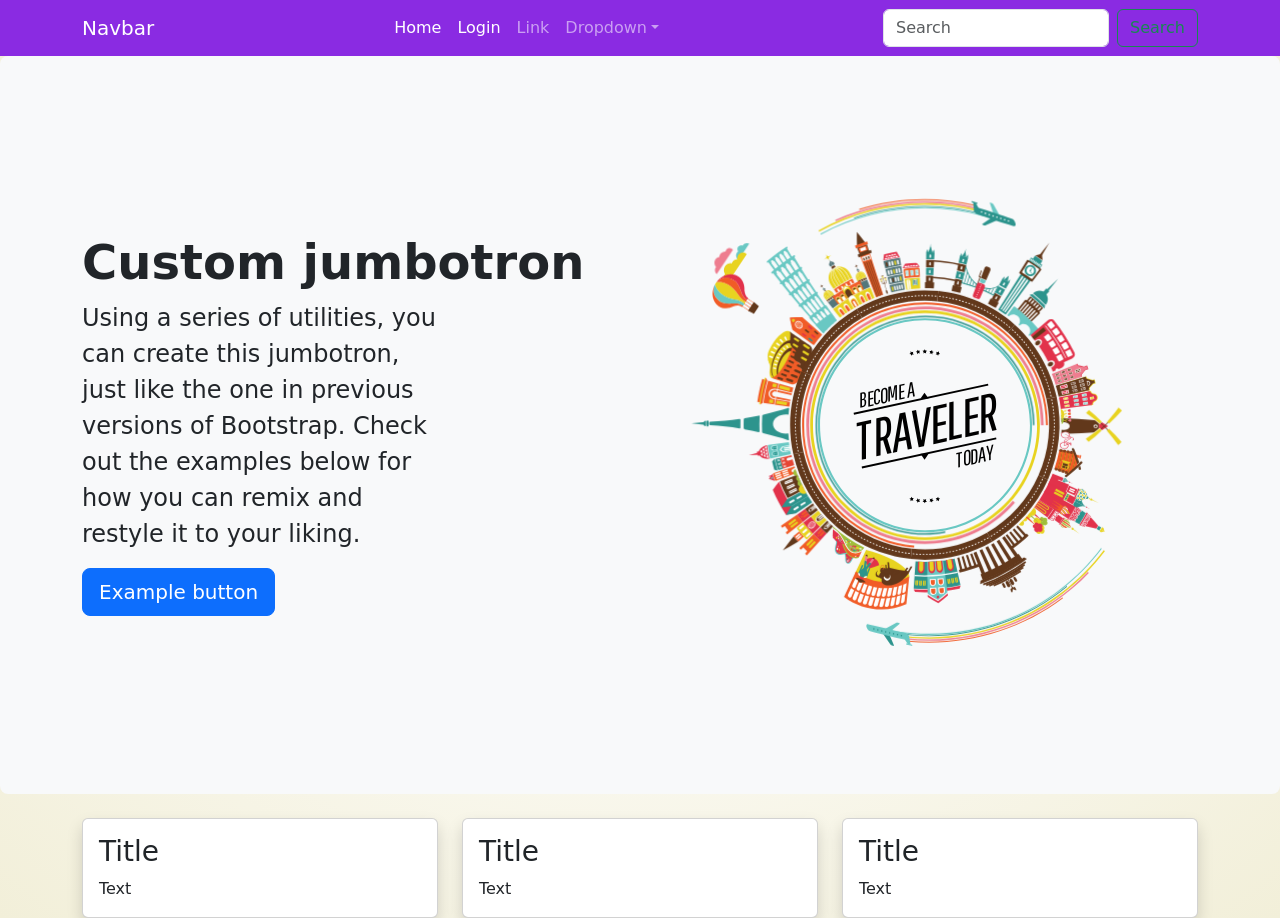
==== Section 1/bootstrapexample2.html @ 13982d4a "added animation" ====
<!doctype html>
<html lang="en">

<head>
    <title>Title</title>
    <!-- Required meta tags -->
    <meta charset="utf-8" />
    <meta name="viewport" content="width=device-width, initial-scale=1, shrink-to-fit=no" />

    <link rel="stylesheet" href="animation.css">

    <!-- Bootstrap CSS v5.2.1 -->
    <link href="https://cdn.jsdelivr.net/npm/bootstrap@5.3.2/dist/css/bootstrap.min.css" rel="stylesheet"
        integrity="sha384-T3c6CoIi6uLrA9TneNEoa7RxnatzjcDSCmG1MXxSR1GAsXEV/Dwwykc2MPK8M2HN" crossorigin="anonymous" />

    <style>
        nav {
            background-color: blueviolet;
        }
    </style>

</head>

<body>
    <header>
        <nav class="navbar navbar-expand-md navbar-dark">
            <div class="container">
                <a class="navbar-brand" href="#">Navbar</a>
                <button class="navbar-toggler d-lg-none" type="button" data-bs-toggle="collapse"
                    data-bs-target="#collapsibleNavId" aria-controls="collapsibleNavId" aria-expanded="false"
                    aria-label="Toggle navigation">
                    <span class="navbar-toggler-icon"></span>
                </button>
                <div class="collapse navbar-collapse" id="collapsibleNavId">
                    <ul class="navbar-nav mx-auto mt-2 mt-lg-0">
                        <li class="nav-item">
                            <a class="nav-link active" href="#" aria-current="page">Home
                                <span class="visually-hidden">(current)</span></a>
                        </li>
                        <li class="nav-item">
                            <a class="nav-link active" href="#" aria-current="page">Login
                                <span class="visually-hidden">(current)</span></a>
                        </li>
                        <li class="nav-item">
                            <a class="nav-link" href="#">Link</a>
                        </li>
                        <li class="nav-item dropdown">
                            <a class="nav-link dropdown-toggle" href="#" id="dropdownId" data-bs-toggle="dropdown"
                                aria-haspopup="true" aria-expanded="false">Dropdown</a>
                            <div class="dropdown-menu" aria-labelledby="dropdownId">
                                <a class="dropdown-item" href="#">Action 1</a>
                                <a class="dropdown-item" href="#">Action 2</a>
                                <a class="dropdown-item" href="#">Action 3</a>
                            </div>
                        </li>
                    </ul>
                    <form class="d-flex my-2 my-lg-0">
                        <input class="form-control me-sm-2" type="text" placeholder="Search" />
                        <button class="btn btn-outline-success my-2 my-sm-0" type="submit">
                            Search
                        </button>
                    </form>
                </div>
            </div>
        </nav>


    </header>
    <main>

        <section>

            <div class="p-5 mb-4 bg-light rounded-3">
                <div class="container py-5">

                    <div class="row">
                        <div class="col-md-6 my-auto">
                            <h1 class="display-5 fw-bold">Custom jumbotron</h1>
                            <p class="col-md-8 fs-4">
                                Using a series of utilities, you can create this jumbotron, just
                                like the one in previous versions of Bootstrap. Check out the
                                examples below for how you can remix and restyle it to your liking.
                            </p>
                            <button class="btn btn-primary btn-lg" type="button">
                                Example button
                            </button>

                        </div>
                        <div class="col-md-6">
                            <?xml version="1.0" encoding="utf-8"?>
<!-- Generator: Adobe Illustrator 16.2.1, SVG Export Plug-In . SVG Version: 6.00 Build 0)  -->
<!DOCTYPE svg PUBLIC "-//W3C//DTD SVG 1.1//EN" "http://www.w3.org/Graphics/SVG/1.1/DTD/svg11.dtd">
<svg version="1.1" id="Layer_1" xmlns="http://www.w3.org/2000/svg" xmlns:xlink="http://www.w3.org/1999/xlink" x="0px" y="0px"
 viewBox="0 0 400 400" enable-background="new 0 0 400 400" xml:space="preserve">
<g id="jjperezaguinaga">
	<g id="countryObjects">
		<path fill="#F15C27" d="M124.467,134.068c-2.028,2.304-3.916,4.723-5.74,7.187c-0.104,0.155-0.359,0.16-0.568,0.012l-14.95-10.734
			c-0.208-0.149-0.431-0.462-0.492-0.699c-0.699-2.659-1.231-5.311-1.771-8.085c-0.046-0.243,0.114-0.458,0.359-0.476
			c2.819-0.201,5.698-0.233,8.443-0.247c0.239,0,0.59,0.138,0.781,0.308l13.809,12.168
			C124.531,133.671,124.588,133.925,124.467,134.068z"/>
		<polygon fill="#FFFFFF" points="109.465,128.355 107.582,126.629 109.685,128.071 		"/>
		<polygon fill="#FFFFFF" points="109.95,127.335 107.582,126.629 109.983,126.959 		"/>
		<path fill="#FFFFFF" d="M109.84,126.14c-0.774,0.136-1.513,0.311-2.258,0.489l2.092-0.86L109.84,126.14z"/>
		<path fill="#FFFFFF" d="M109.129,125.058l-1.547,1.571c0.38-0.634,0.787-1.249,1.219-1.843L109.129,125.058z"/>
		<path fill="#FFFFFF" d="M107.994,124.383c-0.166,0.732-0.298,1.487-0.412,2.246c-0.016-0.782-0.027-1.573,0.005-2.34
			L107.994,124.383z"/>
		<polygon fill="#FFFFFF" points="106.726,124.312 107.582,126.629 106.356,124.43 		"/>
		<polygon fill="#FFFFFF" points="105.703,124.895 107.582,126.629 105.475,125.193 		"/>
		<polygon fill="#FFFFFF" points="105.189,125.95 107.582,126.629 105.159,126.337 		"/>
		<polygon fill="#FFFFFF" points="105.323,127.175 107.582,126.629 105.502,127.547 		"/>
		<polygon fill="#FFFFFF" points="106.073,128.24 107.582,126.629 106.412,128.5 		"/>
		<polygon fill="#FFFFFF" points="107.229,128.873 107.582,126.629 107.632,128.954 		"/>
		<polygon fill="#FFFFFF" points="108.472,128.915 107.582,126.629 108.83,128.797 		"/>
		<path fill="#FFFFFF" d="M105.982,128.708c1.341,1.008,3.124,0.926,3.979-0.188c0.83-1.134,0.584-2.828-0.718-3.921
			c-1.27-1.063-3.153-1.063-4.039,0.14C104.294,125.922,104.642,127.698,105.982,128.708z M106.258,128.35
			c-1.105-0.844-1.393-2.31-0.646-3.286c0.733-0.989,2.273-1.002,3.336-0.122c1.074,0.896,1.294,2.308,0.603,3.251
			C108.838,129.121,107.366,129.189,106.258,128.35z"/>
		<path fill="#E2324B" d="M110.884,132.913c-0.336-0.255-0.778-0.236-0.989,0.036c-0.212,0.272-0.109,0.695,0.229,0.944l2.261,1.664
			l0.741-0.955L110.884,132.913z"/>
		<path fill="#62381B" d="M113.064,130.075c-0.327-0.264-0.762-0.255-0.971,0.02c-0.21,0.273-0.113,0.707,0.218,0.965l2.205,1.735
			l0.734-0.96L113.064,130.075z"/>
		<path fill="#E2324B" d="M115.377,127.342c-0.318-0.273-0.757-0.282-0.981-0.02c-0.224,0.264-0.146,0.695,0.176,0.965l2.147,1.807
			l0.785-0.922L115.377,127.342z"/>
		<path fill="#2D948D" d="M115.571,136.443c-0.335-0.253-0.77-0.248-0.971,0.01c-0.201,0.259-0.089,0.67,0.25,0.92l2.26,1.663
			l0.702-0.902L115.571,136.443z"/>
		<path fill="#E2324B" d="M117.635,133.756c-0.327-0.264-0.753-0.267-0.951-0.006c-0.199,0.26-0.092,0.681,0.238,0.94l2.205,1.736
			l0.693-0.908L117.635,133.756z"/>
		<path fill="#62381B" d="M119.826,131.17c-0.318-0.273-0.748-0.294-0.96-0.045c-0.213,0.249-0.124,0.669,0.198,0.94l2.147,1.806
			l0.741-0.87L119.826,131.17z"/>
		<path fill="#E8D320" d="M104.14,122.559c-0.496-0.403-1.187-0.355-1.542,0.106s-0.235,1.156,0.27,1.547l0.763,0.596l1.261-1.642
			L104.14,122.559z"/>
		<path fill="#E8D320" d="M106.461,275.036c-0.349,0.277-0.433,0.754-0.188,1.066c2.043,2.535,4.219,4.961,6.444,7.338
			c0.278,0.279,0.764,0.256,1.084-0.055l4.005-3.871c-2.444-2.554-4.806-5.189-6.999-7.963L106.461,275.036z"/>
		<path fill="#E2324B" d="M110.794,271.563c2.193,2.774,4.557,5.41,7.001,7.961l5.168-4.996c-2.289-2.391-4.504-4.859-6.56-7.459
			L110.794,271.563z"/>
		<path fill="#E2324B" d="M106.249,265.622c1.323,1.861,2.651,3.722,4.097,5.492l5.635-4.465c-1.355-1.656-2.597-3.404-3.841-5.146
			L106.249,265.622z"/>
		<path fill="#F15C27" d="M94.775,273.646c-0.244,0.172-0.312,0.498-0.153,0.729l0.438,0.625c0.168,0.228,0.499,0.269,0.74,0.095
			l1.094-0.787c0.241-0.174,0.57-0.136,0.734,0.086l1.831,2.479c0.16,0.226,0.114,0.543-0.123,0.726l-1.068,0.821
			c-0.236,0.183-0.285,0.509-0.108,0.728l0.475,0.6c0.176,0.222,0.506,0.248,0.74,0.062l10.986-8.703
			c-1.443-1.771-2.771-3.633-4.097-5.49L94.775,273.646z"/>
		<path fill="#F15C27" d="M103.539,281.53c1.147,1.35,2.296,2.699,3.517,3.986l4.103-3.771c-1.167-1.227-2.265-2.518-3.361-3.809
			L103.539,281.53z"/>
		<path fill="#62381B" d="M107.03,285.444c-3.688,2.236-7.458,4.43-11.241,6.52c2.566-3.51,5.191-6.954,7.873-10.336
			C104.76,282.923,105.861,284.214,107.03,285.444z"/>
		<polygon fill="#FFFFFF" points="118.952,271.771 116.99,273.282 118.739,271.521 		"/>
		<polygon fill="#FFFFFF" points="118.13,271.157 116.99,273.282 117.789,271.077 		"/>
		<polygon fill="#FFFFFF" points="116.993,271.104 116.99,273.282 116.614,271.21 		"/>
		<polygon fill="#FFFFFF" points="115.846,271.622 116.99,273.282 115.531,271.892 		"/>
		<polygon fill="#FFFFFF" points="115.003,272.583 116.99,273.282 114.842,272.946 		"/>
		<polygon fill="#FFFFFF" points="114.703,273.739 116.99,273.282 114.739,274.101 		"/>
		<polygon fill="#FFFFFF" points="115.024,274.788 116.99,273.282 115.246,275.048 		"/>
		<polygon fill="#FFFFFF" points="115.889,275.419 116.99,273.282 116.243,275.497 		"/>
		<polygon fill="#FFFFFF" points="117.052,275.454 116.99,273.282 117.432,275.339 		"/>
		<polygon fill="#FFFFFF" points="118.186,274.903 116.99,273.282 118.492,274.624 		"/>
		<polygon fill="#FFFFFF" points="118.995,273.915 116.99,273.282 119.147,273.552 		"/>
		<polygon fill="#FFFFFF" points="119.272,272.769 116.99,273.282 119.233,272.423 		"/>
		<path fill="#FFFFFF" d="M118.603,275.048c1.199-1.112,1.449-2.76,0.603-3.719c-0.83-0.975-2.519-0.912-3.769,0.133
			c-1.25,1.048-1.543,2.734-0.66,3.771C115.679,276.253,117.412,276.153,118.603,275.048z M118.323,274.745
			c-0.989,0.908-2.424,0.996-3.165,0.154c-0.727-0.857-0.483-2.25,0.546-3.123c1.03-0.871,2.427-0.922,3.118-0.111
			C119.524,272.469,119.32,273.825,118.323,274.745z"/>
		<path fill="#E8D320" d="M101.849,273.831c-0.39,0.293-0.494,0.816-0.231,1.172c0.258,0.361,0.802,0.392,1.186,0.097l4.284-3.31
			l-0.912-1.209L101.849,273.831z"/>
		<path fill="#E8D320" d="M100.407,271.882c-0.396,0.283-0.504,0.802-0.241,1.156c0.263,0.355,0.792,0.408,1.184,0.117l4.35-3.221
			l-0.902-1.22L100.407,271.882z"/>
		<path fill="#FFFFFF" d="M106.376,282.931c-0.23,0.203-0.263,0.549-0.061,0.764c0.201,0.217,0.546,0.227,0.774,0.02l2.529-2.274
			l-0.695-0.764L106.376,282.931z"/>
		<path fill="#FFFFFF" d="M105.322,281.696c-0.232,0.199-0.266,0.543-0.073,0.768c0.191,0.226,0.532,0.242,0.764,0.041l2.558-2.243
			l-0.671-0.787L105.322,281.696z"/>
		<path fill="#FFFFFF" d="M112.992,280.753c-0.357,0.332-0.413,0.853-0.124,1.168c0.289,0.314,0.808,0.298,1.16-0.039l2.358-2.243
			l-1.008-1.099L112.992,280.753z"/>
		<path fill="#FFFFFF" d="M110.485,277.969c-0.367,0.317-0.44,0.84-0.164,1.165c0.273,0.328,0.808,0.314,1.169-0.01l2.428-2.166
			l-0.979-1.127L110.485,277.969z"/>
		<path fill="#FFFFFF" d="M108.065,275.104c-0.376,0.309-0.472,0.832-0.199,1.158c0.278,0.325,0.806,0.336,1.18,0.021l2.494-2.088
			l-0.952-1.15L108.065,275.104z"/>
		<path fill="#62381B" d="M121.234,267.339l-0.083,0.072l0.007,0.006l-0.288,0.41c-0.441,0.892-0.27,2.26-0.27,2.262
			c-0.01,0.011,1.33,0.349,2.273,0.019l0.443-0.236l0.008,0.008l0.079-0.071l0.747-0.681l1.736-1.58l-0.336-0.362l-2.271,2.047
			c-0.35,0.313-0.776,0.418-0.953,0.227c-0.181-0.188-0.031-0.602,0.323-0.916l2.29-2.024l-0.224-0.267l-2.297,2.021
			c-0.354,0.311-0.777,0.404-0.947,0.205c-0.168-0.197-0.015-0.607,0.342-0.916l2.314-1.998l-0.343-0.402l-1.829,1.562
			L121.234,267.339z"/>
		<path fill="#E8D320" d="M127.929,269.729c-0.619-0.597-1.168-1.26-1.76-1.885l-2.82,2.59l-0.093,0.086l-0.007-0.008
			c-1.025,0.789-3.277,0.161-3.263,0.141c-0.003-0.004-0.368-2.297,0.548-3.217l-0.008-0.011l0.097-0.079l2.92-2.476
			c-0.608-0.686-1.188-1.396-1.749-2.123l-5.399,4.326c2.056,2.604,4.271,5.07,6.561,7.463L127.929,269.729z"/>
		<path fill="#62381B" d="M116.292,260.702l-0.082,0.06l0.004,0.006l-0.318,0.334c-0.537,0.711-0.653,1.739-0.653,1.739
			s1.018,0.191,1.854-0.116l0.412-0.205l0.003,0.006l0.08-0.062l0.753-0.567l1.744-1.32l-0.195-0.266l-2.276,1.711
			c-0.354,0.266-0.723,0.367-0.825,0.229c-0.104-0.139,0.101-0.465,0.456-0.727l2.289-1.699l-0.139-0.188l-2.292,1.692
			c-0.354,0.262-0.726,0.363-0.829,0.224c-0.103-0.14,0.104-0.462,0.458-0.724l2.305-1.678l-0.211-0.285l-1.814,1.314
			L116.292,260.702z"/>
		<path fill="#62381B" d="M112.188,261.472c1.243,1.737,2.484,3.483,3.839,5.143l5.424-4.299l-1.199-1.521l-2.84,2.16l-0.094,0.072
			l-0.005-0.008c-1.006,0.674-2.688,0.297-2.689,0.295c-0.001-0.002,0.132-1.726,1.068-2.49l-0.005-0.008l0.096-0.068l2.896-2.086
			l-0.82-1.158L112.188,261.472z"/>
		<path fill="#F15C27" d="M111.109,266.483c-0.391,0.291-0.515,0.787-0.278,1.109c0.237,0.321,0.74,0.344,1.13,0.045l2.581-1.98
			l-0.825-1.123L111.109,266.483z"/>
		<path fill="#F15C27" d="M109.871,264.81c-0.396,0.283-0.523,0.772-0.286,1.094c0.237,0.322,0.749,0.35,1.14,0.059l2.619-1.934
			l-0.828-1.119L109.871,264.81z"/>
		<path fill="#F15C27" d="M109.154,266.923c0.301-0.221,0.69-0.198,0.872,0.048c0.183,0.245,0.087,0.627-0.21,0.85
			c-0.298,0.225-0.688,0.203-0.871-0.047C108.76,267.524,108.854,267.144,109.154,266.923z"/>
		<path fill="#E2324B" d="M118.194,280.028c1.581,1.65,3.253,3.201,4.918,4.762l4.829-5.326c-1.558-1.463-3.126-2.916-4.605-4.461
			L118.194,280.028z"/>
		<path fill="#F15C27" d="M108.184,289.817c-0.213,0.207-0.225,0.539-0.026,0.74l0.537,0.541c0.197,0.198,0.528,0.19,0.738-0.021
			l0.95-0.955c0.211-0.211,0.538-0.223,0.73-0.026c0.709,0.743,1.484,1.42,2.226,2.131c0.201,0.188,0.199,0.518-0.004,0.735
			l-0.919,0.984c-0.203,0.219-0.201,0.553,0.004,0.744l0.556,0.522c0.205,0.191,0.533,0.168,0.733-0.051l9.416-10.387
			c-1.665-1.56-3.337-3.111-4.917-4.76L108.184,289.817z"/>
		<path fill="#E8D320" d="M115.188,288.845c-0.336,0.354-0.349,0.883-0.026,1.186c0.321,0.303,0.852,0.258,1.184-0.1l3.686-3.961
			l-1.104-1.037L115.188,288.845z"/>
		<path fill="#E8D320" d="M113.452,287.155c-0.345,0.346-0.371,0.879-0.061,1.193c0.306,0.317,0.85,0.272,1.186-0.076l3.764-3.89
			l-1.075-1.067L113.452,287.155z"/>
		<path fill="#62381B" d="M127.295,273.536l-0.071,0.072l0.004,0.004l-0.261,0.383c-0.422,0.797-0.377,1.838-0.37,1.83
			c0.001,0,1.045,0.012,1.823-0.432l0.373-0.273l0.005,0.004l0.069-0.071l0.649-0.685l1.505-1.588l-0.241-0.225l-1.967,2.061
			c-0.304,0.318-0.653,0.482-0.779,0.365s0.02-0.472,0.326-0.787l1.98-2.051l-0.169-0.156l-1.984,2.045
			c-0.306,0.314-0.664,0.482-0.782,0.357c-0.121-0.125,0.031-0.479,0.342-0.795l1.997-2.033l-0.247-0.25l-1.575,1.594
			L127.295,273.536z"/>
		<path fill="#62381B" d="M123.377,274.964c1.479,1.541,3.046,2.994,4.604,4.457l4.647-5.125l-1.407-1.327l-2.449,2.598l-0.08,0.084
			l-0.006-0.006c-0.883,0.832-2.621,0.756-2.624,0.754c-0.014,0.008-0.138-1.734,0.664-2.646l-0.005-0.004l0.082-0.084l2.517-2.531
			l-0.995-1.006L123.377,274.964z"/>
		<path fill="#F15C27" d="M123.12,280.089c-0.338,0.353-0.376,0.857-0.084,1.13c0.291,0.272,0.796,0.206,1.128-0.15l2.224-2.375
			l-1.014-0.951L123.12,280.089z"/>
		<path fill="#F15C27" d="M121.637,278.63c-0.343,0.347-0.396,0.855-0.116,1.142c0.279,0.285,0.784,0.229,1.126-0.123l2.269-2.336
			l-0.979-0.986L121.637,278.63z"/>
		<path fill="#F15C27" d="M121.253,280.854c0.259-0.267,0.651-0.314,0.874-0.105s0.194,0.597-0.062,0.865
			c-0.257,0.271-0.646,0.316-0.874,0.105C120.965,281.51,120.992,281.122,121.253,280.854z"/>
		<path fill="#2D948D" d="M41.903,198.584l-0.006,0.608c-0.005,0.535,0.365,0.984,0.825,1.005
			c7.396,0.355,14.521,1.205,21.257,2.297c0.456,0.076,0.816-0.233,0.806-0.688c-0.041-1.834,0.022-3.669,0.031-5.503
			c0.002-0.458-0.336-0.771-0.798-0.703c-6.737,0.995-13.85,1.744-21.267,1.99C42.29,197.606,41.909,198.048,41.903,198.584z"/>
		<path fill="#2D948D" d="M99.486,192.356l0.25,0.026c0.139,0.016,0.274-0.242,0.304-0.58c0.098-1.289,0.216-2.576,0.396-3.856
			c0.042-0.335-0.256-0.5-0.666-0.372c-5.291,1.642-11.348,3.272-18.204,4.779c-0.442,0.096-0.815,0.502-0.835,0.903
			c-0.257,3.937-0.219,7.881-0.1,11.82c0.015,0.404,0.404,0.812,0.846,0.918c6.792,1.611,12.883,3.322,18.113,5.045
			c0.406,0.136,0.708-0.026,0.676-0.362c-0.112-1.287-0.289-2.57-0.338-3.863c-0.021-0.336-0.149-0.599-0.288-0.586l-0.251,0.024
			c-5.836,0.439-10.819-2.705-10.773-7.025C88.631,194.903,93.665,191.833,99.486,192.356z"/>
		<path fill="#2D948D" d="M67.169,195.928c-0.018,2.095-0.098,4.189-0.031,6.285c0.011,0.449,0.388,0.877,0.842,0.957
			c3.48,0.636,6.827,1.324,10.03,2.043c0.446,0.099,0.794-0.151,0.785-0.559c-0.105-3.666-0.148-7.337,0.09-11
			c0.019-0.408-0.325-0.662-0.772-0.57c-3.222,0.672-6.584,1.314-10.079,1.896C67.578,195.055,67.191,195.478,67.169,195.928z"/>
		<path fill="#2D948D" d="M41.474,197.614l-0.027,2.545c-0.005,0.533-0.355,0.971-0.785,0.976c-0.431,0.004-0.775-0.435-0.771-0.976
			l0.027-2.569c0.007-0.542,0.36-0.974,0.791-0.963C41.137,196.637,41.48,197.079,41.474,197.614z"/>
		<path fill="#2D948D" d="M38.765,200.782c0.427,0.197,0.811-0.207,0.814-0.75l0.024-2.321c0.006-0.542-0.368-0.954-0.799-0.764
			c-0.795,0.353-1.344,1.07-1.353,1.909C37.444,199.696,37.977,200.421,38.765,200.782z"/>
		<path fill="#2D948D" d="M37.364,199.745l-7.718-0.854c-0.46-0.055-0.459-0.136,0.002-0.182l7.735-0.743
			c0.46-0.042,0.829,0.358,0.823,0.895C38.2,199.396,37.824,199.794,37.364,199.745z"/>
		<path fill="#F15C27" d="M80.706,166.266c-1.572,5.52-2.765,11.145-3.562,16.823l3.004,0.417c0.777-5.539,1.94-11.024,3.475-16.411
			L80.706,166.266z"/>
		<path fill="#F15C27" d="M89.963,185.023l10.649,1.465c0.145-1.125,0.36-2.242,0.528-3.366l-10.594-1.83
			C90.359,182.537,90.124,183.774,89.963,185.023z"/>
		<path fill="#F15C27" d="M92.115,173.806l10.443,2.554c0.267-1.228,0.624-2.433,0.963-3.644l-10.34-2.94
			C92.805,171.115,92.413,172.45,92.115,173.806z"/>
		<polygon fill="#F15C27" points="90.652,180.642 101.234,182.534 101.467,181.352 90.907,179.333 		"/>
		<polygon fill="#F15C27" points="91.647,175.745 102.135,178.113 102.418,176.942 91.961,174.449 		"/>
		<path fill="#F15C27" d="M85.068,167.467c-1.533,5.386-2.692,10.869-3.46,16.405l7.864,1.082c0.161-1.253,0.398-2.496,0.587-3.746
			l-0.73-0.127c-2.584-0.428-4.335-2.561-3.879-4.756c0.423-2.201,2.966-3.439,5.463-2.812l0.72,0.176
			c0.3-1.361,0.692-2.704,1.072-4.048L85.068,167.467z"/>
		<path fill="#F15C27" d="M91.083,174.239c-2.15-0.521-4.405,0.419-4.752,2.271c-0.354,1.848,1.207,3.586,3.433,3.974l0.4,0.072
			l0.257-1.314l-0.399-0.077c-0.694-0.132-1.271-0.466-1.645-0.894c-0.373-0.428-0.537-0.933-0.438-1.427
			c0.101-0.496,0.442-0.894,0.951-1.136c0.521-0.239,1.189-0.315,1.878-0.159l0.397,0.089l0.313-1.303L91.083,174.239z"/>
		<path fill="#F15C27" d="M83.365,165.575c-1.87,6.332-3.229,12.807-4.052,19.348l1.722-1.128
			c0.771-5.563,1.936-11.075,3.477-16.484L83.365,165.575z"/>
		<path fill="#E8D320" d="M82.592,165.367c-1.879,6.364-3.243,12.87-4.072,19.444l0.809,0.103
			c0.822-6.531,2.179-12.994,4.045-19.315L82.592,165.367z"/>
		<path fill="#E8D320" d="M88.863,181.877l-0.316,1.951c-0.02,0.111-0.144,0.186-0.279,0.165l-2.375-0.343
			c-0.134-0.021-0.229-0.128-0.21-0.243l0.325-2c0.018-0.115,0.143-0.19,0.276-0.167l2.366,0.396
			C88.786,181.657,88.88,181.766,88.863,181.877z"/>
		<path fill="#E8D320" d="M98.899,183.531l-0.29,1.773c-0.017,0.101-0.14,0.168-0.274,0.146l-7.203-1.044
			c-0.136-0.019-0.231-0.123-0.213-0.232l0.311-1.908c0.019-0.109,0.142-0.179,0.276-0.156l7.178,1.197
			C98.819,183.329,98.916,183.43,98.899,183.531z"/>
		<path fill="#E8D320" d="M91.367,170.427c-0.171,0.637-0.379,1.265-0.518,1.909c-0.025,0.11-0.155,0.172-0.288,0.14l-2.326-0.589
			c-0.131-0.033-0.217-0.152-0.189-0.265c0.143-0.663,0.354-1.306,0.53-1.96c0.03-0.113,0.162-0.173,0.294-0.136l2.312,0.636
			C91.315,170.199,91.397,170.318,91.367,170.427z"/>
		<path fill="#E8D320" d="M101.178,173.113c-0.154,0.58-0.347,1.151-0.471,1.738c-0.024,0.101-0.15,0.154-0.283,0.121l-7.055-1.787
			c-0.134-0.034-0.221-0.148-0.194-0.255c0.135-0.632,0.339-1.247,0.506-1.871c0.03-0.108,0.161-0.163,0.293-0.128l7.015,1.934
			C101.123,172.903,101.206,173.013,101.178,173.113z"/>
		<path fill="#F15C27" d="M89.136,235.317c-0.405,0.127-0.643,0.514-0.529,0.859c0.443,1.426,0.94,2.831,1.468,4.229
			c0.126,0.344,0.549,0.5,0.946,0.352l15.057-5.646l-0.354-0.967l-0.061,0.022c-1.662,0.609-3.24,0.468-3.531-0.315
			c-0.265-0.791,0.896-1.883,2.575-2.435l0.062-0.021l-0.318-0.978L89.136,235.317z"/>
		<path fill="#E2324B" d="M89.951,240.964c-1.441-0.432-2.894-0.891-4.355-1.373c0.84-1.28,1.707-2.543,2.57-3.772
			C88.706,237.552,89.31,239.263,89.951,240.964z"/>
		<path fill="#69C8C3" d="M86.757,239.19c0.086,0.231,0.878,0.184,2.007-0.08l-0.386-1.105
			C87.329,238.499,86.67,238.956,86.757,239.19z"/>
		<path fill="#E2324B" d="M88.074,236.606l0.156,0.483c0.021,0.062-0.021,0.134-0.094,0.158l-2.143,0.715
			c-0.072,0.023-0.147-0.008-0.168-0.071l-0.16-0.494c-0.021-0.062,0.021-0.133,0.093-0.156l2.146-0.705
			C87.979,236.515,88.054,236.544,88.074,236.606z"/>
		<path fill="#FFFFFF" d="M95.016,237.544l0.238,0.65c0.032,0.088-0.029,0.188-0.137,0.229l-3.633,1.334
			c-0.106,0.039-0.22-0.004-0.254-0.092l-0.247-0.676c-0.033-0.092,0.027-0.195,0.135-0.234l3.645-1.301
			C94.869,237.417,94.984,237.458,95.016,237.544z"/>
		<path fill="#FFFFFF" d="M94.487,236.079l0.229,0.652c0.032,0.088-0.029,0.188-0.136,0.227l-3.651,1.283
			c-0.108,0.039-0.222-0.004-0.256-0.094l-0.237-0.68c-0.03-0.091,0.034-0.195,0.142-0.234l3.662-1.248
			C94.347,235.948,94.459,235.989,94.487,236.079z"/>
		<path fill="#FFFFFF" d="M94.007,234.597l0.214,0.657c0.028,0.089-0.037,0.189-0.145,0.228l-3.668,1.231
			c-0.108,0.037-0.221-0.01-0.25-0.1l-0.223-0.684c-0.03-0.093,0.034-0.197,0.143-0.23l3.679-1.201
			C93.866,234.466,93.978,234.507,94.007,234.597z"/>
		<path fill="#FFFFFF" d="M100.199,235.687l0.227,0.617c0.03,0.082-0.032,0.182-0.139,0.221l-3.634,1.334
			c-0.107,0.041-0.221,0.002-0.252-0.084l-0.234-0.646c-0.032-0.086,0.028-0.188,0.137-0.225l3.646-1.301
			C100.057,235.565,100.169,235.603,100.199,235.687z"/>
		<path fill="#FFFFFF" d="M99.697,234.292l0.218,0.619c0.03,0.084-0.031,0.185-0.14,0.219l-3.65,1.285
			c-0.108,0.037-0.222-0.002-0.253-0.09l-0.227-0.643c-0.028-0.088,0.036-0.189,0.145-0.228l3.663-1.252
			C99.559,234.169,99.67,234.206,99.697,234.292z"/>
		<path fill="#FFFFFF" d="M99.24,232.882l0.203,0.625c0.027,0.084-0.038,0.183-0.146,0.22l-3.667,1.233
			c-0.109,0.035-0.22-0.006-0.249-0.094l-0.211-0.65c-0.029-0.088,0.037-0.188,0.146-0.225l3.68-1.199
			C99.103,232.757,99.212,232.798,99.24,232.882z"/>
		<path fill="#2D948D" d="M90.992,224.729c-0.494,0.11-0.812,0.526-0.709,0.928c0.531,2.262,1.137,4.502,1.801,6.728
			c0.107,0.397,0.6,0.6,1.083,0.448l2.83-0.873c-0.793-2.606-1.495-5.239-2.117-7.891L90.992,224.729z"/>
		<path fill="#2D948D" d="M89.848,232.829l1.927,0.531c0.167,0.051,0.265-0.025,0.215-0.17c-0.82-2.697-1.546-5.42-2.19-8.162
			c-0.03-0.152-0.152-0.17-0.271-0.041l-1.398,1.422c-0.114,0.129-0.175,0.359-0.138,0.512c0.436,1.859,0.935,3.703,1.481,5.533
			C89.517,232.604,89.684,232.772,89.848,232.829z"/>
		<path fill="#E64534" d="M93.882,224.069c0.621,2.65,1.322,5.283,2.116,7.889l8.132-2.51c-0.397-1.383-0.814-2.762-1.179-4.154
			l-2.714,0.711c-0.749,0.197-1.469-0.108-1.611-0.688c-0.144-0.576,0.351-1.188,1.103-1.365l2.728-0.656l-0.277-1.121
			L93.882,224.069z"/>
		<polygon fill="#FFFFFF" points="94.957,230.827 95.075,231.243 93.177,231.812 93.056,231.388 		"/>
		<polygon fill="#FFFFFF" points="94.767,230.165 94.886,230.577 92.984,231.136 92.863,230.712 		"/>
		<polygon fill="#FFFFFF" points="94.24,228.337 94.36,228.751 92.449,229.274 92.327,228.853 		"/>
		<polygon fill="#FFFFFF" points="94.067,227.669 94.171,228.087 92.257,228.597 92.152,228.171 		"/>
		<polygon fill="#FFFFFF" points="93.612,225.823 93.716,226.243 91.793,226.72 91.687,226.294 		"/>
		<polygon fill="#FFFFFF" points="93.444,225.153 93.549,225.573 91.624,226.036 91.517,225.61 		"/>
		<polygon fill="#FFFFFF" points="98.16,229.885 98.274,230.286 96.376,230.854 96.259,230.444 		"/>
		<polygon fill="#FFFFFF" points="97.976,229.239 98.091,229.642 96.189,230.198 96.071,229.788 		"/>
		<polygon fill="#FFFFFF" points="97.465,227.469 97.582,227.872 95.67,228.394 95.551,227.983 		"/>
		<polygon fill="#FFFFFF" points="97.298,226.821 97.398,227.228 95.482,227.737 95.381,227.321 		"/>
		<polygon fill="#FFFFFF" points="96.856,225.032 96.958,225.438 95.035,225.915 94.932,225.503 		"/>
		<polygon fill="#FFFFFF" points="96.694,224.382 96.795,224.788 94.869,225.255 94.766,224.839 		"/>
		<path fill="#69C8C3" d="M85.183,214.507c-0.254,0.033-0.435,0.234-0.406,0.447c0.4,3.129,0.932,6.244,1.609,9.326
			c0.045,0.213,0.283,0.342,0.533,0.287l14.81-3.236c-0.641-2.887-1.136-5.807-1.509-8.735L85.183,214.507z"/>
		<path fill="#E2324B" d="M78.142,220.901c0.434,2.734,3.943,4.313,7.835,3.795c-0.729-3.305-1.298-6.641-1.726-9.996
			C80.414,215.515,77.628,218.181,78.142,220.901z"/>
		<path fill="#E2324B" d="M80.478,221.567c-3.156,0.215-6.317,0.404-9.483,0.565c3.036-0.905,6.078-1.786,9.125-2.643
			L80.478,221.567z"/>
		<polygon fill="#E2324B" points="76.847,219.614 77.355,222.548 79.974,222.063 79.477,219.192 		"/>
		<polygon fill="#FFFFFF" points="96.847,219.974 96.992,219.944 96.844,219.96 		"/>
		<path fill="#FFFFFF" d="M96.225,215.485c0.618-0.092,1.209-0.021,1.71,0.172l2.836-0.438l-0.053-0.41L96.225,215.485z"/>
		<path fill="#FFFFFF" d="M98.609,219.159c-0.426,0.373-0.971,0.658-1.616,0.785l4.458-0.869l-0.089-0.438L98.609,219.159z"/>
		<polygon fill="#FFFFFF" points="96.08,215.519 96.225,215.485 96.078,215.51 		"/>
		<path fill="#FFFFFF" d="M94.508,218.058c0-0.002,0.665-1.392,1.652-1.978l-0.081-0.562c-1.522,0.352-2.527,2.717-2.535,2.725
			c0.008,0.006,1.756,1.896,3.3,1.717l-0.115-0.596C95.601,219.142,94.509,218.06,94.508,218.058z"/>
		<path fill="#FFFFFF" d="M96.16,216.081c0.171-0.104,0.353-0.178,0.542-0.225l-0.001-0.01l0.125-0.019l1.107-0.172
			c-0.5-0.191-1.092-0.264-1.71-0.172l-0.145,0.033L96.16,216.081z"/>
		<path fill="#FFFFFF" d="M97.441,219.38l-0.125,0.025l-0.002-0.012c-0.192,0.021-0.389,0.01-0.585-0.029l0.115,0.596l0.148-0.016
			c0.646-0.127,1.19-0.412,1.616-0.785L97.441,219.38z"/>
		<path fill="#FFFFFF" d="M97.524,217.757c-0.548,0.095-0.953,0.398-0.904,0.681c0.048,0.281,0.529,0.428,1.076,0.328l3.65-0.677
			l-0.167-0.971L97.524,217.757z"/>
		<path fill="#FFFFFF" d="M97.281,216.362c-0.55,0.086-0.953,0.385-0.904,0.668c0.049,0.281,0.533,0.434,1.081,0.34l3.659-0.625
			l-0.171-0.973L97.281,216.362z"/>
		<path fill="#FFFFFF" d="M92.725,222.239c-0.252-1.125-0.473-2.254-0.652-3.393l-2.438,0.43c-1.203,0.213-2.034,1.053-1.846,2.152
			c0.235,1.09,1.314,1.563,2.512,1.313L92.725,222.239z M90.246,222.478c-0.988,0.203-1.927-0.15-2.131-1.111
			c-0.169-0.971,0.574-1.646,1.566-1.822l2.112-0.377c0.15,0.968,0.339,1.924,0.553,2.879L90.246,222.478z"/>
		<path fill="#2D948D" d="M89.856,221.265c-0.29,0.057-0.482,0.293-0.432,0.528c0.05,0.24,0.325,0.384,0.614,0.326l1.924-0.391
			l-0.178-0.84L89.856,221.265z"/>
		<path fill="#2D948D" d="M89.621,219.954c-0.29,0.053-0.492,0.287-0.451,0.527s0.309,0.389,0.598,0.334l1.93-0.367l-0.145-0.846
			L89.621,219.954z"/>
		<path fill="#2D948D" d="M88.785,220.894c0.221-0.041,0.423,0.074,0.458,0.256c0.037,0.18-0.109,0.363-0.33,0.406
			c-0.222,0.043-0.432-0.07-0.471-0.254C88.409,221.118,88.564,220.935,88.785,220.894z"/>
		<path fill="#FFFFFF" d="M91.941,218.081c-0.216-1.131-0.372-2.27-0.519-3.412l-2.453,0.334c-1.211,0.164-2.069,0.974-1.925,2.078
			c0.176,1.101,1.253,1.613,2.455,1.41L91.941,218.081z M89.453,218.226c-0.99,0.164-1.93-0.226-2.081-1.195
			c-0.129-0.975,0.635-1.621,1.634-1.758l2.125-0.295c0.126,0.969,0.254,1.938,0.438,2.896L89.453,218.226z"/>
		<path fill="#2D948D" d="M89.107,216.999c-0.292,0.045-0.493,0.273-0.451,0.515c0.042,0.237,0.312,0.395,0.603,0.348l1.938-0.316
			l-0.146-0.846L89.107,216.999z"/>
		<path fill="#2D948D" d="M88.93,215.677c-0.291,0.043-0.501,0.271-0.469,0.514c0.032,0.238,0.294,0.397,0.585,0.354l1.942-0.293
			l-0.113-0.852L88.93,215.677z"/>
		<path fill="#2D948D" d="M88.061,216.585c0.224-0.032,0.423,0.09,0.447,0.273c0.021,0.184-0.134,0.358-0.354,0.395
			c-0.224,0.033-0.428-0.086-0.449-0.272C87.679,216.796,87.839,216.618,88.061,216.585z"/>
		<path fill="#FFFFFF" d="M81.818,222.628c0.108,0.511,0.697,0.832,1.373,0.783l-0.391-2.02
			C82.156,221.597,81.723,222.116,81.818,222.628z"/>
		<path fill="#FFFFFF" d="M81.42,220.337c0.089,0.513,0.664,0.849,1.338,0.812l-0.351-2.027
			C81.761,219.315,81.331,219.823,81.42,220.337z"/>
		<path fill="#FFFFFF" d="M81.029,218.042c0.073,0.517,0.663,0.859,1.336,0.836c-0.129-0.674-0.216-1.354-0.306-2.032
			C81.407,217.024,80.959,217.526,81.029,218.042z"/>
		<path fill="#FFFFFF" d="M79.816,221.812c0.09,0.52,0.665,0.856,1.339,0.815l-0.354-2.059
			C80.154,220.769,79.727,221.29,79.816,221.812z"/>
		<path fill="#FFFFFF" d="M79.415,219.485c0.09,0.52,0.667,0.865,1.343,0.838l-0.355-2.059
			C79.748,218.454,79.325,218.962,79.415,219.485z"/>
		<path fill="#FFFFFF" d="M83.854,223.403c0.106,0.502,0.692,0.812,1.365,0.756l-0.418-1.981
			C84.159,222.388,83.749,222.899,83.854,223.403z"/>
		<path fill="#FFFFFF" d="M83.419,221.153c0.086,0.506,0.659,0.828,1.331,0.787l-0.343-1.998
			C83.762,220.142,83.332,220.647,83.419,221.153z"/>
		<path fill="#FFFFFF" d="M83.029,218.896c0.088,0.506,0.662,0.838,1.339,0.809l-0.346-1.996
			C83.367,217.894,82.941,218.39,83.029,218.896z"/>
		<path fill="#FFFFFF" d="M82.687,216.63c0.068,0.511,0.629,0.854,1.303,0.839l-0.271-2.009
			C83.066,215.635,82.618,216.122,82.687,216.63z"/>
		<path fill="#E2324B" d="M98.192,265.872c-3.744-5.811-7.009-11.932-9.741-18.283c1.497-2.094,3.021-4.118,4.569-6.073
			c3.167,8.053,7.182,15.787,12.061,22.934L98.192,265.872z"/>
		<path fill="#2D948D" d="M114.332,252.128c0.981,1.519,1.905,3.07,2.957,4.539l-11.94,8.174c-2.357,0.396-4.777,0.761-7.156,1.031
			c1.229-2.127,2.486-4.203,3.778-6.229L114.332,252.128z"/>
		<path fill="#2D948D" d="M111.69,247.472c0.825,1.608,1.78,3.145,2.679,4.715l-12.357,7.524c-2.366,0.263-4.759,0.476-7.184,0.64
			c1.305-2.041,2.708-4.066,4.118-6.027L111.69,247.472z"/>
		<path fill="#62381B" d="M94.036,241.219c-0.232,0.092-0.355,0.319-0.277,0.514c1.531,3.957,3.354,7.799,5.315,11.561
			c0.099,0.183,0.355,0.236,0.575,0.119l11.837-6.301c-1.847-3.492-3.527-7.078-4.957-10.764L94.036,241.219z"/>
		<path fill="#FFFFFF" d="M100.938,255.989c-0.434,0.246-0.624,0.721-0.423,1.061c0.2,0.343,0.712,0.419,1.143,0.164l2.879-1.672
			l-0.699-1.19L100.938,255.989z"/>
		<path fill="#FFFFFF" d="M106.239,252.993c-0.434,0.246-0.632,0.705-0.441,1.029c0.189,0.324,0.691,0.383,1.124,0.133l2.878-1.678
			l-0.66-1.121L106.239,252.993z"/>
		<path fill="#FFFFFF" d="M104.045,261.14c-0.42,0.266-0.59,0.754-0.378,1.09c0.212,0.334,0.722,0.385,1.138,0.11l2.787-1.823
			l-0.736-1.166L104.045,261.14z"/>
		<path fill="#FFFFFF" d="M109.182,257.868c-0.42,0.267-0.6,0.742-0.398,1.06c0.2,0.316,0.699,0.352,1.116,0.079l2.787-1.823
			l-0.695-1.103L109.182,257.868z"/>
		<path fill="#FFFFFF" d="M100.392,249.925c0.221,0.451,0.899,0.562,1.516,0.244l4.5-2.303l-0.393-0.801l-5.639,2.824
			L100.392,249.925z"/>
		<path fill="#FFFFFF" d="M100.242,249.618c-0.224-0.451,0.103-1.061,0.725-1.361l4.543-2.217l0.395,0.801l-5.646,2.812
			L100.242,249.618z"/>
		<path fill="#FFFFFF" d="M98.718,246.44c0.205,0.457,0.877,0.592,1.504,0.297l4.576-2.148l-0.363-0.813l-5.732,2.631L98.718,246.44
			z"/>
		<path fill="#FFFFFF" d="M98.578,246.128c-0.206-0.459,0.141-1.055,0.772-1.338l4.617-2.059l0.365,0.815l-5.739,2.617
			L98.578,246.128z"/>
		<path fill="#FFFFFF" d="M97.164,242.899c0.188,0.467,0.855,0.621,1.491,0.346l4.647-1.983l-0.333-0.828l-5.821,2.432
			L97.164,242.899z"/>
		<path fill="#FFFFFF" d="M97.035,242.583c-0.188-0.465,0.179-1.053,0.819-1.311l4.687-1.898l0.335,0.828l-5.826,2.416
			L97.035,242.583z"/>
		<path fill="#A0BF3B" d="M106.783,243.644c0.578,1.19,2.098,1.653,3.487,1.123c-0.758-1.484-1.454-2.996-2.123-4.523
			C106.849,240.974,106.245,242.431,106.783,243.644z"/>
		<path fill="#E8D320" d="M107.914,248.618c0.916,1.74,3.168,2.312,5.175,1.398c-1.22-2.107-2.354-4.267-3.413-6.461
			C107.832,244.681,106.971,246.894,107.914,248.618z"/>
		<path fill="#A0BF3B" d="M103.476,235.714c0.437,1.25,1.936,1.828,3.369,1.414c-0.654-1.532-1.167-3.121-1.75-4.68
			C103.72,233.077,103.028,234.466,103.476,235.714z"/>
		<path fill="#A0BF3B" d="M106.763,236.923c-1.002,0.744-1.447,1.974-1.018,3.035c0.454,1.058,1.667,1.578,2.895,1.375
			C107.961,239.888,107.355,238.407,106.763,236.923z"/>
		<g id="pisa">
			<path fill="#69C8C3" d="M98.803,70.664c-0.266-0.447-0.863-0.557-1.337-0.239c-4.167,2.75-8.183,5.753-12.088,8.916
				c-0.444,0.367-0.553,1.005-0.243,1.426l4.449,5.97l1.038-0.847L87.4,81.504l0.305-0.248l-0.323-0.444
				c-0.333-0.46-0.295-1.086,0.083-1.396l0.076-0.062c0.379-0.312,0.951-0.186,1.28,0.282l0.317,0.447l0.305-0.244l3.152,4.438
				l0.898-0.7l-3.109-4.444l0.312-0.234l-0.31-0.45c-0.322-0.467-0.264-1.085,0.129-1.376l0.076-0.06
				c0.393-0.295,0.966-0.148,1.283,0.322l0.306,0.457l0.313-0.234l3.042,4.502l0.911-0.677l-3.012-4.526l0.312-0.232l-0.301-0.458
				c-0.312-0.475-0.245-1.096,0.146-1.387l0.079-0.058c0.392-0.291,0.957-0.136,1.264,0.342l0.296,0.464l0.313-0.23l2.946,4.58
				l0.92-0.661l-2.9-4.583l0.324-0.218l-0.29-0.465c-0.301-0.479-0.215-1.093,0.189-1.367l0.08-0.053
				c0.404-0.273,0.971-0.1,1.265,0.386l0.283,0.468l0.322-0.217l2.833,4.635l1.106-0.738L98.803,70.664z"/>
			<path fill="#69C8C3" d="M99.231,69.736c0.157,0.271,0.058,0.642-0.225,0.829c-4.829,3.195-9.551,6.62-14.031,10.371
				c-0.264,0.217-0.628,0.189-0.814-0.061l-0.031-0.042c-0.187-0.25-0.122-0.632,0.145-0.852c4.515-3.774,9.271-7.222,14.134-10.439
				c0.282-0.188,0.641-0.124,0.798,0.147L99.231,69.736z"/>
			<path fill="#69C8C3" d="M104.246,77.101c-0.321-0.541-1.021-0.687-1.563-0.325c-4.788,3.113-9.364,6.583-13.794,10.266
				c-0.51,0.418-0.61,1.162-0.226,1.656l6.178,7.842l1.166-0.953l-4.637-5.985l0.346-0.283l-0.398-0.523
				c-0.414-0.543-0.395-1.272,0.04-1.627l0.085-0.07c0.436-0.355,1.115-0.194,1.521,0.354l0.392,0.53l0.347-0.281l4.53,6.084
				l0.994-0.802l-4.483-6.127l0.345-0.279l-0.384-0.537c-0.403-0.561-0.36-1.28,0.091-1.616l0.087-0.065
				c0.451-0.333,1.128-0.15,1.519,0.412l0.375,0.538l0.358-0.265l4.351,6.194l1.027-0.753l-4.301-6.237l0.356-0.263l-0.367-0.547
				c-0.384-0.565-0.328-1.294,0.12-1.626l0.09-0.065c0.449-0.331,1.115-0.132,1.49,0.44l0.361,0.551l0.357-0.263l4.19,6.331
				l1.026-0.747l-4.13-6.357l0.369-0.247l-0.354-0.555c-0.366-0.575-0.286-1.293,0.177-1.604l0.093-0.062
				c0.464-0.308,1.128-0.087,1.484,0.494l0.347,0.56l0.367-0.245l4.004,6.431l1.244-0.82L104.246,77.101z"/>
			<path fill="#69C8C3" d="M104.719,76.015c0.19,0.325,0.083,0.761-0.238,0.974c-5.568,3.579-10.867,7.609-15.999,11.904
				c-0.302,0.25-0.733,0.212-0.967-0.081l-0.039-0.052c-0.23-0.295-0.171-0.738,0.134-0.989c5.168-4.342,10.532-8.392,16.144-12.009
				c0.326-0.215,0.742-0.126,0.933,0.197L104.719,76.015z"/>
			<path fill="#69C8C3" d="M109.448,85.681c-0.329-0.536-1.008-0.696-1.519-0.359c-4.476,2.933-8.747,6.203-12.913,9.643
				c-0.479,0.393-0.555,1.103-0.158,1.595l6.323,7.762l1.059-0.917l-4.723-5.9l0.325-0.263l-0.406-0.518
				c-0.421-0.534-0.43-1.239-0.021-1.569l0.081-0.064c0.408-0.332,1.073-0.157,1.486,0.387l0.4,0.521l0.325-0.262l4.618,6.001
				l0.93-0.743l-4.57-6.044l0.324-0.262l-0.394-0.529c-0.406-0.547-0.404-1.26,0.003-1.587l0.081-0.065
				c0.413-0.322,1.084-0.117,1.479,0.434l0.384,0.532l0.335-0.245l4.439,6.114l0.964-0.696l-4.391-6.159l0.335-0.245l-0.376-0.538
				c-0.393-0.56-0.366-1.262,0.056-1.572l0.085-0.059c0.422-0.311,1.073-0.099,1.456,0.465l0.37,0.546l0.336-0.245l4.282,6.253
				l0.96-0.691l-4.233-6.294l0.335-0.243l-0.363-0.552c-0.381-0.575-0.332-1.271,0.105-1.559l0.086-0.058
				c0.436-0.288,1.085-0.054,1.451,0.521l0.354,0.555l0.347-0.229l4.096,6.355l1.165-0.756L109.448,85.681z"/>
			<path fill="#69C8C3" d="M109.865,84.638c0.194,0.32,0.107,0.741-0.194,0.94c-5.235,3.329-10.146,7.169-14.973,11.173
				c-0.273,0.245-0.688,0.205-0.924-0.088l-0.041-0.048c-0.235-0.292-0.204-0.728,0.072-0.974c4.88-4.035,9.832-7.918,15.121-11.275
				c0.305-0.202,0.71-0.104,0.906,0.216L109.865,84.638z"/>
			<path fill="#69C8C3" d="M121.044,103.783c-0.344-0.519-0.982-0.715-1.425-0.432c-3.779,2.575-7.482,5.318-11.017,8.305
				c-0.397,0.348-0.393,1.015,0.017,1.488l7.383,8.443l0.893-0.76l-5.744-6.679l0.27-0.232l-0.423-0.504
				c-0.438-0.518-0.527-1.188-0.176-1.471l0.069-0.055c0.355-0.278,0.99-0.076,1.419,0.452l0.415,0.507l0.282-0.221l5.595,6.771
				l0.792-0.606l-5.542-6.823l0.28-0.217l-0.41-0.514c-0.424-0.533-0.48-1.19-0.128-1.465l0.071-0.056
				c0.353-0.276,0.974-0.062,1.391,0.479l0.403,0.52l0.279-0.218l5.423,6.941l0.784-0.604l-5.367-6.994l0.281-0.214l-0.393-0.523
				c-0.408-0.542-0.44-1.192-0.076-1.45l0.072-0.052c0.366-0.26,0.983-0.021,1.386,0.527l0.387,0.531l0.29-0.203l5.214,7.074
				l0.816-0.564l-5.159-7.125l0.287-0.203l-0.38-0.536c-0.393-0.557-0.417-1.218-0.053-1.474l0.071-0.05
				c0.363-0.258,0.969-0.009,1.354,0.553l0.374,0.542l0.287-0.201l5.034,7.233l0.949-0.658L121.044,103.783z"/>
			<path fill="#69C8C3" d="M121.343,102.837c0.204,0.312,0.16,0.701-0.102,0.868c-4.417,2.913-8.716,6.088-12.757,9.606
				c-0.235,0.205-0.628,0.143-0.874-0.141l-0.042-0.048c-0.246-0.282-0.251-0.681-0.01-0.89c4.089-3.553,8.428-6.773,12.9-9.712
				c0.264-0.169,0.644-0.052,0.848,0.261L121.343,102.837z"/>
			<path fill="#69C8C3" d="M115.042,94.58c-0.337-0.526-0.996-0.707-1.475-0.395c-4.146,2.747-8.11,5.791-11.998,8.979
				c-0.43,0.379-0.455,1.079-0.054,1.562l6.439,7.643l0.978-0.848l-4.839-5.838l0.302-0.247l-0.414-0.509
				c-0.429-0.527-0.465-1.203-0.083-1.508l0.075-0.061c0.383-0.305,1.033-0.118,1.453,0.417l0.409,0.516l0.303-0.24l4.709,5.913
				l0.865-0.681l-4.661-5.958l0.302-0.242l-0.399-0.521c-0.416-0.539-0.443-1.227-0.062-1.529l0.075-0.059
				c0.381-0.304,1.02-0.104,1.427,0.442l0.396,0.528l0.302-0.239l4.556,6.059l0.865-0.672l-4.484-6.074l0.314-0.226l-0.386-0.531
				c-0.399-0.553-0.402-1.229-0.007-1.514l0.077-0.057c0.396-0.284,1.03-0.062,1.421,0.497l0.38,0.538l0.312-0.228l4.377,6.172
				l0.894-0.633l-4.328-6.213l0.312-0.223l-0.372-0.543c-0.385-0.563-0.377-1.25,0.017-1.532l0.077-0.056
				c0.393-0.282,1.034-0.023,1.407,0.54l0.362,0.547l0.323-0.208l4.192,6.275l1.083-0.69L115.042,94.58z"/>
			<path fill="#69C8C3" d="M115.4,93.584c0.2,0.317,0.134,0.722-0.148,0.905c-4.839,3.123-9.447,6.641-13.882,10.418
				c-0.256,0.224-0.658,0.173-0.899-0.115l-0.042-0.048c-0.241-0.287-0.227-0.706,0.031-0.934
				c4.487-3.809,9.136-7.369,14.028-10.521c0.285-0.184,0.679-0.078,0.879,0.239L115.4,93.584z"/>
			<path fill="#69C8C3" d="M127.997,112.859c-0.384-0.563-1.061-0.806-1.496-0.521c-3.751,2.579-7.508,5.254-10.983,8.29
				c-0.401,0.345-0.357,1.035,0.101,1.542c3.25,3.621,6.537,7.2,9.863,10.734l0.773-0.816c-2.662-2.895-5.299-5.819-7.91-8.771
				l0.271-0.228l-0.477-0.538c-0.493-0.56-0.615-1.248-0.273-1.537l0.066-0.058c0.341-0.291,1.007-0.063,1.491,0.504l0.469,0.547
				l0.27-0.229c2.495,2.942,5.016,5.858,7.561,8.748l0.652-0.701c-2.499-2.89-4.94-5.775-7.375-8.702l0.28-0.213l-0.458-0.553
				c-0.475-0.571-0.569-1.256-0.216-1.527l0.071-0.055c0.354-0.271,1.018-0.021,1.483,0.561l0.45,0.562l0.279-0.215l7.023,8.653
				l0.688-0.665l-6.872-8.632l0.279-0.213l-0.443-0.565c-0.457-0.587-0.55-1.292-0.188-1.552l0.073-0.049
				c0.366-0.254,1.025,0.025,1.473,0.617l0.432,0.573l0.29-0.198l6.499,8.534l0.726-0.627l-6.353-8.506l0.289-0.198l-0.423-0.58
				c-0.44-0.603-0.5-1.294-0.136-1.545l0.071-0.051c0.365-0.253,1.007,0.038,1.437,0.646l0.416,0.586l0.288-0.197l6.025,8.436
				l0.843-0.746C132.835,119.901,130.399,116.394,127.997,112.859z"/>
			<path fill="#69C8C3" d="M131.418,117.836c-4.022,2.703-8.032,5.552-11.733,8.809l5.796,6.259c3.078-3.363,6.362-6.537,9.84-9.497
				L131.418,117.836z"/>
		</g>
		<path fill="#62381B" d="M148.952,82.071c0.542,1.335,0.438,1.641-0.765,2.231c-0.282,0.14-0.284,0.135,0.004,0.011
			c1.23-0.529,1.52-0.407,2.119,0.902c0.142,0.308,0.136,0.311,0.009-0.003c-0.544-1.337-0.435-1.63,0.792-2.164
			c0.29-0.126,0.291-0.12-0.003-0.01c-1.254,0.471-1.548,0.333-2.148-0.973C148.819,81.758,148.824,81.756,148.952,82.071z"/>
		<path fill="#62381B" d="M123.29,96.888c0.837,1.185,0.778,1.471-0.258,2.313c-0.242,0.202-0.245,0.2,0.007,0.009
			c1.081-0.791,1.415-0.701,2.292,0.429c0.208,0.269,0.204,0.271,0.007-0.005c-0.833-1.177-0.795-1.488,0.271-2.298
			c0.252-0.188,0.253-0.187-0.006-0.01c-1.105,0.753-1.421,0.692-2.306-0.446C123.09,96.613,123.094,96.61,123.29,96.888z"/>
		<path fill="#E8D320" d="M127.104,74.512c1.25,2.292,1.081,2.875-1.228,4.295c-0.543,0.335-0.547,0.327,0.011,0.017
			c2.376-1.315,2.967-1.168,4.329,1.058c0.321,0.523,0.312,0.528,0.017-0.012c-1.253-2.285-1.089-2.876,1.232-4.286
			c0.56-0.307,0.563-0.3-0.009-0.017c-2.379,1.297-2.967,1.16-4.333-1.065C126.801,73.979,126.811,73.974,127.104,74.512z"/>
		<path fill="#54777B" d="M129.942,83.312c0.181,0.311,0.628,0.57,0.896,0.625l1.358-0.79l-2.345-4.051
			C130.783,81.102,129.154,81.944,129.942,83.312z"/>
		<path fill="#54777B" d="M133.455,81.27c0.181,0.311,0.162,0.817,0.097,1.087l-1.359,0.791l-2.344-4.05
			C131.089,80.948,132.661,79.904,133.455,81.27z"/>
		<polygon fill="#62381B" points="135.036,85.273 132.625,86.675 131.203,84.277 133.665,82.845 		"/>
		<path fill="#E8D320" d="M145.096,89.116c-2.125-4.443-7.497-6.428-11.72-3.926c-4.288,2.391-5.217,8.078-2.43,12.126l1.998,2.979
			c4.396-2.957,9.014-5.571,13.74-7.963L145.096,89.116z"/>
		<path fill="#FFFFFF" d="M144.687,93.445l-1.679-3.243c-1.128-2.187-2.74-3.856-4.466-4.762c-1.739-0.929-3.528-1.008-4.958-0.167
			c-1.426,0.845-2.273,2.4-2.341,4.365c-0.077,1.953,0.566,4.188,1.896,6.259l1.934,3.021l-0.283,0.186l-1.942-3.017
			c-1.368-2.121-2.04-4.409-1.964-6.447c0.054-2.062,0.957-3.737,2.525-4.673c1.569-0.935,3.51-0.809,5.312,0.159
			c1.8,0.945,3.444,2.668,4.597,4.914l1.67,3.248l0,0L144.687,93.445z"/>
		<path fill="#FFFFFF" d="M142.572,94.543l-1.743-3.21c-1.762-3.268-4.111-5.633-5.87-6.097c-0.585-0.162-1.089-0.127-1.494,0.107
			c-0.402,0.234-0.685,0.656-0.833,1.248c-0.149,0.589-0.162,1.34-0.031,2.189c0.256,1.705,1.083,3.811,2.383,5.921l1.88,3.054
			l-0.261,0.169l-1.888-3.049c-1.994-3.215-2.915-6.438-2.419-8.381c0.164-0.648,0.491-1.166,0.993-1.458s1.111-0.321,1.754-0.141
			c0.645,0.179,1.332,0.565,2.029,1.122c1.409,1.137,2.851,2.957,4.042,5.167l1.735,3.214h0.001L142.572,94.543z"/>
		<path fill="#FFFFFF" d="M140.855,95.504l-1.794-3.179c-1.066-1.894-2.16-3.563-3.118-4.797c-0.95-1.234-1.799-2.034-2.243-2.176
			c-0.127-0.043-0.196-0.032-0.235-0.009c-0.038,0.021-0.082,0.075-0.107,0.208c-0.025,0.128-0.025,0.314,0.004,0.55
			c0.062,0.469,0.243,1.117,0.53,1.885c0.574,1.537,1.573,3.558,2.841,5.693l1.83,3.084l-0.27,0.156l-1.838-3.08
			c-1.122-1.88-2.037-3.669-2.644-5.136c-0.603-1.472-0.911-2.592-0.796-3.229c0.035-0.183,0.117-0.349,0.271-0.438
			c0.154-0.088,0.337-0.079,0.513-0.019c0.179,0.062,0.366,0.174,0.573,0.332c0.411,0.312,0.893,0.809,1.423,1.454
			c1.062,1.288,2.318,3.176,3.542,5.358l1.786,3.186v-0.001L140.855,95.504z"/>
		<path fill="#F15C27" d="M148.224,95.641c-4.531,2.296-8.959,4.803-13.176,7.638l-1.792-2.678c4.332-2.915,8.881-5.49,13.538-7.849
			L148.224,95.641z"/>
		<path fill="#FFFFFF" d="M137.793,102.078l-1.062,0.688l-1.109-1.71c-0.224-0.346-0.161-0.782,0.139-0.978
			c0.3-0.194,0.723-0.071,0.942,0.275L137.793,102.078z"/>
		<path fill="#FFFFFF" d="M140.791,100.246l-1.095,0.636l-1.057-1.743c-0.214-0.352-0.135-0.782,0.174-0.961
			c0.31-0.18,0.729-0.038,0.938,0.315L140.791,100.246z"/>
		<path fill="#FFFFFF" d="M143.826,98.477l-1.092,0.638l-1.005-1.775c-0.202-0.357-0.115-0.793,0.193-0.974s0.721-0.036,0.918,0.325
			L143.826,98.477z"/>
		<path fill="#FFFFFF" d="M146.945,96.854l-1.123,0.583l-0.95-1.805c-0.191-0.36-0.09-0.791,0.229-0.955
			c0.317-0.166,0.727-0.001,0.914,0.361L146.945,96.854z"/>
		<path fill="#54777B" d="M151.333,96.312c2.062-0.99,4.158-1.904,6.294-2.722l2.092,5.26c-2.032,0.776-4.024,1.646-5.985,2.588
			L151.333,96.312z"/>
		<path fill="#54777B" d="M150.02,86.745c0.063,0.151,0.242,0.295,0.353,0.337l0.596-0.274l-0.849-1.963
			C150.444,85.802,149.739,86.081,150.02,86.745z"/>
		<path fill="#54777B" d="M151.569,86.072c0.066,0.151,0.041,0.374,0.003,0.487l-0.606,0.248l-0.849-1.963
			C150.573,85.748,151.278,85.415,151.569,86.072z"/>
		<polygon fill="#62381B" points="152.103,87.953 151.024,88.423 150.513,87.256 151.604,86.782 		"/>
		<path fill="#E8D320" d="M156.342,90.243c-0.829-2.119-3.045-3.219-4.947-2.447c-1.863,0.862-2.583,3.225-1.604,5.281l0.694,1.482
			c2.117-1.016,4.27-1.952,6.462-2.792L156.342,90.243z"/>
		<path fill="#FFFFFF" d="M156.019,92.173l-0.628-1.546c-0.424-1.04-1.073-1.875-1.785-2.375c-0.713-0.501-1.479-0.667-2.127-0.406
			c-0.633,0.293-1.039,0.965-1.162,1.827c-0.123,0.86,0.039,1.905,0.507,2.929l0.682,1.49l-0.136,0.062l-0.684-1.488
			c-0.48-1.046-0.65-2.12-0.522-3.017c0.126-0.897,0.556-1.627,1.252-1.948c0.712-0.288,1.537-0.1,2.275,0.423
			c0.742,0.522,1.405,1.381,1.839,2.45l0.627,1.545L156.019,92.173z"/>
		<path fill="#FFFFFF" d="M155.04,92.567l-0.645-1.539c-0.648-1.564-1.581-2.755-2.323-3.098c-0.245-0.114-0.466-0.141-0.646-0.062
			c-0.179,0.083-0.312,0.255-0.397,0.516c-0.085,0.256-0.118,0.595-0.098,0.988c0.042,0.787,0.302,1.792,0.763,2.824l0.668,1.494
			l-0.125,0.06l-0.671-1.496c-0.704-1.571-0.955-3.083-0.676-3.934c0.093-0.286,0.25-0.499,0.471-0.601
			c0.225-0.097,0.488-0.061,0.76,0.066c0.27,0.125,0.554,0.348,0.836,0.643c0.564,0.593,1.127,1.485,1.567,2.545l0.643,1.54
			L155.04,92.567z"/>
		<path fill="#FFFFFF" d="M154.23,92.892l-0.653-1.534c-0.391-0.914-0.8-1.73-1.166-2.343c-0.365-0.615-0.698-1.031-0.886-1.127
			l-0.099-0.019l-0.052,0.086c-0.017,0.058-0.023,0.142-0.02,0.25c0.009,0.215,0.062,0.519,0.156,0.882
			c0.186,0.729,0.531,1.699,0.987,2.739l0.657,1.499l-0.125,0.061l-0.659-1.5c-0.403-0.917-0.721-1.779-0.92-2.479
			c-0.199-0.7-0.288-1.224-0.218-1.506c0.021-0.081,0.062-0.149,0.129-0.182c0.067-0.033,0.147-0.013,0.22,0.026l0.233,0.188
			c0.166,0.17,0.354,0.424,0.56,0.748c0.411,0.646,0.884,1.569,1.332,2.623l0.651,1.532L154.23,92.892z"/>
		<path fill="#62381B" d="M157.525,93.329c-2.137,0.82-4.233,1.734-6.299,2.725l-0.624-1.334c2.091-1.004,4.214-1.928,6.379-2.759
			L157.525,93.329z"/>
		<path fill="#FFFFFF" d="M152.53,95.695l-0.519,0.239l-0.39-0.847c-0.078-0.17-0.025-0.362,0.12-0.43
			c0.145-0.067,0.325,0.019,0.402,0.188L152.53,95.695z"/>
		<path fill="#FFFFFF" d="M153.97,95.029l-0.518,0.24l-0.379-0.851c-0.076-0.172-0.021-0.364,0.125-0.432s0.323,0.018,0.398,0.189
			L153.97,95.029z"/>
		<path fill="#FFFFFF" d="M155.43,94.412l-0.53,0.212l-0.365-0.856c-0.074-0.173-0.014-0.361,0.135-0.421
			c0.147-0.06,0.327,0.032,0.398,0.207L155.43,94.412z"/>
		<path fill="#FFFFFF" d="M156.902,93.818l-0.528,0.214l-0.354-0.861c-0.071-0.174-0.009-0.363,0.14-0.422
			c0.146-0.061,0.324,0.033,0.395,0.206L156.902,93.818z"/>
		<path fill="#54777B" d="M134.375,106.078c-1.833,1.334-3.713,2.606-5.454,4.059l3.503,4.446c1.654-1.382,3.443-2.59,5.185-3.857
			L134.375,106.078z"/>
		<path fill="#54777B" d="M126.816,100.135c0.099,0.13,0.135,0.356,0.115,0.475l-0.533,0.381l-1.273-1.719
			C125.789,100.034,126.381,99.559,126.816,100.135z"/>
		<path fill="#54777B" d="M125.442,101.118c0.098,0.134,0.306,0.227,0.425,0.255l0.532-0.383l-1.271-1.718
			C125.682,100.122,125.019,100.536,125.442,101.118z"/>
		<polygon fill="#62381B" points="126.807,102.53 127.765,101.846 127.011,100.818 126.044,101.512 		"/>
		<path fill="#E8D320" d="M126.668,107.347c-1.404-1.761-1.304-4.304,0.372-5.49c1.669-1.195,4.063-0.646,5.354,1.23l0.936,1.345
			c-1.898,1.379-3.843,2.698-5.646,4.2L126.668,107.347z"/>
		<path fill="#FFFFFF" d="M128.493,108.028l-1.021-1.319c-0.688-0.89-1.087-1.872-1.167-2.742c-0.086-0.879,0.164-1.612,0.736-2.014
			c0.565-0.407,1.348-0.425,2.152-0.101c0.805,0.32,1.626,0.982,2.275,1.899l0.947,1.336l0.122-0.088l-0.945-1.336
			c-0.666-0.94-1.507-1.625-2.344-1.961c-0.836-0.336-1.681-0.326-2.305,0.122c-0.631,0.438-0.887,1.241-0.795,2.154
			c0.083,0.906,0.497,1.914,1.203,2.824l1.023,1.317l0,0L128.493,108.028z"/>
		<path fill="#FFFFFF" d="M129.318,107.369l-1.009-1.327c-1.027-1.345-1.6-2.759-1.504-3.547c0.028-0.265,0.123-0.458,0.283-0.572
			s0.376-0.146,0.642-0.09c0.264,0.054,0.573,0.193,0.902,0.408c0.659,0.428,1.397,1.156,2.059,2.071l0.958,1.329l0.113-0.081
			l-0.957-1.329c-1.007-1.397-2.187-2.369-3.061-2.55c-0.292-0.062-0.555-0.032-0.751,0.111c-0.199,0.141-0.309,0.376-0.339,0.668
			s0.011,0.639,0.126,1.031c0.23,0.788,0.725,1.724,1.421,2.636l1.01,1.328L129.318,107.369z"/>
		<path fill="#FFFFFF" d="M130.016,106.847l-1-1.335c-0.595-0.797-1.094-1.558-1.438-2.18c-0.348-0.62-0.536-1.111-0.522-1.316
			l0.033-0.095l0.102-0.002l0.225,0.109c0.181,0.114,0.416,0.312,0.684,0.574c0.536,0.523,1.204,1.31,1.875,2.225l0.967,1.322
			l0.112-0.081l-0.966-1.321c-0.59-0.807-1.177-1.513-1.682-2.038c-0.506-0.521-0.912-0.859-1.19-0.939
			c-0.081-0.021-0.16-0.021-0.222,0.022s-0.086,0.119-0.09,0.201l0.043,0.291c0.062,0.226,0.186,0.513,0.36,0.853
			c0.351,0.674,0.912,1.543,1.597,2.458l1,1.333L130.016,106.847z"/>
		<path fill="#62381B" d="M128.745,109.918c1.757-1.465,3.653-2.749,5.503-4.093l-0.841-1.21c-1.874,1.362-3.794,2.663-5.573,4.146
			L128.745,109.918z"/>
		<path fill="#FFFFFF" d="M133.293,106.783l0.463-0.333l-0.537-0.761c-0.108-0.155-0.301-0.203-0.43-0.11
			c-0.129,0.094-0.146,0.294-0.038,0.446L133.293,106.783z"/>
		<path fill="#FFFFFF" d="M132.005,107.707l0.464-0.333l-0.548-0.752c-0.11-0.151-0.305-0.2-0.435-0.107
			c-0.13,0.094-0.144,0.292-0.034,0.441L132.005,107.707z"/>
		<path fill="#FFFFFF" d="M130.716,108.629l0.463-0.332l-0.558-0.747c-0.112-0.148-0.31-0.196-0.438-0.104
			c-0.129,0.092-0.143,0.288-0.029,0.44L130.716,108.629z"/>
		<path fill="#FFFFFF" d="M129.477,109.617l0.446-0.354l-0.568-0.737c-0.113-0.149-0.308-0.19-0.433-0.09
			c-0.125,0.099-0.131,0.299-0.018,0.446L129.477,109.617z"/>
		<path fill="#F15C27" d="M155.228,100.771c-6.66,3.003-13.02,6.671-18.947,10.933l-4.127-5.743
			c6.312-4.537,13.081-8.442,20.17-11.638L155.228,100.771z"/>
		<path fill="#E8D320" d="M144.869,99.332c-0.798-1.488-3.788-1.011-4.337-1.804l-0.003-0.002v0.001l0,0l0.001,0.001
			c0.409,0.864-1.473,3.257-0.601,4.656l3.075,5.021l4.686-2.706L144.869,99.332z"/>
		<path fill="#FFFFFF" d="M144.04,99.309c-0.456-0.293-1.241-0.433-1.86-0.537c-0.374-0.062-0.729-0.122-1.049-0.21
			c-0.081,0.321-0.206,0.661-0.338,1.019c-0.255,0.695-0.583,1.616-0.414,2.154C141.127,100.382,142.526,99.511,144.04,99.309z"/>
		<path fill="#62381B" d="M145.305,101.647c-0.591-1.073-1.886-1.464-2.896-0.875c-1.011,0.589-1.314,1.91-0.679,2.958l1.886,3.124
			l3.457-2.015L145.305,101.647z"/>
		<path fill="#E8D320" d="M149.687,99.901c-0.389-0.782-1.299-1.108-2.032-0.729c-0.731,0.383-0.99,1.315-0.576,2.084l1.492,2.793
			l2.537-1.318L149.687,99.901z"/>
		<path fill="#FFFFFF" d="M149.708,100.054c0.146-0.088,0.226-0.293,0.089-0.503c-0.121-0.219-0.356-0.227-0.462-0.087
			C149.5,99.622,149.585,99.815,149.708,100.054z"/>
		<path fill="#FFFFFF" d="M149.331,99.47c0.121-0.14,0.087-0.4-0.108-0.528c-0.187-0.132-0.384-0.023-0.416,0.162
			C148.998,99.19,149.187,99.302,149.331,99.47z"/>
		<path fill="#FFFFFF" d="M148.805,99.112c0.044-0.205-0.088-0.409-0.297-0.458c-0.205-0.019-0.339,0.146-0.301,0.347
			C148.408,99.004,148.611,99.031,148.805,99.112z"/>
		<path fill="#FFFFFF" d="M148.207,99.01c-0.03-0.207-0.219-0.355-0.416-0.317c-0.185,0.071-0.25,0.278-0.151,0.466
			C147.82,99.076,148.008,99.026,148.207,99.01z"/>
		<path fill="#FFFFFF" d="M147.644,99.167c-0.096-0.19-0.309-0.262-0.474-0.148c-0.14,0.144-0.132,0.372,0.02,0.521
			C147.318,99.385,147.472,99.263,147.644,99.167z"/>
		<path fill="#FFFFFF" d="M147.195,99.543c-0.144-0.148-0.363-0.139-0.462,0.047c-0.082,0.196,0.012,0.418,0.199,0.5
			C146.98,99.886,147.079,99.705,147.195,99.543z"/>
		<path fill="#FFFFFF" d="M146.939,100.095c-0.171-0.083-0.381,0.015-0.376,0.25c-0.009,0.229,0.188,0.404,0.364,0.388
			C146.875,100.517,146.895,100.296,146.939,100.095z"/>
		<path fill="#FFFFFF" d="M146.935,100.732c-0.181,0.006-0.307,0.206-0.197,0.432c0.093,0.228,0.301,0.282,0.456,0.218
			C147.071,101.141,146.966,100.955,146.935,100.732z"/>
		<path fill="#62381B" d="M149.321,100.092c-0.269-0.531-0.911-0.742-1.436-0.472c-0.523,0.271-0.722,0.921-0.441,1.448l0.082,0.155
			l1.874-0.977L149.321,100.092z"/>
		<polygon fill="#FFFFFF" points="147.617,101.395 148.93,103.872 150.755,102.924 149.488,100.422 		"/>
		<path fill="#E8D320" d="M153.064,98.293c-0.362-0.796-1.267-1.161-2.018-0.816c-0.752,0.341-1.043,1.261-0.65,2.054l1.399,2.841
			l2.593-1.202L153.064,98.293z"/>
		<path fill="#FFFFFF" d="M153.081,98.445c0.148-0.08,0.236-0.281,0.106-0.494c-0.111-0.222-0.349-0.241-0.461-0.106
			C152.886,98.006,152.965,98.202,153.081,98.445z"/>
		<path fill="#FFFFFF" d="M152.722,97.848c0.126-0.133,0.103-0.394-0.09-0.529c-0.185-0.141-0.385-0.041-0.425,0.14
			C152.397,97.555,152.583,97.675,152.722,97.848z"/>
		<path fill="#FFFFFF" d="M152.206,97.467c0.052-0.199-0.074-0.408-0.283-0.468c-0.204-0.028-0.345,0.13-0.315,0.331
			C151.811,97.341,152.013,97.378,152.206,97.467z"/>
		<path fill="#FFFFFF" d="M151.609,97.338c-0.023-0.206-0.208-0.36-0.407-0.333c-0.187,0.063-0.262,0.266-0.167,0.458
			C151.215,97.387,151.408,97.345,151.609,97.338z"/>
		<path fill="#FFFFFF" d="M151.037,97.469c-0.091-0.196-0.303-0.275-0.472-0.173c-0.145,0.137-0.146,0.364,0,0.519
			C150.701,97.669,150.86,97.555,151.037,97.469z"/>
		<path fill="#FFFFFF" d="M150.571,97.822c-0.139-0.155-0.36-0.155-0.467,0.024c-0.088,0.188-0.003,0.417,0.184,0.506
			C150.342,98.151,150.448,97.977,150.571,97.822z"/>
		<path fill="#FFFFFF" d="M150.293,98.356c-0.171-0.095-0.38,0.005-0.38,0.245c-0.015,0.233,0.173,0.412,0.349,0.396
			C150.215,98.775,150.241,98.553,150.293,98.356z"/>
		<path fill="#FFFFFF" d="M150.269,98.995c-0.179,0.005-0.307,0.208-0.205,0.438c0.084,0.229,0.288,0.287,0.443,0.221
			C150.394,99.413,150.295,99.22,150.269,98.995z"/>
		<path fill="#62381B" d="M152.689,98.466c-0.25-0.542-0.89-0.781-1.426-0.534c-0.536,0.245-0.759,0.88-0.497,1.416l0.077,0.156
			l1.921-0.879L152.689,98.466z"/>
		<polygon fill="#FFFFFF" points="150.928,99.677 152.158,102.198 154.028,101.342 152.845,98.8 		"/>
		<path fill="#E8D320" d="M137.63,106.914c-0.479-0.722-1.45-0.972-2.124-0.496c-0.668,0.484-0.801,1.454-0.295,2.167l1.826,2.586
			c0.771-0.559,1.537-1.127,2.35-1.624L137.63,106.914z"/>
		<path fill="#FFFFFF" d="M137.669,107.061c0.137-0.101,0.193-0.311,0.031-0.5c-0.146-0.202-0.385-0.188-0.476-0.039
			C137.41,106.657,137.517,106.838,137.669,107.061z"/>
		<path fill="#FFFFFF" d="M137.221,106.526c0.106-0.147,0.042-0.4-0.169-0.506c-0.204-0.11-0.39,0.015-0.401,0.199
			C136.853,106.285,137.056,106.376,137.221,106.526z"/>
		<path fill="#FFFFFF" d="M136.649,106.227c0.021-0.203-0.136-0.393-0.353-0.419c-0.208,0.002-0.324,0.177-0.263,0.372
			C136.236,106.161,136.444,106.167,136.649,106.227z"/>
		<path fill="#FFFFFF" d="M136.035,106.187c-0.056-0.2-0.262-0.326-0.457-0.271c-0.17,0.099-0.209,0.314-0.087,0.489
			C135.655,106.297,135.834,106.219,136.035,106.187z"/>
		<path fill="#FFFFFF" d="M135.496,106.412c-0.119-0.178-0.337-0.218-0.483-0.083c-0.12,0.163-0.083,0.392,0.085,0.519
			C135.205,106.675,135.34,106.533,135.496,106.412z"/>
		<path fill="#FFFFFF" d="M135.104,106.852c-0.161-0.13-0.375-0.088-0.446,0.109c-0.056,0.208,0.064,0.419,0.259,0.475
			C134.938,107.224,135.011,107.03,135.104,106.852z"/>
		<path fill="#FFFFFF" d="M134.925,107.438c-0.179-0.059-0.372,0.069-0.336,0.303c0.021,0.231,0.235,0.379,0.408,0.339
			C134.917,107.87,134.908,107.646,134.925,107.438z"/>
		<path fill="#FFFFFF" d="M135.004,108.079c-0.178,0.031-0.275,0.249-0.14,0.46c0.12,0.212,0.331,0.239,0.476,0.153
			C135.19,108.469,135.063,108.296,135.004,108.079z"/>
		<path fill="#62381B" d="M137.283,107.136c-0.326-0.487-1.016-0.655-1.491-0.304c-0.479,0.346-0.588,1.022-0.246,1.511l0.101,0.144
			c0.573-0.408,1.132-0.837,1.734-1.204L137.283,107.136z"/>
		<path fill="#FFFFFF" d="M135.758,108.645l1.609,2.296c0.558-0.396,1.102-0.814,1.688-1.172l-1.566-2.327
			C136.888,107.808,136.33,108.238,135.758,108.645z"/>
		<path fill="#E8D320" d="M140.769,104.879c-0.459-0.745-1.394-0.982-2.085-0.534c-0.691,0.449-0.863,1.405-0.381,2.135l1.74,2.646
			l2.396-1.556L140.769,104.879z"/>
		<path fill="#FFFFFF" d="M140.804,105.029c0.136-0.101,0.196-0.315,0.041-0.51c-0.138-0.206-0.374-0.192-0.465-0.043
			C140.558,104.617,140.66,104.802,140.804,105.029z"/>
		<path fill="#FFFFFF" d="M140.375,104.48c0.107-0.149,0.05-0.407-0.155-0.516c-0.199-0.113-0.384,0.014-0.399,0.201
			C140.019,104.234,140.216,104.328,140.375,104.48z"/>
		<path fill="#FFFFFF" d="M139.819,104.174c0.026-0.208-0.125-0.398-0.337-0.428c-0.204,0-0.321,0.177-0.267,0.375
			C139.416,104.104,139.619,104.112,139.819,104.174z"/>
		<path fill="#FFFFFF" d="M139.217,104.128c-0.05-0.203-0.25-0.332-0.442-0.275c-0.176,0.089-0.223,0.302-0.105,0.479
			C138.838,104.233,139.021,104.164,139.217,104.128z"/>
		<path fill="#FFFFFF" d="M138.672,104.339c-0.112-0.182-0.33-0.231-0.483-0.104c-0.126,0.155-0.098,0.383,0.066,0.517
			C138.369,104.587,138.51,104.452,138.672,104.339z"/>
		<path fill="#FFFFFF" d="M138.262,104.757c-0.157-0.135-0.375-0.104-0.456,0.091c-0.062,0.204,0.051,0.418,0.245,0.48
			C138.08,105.12,138.16,104.93,138.262,104.757z"/>
		<path fill="#FFFFFF" d="M138.058,105.33c-0.178-0.065-0.377,0.053-0.35,0.286c0.012,0.231,0.221,0.387,0.396,0.354
			C138.033,105.76,138.032,105.537,138.058,105.33z"/>
		<path fill="#FFFFFF" d="M138.112,105.969c-0.179,0.022-0.285,0.233-0.155,0.449c0.11,0.217,0.324,0.251,0.472,0.172
			C138.286,106.363,138.164,106.188,138.112,105.969z"/>
		<path fill="#62381B" d="M140.423,105.104c-0.315-0.506-0.974-0.655-1.468-0.335c-0.495,0.32-0.633,0.987-0.306,1.486l0.097,0.146
			l1.771-1.149L140.423,105.104z"/>
		<polygon fill="#FFFFFF" points="138.85,106.565 140.383,108.914 142.106,107.793 140.619,105.416 		"/>
		<path fill="#E8D320" d="M162.99,106.831c-9.1,3.6-17.7,8.53-25.347,14.622l-5.038-6.375c8.267-6.582,17.557-11.911,27.39-15.798
			L162.99,106.831z"/>
		<path fill="#FFFFFF" d="M149.078,106.736c-0.792-1.473-2.485-2.048-3.779-1.284c-1.298,0.756-1.652,2.504-0.786,3.91l3.114,5.104
			c1.443-0.813,2.854-1.684,4.309-2.479L149.078,106.736z"/>
		<path fill="#E8D320" d="M149.46,108.612c-0.621-1.134-1.924-1.579-2.917-1.002c-0.992,0.579-1.254,1.938-0.583,3.044l2.136,3.544
			l3.362-1.962L149.46,108.612z"/>
		<path fill="#F15C27" d="M148.996,108.885c-0.438-0.788-1.379-1.088-2.102-0.666c-0.722,0.421-0.932,1.391-0.468,2.165l2.118,3.556
			l2.467-1.44L148.996,108.885z"/>
		<path fill="#FFFFFF" d="M149.903,112.118l-1.604-2.824c-0.136-0.238-0.54-0.359-0.877-0.163c-0.338,0.197-0.436,0.61-0.296,0.849
			l2.091,3.57l1.127-0.657L149.903,112.118z"/>
		<path fill="#FFFFFF" d="M139.279,114.899c-0.646-0.915-1.746-1.241-2.461-0.731c-0.712,0.514-0.748,1.643-0.063,2.541l2.614,3.458
			l2.422-1.732L139.279,114.899z"/>
		<path fill="#F15C27" d="M141.302,118.639l-1.585,1.13l-2.176-2.908c-0.439-0.583-0.421-1.325,0.039-1.654
			c0.46-0.328,1.179-0.112,1.604,0.481L141.302,118.639z"/>
		<path fill="#FFFFFF" d="M143.442,112.088c-0.602-0.944-1.687-1.32-2.424-0.846c-0.735,0.478-0.826,1.603-0.186,2.534l2.445,3.579
			l2.503-1.617L143.442,112.088z"/>
		<path fill="#F15C27" d="M145.283,115.92l-1.639,1.056l-2.034-3.011c-0.41-0.604-0.355-1.344,0.118-1.648
			c0.476-0.306,1.184-0.058,1.579,0.557L145.283,115.92z"/>
		<path fill="#FFFFFF" d="M154.832,105.734c-0.475-0.998-1.532-1.565-2.304-1.143c-0.776,0.408-0.99,1.541-0.476,2.536l1.984,3.854
			c0.885-0.451,1.748-0.949,2.665-1.335L154.832,105.734z"/>
		<path fill="#F15C27" d="M156.18,109.754c-0.599,0.255-1.156,0.595-1.738,0.885l-1.645-3.238c-0.333-0.652-0.196-1.395,0.305-1.655
			c0.495-0.273,1.178,0.083,1.495,0.739L156.18,109.754z"/>
		<path fill="#FFFFFF" d="M159.417,103.675c-0.425-1.019-1.455-1.635-2.246-1.251c-0.796,0.371-1.063,1.494-0.596,2.511l1.798,3.945
			c0.904-0.407,1.791-0.863,2.725-1.208L159.417,103.675z"/>
		<path fill="#F15C27" d="M160.571,107.755c-0.609,0.226-1.183,0.538-1.776,0.801l-1.489-3.314
			c-0.302-0.666-0.128-1.397,0.384-1.637c0.508-0.25,1.172,0.139,1.457,0.811L160.571,107.755z"/>
		<path fill="#62381B" d="M150.134,68.807c-0.116-3.428-0.138-6.822-0.099-10.273c2.195,2.66,4.32,5.349,6.374,8.062
			C154.317,67.332,152.213,68.038,150.134,68.807z"/>
		<path fill="#F15C27" d="M157.563,65.545c-2.983,0.987-5.975,1.977-8.891,3.148l0.749,1.918c2.874-1.156,5.821-2.13,8.761-3.102
			L157.563,65.545z"/>
		<path fill="#F15C27" d="M159.116,72.853c-2.333,0.816-4.686,1.589-6.991,2.478l11.946,31.14c1.732-0.671,3.505-1.235,5.251-1.866
			L159.116,72.853z"/>
		<path fill="#62381B" d="M157.467,67.725c-2.427,0.848-4.872,1.652-7.272,2.576l1.842,4.797c2.31-0.893,4.667-1.664,7.003-2.484
			L157.467,67.725z"/>
		<polygon fill="#F15C27" points="158.126,71.753 152.269,73.81 151.062,70.613 157.066,68.506 		"/>
		<polygon fill="#FFFFFF" points="156.903,71.516 153.09,72.848 152.325,70.772 156.2,69.417 		"/>
		<polygon fill="#FFFFFF" points="160.261,78.269 154.7,80.221 153.492,77.026 159.2,75.022 		"/>
		<path fill="#62381B" d="M160.369,71.812c-3.29,1.031-6.566,2.134-9.761,3.438l0.758,1.916c3.144-1.285,6.37-2.372,9.61-3.387
			L160.369,71.812z"/>
		<path fill="#62381B" d="M156.071,79.267l-0.945,0.33l-0.579-1.555c-0.104-0.274,0.03-0.574,0.296-0.668
			c0.265-0.09,0.562,0.058,0.663,0.334L156.071,79.267z"/>
		<path fill="#62381B" d="M157.805,78.661l-0.946,0.331l-0.557-1.562c-0.1-0.278,0.037-0.577,0.303-0.67s0.56,0.058,0.655,0.336
			L157.805,78.661z"/>
		<path fill="#62381B" d="M159.539,78.056l-0.947,0.331l-0.534-1.57c-0.095-0.278,0.044-0.579,0.312-0.672
			c0.265-0.094,0.557,0.058,0.648,0.336L159.539,78.056z"/>
		<path fill="#62381B" d="M155.904,80.94c-0.058-0.154-0.238-0.234-0.402-0.177c-0.165,0.058-0.251,0.229-0.193,0.385l9.411,25.045
			l0.471-0.16L155.904,80.94z"/>
		<path fill="#62381B" d="M157.393,80.422c-0.055-0.156-0.234-0.236-0.398-0.178c-0.165,0.058-0.253,0.229-0.197,0.385l9.101,25.161
			l0.472-0.163L157.393,80.422z"/>
		<path fill="#62381B" d="M158.882,79.902c-0.054-0.157-0.23-0.238-0.396-0.18c-0.164,0.057-0.254,0.23-0.199,0.386l8.788,25.271
			l0.471-0.165L158.882,79.902z"/>
		<path fill="#62381B" d="M160.371,79.379c-0.053-0.156-0.229-0.236-0.393-0.179c-0.165,0.057-0.256,0.231-0.204,0.387l8.476,25.378
			l0.47-0.167L160.371,79.379z"/>
		<path fill="#F15C27" d="M184.239,86.84c-0.096-0.684,0.296-1.307,0.875-1.391c3.254-0.392,6.52-0.738,9.797-0.834
			c0.584-0.026,1.075,0.511,1.099,1.201l0.192,5.622c-3.74,0.137-7.479,0.428-11.187,0.974L184.239,86.84z"/>
		<path fill="#E8D320" d="M196.222,92.079l0.268,7.807c-3.444,0.128-6.893,0.393-10.31,0.897l-1.076-7.735
			C188.788,92.504,192.505,92.215,196.222,92.079z"/>
		<path fill="#E2324B" d="M194.133,81.516l1.784,2.255c0.147,0.188,0.09,0.353-0.127,0.362c-3.979,0.146-7.957,0.464-11.898,1.049
			c-0.214,0.03-0.3-0.118-0.187-0.332l1.361-2.56c0.117-0.214,0.392-0.417,0.613-0.449c2.59-0.212,5.171-0.59,7.771-0.65
			C193.675,81.181,193.98,81.326,194.133,81.516z"/>
		<path fill="#FFFFFF" d="M193.753,82.685c0.438-0.021,0.841,0.376,1.08,0.987l-2.053,0.093
			C192.957,83.135,193.316,82.703,193.753,82.685z"/>
		<path fill="#FFFFFF" d="M191.737,82.772c0.438-0.019,0.85,0.378,1.102,0.99c-0.687,0.018-1.37,0.062-2.051,0.143
			C190.951,83.265,191.301,82.812,191.737,82.772z"/>
		<path fill="#FFFFFF" d="M189.728,82.963c0.438-0.04,0.854,0.336,1.114,0.938l-2.045,0.196
			C188.949,83.457,189.292,83.007,189.728,82.963z"/>
		<path fill="#FFFFFF" d="M187.649,83.162c0.437-0.042,0.86,0.336,1.131,0.936l-2.045,0.19
			C186.877,83.65,187.214,83.203,187.649,83.162z"/>
		<path fill="#FFFFFF" d="M185.642,83.37c0.434-0.073,0.865,0.319,1.148,0.914c-0.685,0.046-1.359,0.17-2.038,0.264
			C184.882,83.9,185.209,83.433,185.642,83.37z"/>
		<path fill="#FFFFFF" d="M187.785,93.29c0.656-0.06,1.261,0.591,1.348,1.454l0.573,5.561l-1.155,0.105l-0.817-7.115L187.785,93.29z
			"/>
		<path fill="#FFFFFF" d="M187.336,93.331c-0.655,0.084-1.092,0.87-0.979,1.728l0.721,5.545l1.148-0.165l-0.84-7.111L187.336,93.331
			z"/>
		<polygon fill="#FFFFFF" points="192.939,90.333 195.292,90.229 195.119,86.112 192.675,86.221 		"/>
		
			<rect x="193.984" y="86.443" transform="matrix(0.999 -0.0448 0.0448 0.999 -3.6844 8.7999)" fill="#69C8C3" width="0.893" height="0.267"/>
		
			<rect x="193.997" y="86.844" transform="matrix(0.9989 -0.0459 0.0459 0.9989 -3.7876 9.0173)" fill="#69C8C3" width="0.894" height="0.267"/>
		
			<rect x="194.012" y="87.255" transform="matrix(0.9989 -0.0461 0.0461 0.9989 -3.8223 9.0583)" fill="#69C8C3" width="0.89" height="0.268"/>
		
			<rect x="194.042" y="87.651" transform="matrix(0.999 -0.0452 0.0452 0.999 -3.7657 8.8721)" fill="#69C8C3" width="0.887" height="0.266"/>
		
			<rect x="194.073" y="88.068" transform="matrix(0.9989 -0.0465 0.0465 0.9989 -3.892 9.1428)" fill="#69C8C3" width="0.882" height="0.267"/>
		
			<rect x="194.096" y="88.46" transform="matrix(0.9989 -0.0467 0.0467 0.9989 -3.9225 9.175)" fill="#69C8C3" width="0.879" height="0.266"/>
		
			<rect x="194.109" y="88.861" transform="matrix(0.999 -0.0445 0.0445 0.999 -3.7715 8.7552)" fill="#69C8C3" width="0.877" height="0.267"/>
		
			<rect x="194.138" y="89.27" transform="matrix(0.999 -0.0437 0.0437 0.999 -3.7195 8.5844)" fill="#69C8C3" width="0.872" height="0.268"/>
		
			<rect x="194.149" y="89.667" transform="matrix(0.999 -0.0449 0.0449 0.999 -3.8356 8.8271)" fill="#69C8C3" width="0.87" height="0.265"/>
		<polygon fill="#69C8C3" points="192.925,86.78 193.818,86.741 193.803,86.475 192.908,86.514 		"/>
		<polygon fill="#69C8C3" points="192.949,87.182 193.839,87.143 193.826,86.876 192.932,86.916 		"/>
		<polygon fill="#69C8C3" points="192.974,87.583 193.861,87.544 193.847,87.279 192.958,87.317 		"/>
		<polygon fill="#69C8C3" points="192.999,87.985 193.884,87.947 193.869,87.681 192.982,87.719 		"/>
		<polygon fill="#69C8C3" points="193.024,88.388 193.905,88.35 193.89,88.083 193.007,88.122 		"/>
		<polygon fill="#69C8C3" points="193.048,88.791 193.926,88.752 193.913,88.487 193.031,88.524 		"/>
		<polygon fill="#69C8C3" points="193.074,89.192 193.949,89.154 193.934,88.889 193.057,88.927 		"/>
		<polygon fill="#69C8C3" points="193.099,89.595 193.97,89.556 193.956,89.29 193.082,89.328 		"/>
		<polygon fill="#69C8C3" points="193.124,89.996 193.992,89.958 193.978,89.693 193.107,89.73 		"/>
		<polygon fill="#FFFFFF" points="189.402,90.637 191.748,90.411 191.441,86.302 189.006,86.536 		"/>
		<polygon fill="#69C8C3" points="190.333,86.982 191.224,86.895 191.204,86.63 190.31,86.716 		"/>
		<polygon fill="#69C8C3" points="190.367,87.383 191.255,87.297 191.234,87.031 190.344,87.118 		"/>
		<polygon fill="#69C8C3" points="190.402,87.785 191.287,87.699 191.265,87.432 190.378,87.519 		"/>
		<polygon fill="#69C8C3" points="190.435,88.185 191.317,88.1 191.296,87.835 190.414,87.919 		"/>
		<polygon fill="#69C8C3" points="190.47,88.588 191.348,88.502 191.328,88.234 190.447,88.32 		"/>
		<polygon fill="#69C8C3" points="190.503,88.988 191.378,88.902 191.359,88.637 190.482,88.722 		"/>
		<polygon fill="#69C8C3" points="190.538,89.389 191.41,89.306 191.39,89.039 190.515,89.124 		"/>
		<polygon fill="#69C8C3" points="190.572,89.791 191.441,89.708 191.42,89.439 190.55,89.525 		"/>
		<polygon fill="#69C8C3" points="190.607,90.192 191.472,90.108 191.452,89.842 190.583,89.927 		"/>
		
			<rect x="189.258" y="86.765" transform="matrix(0.9954 -0.0959 0.0959 0.9954 -7.462 18.6014)" fill="#69C8C3" width="0.896" height="0.266"/>
		
			<rect x="189.298" y="87.175" transform="matrix(0.9957 -0.0931 0.0931 0.9957 -7.3047 18.045)" fill="#69C8C3" width="0.892" height="0.269"/>
		
			<rect x="189.339" y="87.573" transform="matrix(0.9953 -0.0968 0.0968 0.9953 -7.5974 18.7791)" fill="#69C8C3" width="0.888" height="0.266"/>
		
			<rect x="189.37" y="87.977" transform="matrix(0.9954 -0.0959 0.0959 0.9954 -7.575 18.6095)" fill="#69C8C3" width="0.886" height="0.266"/>
		
			<rect x="189.402" y="88.38" transform="matrix(0.9956 -0.0941 0.0941 0.9956 -7.4888 18.2629)" fill="#69C8C3" width="0.882" height="0.267"/>
		
			<rect x="189.459" y="88.777" transform="matrix(0.9956 -0.0932 0.0932 0.9956 -7.4626 18.093)" fill="#69C8C3" width="0.88" height="0.266"/>
		
			<rect x="189.478" y="89.176" transform="matrix(0.9955 -0.0947 0.0947 0.9955 -7.6007 18.3768)" fill="#69C8C3" width="0.877" height="0.267"/>
		
			<rect x="189.526" y="89.589" transform="matrix(0.9955 -0.095 0.095 0.9955 -7.6621 18.4457)" fill="#69C8C3" width="0.874" height="0.268"/>
		
			<rect x="189.568" y="89.988" transform="matrix(0.9955 -0.0944 0.0944 0.9955 -7.658 18.3357)" fill="#69C8C3" width="0.869" height="0.268"/>
		<path fill="#FFFFFF" d="M185.874,91.024c0.774-0.132,1.557-0.211,2.34-0.275l-0.441-4.097c-0.812,0.067-1.623,0.15-2.428,0.284
			L185.874,91.024z"/>
		<polygon fill="#69C8C3" points="186.683,87.323 187.574,87.241 187.545,86.977 186.652,87.059 		"/>
		<polygon fill="#69C8C3" points="186.73,87.724 187.618,87.643 187.589,87.378 186.7,87.459 		"/>
		<polygon fill="#69C8C3" points="186.777,88.125 187.663,88.042 187.634,87.778 186.747,87.859 		"/>
		<polygon fill="#69C8C3" points="186.825,88.524 187.707,88.442 187.678,88.179 186.793,88.26 		"/>
		<polygon fill="#69C8C3" points="186.871,88.924 187.75,88.844 187.721,88.578 186.841,88.659 		"/>
		<polygon fill="#69C8C3" points="186.919,89.323 187.795,89.245 187.766,88.979 186.888,89.059 		"/>
		<polygon fill="#69C8C3" points="186.966,89.724 187.839,89.645 187.809,89.379 186.935,89.46 		"/>
		<polygon fill="#69C8C3" points="187.014,90.124 187.883,90.046 187.854,89.781 186.982,89.859 		"/>
		<polygon fill="#69C8C3" points="187.061,90.524 187.927,90.445 187.897,90.181 187.029,90.26 		"/>
		<polygon fill="#69C8C3" points="185.627,87.47 186.512,87.34 186.481,87.075 185.594,87.206 		"/>
		<polygon fill="#69C8C3" points="185.678,87.871 186.562,87.739 186.529,87.474 185.644,87.605 		"/>
		<polygon fill="#69C8C3" points="185.729,88.27 186.608,88.138 186.577,87.875 185.695,88.004 		"/>
		<polygon fill="#69C8C3" points="185.78,88.669 186.656,88.54 186.625,88.274 185.747,88.404 		"/>
		<polygon fill="#69C8C3" points="185.831,89.069 186.704,88.939 186.673,88.674 185.797,88.803 		"/>
		<polygon fill="#69C8C3" points="185.882,89.467 186.752,89.338 186.72,89.076 185.848,89.205 		"/>
		<polygon fill="#69C8C3" points="185.934,89.867 186.8,89.74 186.768,89.475 185.899,89.604 		"/>
		<polygon fill="#69C8C3" points="185.984,90.268 186.848,90.14 186.816,89.874 185.951,90.002 		"/>
		<polygon fill="#69C8C3" points="186.035,90.667 186.896,90.539 186.864,90.276 186.001,90.402 		"/>
		<path fill="#FFFFFF" d="M191.726,97.555c0.729-0.089,1.461-0.129,2.195-0.149l-0.241-4.113c-0.763,0.021-1.525,0.064-2.285,0.155
			L191.726,97.555z"/>
		<polygon fill="#54777B" points="192.906,97.146 193.627,97.117 193.416,93.684 192.671,93.715 		"/>
		<polygon fill="#54777B" points="191.923,97.233 192.642,97.16 192.398,93.73 191.656,93.803 		"/>
		<polygon fill="#69C8C3" points="191.052,98.12 191.717,97.554 191.39,93.495 190.593,92.854 		"/>
		<polygon fill="#69C8C3" points="194.669,97.87 193.935,97.402 193.697,93.337 194.398,92.592 		"/>
		<path fill="#54777B" d="M169.495,79.902c4.008-1.021,8.066-1.86,12.161-2.446l0.816,5.453c-3.912,0.562-7.791,1.362-11.621,2.337
			L169.495,79.902z"/>
		<path fill="#E2324B" d="M179.223,73.067l2.211,4.015c-4.039,0.59-8.047,1.413-12.002,2.422l0.486-4.533
			C172.98,74.157,176.112,73.645,179.223,73.067z"/>
		<path fill="#FFFFFF" d="M179.37,79.81c-0.065-0.383,0.156-0.756,0.505-0.799c0.346-0.05,0.677,0.221,0.738,0.604l0.413,2.566
			l-1.217,0.187L179.37,79.81z"/>
		<path fill="#E8D320" d="M177.304,80.212c-0.073-0.382,0.146-0.746,0.489-0.812c0.344-0.067,0.678,0.188,0.746,0.572l0.458,2.558
			l-1.209,0.236L177.304,80.212z"/>
		<path fill="#FFFFFF" d="M175.237,80.612c-0.08-0.38,0.136-0.743,0.479-0.809c0.344-0.066,0.683,0.188,0.758,0.57l0.502,2.549
			l-1.21,0.235L175.237,80.612z"/>
		<path fill="#FFFFFF" d="M173.178,81.047c-0.086-0.38,0.121-0.754,0.46-0.837c0.343-0.075,0.688,0.186,0.769,0.563l0.547,2.542
			l-1.203,0.268L173.178,81.047z"/>
		<path fill="#62381B" d="M171.133,81.549c-0.092-0.376,0.108-0.75,0.449-0.834c0.34-0.083,0.687,0.155,0.773,0.535l0.59,2.532
			l-1.196,0.293L171.133,81.549z"/>
		<path fill="#54777B" d="M170.99,85.789c3.812-0.97,7.673-1.769,11.565-2.324l0.816,5.451c-3.709,0.53-7.39,1.291-11.023,2.219
			L170.99,85.789z"/>
		<path fill="#FFFFFF" d="M180.397,85.793c-0.065-0.38,0.145-0.752,0.475-0.793c0.329-0.045,0.646,0.229,0.708,0.613l0.414,2.566
			l-1.155,0.179L180.397,85.793z"/>
		<path fill="#FFFFFF" d="M178.435,86.179c-0.073-0.382,0.133-0.744,0.458-0.808c0.327-0.062,0.646,0.196,0.716,0.579l0.457,2.561
			l-1.146,0.224L178.435,86.179z"/>
		<path fill="#E8D320" d="M176.471,86.559c-0.08-0.38,0.121-0.74,0.447-0.805c0.327-0.062,0.651,0.196,0.727,0.578l0.503,2.55
			L177,89.106L176.471,86.559z"/>
		<path fill="#FFFFFF" d="M174.515,86.972c-0.086-0.379,0.107-0.753,0.429-0.833c0.325-0.07,0.658,0.192,0.738,0.57l0.547,2.543
			l-1.141,0.254L174.515,86.972z"/>
		<path fill="#FFFFFF" d="M172.572,87.45c-0.092-0.378,0.095-0.75,0.418-0.828c0.323-0.08,0.656,0.165,0.744,0.542l0.591,2.533
			l-1.137,0.279L172.572,87.45z"/>
		<path fill="#54777B" d="M172.486,91.675c3.616-0.92,7.277-1.678,10.97-2.204l0.814,5.451c-3.509,0.499-6.989,1.221-10.427,2.098
			L172.486,91.675z"/>
		<path fill="#E8D320" d="M181.425,91.782c-0.065-0.382,0.129-0.75,0.443-0.789c0.312-0.044,0.614,0.232,0.676,0.615l0.414,2.566
			l-1.092,0.169L181.425,91.782z"/>
		<path fill="#FFFFFF" d="M179.566,92.147c-0.071-0.382,0.119-0.741,0.429-0.801c0.311-0.062,0.616,0.2,0.684,0.583l0.458,2.56
			l-1.085,0.214L179.566,92.147z"/>
		<path fill="#FFFFFF" d="M177.706,92.507c-0.08-0.381,0.106-0.737,0.417-0.797c0.309-0.061,0.621,0.201,0.694,0.582l0.501,2.553
			l-1.086,0.21L177.706,92.507z"/>
		<path fill="#62381B" d="M175.852,92.897c-0.086-0.38,0.093-0.749,0.398-0.825c0.309-0.067,0.627,0.2,0.708,0.577l0.546,2.542
			l-1.08,0.241L175.852,92.897z"/>
		<path fill="#FFFFFF" d="M174.011,93.351c-0.092-0.378,0.082-0.745,0.388-0.819c0.308-0.077,0.625,0.17,0.713,0.549l0.591,2.532
			l-1.075,0.265L174.011,93.351z"/>
		<path fill="#54777B" d="M173.981,97.563c3.42-0.872,6.882-1.589,10.372-2.084l0.815,5.451c-3.308,0.469-6.588,1.149-9.829,1.976
			L173.981,97.563z"/>
		<path fill="#FFFFFF" d="M182.454,97.767c-0.066-0.381,0.115-0.748,0.412-0.783c0.294-0.04,0.582,0.238,0.646,0.622l0.413,2.566
			l-1.031,0.158L182.454,97.767z"/>
		<path fill="#FFFFFF" d="M180.697,98.115c-0.071-0.383,0.105-0.738,0.398-0.794c0.292-0.058,0.584,0.205,0.653,0.589l0.458,2.559
			l-1.023,0.203L180.697,98.115z"/>
		<path fill="#FFFFFF" d="M178.939,98.455c-0.08-0.382,0.095-0.735,0.388-0.791c0.292-0.057,0.59,0.207,0.664,0.588l0.503,2.553
			L179.468,101L178.939,98.455z"/>
		<path fill="#FFFFFF" d="M177.188,98.822c-0.086-0.38,0.079-0.745,0.368-0.817c0.292-0.063,0.596,0.205,0.677,0.583l0.546,2.542
			l-1.018,0.229L177.188,98.822z"/>
		<path fill="#E8D320" d="M175.45,99.253c-0.093-0.379,0.067-0.742,0.355-0.812c0.29-0.071,0.595,0.177,0.684,0.557l0.591,2.532
			l-1.015,0.251L175.45,99.253z"/>
		<path fill="#FFFFFF" d="M179.046,76.01c0.427-0.062,0.863,0.263,1.162,0.798c-0.671,0.086-1.337,0.195-1.998,0.336
			C178.316,76.542,178.623,76.091,179.046,76.01z"/>
		<path fill="#FFFFFF" d="M177.095,76.391c0.424-0.082,0.862,0.221,1.168,0.744l-1.99,0.388
			C176.372,76.92,176.671,76.473,177.095,76.391z"/>
		<path fill="#FFFFFF" d="M175.144,76.77c0.422-0.082,0.867,0.22,1.184,0.743l-1.989,0.385
			C174.426,77.296,174.72,76.852,175.144,76.77z"/>
		<path fill="#FFFFFF" d="M173.124,77.16c0.422-0.081,0.874,0.219,1.198,0.74c-0.666,0.119-1.326,0.258-1.979,0.433
			C172.421,77.725,172.703,77.257,173.124,77.16z"/>
		<path fill="#FFFFFF" d="M171.191,77.631c0.419-0.103,0.873,0.181,1.204,0.688l-1.97,0.483
			C170.495,78.196,170.773,77.733,171.191,77.631z"/>
		<path fill="#FFFFFF" d="M177.833,74.558c0.429-0.082,0.868,0.214,1.174,0.748l-2.018,0.388
			C177.096,75.089,177.403,74.641,177.833,74.558z"/>
		<path fill="#FFFFFF" d="M175.854,74.941c0.431-0.083,0.876,0.219,1.189,0.742l-2.018,0.392
			C175.125,75.472,175.426,75.025,175.854,74.941z"/>
		<path fill="#FFFFFF" d="M173.877,75.326c0.429-0.083,0.882,0.217,1.205,0.738l-2.018,0.392
			C173.152,75.854,173.448,75.408,173.877,75.326z"/>
		<path fill="#FFFFFF" d="M171.841,75.765c0.425-0.102,0.878,0.169,1.21,0.691l-1.997,0.482
			C171.13,76.333,171.417,75.869,171.841,75.765z"/>
		<path fill="#62381B" d="M169.085,92.838c0.099,0.01,0.208-0.021,0.298-0.072l3.088,10.816l-0.263,0.078L169.085,92.838z"/>
		<path fill="#62381B" d="M168.395,95.118l0.05,0.199c0.144,0.48,0.471,1.014,0.857,1.129c0.092,0.029,0.17,0.029,0.238,0.008
			c0.252-0.066,0.407-0.471,0.328-0.864c-0.021-0.101,0.028-0.192,0.11-0.207c0.081-0.013,0.164,0.059,0.184,0.16
			c0.106,0.553-0.084,1.134-0.518,1.271l0,0c-0.115,0.034-0.245,0.033-0.383-0.011c-0.565-0.188-0.934-0.848-1.104-1.401
			l-0.054-0.204L168.395,95.118z"/>
		<path fill="#62381B" d="M169.973,95.386c0.076-0.034,0.167,0.017,0.203,0.111c0.14,0.375,0.485,0.63,0.733,0.548
			c0.067-0.021,0.134-0.062,0.195-0.139c0.267-0.308,0.258-0.938,0.125-1.421l-0.08-0.241l-0.008-0.021h0.002
			c0.092-0.005,0.206-0.019,0.293-0.067l0.08,0.248c0.148,0.557,0.186,1.314-0.191,1.783c-0.093,0.111-0.201,0.187-0.316,0.22
			h-0.001c-0.437,0.124-0.903-0.259-1.106-0.785C169.866,95.525,169.896,95.42,169.973,95.386z"/>
		<polygon fill="#E8D320" points="167.888,93.281 168.303,95.023 168.098,95.084 167.48,93.401 		"/>
		<polygon fill="#E8D320" points="167.378,93.432 167.999,95.114 167.811,95.17 167.139,93.502 		"/>
		<polygon fill="#E8D320" points="168.288,93.164 168.652,94.921 168.408,94.993 167.997,93.249 		"/>
		<polygon fill="#62381B" points="168.149,92.719 168.503,93.113 166.931,93.579 167.007,93.058 		"/>
		
			<rect x="167.599" y="94.958" transform="matrix(0.9589 -0.2837 0.2837 0.9589 -20.06 51.6432)" fill="#62381B" width="1.27" height="0.215"/>
		<polygon fill="#E8D320" points="171.009,92.355 171.374,94.108 171.168,94.169 170.601,92.473 		"/>
		<polygon fill="#E8D320" points="170.499,92.503 171.07,94.2 170.881,94.257 170.259,92.575 		"/>
		<polygon fill="#E8D320" points="171.415,92.258 171.728,94.022 171.48,94.083 171.12,92.33 		"/>
		<path fill="#62381B" d="M171.29,91.811l0.342,0.41c-0.533,0.117-1.059,0.268-1.58,0.431l0.088-0.527L171.29,91.811z"/>
		
			<rect x="170.679" y="94.064" transform="matrix(0.9646 -0.2638 0.2638 0.9646 -18.7758 48.5349)" fill="#62381B" width="1.27" height="0.217"/>
		<polygon fill="#E8D320" points="168.934,90.984 169.323,92.734 169.113,92.797 168.52,91.107 		"/>
		<polygon fill="#E8D320" points="168.417,91.137 169.014,92.828 168.822,92.883 168.173,91.211 		"/>
		<polygon fill="#E8D320" points="169.34,90.862 169.678,92.629 169.43,92.703 169.046,90.951 		"/>
		<polygon fill="#62381B" points="169.209,90.417 169.56,90.812 167.962,91.289 168.048,90.764 		"/>
		
			<rect x="168.601" y="92.668" transform="matrix(0.9585 -0.2852 0.2852 0.9585 -19.4302 52.1213)" fill="#62381B" width="1.291" height="0.215"/>
		<path fill="#62381B" d="M171.314,101.997c-0.109-0.374,0.03-0.744,0.312-0.829c0.281-0.083,0.595,0.152,0.7,0.526l0.525,1.87
			l-0.992,0.297L171.314,101.997z"/>
		<path fill="#E8D320" d="M87.329,165.424c0.041,0.01-1.955-1.37-1.021-6.473c0.678-3.402-0.723-3.957-1.083-6.165
			c-0.372-2.236,2.139-0.417,2.139-0.419l3.359,3.428c0.168,3.54,0.332,6.962,0.774,10.361L87.329,165.424z"/>
		<path fill="#E8D320" d="M85.931,144.824c-0.858,1.66-1.335,3.583-1.241,5.313c0.105,1.853,0.622,3.27,1.372,4.96
			c1.392,2.261,1.188,4.596,1.626,6.928c0.189,0.755,0.58,1.353,1.104,1.834c2.938-2.25,6.255-7.221,9.157-13.234
			c4.136-8.604,5.977-16.876,3.008-19.05C97.986,129.39,90.667,135.018,85.931,144.824z"/>
		<path fill="#62381B" d="M102.019,138.396c2.656,1.749,1.299,8.33-1.889,15.332c-3.231,6.979-7.444,12.291-10.49,11.391
			c-2.989-0.864-3.463-8.329,0.156-16.169C93.389,141.096,99.431,136.677,102.019,138.396z"/>
		<path fill="#E8D320" d="M101.628,140.482c2.565,1.625,1.646,7.927-1.332,14.452c-2.989,6.529-6.999,11.468-9.977,10.588
			c-2.914-0.842-3.491-7.836-0.156-15.157C93.507,143.054,99.014,138.818,101.628,140.482z"/>
		<path fill="#62381B" d="M102.963,143.604c2.265,1.371,1.471,6.816-1.079,12.535c-2.589,5.701-6.09,9.982-8.615,9.205
			c-2.48-0.75-2.893-6.768-0.042-13.065C96.048,145.963,100.753,142.26,102.963,143.604z"/>
		<path fill="#E8D320" d="M102.449,146.106c1.987,1.138,1.402,5.951-0.771,11.021c-2.228,5.043-5.362,8.782-7.57,8.09
			c-2.197-0.678-2.519-5.914-0.092-11.425C96.396,148.26,100.436,144.948,102.449,146.106z"/>
		<path fill="#F15C27" d="M108.539,157.399c-0.345-2.246,1.057-2.241-1.74-3.623c-2.408-1.193-0.054-2.818,0.801-5.087
			c0.823-2.591,0.479-6.468-2.197-9.057c-1.476-1.408-2.686,4.764-6.002,11.609c-3.965,8.011-8.564,14.359-12.116,14.185
			c-0.001,0.002,14.696,4.594,14.886,4.647c3.062,0.893,6.963-3.17,10.246-8.843C110.478,160.18,108.797,158.894,108.539,157.399z"
			/>
		<path fill="#FFFFFF" d="M86.488,149.198c-0.354-0.139-0.732,0.005-0.846,0.322c-0.111,0.318,0.093,0.68,0.452,0.808l2.291,0.837
			l0.374-1.064L86.488,149.198z"/>
		<path fill="#FFFFFF" d="M87.943,145.877c-0.34-0.169-0.746-0.063-0.892,0.24c-0.147,0.304,0.015,0.678,0.363,0.835l2.215,1.024
			l0.501-1.008L87.943,145.877z"/>
		<path fill="#FFFFFF" d="M89.708,142.702c-0.324-0.205-0.731-0.135-0.902,0.158c-0.171,0.292-0.045,0.682,0.289,0.873l2.111,1.226
			l0.574-0.955L89.708,142.702z"/>
		<path fill="#FFFFFF" d="M91.935,139.794c-0.293-0.241-0.712-0.227-0.937,0.036c-0.229,0.262-0.148,0.667,0.156,0.893l1.947,1.456
			l0.713-0.835L91.935,139.794z"/>
		<path fill="#FFFFFF" d="M94.646,137.281c-0.235-0.29-0.666-0.354-0.96-0.144c-0.291,0.216-0.27,0.638-0.01,0.905l1.689,1.749
			l0.819-0.665L94.646,137.281z"/>
		<path fill="#FFFFFF" d="M98.134,135.625c-0.128-0.34-0.533-0.528-0.907-0.413c-0.377,0.109-0.499,0.518-0.325,0.831l1.128,2.062
			c0.312-0.144,0.638-0.217,0.953-0.319L98.134,135.625z"/>
		<path fill="#FFFFFF" d="M89.186,157.786c-0.276-0.066-0.539,0.081-0.584,0.329c-0.045,0.249,0.147,0.499,0.425,0.56l1.781,0.4
			l0.151-0.852L89.186,157.786z"/>
		<path fill="#FFFFFF" d="M89.796,155.12c-0.274-0.086-0.554,0.043-0.626,0.283c-0.074,0.24,0.117,0.508,0.386,0.583l1.751,0.509
			l0.239-0.827L89.796,155.12z"/>
		<path fill="#FFFFFF" d="M90.651,152.521c-0.268-0.104-0.552,0.01-0.638,0.249c-0.086,0.237,0.068,0.509,0.337,0.604l1.722,0.623
			l0.288-0.812L90.651,152.521z"/>
		<path fill="#FFFFFF" d="M91.67,149.973c-0.261-0.124-0.556-0.034-0.654,0.2c-0.104,0.232,0.035,0.52,0.295,0.633l1.673,0.744
			l0.342-0.788L91.67,149.973z"/>
		<path fill="#FFFFFF" d="M93.014,147.57c-0.246-0.144-0.554-0.084-0.688,0.134c-0.135,0.22-0.027,0.512,0.223,0.648l1.602,0.88
			l0.441-0.729L93.014,147.57z"/>
		<path fill="#FFFFFF" d="M94.604,145.312c-0.227-0.173-0.545-0.15-0.705,0.053c-0.152,0.208-0.086,0.51,0.149,0.672l1.502,1.043
			l0.514-0.662L94.604,145.312z"/>
		<path fill="#FFFFFF" d="M96.631,143.363c-0.192-0.203-0.524-0.237-0.733-0.068c-0.198,0.178-0.19,0.478,0.016,0.669l1.317,1.229
			l0.643-0.528L96.631,143.363z"/>
		<path fill="#FFFFFF" d="M99.114,141.901c-0.136-0.239-0.455-0.344-0.717-0.23c-0.261,0.111-0.313,0.418-0.155,0.641l1.022,1.448
			l0.734-0.34L99.114,141.901z"/>
		<path fill="#62381B" d="M92.841,164.849c-0.502-0.162-1.011,0.026-1.134,0.421c-0.125,0.394,0.182,0.846,0.685,1.01l3.209,1.065
			l0.459-1.441L92.841,164.849z"/>
		<path fill="#62381B" d="M95.657,162.166c-0.498-0.177-1.016-0.011-1.155,0.37c-0.139,0.383,0.15,0.837,0.646,1.018l3.176,1.159
			l0.517-1.395L95.657,162.166z"/>
		<path fill="#62381B" d="M97.684,159.059c-0.491-0.193-1.001-0.042-1.138,0.338c-0.136,0.381,0.149,0.847,0.641,1.041l3.14,1.264
			l0.504-1.389L97.684,159.059z"/>
		<path fill="#62381B" d="M99.467,155.833c-0.485-0.21-1.004-0.078-1.16,0.292s0.11,0.844,0.593,1.053l3.095,1.363l0.575-1.351
			L99.467,155.833z"/>
		<path fill="#62381B" d="M101.074,152.523c-0.479-0.228-1.008-0.117-1.184,0.245c-0.175,0.36,0.069,0.837,0.545,1.064l3.046,1.465
			l0.647-1.314L101.074,152.523z"/>
		<path fill="#62381B" d="M102.575,149.163c-0.471-0.241-0.991-0.143-1.165,0.22c-0.174,0.363,0.066,0.854,0.534,1.096l2.998,1.568
			l0.639-1.321L102.575,149.163z"/>
		<path fill="#62381B" d="M104.105,145.836c-0.461-0.256-0.992-0.178-1.184,0.175c-0.193,0.353,0.022,0.849,0.482,1.107l2.943,1.667
			l0.709-1.287L104.105,145.836z"/>
		<path fill="#62381B" d="M99.553,165.806c-0.611-0.204-1.222-0.001-1.365,0.454c-0.142,0.458,0.239,0.992,0.852,1.195l3.915,1.331
			l0.52-1.646L99.553,165.806z"/>
		<path fill="#62381B" d="M102.963,162.819c-0.604-0.229-1.224-0.056-1.382,0.384c-0.158,0.44,0.202,0.98,0.806,1.208l3.861,1.475
			l0.583-1.588L102.963,162.819z"/>
		<path fill="#62381B" d="M105.461,159.365c-0.595-0.251-1.224-0.111-1.403,0.315c-0.179,0.426,0.155,0.974,0.75,1.225l3.8,1.621
			l0.659-1.531L105.461,159.365z"/>
		<path fill="#62381B" d="M107.58,155.736c-0.583-0.276-1.221-0.165-1.42,0.248c-0.205,0.412,0.111,0.973,0.701,1.251l3.734,1.772
			l0.722-1.489L107.58,155.736z"/>
		<path fill="#62381B" d="M109.54,152.03c-0.566-0.296-1.234-0.228-1.421,0.191c-0.196,0.417,0.106,0.994,0.68,1.293l3.658,1.926
			c0.246-0.494,0.46-1.005,0.744-1.479L109.54,152.03z"/>
		<path fill="#62381B" d="M111.436,148.293c-0.56-0.322-1.188-0.258-1.408,0.146c-0.219,0.404,0.058,0.992,0.617,1.313l3.576,2.073
			l0.792-1.452L111.436,148.293z"/>
		<path fill="#62381B" d="M113.337,144.571c-0.545-0.344-1.184-0.304-1.422,0.087c-0.24,0.394,0.008,0.991,0.553,1.335l3.488,2.218
			l0.871-1.412L113.337,144.571z"/>
		<path fill="#62381B" d="M100.665,131.367c1.212,1.364,0.522,4.153,0.421,7.864c-0.082,1.827,1.06,3.467,2.637,4.837
			c2.79,2.426,1.43,2.09,0.484,4.729c-0.815,2.388,0.197,3.799,2.592,4.979c2.797,1.382,1.396,1.377,1.74,3.623
			c0.258,1.495,1.938,2.781,3.877,3.832c0.496-0.954,1.033-1.929,1.553-2.943c3.491-7.247,4.877-14.314,1.909-16.486
			C115.718,141.686,100.667,131.365,100.665,131.367z"/>
		<path fill="#E8D320" d="M104.333,140.488c-0.45-0.277-0.989-0.217-1.205,0.134c-0.214,0.351-0.025,0.86,0.424,1.136l2.867,1.793
			l0.792-1.277L104.333,140.488z"/>
		<path fill="#E8D320" d="M105.208,136.241c-0.44-0.293-0.989-0.253-1.225,0.091c-0.244,0.338-0.055,0.873,0.381,1.166l2.804,1.897
			c0.254-0.442,0.568-0.844,0.851-1.269L105.208,136.241z"/>
		<path fill="#E8D320" d="M110.574,150.152c-0.565-0.312-1.202-0.236-1.423,0.166c-0.22,0.403,0.061,0.979,0.625,1.29l3.616,2.001
			l0.8-1.445L110.574,150.152z"/>
		<path fill="#E8D320" d="M111.728,145.743c-0.552-0.335-1.195-0.287-1.439,0.107c-0.243,0.394,0.006,0.983,0.559,1.319l3.524,2.154
			l0.886-1.418L111.728,145.743z"/>
		<path fill="#E8D320" d="M112.228,140.982c-0.539-0.357-1.191-0.331-1.46,0.057c-0.266,0.394-0.014,1.021,0.521,1.375l3.435,2.301
			c0.285-0.494,0.614-0.959,0.942-1.425L112.228,140.982z"/>
		<path fill="#62381B" d="M283.931,118.51c0.291-0.284,0.332-0.721,0.088-0.974c-3.11-3.241-6.492-6.204-9.931-9.089
			c-0.277-0.216-0.711-0.129-0.965,0.19l-6.271,7.822c3.441,2.833,6.808,5.776,9.872,9.023L283.931,118.51z"/>
		<path fill="#62381B" d="M286.081,114.767c0.246-0.241,0.271-0.615,0.059-0.836c-2.772-2.765-5.668-5.406-8.682-7.903
			c-0.234-0.2-0.601-0.146-0.816,0.12l-2.802,3.426c3.15,2.632,6.218,5.368,9.093,8.304L286.081,114.767z"/>
		<path fill="#2D948D" d="M278.819,104.171c-0.752,0.168-1.483,0.321-2.243,0.521c3.813,3.151,7.538,6.424,10.952,10.013
			l0.373-2.256C285.009,109.544,281.974,106.789,278.819,104.171z"/>
		<path fill="#2D948D" d="M287.989,103.179c-2.547-2.313-6.473-1.986-8.87,0.498c3.192,2.651,6.272,5.439,9.198,8.386
			C290.62,109.385,290.505,105.528,287.989,103.179z"/>
		<polygon fill="#2D948D" points="297.526,92.737 289.062,100.857 290.187,101.913 		"/>
		<polygon fill="#2D948D" points="288.077,105.292 285.897,103.267 288.853,99.945 291.108,102.04 		"/>
		<path fill="#FFFFFF" d="M276.132,109.744l-0.295-0.252c-0.128-0.109-0.134-0.315-0.012-0.462l1.473-1.764
			c0.125-0.148,0.328-0.177,0.461-0.063l0.303,0.259c0.131,0.111,0.137,0.32,0.015,0.467l-1.486,1.751
			C276.464,109.825,276.261,109.853,276.132,109.744z"/>
		<path fill="#FFFFFF" d="M277.862,111.215l-0.297-0.251c-0.127-0.108-0.129-0.313-0.004-0.459l1.506-1.733
			c0.125-0.145,0.332-0.17,0.466-0.059l0.303,0.259c0.131,0.11,0.137,0.317,0.01,0.461l-1.521,1.723
			C278.196,111.298,277.991,111.324,277.862,111.215z"/>
		<path fill="#FFFFFF" d="M279.554,112.733l-0.283-0.269c-0.125-0.114-0.119-0.323,0.01-0.465l1.539-1.705
			c0.13-0.142,0.332-0.162,0.459-0.042l0.289,0.274c0.127,0.117,0.125,0.329-0.006,0.469l-1.555,1.691
			C279.88,112.829,279.675,112.848,279.554,112.733z"/>
		<path fill="#FFFFFF" d="M281.208,114.29l-0.285-0.266c-0.121-0.116-0.117-0.321,0.014-0.461l1.574-1.677
			c0.131-0.14,0.338-0.155,0.465-0.037l0.289,0.272c0.127,0.117,0.121,0.325-0.01,0.463l-1.588,1.663
			C281.534,114.387,281.329,114.404,281.208,114.29z"/>
		<path fill="#FFFFFF" d="M282.864,115.844l-0.284-0.268c-0.121-0.115-0.113-0.318,0.02-0.454l1.605-1.645
			c0.133-0.138,0.344-0.153,0.469-0.035l0.293,0.273c0.119,0.124,0.104,0.334-0.027,0.471l-1.621,1.631
			C283.185,115.955,282.981,115.965,282.864,115.844z"/>
		<polygon fill="#FFFFFF" points="269.318,116.844 268.594,116.222 273.729,109.962 274.508,110.628 		"/>
		<polygon fill="#FFFFFF" points="270.865,118.163 270.139,117.544 275.393,111.382 276.173,112.045 		"/>
		<polygon fill="#FFFFFF" points="272.404,119.492 271.689,118.86 277.06,112.798 277.825,113.478 		"/>
		<polygon fill="#FFFFFF" points="273.883,120.889 273.188,120.235 278.671,114.274 279.417,114.978 		"/>
		<polygon fill="#FFFFFF" points="275.367,122.28 274.67,121.628 280.263,115.772 281.013,116.475 		"/>
		<polygon fill="#FFFFFF" points="276.806,123.716 276.146,123.028 281.849,117.281 282.56,118.019 		"/>
		<path fill="#62381B" d="M285.558,74.606c-1.596,0.349-3.135,0.659-4.717,1.084c1.801,1.157,3.535,2.418,5.301,3.628
			L285.558,74.606z"/>
		<polygon fill="#62381B" points="291.069,66.427 283.737,75.603 285.163,76.589 		"/>
		<path fill="#2D948D" d="M280.524,75.962l-5.909,9.106c1.729,1.101,3.383,2.316,5.073,3.472l6.316-8.831
			C284.179,78.458,282.392,77.152,280.524,75.962z"/>
		<path fill="#2D948D" d="M259.082,119.146c-1.836-1.196-3.547-2.577-5.447-3.671l17.441-27.5c2.508,1.478,4.812,3.266,7.229,4.885
			L259.082,119.146z"/>
		<path fill="#FFFFFF" d="M255.939,115.542l-0.483-0.319c-0.078-0.049-0.076-0.187,0.004-0.309l15.518-23.812
			c0.08-0.123,0.228-0.172,0.324-0.109l0.625,0.412c0.098,0.067,0.109,0.22,0.027,0.342l-15.732,23.67
			C256.139,115.54,256.014,115.596,255.939,115.542z"/>
		<path fill="#FFFFFF" d="M257.311,116.502l-0.477-0.333c-0.074-0.05-0.068-0.191,0.012-0.312l15.912-23.55
			c0.082-0.121,0.229-0.166,0.324-0.1l0.614,0.425c0.097,0.069,0.107,0.221,0.023,0.341l-16.125,23.405
			C257.512,116.499,257.385,116.553,257.311,116.502z"/>
		<path fill="#FFFFFF" d="M258.686,117.454l-0.479-0.33c-0.074-0.052-0.068-0.19,0.016-0.309l16.303-23.282
			c0.084-0.122,0.23-0.163,0.328-0.096l0.613,0.427c0.098,0.067,0.107,0.217,0.021,0.337l-16.514,23.132
			C258.891,117.452,258.762,117.506,258.686,117.454z"/>
		<path fill="#2D948D" d="M279.286,91.76c-2.513-1.705-4.93-3.556-7.546-5.102l5.996-9.478c2.832,1.683,5.462,3.678,8.181,5.534
			L279.286,91.76z"/>
		<path fill="#FFFFFF" d="M277.405,79.762l-0.266-0.167c-0.117-0.071-0.162-0.206-0.102-0.302l0.729-1.139
			c0.062-0.096,0.203-0.114,0.32-0.041l0.271,0.169c0.115,0.072,0.162,0.208,0.101,0.302l-0.734,1.138
			C277.665,79.817,277.521,79.835,277.405,79.762z"/>
		<path fill="#FFFFFF" d="M278.515,80.456l-0.266-0.166c-0.115-0.073-0.16-0.208-0.099-0.301l0.738-1.135
			c0.062-0.093,0.203-0.111,0.32-0.038l0.27,0.169c0.119,0.071,0.158,0.215,0.099,0.307l-0.746,1.13
			C278.769,80.518,278.632,80.525,278.515,80.456z"/>
		<path fill="#FFFFFF" d="M279.595,81.196l-0.26-0.178c-0.111-0.079-0.152-0.216-0.092-0.31l0.75-1.128
			c0.062-0.093,0.204-0.104,0.317-0.025l0.262,0.181c0.113,0.078,0.154,0.217,0.093,0.31l-0.754,1.123
			C279.847,81.262,279.706,81.275,279.595,81.196z"/>
		<path fill="#FFFFFF" d="M280.671,81.941l-0.258-0.179c-0.113-0.077-0.152-0.215-0.091-0.309l0.761-1.12
			c0.062-0.092,0.205-0.104,0.317-0.025l0.263,0.182c0.11,0.078,0.153,0.217,0.09,0.309l-0.767,1.116
			C280.925,82.007,280.782,82.019,280.671,81.941z"/>
		<path fill="#FFFFFF" d="M281.747,82.687l-0.261-0.18c-0.11-0.077-0.149-0.214-0.088-0.307l0.771-1.112
			c0.062-0.092,0.205-0.104,0.317-0.024l0.263,0.182c0.112,0.078,0.151,0.216,0.088,0.31l-0.773,1.108
			C282.001,82.754,281.856,82.764,281.747,82.687z"/>
		<path fill="#FFFFFF" d="M282.821,83.434l-0.26-0.18c-0.11-0.076-0.147-0.214-0.084-0.306l0.777-1.105
			c0.065-0.093,0.209-0.103,0.324-0.024l0.26,0.182c0.113,0.079,0.152,0.218,0.088,0.31l-0.787,1.101
			C283.075,83.5,282.931,83.512,282.821,83.434z"/>
		<path fill="#FFFFFF" d="M283.896,84.183l-0.26-0.182c-0.111-0.077-0.148-0.214-0.082-0.304l0.787-1.099
			c0.068-0.093,0.211-0.102,0.324-0.021l0.262,0.183c0.113,0.077,0.152,0.214,0.084,0.305l-0.795,1.095
			C284.151,84.25,284.007,84.26,283.896,84.183z"/>
		<path fill="#62381B" d="M278.052,94.946c-2.88-2.078-5.767-4.161-8.819-5.988c-0.215-0.136-0.276-0.428-0.137-0.652l5.576-9.021
			c0.141-0.226,0.442-0.291,0.68-0.143c3.319,1.994,6.47,4.255,9.604,6.521c0.221,0.169,0.27,0.48,0.108,0.692l-6.356,8.49
			C278.548,95.057,278.255,95.102,278.052,94.946z"/>
		<path fill="#FFFFFF" d="M278.089,92.934c-2.271-1.53-4.45-3.199-6.8-4.61c-0.207-0.13-0.269-0.409-0.134-0.622l4.314-6.812
			c0.137-0.213,0.425-0.274,0.649-0.137c2.506,1.513,4.842,3.287,7.264,4.928c0.215,0.146,0.258,0.45,0.109,0.652l-4.775,6.497
			C278.565,93.036,278.292,93.071,278.089,92.934z"/>
		<path fill="#2D948D" d="M280.562,89.232c-1.365,1.853-3.955,2.326-5.786,1.057c-1.807-1.303-2.373-3.794-1.143-5.749
			c1.221-1.939,3.89-2.534,5.839-1.14C281.438,84.767,281.925,87.378,280.562,89.232z"/>
		<path fill="#FFFFFF" d="M279.394,88.42c-0.887,1.234-2.596,1.546-3.818,0.697c-1.218-0.854-1.55-2.562-0.734-3.824
			c0.836-1.29,2.554-1.616,3.833-0.722C279.956,85.463,280.278,87.186,279.394,88.42z"/>
		<path fill="#2D948D" d="M277.571,87.243c-0.18,0.264-0.538,0.33-0.801,0.148c-0.264-0.183-0.33-0.543-0.151-0.81
			c0.178-0.264,0.536-0.331,0.803-0.146C277.685,86.617,277.753,86.981,277.571,87.243z"/>
		<polygon fill="#2D948D" points="277.161,86.991 276.858,86.782 278.202,84.803 278.511,85.017 		"/>
		
			<rect x="277.22" y="86.777" transform="matrix(0.9294 -0.3691 0.3691 0.9294 -12.8831 108.6015)" fill="#2D948D" width="0.368" height="2.391"/>
		<path fill="#69C8C3" d="M265.844,113.257c-0.314-0.241-0.807-0.115-1.104,0.279l-4.549,6.069l1.076,0.831
			c1.555-1.818,4.504-2.064,6.51-0.279c2.08,1.697,2.318,4.639,0.771,6.472l0.604,0.565c1.763-1.671,4.675-1.562,6.506,0.403
			c1.915,1.886,1.801,4.887,0.099,6.521l0.546,0.622c0.705-0.533,1.537-0.823,2.396-0.875l4.683-3.919
			C278.159,123.76,272.271,118.151,265.844,113.257z"/>
		<polygon fill="#2D948D" points="256.67,92.767 254.25,97.355 259.162,100.097 261.803,95.632 		"/>
		<polygon fill="#2D948D" points="253.797,98.21 251.377,102.799 256.027,105.396 258.668,100.931 		"/>
		<polygon fill="#62381B" points="251.123,103.279 248.701,107.868 253.109,110.327 255.752,105.863 		"/>
		<polygon fill="#2D948D" points="261.326,90.539 257.902,93.48 260.555,94.953 		"/>
		<polygon fill="#2D948D" points="258.34,91.165 256.66,92.792 257.877,93.471 		"/>
		<polygon fill="#2D948D" points="262.328,93.379 260.576,94.969 261.787,95.655 		"/>
		<path fill="#FFFFFF" d="M258.586,96.507c0.174-0.309,0.098-0.679-0.176-0.828c-0.271-0.151-0.63-0.022-0.8,0.286l-0.819,1.483
			l0.961,0.534L258.586,96.507z"/>
		<path fill="#FFFFFF" d="M255.639,101.719c0.174-0.309,0.107-0.674-0.15-0.816c-0.256-0.143-0.604-0.007-0.776,0.304l-0.818,1.482
			l0.912,0.506L255.639,101.719z"/>
		<path fill="#FFFFFF" d="M252.912,106.54c0.176-0.309,0.116-0.667-0.127-0.804c-0.246-0.136-0.582,0.005-0.755,0.316l-0.817,1.479
			l0.867,0.481L252.912,106.54z"/>
		<path fill="#62381B" d="M248.078,107.288l-1.982,3.828c1.893,1.051,3.822,2.044,5.658,3.188l2.229-3.692
			C252.064,109.419,250.053,108.382,248.078,107.288z"/>
		<path fill="#2D948D" d="M200.871,73.372l-0.042,5.188c1.962-0.034,3.921,0.072,5.878,0.189L207,73.571
			C204.959,73.45,202.918,73.338,200.871,73.372z"/>
		<path fill="#62381B" d="M200.826,79.102l-0.041,5.188c1.867-0.034,3.732,0.071,5.596,0.183l0.295-5.181
			C204.729,79.177,202.777,79.067,200.826,79.102z"/>
		<path fill="#2D948D" d="M200.781,84.833l-0.042,5.188c1.777-0.035,3.547,0.066,5.318,0.172l0.293-5.18
			C204.496,84.902,202.641,84.798,200.781,84.833z"/>
		<path fill="#62381B" d="M200.736,90.564l-0.042,5.188c1.682-0.037,3.361,0.063,5.039,0.164l0.293-5.181
			C204.264,90.629,202.502,90.527,200.736,90.564z"/>
		<path fill="#62381B" d="M199.957,95.416l-0.004,4.312c2.167-0.044,4.328,0.082,6.49,0.208l0.285-4.304
			C204.473,95.501,202.217,95.371,199.957,95.416z"/>
		<path fill="#2D948D" d="M204.111,69.201c-0.602,1.37-1.188,2.794-1.758,4.202c1.058-0.021,2.111,0.061,3.162,0.114L204.111,69.201
			z"/>
		<polygon fill="#2D948D" points="204.146,67.22 203.66,71.018 204.367,71.054 		"/>
		<polygon fill="#2D948D" points="201.648,71.162 200.873,73.399 202.328,73.404 		"/>
		<polygon fill="#2D948D" points="206.402,71.323 205.545,73.521 206.996,73.598 		"/>
		<path fill="#FFFFFF" d="M204.443,75.775c0.015-0.355-0.235-0.655-0.561-0.673c-0.324-0.02-0.592,0.256-0.603,0.613l-0.047,1.694
			l1.148,0.057L204.443,75.775z"/>
		<path fill="#FFFFFF" d="M204.238,81.31c0.017-0.354-0.225-0.654-0.532-0.671c-0.31-0.02-0.568,0.256-0.578,0.613l-0.047,1.694
			l1.098,0.056L204.238,81.31z"/>
		<path fill="#FFFFFF" d="M204.025,87.059c0.015-0.354-0.213-0.651-0.508-0.669c-0.295-0.019-0.539,0.258-0.549,0.615l-0.047,1.693
			l1.041,0.055L204.025,87.059z"/>
		<path fill="#FFFFFF" d="M203.82,92.595c0.015-0.354-0.2-0.652-0.479-0.669c-0.279-0.019-0.514,0.259-0.523,0.615l-0.047,1.693
			l0.988,0.053L203.82,92.595z"/>
		<path fill="#2D948D" d="M225.625,76.036l-1.062,5.078c1.933,0.359,3.838,0.823,5.73,1.344l1.305-5.021
			C229.625,76.895,227.639,76.412,225.625,76.036z"/>
		<path fill="#62381B" d="M224.455,81.645l-1.062,5.08c1.84,0.34,3.658,0.781,5.461,1.279l1.306-5.021
			C228.273,82.463,226.377,82.002,224.455,81.645z"/>
		<path fill="#2D948D" d="M223.283,87.254l-1.062,5.079c1.75,0.321,3.477,0.744,5.193,1.219l1.305-5.021
			C226.922,88.033,225.113,87.592,223.283,87.254z"/>
		<path fill="#62381B" d="M222.111,92.863l-1.061,5.08c1.656,0.302,3.293,0.704,4.922,1.153l1.303-5.021
			C225.568,93.604,223.85,93.184,222.111,92.863z"/>
		<path fill="#2D948D" d="M229.627,72.574l-2.553,3.786c1.038,0.192,2.062,0.45,3.081,0.727L229.627,72.574z"/>
		<polygon fill="#2D948D" points="230.049,70.639 228.826,74.273 229.512,74.442 		"/>
		<polygon fill="#2D948D" points="226.824,74.023 225.623,76.062 227.047,76.356 		"/>
		<polygon fill="#2D948D" points="231.455,75.111 230.182,77.096 231.59,77.46 		"/>
		<path fill="#FFFFFF" d="M228.66,79.086c0.082-0.345-0.104-0.688-0.418-0.771c-0.312-0.083-0.638,0.155-0.716,0.498l-0.379,1.65
			l1.117,0.27L228.66,79.086z"/>
		<path fill="#FFFFFF" d="M227.373,84.472c0.082-0.343-0.095-0.686-0.396-0.764c-0.299-0.08-0.61,0.162-0.688,0.503l-0.379,1.651
			l1.067,0.259L227.373,84.472z"/>
		<path fill="#FFFFFF" d="M226.033,90.071c0.081-0.346-0.08-0.686-0.367-0.76c-0.285-0.076-0.586,0.169-0.662,0.51l-0.381,1.65
			l1.018,0.245L226.033,90.071z"/>
		<path fill="#FFFFFF" d="M224.744,95.457c0.082-0.344-0.07-0.681-0.343-0.753c-0.271-0.074-0.561,0.174-0.639,0.516l-0.379,1.65
			l0.965,0.233L224.744,95.457z"/>
		<path fill="#62381B" d="M220.289,97.555l-0.851,4.227c2.135,0.393,4.244,0.907,6.34,1.485l1.121-4.164
			C224.713,98.502,222.514,97.966,220.289,97.555z"/>
		<path fill="#62381B" d="M222.227,94.549c-5.447-1.216-10.996-1.904-16.555-2.202l0.057-1.075
			c5.617,0.302,11.222,0.998,16.724,2.226L222.227,94.549z"/>
		<path fill="#62381B" d="M224.729,82.824c-6.055-1.346-12.223-2.118-18.406-2.45l0.06-1.074c6.24,0.336,12.465,1.115,18.572,2.474
			L224.729,82.824z"/>
		<path fill="#2D948D" d="M226.566,96.067l3.383-13.113l0.255,1.218c0.854,4.009,2.961,8.074,6.114,11.022l-0.192,0.263
			l-0.191,0.264c-2.945-2.735-4.994-6.473-6.041-10.227l-2.646,10.06c7.899,2.077,15.596,5.036,22.825,8.783l2.824-5.405
			c-3.688,1.937-7.746,1.964-11.521,0.426c-1.885-0.814-3.76-1.915-5.441-3.637l0.191-0.264l0.192-0.263
			c1.644,1.677,3.478,2.748,5.312,3.545c3.953,1.611,8.199,1.439,11.858-0.825l0.851-0.51l-4.117,7.784
			C242.766,101.224,234.76,98.199,226.566,96.067z"/>
		<polygon fill="#2D948D" points="228.467,96.098 230.76,87.796 231.324,87.94 228.99,96.23 		"/>
		<polygon fill="#2D948D" points="230.49,96.677 232.229,90.816 232.773,90.99 231.004,96.84 		"/>
		<polygon fill="#2D948D" points="232.498,97.31 233.818,93.156 234.354,93.323 233.014,97.472 		"/>
		<polygon fill="#2D948D" points="234.508,97.937 235.508,94.993 236.033,95.17 235.02,98.109 		"/>
		<polygon fill="#2D948D" points="236.486,98.658 237.314,96.364 237.832,96.556 236.992,98.846 		"/>
		<polygon fill="#2D948D" points="238.461,99.391 239.006,97.966 239.52,98.155 238.969,99.578 		"/>
		<polygon fill="#2D948D" points="240.428,100.139 241,98.725 241.502,98.942 240.924,100.355 		"/>
		<polygon fill="#2D948D" points="242.357,100.974 242.973,99.534 243.475,99.75 242.854,101.186 		"/>
		<polygon fill="#2D948D" points="244.289,101.8 245.104,99.992 245.609,100.207 244.785,102.012 		"/>
		<polygon fill="#2D948D" points="246.193,102.688 247.508,99.917 248.002,100.16 246.676,102.925 		"/>
		<polygon fill="#2D948D" points="248.078,103.614 250.094,99.562 250.598,99.809 248.561,103.851 		"/>
		<path fill="#E2324B" d="M297.735,159.149l1.947-0.815c1.814-0.748,2.83-2.59,2.123-4.047l-0.529-1.146l-8.881,4.991
			c0.424,0.905,0.855,1.809,1.205,2.748l2.146-0.896c-0.168-0.421,0.141-0.953,0.688-1.188
			C296.979,158.561,297.562,158.719,297.735,159.149z"/>
		<path fill="#FFFFFF" d="M296.433,158.795c0.547-0.233,1.129-0.076,1.303,0.354l-1.989,0.833
			C295.577,159.561,295.886,159.029,296.433,158.795z"/>
		<path fill="#62381B" d="M291.202,154.012c1.02-0.518,2.221-0.319,2.588,0.486c0.369,0.81-0.181,1.854-1.229,2.34
			c-1.047,0.484-2.182,0.256-2.531-0.516C289.681,155.555,290.163,154.539,291.202,154.012z"/>
		<path fill="#E2324B" d="M307.587,151.399c1.795-0.802,2.651-2.75,1.916-4.354c-4.027-8.381-9.082-16.254-14.892-23.502
			c-1.073-1.398-3.229-1.433-4.729-0.147l-12.662,10.757c1.193,1.341,2.242,2.806,3.389,4.191l0.515-0.464
			c1.467-1.128,3.332-1.104,4.151,0.062c0.83,1.16,0.281,2.933-1.229,3.964l-0.603,0.349c2.433,3.65,4.796,7.364,6.742,11.307
			l0.59-0.367c1.613-0.84,3.498-0.515,4.119,0.77c0.59,1.299-0.278,2.958-1.949,3.709l-0.649,0.237l0.147,0.326L307.587,151.399z"/>
		<path fill="#62381B" d="M281.681,138.615c0.924-0.695,2.086-0.672,2.604,0.049c0.516,0.721,0.17,1.838-0.777,2.499
			c-0.945,0.66-2.115,0.643-2.607-0.045C280.409,140.432,280.761,139.309,281.681,138.615z"/>
		<path fill="#FFFFFF" d="M302.581,146.335c0.606,1.203,1.309,2.36,1.848,3.598c0.133,0.291,0.518,0.396,0.857,0.235l2.387-1.131
			c0.34-0.159,0.504-0.534,0.364-0.835c-0.469-1.094-1.065-2.127-1.602-3.188c-0.154-0.294-0.547-0.392-0.881-0.216L302.581,146.335
			z"/>
		<path fill="#FFFFFF" d="M299.653,141.063c0.673,1.167,1.396,2.307,2.037,3.493c0.146,0.283,0.535,0.372,0.867,0.192l2.324-1.251
			c0.33-0.178,0.477-0.562,0.324-0.855c-0.55-1.056-1.187-2.062-1.773-3.097c-0.166-0.285-0.562-0.363-0.887-0.172L299.653,141.063z
			"/>
		<path fill="#FFFFFF" d="M296.46,135.95l2.221,3.379c0.158,0.277,0.551,0.344,0.873,0.148l2.256-1.37
			c0.322-0.194,0.449-0.585,0.283-0.872l-1.939-2.997c-0.182-0.278-0.579-0.333-0.893-0.126L296.46,135.95z"/>
		<path fill="#FFFFFF" d="M293.007,131.01l2.381,3.267c0.191,0.256,0.584,0.302,0.896,0.091l2.184-1.482
			c0.312-0.214,0.42-0.61,0.223-0.875l-2.082-2.896c-0.192-0.27-0.596-0.306-0.897-0.083L293.007,131.01z"/>
		<path fill="#FFFFFF" d="M289.306,126.253l2.531,3.149c0.201,0.249,0.604,0.268,0.906,0.04l2.104-1.595
			c0.299-0.228,0.377-0.622,0.17-0.881l-2.219-2.795c-0.205-0.259-0.607-0.275-0.898-0.035L289.306,126.253z"/>
		<path fill="#FFFFFF" d="M296.007,149.77c0.568,1.125,1.229,2.207,1.729,3.367c0.125,0.271,0.502,0.363,0.845,0.201l2.387-1.129
			c0.34-0.161,0.512-0.521,0.383-0.803c-0.438-1.028-1.002-1.995-1.506-2.992c-0.143-0.274-0.529-0.357-0.865-0.184L296.007,149.77z
			"/>
		<path fill="#FFFFFF" d="M293.267,144.833c0.629,1.096,1.31,2.159,1.908,3.271c0.137,0.266,0.518,0.337,0.85,0.159l2.326-1.251
			c0.33-0.179,0.484-0.548,0.342-0.823c-0.516-0.991-1.114-1.935-1.666-2.906c-0.155-0.268-0.545-0.331-0.871-0.139L293.267,144.833
			z"/>
		<path fill="#FFFFFF" d="M290.276,140.046l2.08,3.164c0.148,0.26,0.531,0.31,0.855,0.115l2.256-1.369
			c0.322-0.195,0.459-0.571,0.303-0.841l-1.821-2.81c-0.169-0.264-0.562-0.307-0.873-0.099L290.276,140.046z"/>
		<path fill="#FFFFFF" d="M287.044,135.418l2.229,3.058c0.181,0.239,0.564,0.271,0.875,0.062l2.183-1.482
			c0.313-0.214,0.43-0.597,0.244-0.847l-1.957-2.718c-0.181-0.251-0.572-0.276-0.875-0.051L287.044,135.418z"/>
		<polygon fill="#62381B" points="286.702,128.504 288.526,130.809 279.954,137.489 278.306,135.406 		"/>
		<path fill="#FFFFFF" d="M287.86,127.386c5.896,7.276,11.074,15.188,15.045,23.693l0.478-0.227
			c-3.988-8.545-9.187-16.493-15.111-23.804L287.86,127.386z"/>
		<path fill="#62381B" d="M237.074,99.483l2.895-7.84l-0.682-0.253l1.571-4.338c0.072-0.199,0.271-0.308,0.447-0.243
			c0.176,0.065,0.26,0.277,0.187,0.478l-1.33,3.609l0.688,0.255l-3.209,8.541c-0.074,0.199-0.262,0.313-0.418,0.255
			C237.066,99.89,237.002,99.681,237.074,99.483z"/>
		<path fill="#E2324B" d="M243.777,99.071c0.355-0.819,0.099-1.717-0.573-2.007c-1.103-0.5-2.224-0.954-3.367-1.351
			c-0.688-0.254-1.496,0.219-1.806,1.057l-2.872,7.793c-0.31,0.838-0.06,1.703,0.559,1.929c1.031,0.354,2.035,0.761,3.022,1.211
			c0.601,0.26,1.378-0.192,1.732-1.012L243.777,99.071z"/>
		<path fill="#69C8C3" d="M240.725,92.645l-0.428,1.128c-0.314,0.837-0.014,1.719,0.676,1.973l1.389,0.559
			c0.673,0.292,1.498-0.141,1.849-0.964l0.469-1.11C243.385,93.644,242.068,93.111,240.725,92.645z"/>
		<path fill="#62381B" d="M247.867,86.675c0.35-0.821,0.022-1.751-0.729-2.073l-1.543-0.62c-0.768-0.285-1.646,0.163-1.961,0.998
			l-2.783,7.334c1.349,0.469,2.668,1.003,3.965,1.59L247.867,86.675z"/>
		<path fill="#FFFFFF" d="M241.369,97.605c-0.08,0.197-0.271,0.301-0.429,0.232c-0.16-0.062-0.229-0.268-0.149-0.466
			c0.078-0.195,0.274-0.312,0.436-0.248C241.385,97.194,241.449,97.41,241.369,97.605z"/>
		<path fill="#FFFFFF" d="M240.803,99.01c-0.08,0.196-0.271,0.302-0.426,0.234c-0.158-0.062-0.226-0.267-0.146-0.466
			c0.078-0.196,0.271-0.312,0.431-0.249C240.818,98.599,240.881,98.813,240.803,99.01z"/>
		<path fill="#FFFFFF" d="M240.234,100.414c-0.078,0.199-0.268,0.306-0.422,0.237c-0.153-0.062-0.219-0.265-0.141-0.464
			c0.078-0.196,0.271-0.312,0.428-0.249C240.252,100.005,240.314,100.219,240.234,100.414z"/>
		<path fill="#FFFFFF" d="M239.668,101.82c-0.08,0.197-0.269,0.303-0.418,0.237c-0.152-0.062-0.217-0.264-0.138-0.462
			c0.078-0.197,0.269-0.314,0.423-0.254C239.688,101.41,239.746,101.623,239.668,101.82z"/>
		<path fill="#FFFFFF" d="M239.1,103.225c-0.08,0.196-0.264,0.304-0.414,0.238c-0.149-0.061-0.211-0.262-0.133-0.461
			c0.078-0.194,0.268-0.313,0.42-0.252C239.123,102.816,239.18,103.028,239.1,103.225z"/>
		<path fill="#FFFFFF" d="M238.533,104.63c-0.08,0.197-0.265,0.305-0.41,0.24c-0.148-0.06-0.209-0.26-0.129-0.459
			c0.077-0.197,0.266-0.313,0.416-0.255C238.557,104.22,238.613,104.432,238.533,104.63z"/>
		<path fill="#FFFFFF" d="M237.967,106.034c-0.082,0.198-0.262,0.305-0.406,0.242c-0.146-0.061-0.205-0.259-0.127-0.458
			c0.08-0.195,0.267-0.314,0.412-0.255C237.992,105.625,238.045,105.836,237.967,106.034z"/>
		<path fill="#E2324B" d="M328.022,199.462l-0.279-0.241l-0.395-0.334l-0.016,3.687l0.307-0.256l0.283-0.236l0.27,0.258l1.445,1.406
			c1.498-0.906,2.985-1.846,4.481-2.82c-1.522-1.004-3.049-1.974-4.575-2.909l-1.248,1.19L328.022,199.462z"/>
		<polygon fill="#62381B" points="327.349,198.886 327.308,198.851 327.294,202.606 327.332,202.573 		"/>
		<path fill="#62381B" d="M300.239,205.969l-0.387,0.463l0.158-2.922l0.66,0.043c3.26,0.131,5.305-1.117,5.287-2.755
			c0.004-1.638-1.988-2.917-5.228-2.835l-0.662,0.032l-0.139-2.923c8.17,0.313,16.352,0.801,24.537,1.466
			c0.987,0.754,1.905,1.526,2.84,2.313l-0.015,3.755c-1.125,0.951-2.346,1.873-3.53,2.771c-6.08,0.42-12.154,0.738-18.223,0.955
			c-0.457-0.748-1.236-1.301-2.142-1.342C302.253,204.938,300.731,205.202,300.239,205.969z M324.94,202.237
			c0.781,0.016,1.416-0.561,1.418-1.285c0.002-0.724-0.627-1.309-1.408-1.305c-0.778,0.004-1.416,0.578-1.418,1.283
			S324.16,202.222,324.94,202.237z"/>
		<g id="windmill">
			<path fill="#62381B" d="M342.354,213.683l0.406-0.349c-3.592-4.551-7.33-8.772-11.354-12.639l-0.369,0.35
				C335.033,204.913,338.798,209.136,342.354,213.683z"/>
			<path fill="#E8D320" d="M333.246,204.233c0.527-0.461,1.005-0.93,1.5-1.404c3.168,3.004,6.275,6.23,9.248,9.654l-2.549,2.195
				C338.903,210.997,336.048,207.507,333.246,204.233z"/>
			<path fill="#62381B" d="M319.487,190.436l-0.336,0.35c4.137,3.119,8.25,6.587,12.096,10.396l0.369-0.351
				C327.765,197.021,323.642,193.552,319.487,190.436z"/>
			<path fill="#E8D320" d="M329.489,197.536l-1.477,1.406c-3.234-2.766-6.695-5.312-10.066-7.646l2.109-2.202
				C323.358,191.683,326.36,194.505,329.489,197.536z"/>
			<path fill="#62381B" d="M318.69,210.899l0.332,0.354c4.23-3.043,8.381-6.444,12.289-10.188l-0.365-0.357
				C327.063,204.45,322.89,207.853,318.69,210.899z"/>
			<path fill="#E8D320" d="M327.908,202.601c0.48,0.469,0.992,0.942,1.449,1.422c-3.15,2.99-6.213,5.771-9.533,8.317l-2.092-2.229
				C321.187,207.829,324.58,205.321,327.908,202.601z"/>
			<path fill="#62381B" d="M342.728,188.82l-0.4-0.354c-3.602,4.409-7.317,8.497-11.307,12.24l0.367,0.355
				C335.378,197.318,339.108,193.232,342.728,188.82z"/>
			<path fill="#E8D320" d="M334.851,198.974l-1.465-1.427c2.826-3.232,5.762-6.692,8.34-10.341l2.529,2.232
				C341.164,192.829,338.138,196.006,334.851,198.974z"/>
		</g>
		<path fill="#62381B" d="M324.942,201.685c-0.449-0.006-0.811-0.345-0.807-0.748c0-0.408,0.364-0.738,0.812-0.738
			c0.449,0,0.81,0.336,0.81,0.75C325.755,201.36,325.392,201.692,324.942,201.685z"/>
		<path fill="#E2324B" d="M314.328,164.747c-1.006-3.182-2.063-6.356-3.36-9.436l0.668-0.27c1.305,3.098,2.369,6.291,3.383,9.491
			L314.328,164.747z"/>
		<path fill="#E2324B" d="M314.091,163.798c1.155-1.294,2.217-2.59,3.312-3.931l2.262-0.773l-0.967-2.771l-2.244,0.826
			c-1.655-0.365-3.393-0.665-5.084-0.947C312.414,158.683,313.21,161.26,314.091,163.798z"/>
		<path fill="#EE7D8F" d="M313.642,163.831c-0.867-2.433-1.648-4.902-2.654-7.283c1.781,0.292,3.574,0.616,5.316,1l0.141,0.029
			l0.144-0.053l1.807-0.658l0.697,1.994l-1.818,0.629l-0.145,0.05l-0.091,0.113C315.912,161.08,314.817,162.462,313.642,163.831z"/>
		<path fill="#EE7D8F" d="M295.681,170.51c-0.846-2.663-1.723-5.326-2.818-7.903l18.396-7.412c1.299,3.086,2.36,6.27,3.369,9.46
			L295.681,170.51z"/>
		<polygon fill="#FFFFFF" points="310.462,162.079 309.673,159.814 313.56,158.389 314.378,160.732 		"/>
		<polygon fill="#62381B" points="310.757,161.686 310.144,159.935 313.285,158.79 313.912,160.591 		"/>
		<polygon fill="#FFFFFF" points="310.269,161.012 310.185,160.767 313.731,159.501 313.821,159.755 		"/>
		
			<rect x="311.571" y="159.894" transform="matrix(-0.3292 -0.9443 0.9443 -0.3292 264.4806 507.955)" fill="#FFFFFF" width="2.183" height="0.283"/>
		
			<rect x="310.533" y="160.266" transform="matrix(-0.3297 -0.9441 0.9441 -0.3297 262.9308 507.4868)" fill="#FFFFFF" width="2.162" height="0.284"/>
		<polygon fill="#FFFFFF" points="304.632,160.724 304.03,159.245 306.714,158.192 307.326,159.711 		"/>
		<polygon fill="#62381B" points="304.831,160.454 304.364,159.311 306.53,158.465 307.005,159.632 		"/>
		<polygon fill="#FFFFFF" points="304.476,160.022 304.409,159.861 306.856,158.92 306.923,159.084 		"/>
		<polygon fill="#FFFFFF" points="305.573,163.44 305.048,161.933 307.757,160.95 308.296,162.495 		"/>
		<polygon fill="#62381B" points="305.78,163.174 305.374,162.01 307.562,161.219 307.976,162.408 		"/>
		
			<rect x="306.565" y="160.892" transform="matrix(-0.3381 -0.9411 0.9411 -0.3381 257.6869 505.6384)" fill="#FFFFFF" width="0.173" height="2.623"/>
		<path fill="#FFFFFF" d="M306.507,166.158c-0.138-0.514-0.343-1.008-0.51-1.512l2.729-0.914c0.174,0.517,0.383,1.022,0.523,1.551
			L306.507,166.158z"/>
		<polygon fill="#62381B" points="306.724,165.896 306.324,164.729 308.531,163.995 308.938,165.187 		"/>
		<polygon fill="#FFFFFF" points="306.405,165.444 306.347,165.279 308.837,164.464 308.896,164.632 		"/>
		<polygon fill="#FFFFFF" points="300.192,162.392 299.618,160.976 302.3,159.923 302.892,161.378 		"/>
		<polygon fill="#62381B" points="300.396,162.129 299.948,161.035 302.114,160.188 302.569,161.308 		"/>
		<polygon fill="#FFFFFF" points="300.048,161.717 299.985,161.565 302.431,160.623 302.495,160.781 		"/>
		<polygon fill="#FFFFFF" points="301.095,164.993 300.593,163.55 303.3,162.567 303.815,164.049 		"/>
		<polygon fill="#62381B" points="301.304,164.735 300.915,163.619 303.104,162.829 303.501,163.969 		"/>
		
			<rect x="302.121" y="162.477" transform="matrix(-0.3322 -0.9432 0.9432 -0.3322 248.1099 503.2378)" fill="#FFFFFF" width="0.165" height="2.619"/>
		<path fill="#FFFFFF" d="M301.989,167.597c-0.129-0.492-0.327-0.966-0.487-1.448l2.731-0.914c0.164,0.495,0.367,0.979,0.5,1.487
			L301.989,167.597z"/>
		<polygon fill="#62381B" points="302.21,167.344 301.829,166.225 304.034,165.489 304.425,166.633 		"/>
		<polygon fill="#FFFFFF" points="301.896,166.911 301.841,166.754 304.331,165.939 304.388,166.1 		"/>
		<polygon fill="#FFFFFF" points="295.757,164.063 295.206,162.708 298.124,161.564 298.69,162.96 		"/>
		<polygon fill="#62381B" points="295.96,163.807 295.532,162.76 297.122,162.139 297.556,163.203 		"/>
		<path fill="#62381B" d="M298.269,162.315c-0.117-0.284-0.545-0.388-0.99-0.262l0.453,1.108
			C298.147,162.959,298.386,162.599,298.269,162.315z"/>
		<polygon fill="#FFFFFF" points="295.622,163.417 295.562,163.27 298.347,162.197 298.409,162.349 		"/>
		<polygon fill="#FFFFFF" points="296.616,166.552 296.136,165.17 299.085,164.101 299.577,165.522 		"/>
		<polygon fill="#62381B" points="296.829,166.299 296.458,165.232 298.063,164.652 298.44,165.737 		"/>
		<path fill="#62381B" d="M299.19,164.861c-0.102-0.289-0.52-0.408-0.969-0.29l0.393,1.129
			C299.038,165.507,299.29,165.151,299.19,164.861z"/>
		
			<rect x="297.819" y="163.844" transform="matrix(-0.3162 -0.9487 0.9487 -0.3162 235.2531 500.2312)" fill="#FFFFFF" width="0.161" height="2.983"/>
		<path fill="#FFFFFF" d="M297.472,169.04c-0.121-0.473-0.312-0.922-0.467-1.385l2.973-0.993c0.16,0.476,0.355,0.939,0.482,1.426
			L297.472,169.04z"/>
		<polygon fill="#62381B" points="297.696,168.792 297.329,167.723 298.95,167.185 299.321,168.272 		"/>
		<path fill="#62381B" d="M300.087,167.417c-0.103-0.29-0.523-0.414-0.979-0.309l0.388,1.132
			C299.925,168.057,300.196,167.706,300.087,167.417z"/>
		<polygon fill="#FFFFFF" points="297.388,168.381 297.335,168.232 300.171,167.303 300.228,167.458 		"/>
		<path fill="#E8D320" d="M324.662,182.656l0.179-0.068c1.116-0.468,1.813-1.754,1.612-3.145c-0.219-1.498-1.5-2.526-2.809-2.472
			c-0.631-0.05-2.057-0.326-2.09-1.986l-1.906,0.394c-0.061,0.034,0.299,1.304,0.564,2.205l-0.06,0.011
			c0.402,1.853,0.644,3.731,0.914,5.606l0.062-0.009c0.047,0.937,0.125,2.263,0.192,2.272l1.933-0.232
			C322.714,183.572,324.132,182.863,324.662,182.656z"/>
		<path fill="#E2324B" d="M321.789,184.915l0.812-0.101c-0.199-1.683,1.367-2.43,1.854-2.623l0.021-0.008l0.014-0.004l0.131-0.049
			h-0.002c0.91-0.386,1.453-1.48,1.291-2.598c-0.164-1.221-1.203-2.096-2.256-2.056h-0.033l-0.034-0.001
			c-1.339-0.105-2.271-0.802-2.515-1.885l-1.711,0.348c0.644,3.007,1.084,6.047,1.506,9.092L321.789,184.915z"/>
		<path fill="#E2324B" d="M321.265,185.472c-0.465-3.375-0.959-6.746-1.672-10.08l0.881-0.182c0.719,3.358,1.217,6.752,1.686,10.152
			L321.265,185.472z"/>
		<path fill="#E2324B" d="M299.456,188.101c-0.39-2.766-0.785-5.528-1.375-8.263l21.745-4.493c0.711,3.341,1.211,6.716,1.677,10.099
			L299.456,188.101z"/>
		<polygon fill="#FFFFFF" points="315.041,179.227 314.685,177.395 318.158,176.707 318.526,178.594 		"/>
		<polygon fill="#69C8C3" points="315.343,178.954 315.067,177.538 317.873,176.985 318.156,178.438 		"/>
		<polygon fill="#FFFFFF" points="315.024,178.383 314.985,178.184 318.151,177.58 318.192,177.785 		"/>
		
			<rect x="316.338" y="177.751" transform="matrix(-0.1915 -0.9815 0.9815 -0.1915 203.3279 523.2456)" fill="#FFFFFF" width="1.693" height="0.246"/>
		
			<rect x="315.401" y="177.92" transform="matrix(-0.1919 -0.9814 0.9814 -0.1919 202.1822 522.5669)" fill="#FFFFFF" width="1.68" height="0.243"/>
		<polygon fill="#FFFFFF" points="315.541,182.225 315.269,180.38 318.761,179.783 319.044,181.684 		"/>
		<polygon fill="#69C8C3" points="315.856,181.96 315.653,180.532 318.472,180.054 318.683,181.518 		"/>
		<polygon fill="#FFFFFF" points="315.567,181.38 315.539,181.179 318.72,180.657 318.751,180.863 		"/>
		<polygon fill="#FFFFFF" points="317.746,181.784 317.503,180.108 317.74,180.067 317.987,181.746 		"/>
		<polygon fill="#FFFFFF" points="316.789,181.933 316.548,180.271 316.785,180.23 317.03,181.896 		"/>
		<polygon fill="#FFFFFF" points="315.978,185.235 315.71,183.39 319.216,182.883 319.49,184.786 		"/>
		<polygon fill="#69C8C3" points="316.291,184.979 316.085,183.552 318.916,183.147 319.13,184.612 		"/>
		
			<rect x="317.485" y="182.47" transform="matrix(-0.1347 -0.9909 0.9909 -0.1347 177.9563 523.566)" fill="#FFFFFF" width="0.203" height="3.221"/>
		
			<rect x="317.348" y="183.869" transform="matrix(-0.143 -0.9897 0.9897 -0.143 181.5811 525.2192)" fill="#FFFFFF" width="1.694" height="0.243"/>
		
			<rect x="316.397" y="184.013" transform="matrix(-0.1438 -0.9896 0.9896 -0.1438 180.6289 524.5483)" fill="#FFFFFF" width="1.678" height="0.242"/>
		<polygon fill="#FFFFFF" points="308.606,180.394 308.269,178.667 311.742,177.978 312.093,179.763 		"/>
		<polygon fill="#69C8C3" points="308.908,180.135 308.649,178.797 311.455,178.247 311.722,179.618 		"/>
		
			<rect x="310.078" y="177.608" transform="matrix(-0.1951 -0.9808 0.9808 -0.1951 194.9222 518.4012)" fill="#FFFFFF" width="0.19" height="3.223"/>
		
			<rect x="309.968" y="178.977" transform="matrix(-0.1905 -0.9817 0.9817 -0.1905 194.1427 518.2908)" fill="#FFFFFF" width="1.6" height="0.243"/>
		
			<rect x="309.026" y="179.156" transform="matrix(-0.1921 -0.9814 0.9814 -0.1921 193.3924 517.7649)" fill="#FFFFFF" width="1.586" height="0.244"/>
		<polygon fill="#FFFFFF" points="309.078,183.226 308.821,181.483 312.313,180.887 312.578,182.683 		"/>
		<polygon fill="#69C8C3" points="309.394,182.971 309.203,181.624 312.024,181.146 312.22,182.529 		"/>
		<polygon fill="#FFFFFF" points="309.112,182.427 309.085,182.236 312.267,181.715 312.294,181.91 		"/>
		<polygon fill="#FFFFFF" points="311.283,182.79 311.056,181.205 311.294,181.165 311.524,182.752 		"/>
		<polygon fill="#FFFFFF" points="310.326,182.938 310.099,181.368 310.339,181.328 310.567,182.9 		"/>
		<polygon fill="#FFFFFF" points="309.49,186.066 309.235,184.324 312.742,183.818 313.005,185.617 		"/>
		<polygon fill="#69C8C3" points="309.808,185.823 309.61,184.475 312.442,184.071 312.642,185.454 		"/>
		
			<rect x="311.001" y="183.323" transform="matrix(-0.1436 -0.9896 0.9896 -0.1436 172.7431 519.359)" fill="#FFFFFF" width="0.19" height="3.222"/>
		<polygon fill="#FFFFFF" points="311.703,185.688 311.472,184.104 311.714,184.07 311.944,185.659 		"/>
		
			<rect x="309.952" y="184.886" transform="matrix(-0.1446 -0.9895 0.9895 -0.1446 172.6188 519.2413)" fill="#FFFFFF" width="1.587" height="0.245"/>
		<polygon fill="#FFFFFF" points="301.546,181.678 301.231,180.06 304.706,179.371 305.032,181.044 		"/>
		<polygon fill="#E8D320" points="301.853,181.429 301.608,180.178 304.415,179.628 304.665,180.913 		"/>
		<polygon fill="#FFFFFF" points="301.548,180.928 301.513,180.753 304.679,180.149 304.714,180.331 		"/>
		
			<rect x="302.97" y="180.327" transform="matrix(-0.1917 -0.9814 0.9814 -0.1917 184.8485 513.1296)" fill="#FFFFFF" width="1.498" height="0.243"/>
		
			<rect x="302.034" y="180.491" transform="matrix(-0.1908 -0.9816 0.9816 -0.1908 183.2516 512.2876)" fill="#FFFFFF" width="1.484" height="0.243"/>
		<polygon fill="#FFFFFF" points="301.989,184.323 301.749,182.694 305.239,182.096 305.489,183.781 		"/>
		<polygon fill="#E8D320" points="302.308,184.083 302.13,182.821 304.95,182.344 305.132,183.64 		"/>
		<polygon fill="#FFFFFF" points="302.028,183.573 302.003,183.396 305.187,182.875 305.21,183.058 		"/>
		<polygon fill="#FFFFFF" points="304.194,183.892 303.981,182.41 304.222,182.37 304.435,183.854 		"/>
		<polygon fill="#FFFFFF" points="303.237,184.042 303.026,182.572 303.265,182.531 303.476,184.004 		"/>
		<polygon fill="#FFFFFF" points="302.374,186.979 302.136,185.351 305.642,184.844 305.888,186.529 		"/>
		<polygon fill="#E8D320" points="302.692,186.747 302.507,185.488 305.339,185.083 305.528,186.379 		"/>
		
			<rect x="303.896" y="184.303" transform="matrix(-0.1314 -0.9913 0.9913 -0.1314 159.6426 511.6995)" fill="#FFFFFF" width="0.178" height="3.221"/>
		<polygon fill="#FFFFFF" points="304.587,186.607 304.37,185.125 304.612,185.09 304.829,186.576 		"/>
		
			<rect x="302.895" y="185.866" transform="matrix(-0.1447 -0.9895 0.9895 -0.1447 163.5552 513.3475)" fill="#FFFFFF" width="1.484" height="0.244"/>
		<polygon fill="#FFFFFF" points="320.896,181.397 320.63,179.575 323.646,179.062 323.919,180.93 		"/>
		<polygon fill="#E8D320" points="321.164,181.142 320.962,179.733 323.397,179.323 323.603,180.761 		"/>
		<polygon fill="#FFFFFF" points="320.903,180.565 320.876,180.368 323.621,179.919 323.651,180.121 		"/>
		<path fill="#E8D320" d="M299.942,178.809c-0.639-2.778-1.285-5.559-2.147-8.279l20.352-6.152c1.037,3.287,1.834,6.641,2.594,9.998
			L299.942,178.809z"/>
		<path fill="#E8D320" d="M319.888,173.483c1.158-1.182,2.307-2.396,3.447-3.64l1.622-0.397l-0.709-2.898l-1.612,0.437
			c-1.619-0.532-3.236-1.032-4.84-1.503C318.642,168.108,319.21,170.811,319.888,173.483z"/>
		<path fill="#62381B" d="M319.449,173.473c-0.67-2.566-1.221-5.162-2.051-7.683c1.674,0.495,3.396,1.014,5.059,1.582l0.134,0.047
			l0.143-0.038l1.183-0.313l0.51,2.086l-1.188,0.295l-0.141,0.034l-0.098,0.104C321.824,170.916,320.644,172.211,319.449,173.473z"
			/>
		<path fill="#62381B" d="M297.897,179.244c-0.625-2.719-1.258-5.441-2.104-8.108l21.979-6.645c1.031,3.277,1.826,6.62,2.584,9.965
			L297.897,179.244z"/>
		<polygon fill="#FFFFFF" points="313.037,169.08 312.528,167.37 315.737,166.437 316.261,168.196 		"/>
		<polygon fill="#62381B" points="313.271,168.803 312.878,167.482 314.626,166.978 315.024,168.319 		"/>
		<path fill="#62381B" d="M315.845,167.36c-0.105-0.359-0.558-0.546-1.047-0.461l0.416,1.396
			C315.673,168.114,315.951,167.719,315.845,167.36z"/>
		<polygon fill="#FFFFFF" points="312.933,168.284 312.878,168.099 315.937,167.23 315.994,167.421 		"/>
		<polygon fill="#FFFFFF" points="313.737,171.861 313.315,170.129 316.546,169.275 316.981,171.056 		"/>
		<polygon fill="#62381B" points="313.981,171.59 313.655,170.25 315.414,169.788 315.746,171.148 		"/>
		<path fill="#62381B" d="M316.608,170.204c-0.088-0.362-0.527-0.562-1.018-0.49l0.346,1.415
			C316.403,170.958,316.696,170.568,316.608,170.204z"/>
		
			<rect x="315.088" y="168.97" transform="matrix(-0.2402 -0.9707 0.9707 -0.2402 225.3193 517.4843)" fill="#FFFFFF" width="0.195" height="3.179"/>
		<polygon fill="#FFFFFF" points="314.423,174.646 313.996,172.916 317.244,172.14 317.685,173.92 		"/>
		<polygon fill="#62381B" points="314.669,174.382 314.339,173.044 316.11,172.625 316.444,173.984 		"/>
		<path fill="#62381B" d="M317.31,173.067c-0.09-0.364-0.531-0.574-1.023-0.513l0.349,1.416
			C317.103,173.811,317.399,173.429,317.31,173.067z"/>
		<polygon fill="#FFFFFF" points="314.356,173.847 314.31,173.658 317.406,172.942 317.453,173.135 		"/>
		<polygon fill="#FFFFFF" points="307.108,170.707 306.621,169.087 309.832,168.155 310.328,169.822 		"/>
		<polygon fill="#62381B" points="307.343,170.442 306.97,169.19 308.718,168.683 309.099,169.957 		"/>
		<path fill="#62381B" d="M309.927,169.032c-0.103-0.34-0.549-0.513-1.037-0.424l0.396,1.324
			C309.746,169.751,310.028,169.373,309.927,169.032z"/>
		<polygon fill="#FFFFFF" points="307.015,169.952 306.96,169.776 310.021,168.908 310.073,169.088 		"/>
		<polygon fill="#FFFFFF" points="307.769,173.344 307.369,171.702 310.601,170.847 311.013,172.538 		"/>
		<polygon fill="#62381B" points="308.017,173.083 307.707,171.812 309.47,171.351 309.781,172.64 		"/>
		<path fill="#62381B" d="M310.651,171.731c-0.084-0.345-0.52-0.53-1.008-0.453l0.326,1.343
			C310.437,172.453,310.735,172.077,310.651,171.731z"/>
		<polygon fill="#FFFFFF" points="307.714,172.58 307.671,172.403 310.751,171.609 310.794,171.792 		"/>
		<polygon fill="#FFFFFF" points="308.421,175.982 308.015,174.344 311.265,173.567 311.683,175.256 		"/>
		<polygon fill="#62381B" points="308.669,175.729 308.354,174.461 310.126,174.042 310.444,175.331 		"/>
		<path fill="#62381B" d="M311.317,174.449c-0.084-0.345-0.522-0.541-1.016-0.476l0.33,1.343
			C311.103,175.159,311.403,174.792,311.317,174.449z"/>
		
			<rect x="309.8" y="173.198" transform="matrix(-0.2326 -0.9726 0.9726 -0.2326 211.9697 516.8352)" fill="#FFFFFF" width="0.185" height="3.181"/>
		<path fill="#FFFFFF" d="M299.429,173.81c-0.178-0.827-0.473-1.624-0.697-2.438l5.193-1.509c0.238,0.855,0.543,1.693,0.731,2.562
			L299.429,173.81z"/>
		<path fill="#E2324B" d="M299.833,173.4c-0.156-0.634-0.371-1.253-0.551-1.883l2.829-0.815c0.187,0.647,0.404,1.285,0.566,1.938
			L299.833,173.4z"/>
		<path fill="#E2324B" d="M304.058,171.21c-0.156-0.521-0.875-0.779-1.662-0.63c0.191,0.673,0.422,1.338,0.586,2.021
			C303.741,172.319,304.222,171.729,304.058,171.21z"/>
		<polygon fill="#FFFFFF" points="299.331,172.665 299.251,172.401 304.212,171.017 304.296,171.293 		"/>
		<polygon fill="#FFFFFF" points="300.399,177.768 299.79,175.309 305.04,174.004 305.679,176.594 		"/>
		<polygon fill="#E2324B" points="300.804,177.38 300.333,175.475 303.194,174.772 303.679,176.732 		"/>
		<path fill="#E2324B" d="M305.106,175.359c-0.129-0.528-0.832-0.815-1.627-0.699l0.506,2.044
			C304.745,176.455,305.237,175.887,305.106,175.359z"/>
		<polygon fill="#FFFFFF" points="300.323,176.626 300.259,176.359 305.271,175.171 305.341,175.452 		"/>
		<path fill="#FFFFFF" d="M320.953,169.015c-0.231-0.949-1.34-1.478-2.586-1.276c0.33,1.21,0.603,2.433,0.908,3.648
			C320.448,170.966,321.187,169.964,320.953,169.015z"/>
		<path fill="#62381B" d="M319.526,170.903l-0.705-2.887c0.814,0.072,1.457,0.5,1.609,1.122
			C320.582,169.757,320.21,170.443,319.526,170.903z"/>
		<polygon fill="#E8D320" points="299.991,189.862 300.005,189.986 304.778,189.503 304.767,189.374 		"/>
		<path fill="#E2324B" d="M305.69,189.814c0.535-0.051,0.977-0.289,1.164-0.591c-0.24-0.259-0.717-0.4-1.252-0.346
			c-0.535,0.059-0.977,0.297-1.162,0.593C304.677,189.719,305.155,189.867,305.69,189.814z"/>
		<path fill="#E2324B" d="M305.388,190.163c0.512,0.11,1.026,0.021,1.34-0.205c-0.094-0.314-0.457-0.599-0.967-0.705
			c-0.51-0.104-1.025-0.01-1.338,0.218C304.515,189.776,304.876,190.053,305.388,190.163z"/>
		<path fill="#E2324B" d="M305.241,188.597c0.479-0.211,1.003-0.228,1.352-0.067c-0.031,0.327-0.336,0.679-0.816,0.886
			c-0.481,0.206-1.004,0.215-1.352,0.058C304.458,189.153,304.761,188.808,305.241,188.597z"/>
		<path fill="#E8D320" d="M302.89,189.432c0.58-0.242,0.91-0.521,1.176-0.756c-0.422,0.041-0.858,0.109-1.438,0.355
			c-0.578,0.244-1.023,0.531-1.176,0.743C301.757,189.797,302.31,189.675,302.89,189.432z"/>
		<path fill="#E8D320" d="M302.206,190.188c0.455,0.101,1.172,0.176,1.43,0.134c-0.172-0.148-0.824-0.364-1.279-0.464
			c-0.455-0.102-0.877-0.118-1.102-0.062C301.392,189.932,301.751,190.084,302.206,190.188z"/>
		<path fill="#FFFFFF" d="M305.784,189.342c0.444,0.095,0.778,0.316,0.93,0.577c-0.109-0.299-0.466-0.562-0.953-0.667
			c-0.51-0.104-1.025-0.01-1.338,0.218l0.024,0.066C304.771,189.324,305.278,189.238,305.784,189.342z"/>
		<polygon fill="#E8D320" points="300.21,192.135 300.224,192.255 305.009,191.883 304.995,191.754 		"/>
		<path fill="#F15C27" d="M305.923,192.213c0.537-0.039,0.979-0.265,1.164-0.562c-0.24-0.263-0.72-0.417-1.256-0.372
			c-0.537,0.045-0.979,0.273-1.162,0.562C304.907,192.098,305.386,192.254,305.923,192.213z"/>
		<path fill="#F15C27" d="M305.622,192.555c0.512,0.121,1.028,0.044,1.34-0.177c-0.095-0.314-0.459-0.604-0.971-0.725
			c-0.513-0.117-1.027-0.03-1.341,0.187C304.745,192.15,305.11,192.434,305.622,192.555z"/>
		<path fill="#F15C27" d="M305.468,190.991c0.479-0.199,1.004-0.205,1.354-0.037c-0.033,0.327-0.336,0.67-0.815,0.866
			c-0.48,0.194-1.004,0.191-1.355,0.025C304.683,191.527,304.987,191.191,305.468,190.991z"/>
		<path fill="#E8D320" d="M303.112,191.77c0.58-0.229,0.912-0.497,1.177-0.728c-0.422,0.031-0.859,0.09-1.441,0.321
			c-0.58,0.231-1.023,0.508-1.174,0.716C301.981,192.109,302.534,191.999,303.112,191.77z"/>
		<path fill="#E8D320" d="M302.431,192.508c0.459,0.11,1.178,0.2,1.438,0.166c-0.177-0.151-0.83-0.382-1.287-0.491
			s-0.879-0.138-1.104-0.084C301.612,192.237,301.976,192.396,302.431,192.508z"/>
		<path fill="#FFFFFF" d="M306.015,191.747c0.445,0.104,0.783,0.332,0.936,0.597c-0.11-0.303-0.467-0.572-0.958-0.688
			c-0.513-0.117-1.027-0.03-1.341,0.187l0.025,0.067C304.999,191.706,305.509,191.629,306.015,191.747z"/>
		<polygon fill="#E8D320" points="300.356,194.41 300.36,194.533 305.153,194.269 305.147,194.14 		"/>
		<path fill="#E2324B" d="M306.048,194.622c0.539-0.026,0.989-0.244,1.19-0.536c-0.225-0.269-0.692-0.435-1.231-0.401
			c-0.535,0.033-0.99,0.251-1.191,0.537C305.04,194.482,305.511,194.65,306.048,194.622z"/>
		<path fill="#E2324B" d="M305.728,194.955c0.506,0.135,1.025,0.069,1.35-0.144c-0.077-0.318-0.428-0.616-0.93-0.746
			c-0.504-0.131-1.022-0.058-1.348,0.153C304.876,194.53,305.224,194.823,305.728,194.955z"/>
		<path fill="#E2324B" d="M305.661,193.386c0.489-0.188,1.012-0.184,1.354-0.008c-0.051,0.327-0.371,0.664-0.861,0.85
			c-0.489,0.185-1.014,0.169-1.354-0.004C304.849,193.907,305.171,193.576,305.661,193.386z"/>
		<path fill="#E8D320" d="M303.271,194.113c0.59-0.216,0.937-0.478,1.211-0.701c-0.422,0.021-0.86,0.071-1.453,0.29
			c-0.592,0.216-1.049,0.484-1.213,0.688C302.122,194.425,302.679,194.329,303.271,194.113z"/>
		<path fill="#E8D320" d="M302.552,194.834c0.447,0.123,1.16,0.229,1.42,0.199c-0.166-0.154-0.807-0.398-1.254-0.521
			c-0.451-0.121-0.871-0.156-1.098-0.109C301.749,194.543,302.101,194.713,302.552,194.834z"/>
		<path fill="#FFFFFF" d="M306.164,194.155c0.438,0.113,0.765,0.351,0.898,0.619c-0.092-0.304-0.434-0.585-0.916-0.709
			c-0.504-0.131-1.022-0.058-1.348,0.153l0.021,0.066C305.153,194.091,305.667,194.027,306.164,194.155z"/>
		<polygon fill="#E8D320" points="300.46,196.687 300.468,196.811 305.263,196.658 305.257,196.528 		"/>
		<path fill="#EE7D8F" d="M306.16,197.03c0.539-0.015,0.99-0.222,1.189-0.51c-0.228-0.272-0.697-0.448-1.234-0.428
			c-0.538,0.021-0.991,0.228-1.19,0.508C305.151,196.867,305.624,197.044,306.16,197.03z"/>
		<path fill="#EE7D8F" d="M305.845,197.356c0.504,0.146,1.024,0.092,1.348-0.113c-0.08-0.319-0.43-0.626-0.936-0.768
			s-1.025-0.078-1.348,0.123C304.987,196.911,305.339,197.211,305.845,197.356z"/>
		<path fill="#EE7D8F" d="M305.767,195.787c0.49-0.177,1.014-0.156,1.354,0.024c-0.049,0.326-0.366,0.653-0.856,0.827
			c-0.49,0.175-1.014,0.146-1.354-0.034C304.958,196.288,305.276,195.965,305.767,195.787z"/>
		<path fill="#E8D320" d="M303.378,196.458c0.59-0.202,0.934-0.455,1.209-0.672c-0.424,0.012-0.865,0.05-1.455,0.256
			c-0.59,0.204-1.049,0.461-1.209,0.659C302.229,196.744,302.786,196.659,303.378,196.458z"/>
		<path fill="#E8D320" d="M302.659,197.164c0.45,0.132,1.166,0.255,1.426,0.23c-0.166-0.16-0.81-0.417-1.26-0.548
			c-0.449-0.134-0.871-0.179-1.099-0.138C301.856,196.856,302.21,197.03,302.659,197.164z"/>
		<path fill="#FFFFFF" d="M306.274,196.567c0.441,0.121,0.768,0.368,0.904,0.639c-0.094-0.308-0.437-0.595-0.922-0.729
			c-0.506-0.142-1.025-0.078-1.348,0.123l0.021,0.068C305.263,196.479,305.774,196.427,306.274,196.567z"/>
		<path fill="#A0BF3B" d="M301.708,195.811c-0.088-1.482-0.761-2.76-1.916-3.458c0.129,2.35,0.315,4.705,0.278,7.062
			C301.146,198.623,301.806,197.293,301.708,195.811z"/>
		<path fill="#E8D320" d="M302.089,191.809c-0.164-1.633-1.213-2.981-2.693-3.646c0.224,2.559,0.533,5.109,0.586,7.677
			C301.323,194.949,302.282,193.442,302.089,191.809z"/>
		<path fill="#E2324B" d="M302.573,209.591c1.734,0.171,3.349-0.795,3.402-2.176c0.066-1.379-1.303-2.557-3.063-2.633
			c-1.765-0.074-3.254,0.902-3.314,2.184C299.55,208.247,300.794,209.415,302.573,209.591z M302.606,209.278
			c-1.549-0.15-2.617-1.164-2.594-2.285c0.057-1.117,1.35-1.965,2.881-1.896c1.533,0.073,2.721,1.096,2.664,2.289
			C305.522,208.581,304.114,209.419,302.606,209.278z"/>
		<path fill="#E2324B" d="M301.56,217.319c1.738,0.305,3.312-0.553,3.527-1.918c0.225-1.363-1.043-2.644-2.816-2.854
			c-1.731-0.207-3.297,0.652-3.51,1.918C298.563,215.735,299.819,217.013,301.56,217.319z M301.606,217.01
			c-1.512-0.265-2.602-1.373-2.432-2.482c0.174-1.107,1.563-1.85,3.065-1.664c1.546,0.191,2.609,1.295,2.433,2.477
			C304.487,216.522,303.118,217.267,301.606,217.01z"/>
		<path fill="#E2324B" d="M305.456,208.142c1.374,0.631,2.825,1.344,3.085,1.504c0.104,0.063,0.14,0.156,0.128,0.305
			c-0.025,0.266-0.261,0.617-0.375,0.766l-0.062,0.078l0.269,0.15c0.004-0.008,0.432-0.498,0.487-0.965
			c0.021-0.188-0.033-0.4-0.256-0.537c-0.307-0.182-1.717-0.879-3.129-1.516c-1.406-0.638-2.742-1.203-2.742-1.203l-0.146,0.209
			C302.718,206.935,304.05,207.501,305.456,208.142z"/>
		<path fill="#E2324B" d="M301.786,212.245l-0.013,0.535c-0.01,1.715-0.053,2.271-0.047,2.273l-0.01,0.211
			c1.518-0.531,3.043-1.095,4.569-1.687l-0.161-0.229c-1.342,0.534-2.722,1.037-4.072,1.52c0.004-0.295,0.043-0.928,0.037-2.074
			l0.014-0.512c0.078-0.752,0.39-1.191,0.82-1.494c0.432-0.305,1-0.473,1.602-0.633c1.396-0.371,2.377-1.502,2.389-1.51
			l-0.266-0.146c0,0.002-0.057,0.068-0.168,0.174c-0.106,0.107-0.271,0.257-0.473,0.412c-0.402,0.316-0.967,0.67-1.6,0.838
			c-0.604,0.164-1.222,0.341-1.707,0.683c-0.49,0.342-0.836,0.846-0.914,1.631L301.786,212.245z"/>
		<polygon fill="#E2324B" points="306.444,213.737 306.601,213.524 302.103,211.397 301.952,211.603 		"/>
		<path fill="#E2324B" d="M303.659,212.171c-0.003-0.02,0.045-0.116,0.145-0.233c0.098-0.115,0.24-0.26,0.42-0.414
			c0.357-0.31,0.855-0.666,1.424-0.963c1.205-0.633,1.688-1.715,1.693-1.726l-0.3-0.09c-0.002,0-0.028,0.062-0.092,0.164
			c-0.059,0.107-0.151,0.254-0.28,0.418c-0.257,0.33-0.654,0.736-1.209,1.023c-0.89,0.467-1.604,1.057-1.931,1.444
			c-0.104,0.132-0.176,0.23-0.188,0.338L303.659,212.171z"/>
		<path fill="#E2324B" d="M307.005,212.907c0.098,0.662,0.135,1.32,0.176,1.98l-0.883-0.183c0.125-0.713,0.223-1.43,0.278-2.149
			L307.005,212.907z"/>
		<polygon fill="#E2324B" points="308.476,211.28 309.03,210.286 308.544,210.101 307.987,211.091 		"/>
		<path fill="#E2324B" d="M310.621,253.331l-5.128-2.461c0.153,0.23,0.225,0.457,0.045,0.601c-0.22,0.17-0.771-0.082-1.017-0.177
			c0.474,0.365,1.013,1.021,0.513,1.482c-0.324,0.299-0.861,0.137-1.293,0.045c0.987,0.82,0.59,1.877-0.646,1.617
			c0.623,0.387,0.67,0.916,0.223,1.035l4.902,2.621C309.108,256.554,309.812,254.915,310.621,253.331z"/>
		<path fill="#2D948D" d="M303.097,254.438c1.234,0.26,1.633-0.797,0.646-1.617c0.432,0.092,0.969,0.254,1.293-0.045
			c0.5-0.463-0.039-1.117-0.513-1.482c0.246,0.095,0.797,0.347,1.017,0.177c0.18-0.144,0.108-0.369-0.045-0.601l-1.285-0.617
			c-0.765,1.49-1.424,3.039-2.263,4.486l1.373,0.734C303.767,255.354,303.72,254.825,303.097,254.438z"/>
		<path fill="#E8D320" d="M314.464,253.751c0.336,0.482,0.676,0.9,1.018,1.236l0.646-0.494c-0.304-0.393-0.584-0.844-0.869-1.332
			L314.464,253.751z"/>
		<path fill="#E8D320" d="M313.119,254.249l0.716-0.658l-0.544-0.823l-0.125-0.215c-0.297,0.288-0.557,0.577-0.782,0.854
			L313.119,254.249z"/>
		<polygon fill="#2D948D" points="313.696,252.565 314.169,253.313 314.974,252.665 314.593,251.976 314.267,251.476 
			313.485,252.233 		"/>
		<path fill="#E8D320" d="M320.013,253.731l-0.06,0.113l-0.157,0.248c0.604,0.038,1.272,0.172,2.02,0.44l0.107,0.047l-0.045-0.026
			l0.049,0.02l-0.084-0.039c-0.67-0.377-1.199-0.779-1.627-1.197l-0.195,0.388L320.013,253.731z"/>
		<path fill="#E8D320" d="M312.573,250.411l-0.205,0.283c0.263,0.326,0.531,0.684,0.802,1.07l0.752-0.75l0.008-0.009l0.004-0.004
			c-0.31-0.414-0.627-0.784-0.945-1.112l-0.408,0.516L312.573,250.411z"/>
		<path fill="#2D948D" d="M317.337,253.427l-0.666-1.188l-0.009-0.014l-0.116-0.207l-0.104,0.108l-0.008,0.006l-0.551,0.531
			l-0.289,0.23c0.281,0.518,0.539,0.985,0.799,1.391l0.736-0.633L317.337,253.427z"/>
		<polygon fill="#E8D320" points="317.556,254.044 316.974,254.538 317.869,254.274 317.647,253.942 		"/>
		<path fill="#2D948D" d="M318.397,252.997l-0.008,0.008l-0.506,0.673l0.305,0.524l0.926-0.117l0.336-0.526l0.035-0.064l0.006-0.008
			l0.312-0.588l-0.099-0.117c-0.209-0.139-0.485-0.35-0.805-0.643L318.397,252.997z"/>
		<path fill="#2D948D" d="M313.435,254.567c0.334,0.32,0.658,0.592,0.971,0.783l0.015,0.006l0.821-0.201
			c-0.375-0.305-0.748-0.703-1.104-1.156L313.435,254.567z"/>
		<path fill="#E8D320" d="M314.028,255.401c-0.281-0.154-0.565-0.359-0.854-0.6l-0.451,0.454
			C313.185,255.394,313.61,255.431,314.028,255.401z"/>
		<path fill="#E8D320" d="M317.294,252.519l0.303,0.604l0.271-0.352l0.006-0.006c0.24-0.326,0.451-0.662,0.632-1
			c-0.293-0.295-0.599-0.656-0.927-1.037c-0.215,0.315-0.454,0.637-0.725,0.947l0.432,0.825L317.294,252.519z"/>
		<polygon fill="#2D948D" points="316.319,249.37 315.712,250.052 316.341,250.815 316.565,251.175 317.251,250.349 		"/>
		<polygon fill="#E8D320" points="315.412,250.364 314.587,251.177 314.712,251.356 314.722,251.37 314.987,251.772 
			315.315,252.386 315.483,252.251 315.878,251.886 315.886,251.878 316.253,251.513 315.964,251.052 		"/>
		<path fill="#E8D320" d="M314.681,248.235l-0.621,0.514c0.436,0.248,0.873,0.562,1.283,0.941l0.643-0.619
			C315.558,248.716,315.115,248.442,314.681,248.235z"/>
		<path fill="#2D948D" d="M314.239,250.722l0.806-0.744c-0.402-0.392-0.822-0.722-1.244-0.99l-0.601,0.645
			C313.554,249.944,313.905,250.312,314.239,250.722z"/>
		<path fill="#E8D320" d="M311.71,250.349l-0.548,1.246l0.062,0.114c0.176-0.375,0.356-0.785,0.611-1.186L311.71,250.349z"/>
		<polygon fill="#2D948D" points="312.062,250.175 312.571,249.487 312.21,249.181 311.835,250.054 311.865,250.087 311.88,250.104 
			312.007,250.253 312.056,250.181 		"/>
		<path fill="#2D948D" d="M312.101,253.056c0.221-0.32,0.488-0.64,0.779-0.963c-0.25-0.39-0.492-0.757-0.724-1.097
			c-0.268,0.4-0.496,0.787-0.688,1.142c0.174,0.295,0.379,0.592,0.61,0.891L312.101,253.056z"/>
		<path fill="#E8D320" d="M312.558,248.372l-0.248,0.582l0.449,0.312l0.547-0.564C313.05,248.565,312.8,248.456,312.558,248.372z"/>
		<polygon fill="#E8D320" points="319.416,252.397 319.056,251.821 319.005,251.935 		"/>
		<path fill="#2D948D" d="M310.912,252.706l0.121-0.496l-0.088-0.174l-0.537,1.092c0.146,0.326,0.427,0.777,0.781,1.177
			C311.158,254.229,310.726,253.655,310.912,252.706z"/>
		<path fill="#E8D320" d="M311.853,253.442l-0.146-0.176l-0.45-0.662l-0.068,0.178c-0.307,0.848-0.008,1.453,0.002,1.521
			l0.207,0.213l0.068-0.226C311.55,254.019,311.683,253.733,311.853,253.442z"/>
		<path fill="#2D948D" d="M312.364,255.135l0.492-0.611l-0.74-0.764c-0.153,0.219-0.285,0.436-0.385,0.646l-0.131,0.293
			c0.156,0.127,0.32,0.238,0.49,0.316L312.364,255.135z"/>
		<path fill="#2D948D" d="M316.294,248.769l0.506-0.506l-0.373-0.216l-0.865-0.407l-0.541,0.35
			C315.451,248.187,315.888,248.442,316.294,248.769z"/>
		<path fill="#E8D320" d="M317.498,250.003l0.453-0.707l-0.139-0.295l-0.736-0.559l-0.475,0.592
			C316.946,249.354,317.239,249.683,317.498,250.003z"/>
		<path fill="#2D948D" d="M318.642,251.507l0.121-0.26c-0.236-0.508-0.42-1.004-0.611-1.479l-0.35,0.621
			C318.11,250.792,318.38,251.177,318.642,251.507z"/>
		<path fill="#2D948D" d="M315.94,247.085l-0.234-0.106c-0.698-0.297-1.731-0.246-2.35-0.066c0.535-0.006,1.312,0.045,2.197,0.334
			L315.94,247.085z"/>
		<path fill="#E8D320" d="M315.093,247.462c-0.797-0.27-1.498-0.389-1.953-0.44l-0.183,0.422c0.453,0.031,0.994,0.139,1.562,0.34
			L315.093,247.462z"/>
		<path fill="#2D948D" d="M314.164,248.011c-0.463-0.177-0.907-0.287-1.301-0.355l-0.213,0.5c0.287,0.074,0.588,0.187,0.898,0.33
			L314.164,248.011z"/>
		<path fill="#E8D320" d="M316.617,247.696l0.461,0.283l0.033-0.035c-0.233-0.256-0.516-0.49-0.863-0.695l-0.276,0.148
			L316.617,247.696z"/>
		<path fill="#2D948D" d="M314.522,263.388c-0.189,0.342-0.586,0.521-1.113,0.521c0.213,0.566,0.188,1.146-0.08,1.631
			c-0.303,0.535-0.844,0.877-1.536,0.931c0.262,0.62,0.235,1.271-0.089,1.791c-0.291,0.469-0.778,0.768-1.371,0.856
			c0.255,0.453,0.289,0.881,0.091,1.199c-0.158,0.254-0.438,0.397-0.797,0.436l3.448,1.826c1.672-2.615,3.275-5.266,4.732-8.006
			l-3.31-2.176C314.66,262.755,314.683,263.103,314.522,263.388z"/>
		<path fill="#E2324B" d="M312.179,264.854c0.231-0.418-0.074-1.053-0.668-1.387l-0.045-0.027l-0.843,1.52l0.046,0.025
			C311.259,265.331,311.949,265.271,312.179,264.854z"/>
		<path fill="#E2324B" d="M313.351,262.743c0.143-0.254-0.244-0.744-0.842-1.072l-0.049-0.022l-0.515,0.926l0.045,0.025
			C312.587,262.931,313.21,262.997,313.351,262.743z"/>
		<path fill="#E2324B" d="M309.272,269.638c0.152-0.248-0.205-0.763-0.781-1.125l-0.047-0.027l-0.559,0.898l0.045,0.028
			C308.505,269.78,309.117,269.886,309.272,269.638z"/>
		<path fill="#E2324B" d="M310.574,267.546c0.25-0.403-0.03-1.041-0.617-1.391l-0.045-0.029l-0.916,1.474l0.043,0.026
			C309.621,267.987,310.323,267.95,310.574,267.546z"/>
		<path fill="#E2324B" d="M310.271,263.51c0.26-0.468-0.025-1.146-0.619-1.48l-0.047-0.025l-0.945,1.705l0.045,0.025
			C309.294,264.079,310.013,263.976,310.271,263.51z"/>
		<path fill="#E2324B" d="M311.585,261.142c0.157-0.287-0.218-0.802-0.816-1.125l-0.047-0.025l-0.578,1.039l0.047,0.027
			C310.785,261.386,311.427,261.427,311.585,261.142z"/>
		<path fill="#E2324B" d="M307.009,268.878c0.174-0.274-0.17-0.817-0.746-1.184l-0.045-0.029l-0.627,1.008l0.045,0.031
			C306.205,269.077,306.837,269.157,307.009,268.878z"/>
		<path fill="#E2324B" d="M308.47,266.53c0.283-0.453,0.026-1.135-0.56-1.484l-0.047-0.026l-1.028,1.653l0.045,0.029
			C307.46,267.063,308.188,266.983,308.47,266.53z"/>
		<path fill="#E2324B" d="M310.444,259.651l0.4,0.178c0.797,0.428,1.262,1.105,1.035,1.512c-0.191,0.345-0.81,0.382-1.472,0.121
			c0.188,0.16,0.347,0.336,0.472,0.529c0.696,0.146,1.28,0.027,1.496-0.359c0.325-0.59-0.339-1.562-1.486-2.174l-0.57-0.254
			l-0.942,1.701l0.311,0.111L310.444,259.651z"/>
		<path fill="#E2324B" d="M308.259,264.181l-0.574-0.259l1.521-2.713l0.523,0.34c0.391,0.22,0.787,0.365,1.15,0.441
			c0.424,0.635,0.512,1.414,0.159,2.049c-0.375,0.672-1.127,1.002-1.952,0.9C308.882,264.647,308.603,264.385,308.259,264.181z
			 M308.462,264.116c0.784,0.465,1.717,0.289,2.092-0.385c0.373-0.674,0.035-1.576-0.756-2.019l-0.404-0.172l-1.279,2.312
			L308.462,264.116z"/>
		<path fill="#E2324B" d="M310.88,261.991c-0.125-0.193-0.283-0.369-0.472-0.529l-0.375-0.176l-0.364-0.235l0.018-0.033
			l-0.311-0.111l-0.171,0.305l0.523,0.341C310.119,261.769,310.517,261.915,310.88,261.991z"/>
		<polygon fill="#E2324B" points="309.687,261.017 309.669,261.05 310.033,261.286 310.408,261.462 309.953,261.144 		"/>
		<path fill="#E2324B" d="M306.421,267.132l-0.551-0.297l1.645-2.641l0.5,0.379c0.342,0.203,0.709,0.324,1.072,0.367
			c0.463,0.66,0.543,1.488,0.137,2.141c-0.383,0.613-1.101,0.914-1.855,0.853C307.121,267.647,306.802,267.37,306.421,267.132z
			 M306.621,267.071c0.767,0.48,1.718,0.344,2.125-0.314c0.408-0.651,0.107-1.559-0.672-2.02l-0.399-0.182l-1.396,2.239
			L306.621,267.071z"/>
		<path fill="#E2324B" d="M309.087,264.94c-0.205-0.293-0.484-0.558-0.828-0.76l-0.574-0.259l-0.17,0.271l0.5,0.379
			C308.356,264.776,308.724,264.897,309.087,264.94z"/>
		<path fill="#E2324B" d="M307.791,269.382c0.224-0.36,0.039-0.918-0.424-1.448l-0.58-0.119c0.486,0.438,0.718,0.94,0.527,1.246
			c-0.238,0.383-1.047,0.291-1.805-0.203l-0.35-0.262l0.772-1.246l-0.248-0.222l-0.983,1.586l0.5,0.377
			C306.289,269.804,307.448,269.933,307.791,269.382z"/>
		<path fill="#E2324B" d="M305.978,267.28l0.383,0.211l0.428,0.322l0.58,0.119c-0.246-0.285-0.565-0.562-0.946-0.802l-0.551-0.297
			l-0.185,0.293l0.248,0.222L305.978,267.28z"/>
		<path fill="#E2324B" d="M312.224,261.288l0.395,0.185c0.797,0.432,1.275,1.075,1.074,1.442c-0.17,0.306-0.768,0.31-1.422,0.039
			c0.188,0.154,0.35,0.324,0.48,0.506c0.684,0.168,1.245,0.088,1.438-0.256c0.293-0.526-0.398-1.453-1.541-2.067l-0.568-0.263
			l-0.514,0.951l-0.959-0.102c0.064,0.02,0.25,0.653,0.496,0.877c0.154,0.137,0.406-0.107,0.443-0.093L312.224,261.288z"/>
		<path fill="#E2324B" d="M310.3,265.349c-0.188-0.111-0.843-0.412-1.035-0.479l1.035-0.733l0.789-1.474l0.524,0.336
			c0.387,0.22,0.777,0.377,1.137,0.461c0.443,0.604,0.562,1.324,0.248,1.892c-0.334,0.6-1.053,0.867-1.856,0.733
			C310.927,265.806,310.642,265.548,310.3,265.349z M310.492,265.296c0.785,0.466,1.683,0.349,2.019-0.252
			c0.334-0.602-0.035-1.446-0.826-1.891l-0.4-0.174l-1.141,2.059L310.492,265.296z"/>
		<path fill="#E2324B" d="M312.751,263.46c-0.132-0.182-0.294-0.352-0.48-0.506l-0.375-0.182l-0.365-0.234l0.017-0.029l-0.31-0.116
			l-0.147,0.271l0.524,0.336C312.001,263.219,312.392,263.376,312.751,263.46z"/>
		<polygon fill="#E2324B" points="311.546,262.51 311.53,262.538 311.896,262.772 312.271,262.954 311.813,262.64 		"/>
		<path fill="#E2324B" d="M308.658,267.981l-0.547-0.299c-0.002,0.002,1.224-1.347,1.086-2.533c-0.008-0.08,0.697,0.436,0.883,0.547
			c0.345,0.203,0.705,0.334,1.062,0.389c0.481,0.631,0.6,1.396,0.238,1.979c-0.343,0.547-1.023,0.791-1.761,0.697
			C309.369,268.489,309.041,268.22,308.658,267.981z M308.853,267.933c0.768,0.479,1.684,0.395,2.047-0.189s0.029-1.432-0.752-1.893
			l-0.396-0.185l-1.244,1.998L308.853,267.933z"/>
		<path fill="#E2324B" d="M311.142,266.085c-0.215-0.278-0.5-0.537-0.842-0.735c-0.187-0.111-1.166-0.765-1.359-0.83l0.127,0.744
			c0.15,0.137,0.828,0.323,1.014,0.434C310.425,265.899,310.785,266.03,311.142,266.085z"/>
		<path fill="#E2324B" d="M310.103,270.112c0.197-0.318-0.008-0.84-0.482-1.352l-0.569-0.136c0.494,0.424,0.739,0.896,0.574,1.17
			c-0.214,0.341-1.003,0.224-1.765-0.271l-0.352-0.258l0.918-1.476c-0.088-0.067-0.662,0.082-1.342-0.295
			c0.002-0.002,0.911,1.156-0.017,1.859c-0.076,0.059,0.322,0.254,0.504,0.371C308.664,270.433,309.794,270.606,310.103,270.112z"/>
		<path fill="#E2324B" d="M308.235,268.097l0.383,0.209l0.433,0.319l0.569,0.136c-0.25-0.271-0.578-0.541-0.961-0.779l-0.547-0.299
			l-0.164,0.262l0.25,0.215L308.235,268.097z"/>
		<path fill="#E2324B" d="M304.964,268.747c1.854-2.928,3.674-5.879,5.299-8.946l-22.312-12.052
			c-1.291,2.447-2.746,4.795-4.218,7.133L304.964,268.747z"/>
		<path fill="#E2324B" d="M295.155,245.208c0.931-1.699,1.662-3.498,2.523-5.237l2.75,1.12c0.357-0.786,0.596-1.622,0.9-2.432
			l-7.859-2.988c-0.863,2.445-1.965,4.787-3.018,7.144L295.155,245.208z"/>
		<path fill="#E8D320" d="M321.49,255.282c-0.397-0.182-0.584-0.643-0.416-1.029c0.166-0.391,0.625-0.563,1.025-0.389
			c0.397,0.174,0.584,0.637,0.414,1.031C322.347,255.288,321.886,255.462,321.49,255.282z"/>
		<polygon fill="#E8D320" points="327.53,257.284 322.214,254.497 321.876,254.872 		"/>
		<path fill="#E8D320" d="M307.651,276.597c-0.354-0.257-0.447-0.738-0.207-1.082c0.238-0.347,0.719-0.425,1.078-0.177
			s0.455,0.732,0.211,1.08C308.49,276.771,308.005,276.847,307.651,276.597z"/>
		<polygon fill="#E8D320" points="313.199,279.722 308.515,275.974 308.11,276.271 		"/>
		<path fill="#E2324B" d="M318.044,260.46c-0.199-0.102-0.285-0.338-0.188-0.53c0.092-0.195,0.332-0.269,0.531-0.168
			c0.199,0.098,0.281,0.336,0.186,0.53C318.478,260.487,318.24,260.562,318.044,260.46z"/>
		<polygon fill="#E2324B" points="321.069,261.635 318.431,260.083 318.246,260.263 		"/>
		<path fill="#E2324B" d="M305.642,242.149c-0.205-0.082-0.32-0.291-0.258-0.465c0.063-0.174,0.285-0.248,0.49-0.168
			c0.206,0.082,0.325,0.289,0.26,0.465S305.849,242.231,305.642,242.149z"/>
		<polygon fill="#E2324B" points="308.746,243.073 305.962,241.8 305.813,241.969 		"/>
		<path fill="#2D948D" d="M317.819,259.913c-2.309-1.43-2.551-3.08-3.09-4.459c-0.891,0.24-2.727,0.354-4.092-1.477l-0.881,1.852
			L317.819,259.913z"/>
		<path fill="#2D948D" d="M309.785,259.88c-0.61-0.321-1.116-1.127-1.299-1.6c0.467-0.797,0.873-1.625,1.273-2.457l8.062,4.08
			C313.914,258.237,312.511,261.312,309.785,259.88z"/>
		<path fill="#F15C27" d="M307.63,275.54c-0.67-0.641-1.064-1.274-1.314-1.891l-0.086-0.229c-0.512-0.477-1.321-1.186-2.291-1.891
			c-0.981-0.742-1.938-1.283-2.557-1.604l-0.572,0.825c0.734,0.438,2.039,1.234,3.465,2.23
			C305.755,274.019,306.987,275.005,307.63,275.54z"/>
		<path fill="#A0BF3B" d="M304.206,271.175c-1.025-0.762-2.056-1.17-2.729-1.385l0.566-0.815c0.662,0.184,1.639,0.53,2.565,1.223
			c0.427,0.307,0.795,0.639,1.107,0.965l0.195,1.033l0.028,0.154l0.137,0.596C305.647,272.417,305.024,271.767,304.206,271.175z
			 M302.634,273.595c-1.082-0.699-1.953-1.449-2.465-1.918l0.569-0.822c0.66,0.543,1.855,1.498,3.277,2.498
			c1.379,0.973,2.647,1.752,3.396,2.192c-0.776-0.379-1.462-0.518-2.09-0.539h-0.301
			C304.401,274.683,303.54,274.202,302.634,273.595z M300.253,274.745c-0.351-0.254-0.631-0.692-0.812-1.1
			c-0.104-0.23-0.176-0.453-0.217-0.627l0.209-0.279c0.293,0.639,0.84,1.576,1.947,2.338l0.459,0.273l-0.107-0.013
			C301.253,275.282,300.767,275.114,300.253,274.745z"/>
		<path fill="#F15C27" d="M304.88,269.841c-1.01-0.723-2.019-0.954-2.721-1.032l0.155-0.226c0.17-0.032,0.398-0.039,0.648-0.021
			c0.459,0.041,0.99,0.172,1.352,0.42c0.529,0.361,0.854,0.76,1.068,1.188l0.066,0.146L304.88,269.841z M301.638,274.712
			c-1.041-0.688-1.713-1.549-2.104-2.114l0.551-0.795c0.387,0.508,1.039,1.258,1.975,1.938l0.004,0.004l0.336,0.229
			c0.742,0.5,1.474,0.844,2.084,1.071l-0.514,0.072l-0.16,0.027l-1.084,0.186C302.37,275.163,302.003,274.96,301.638,274.712z"/>
		<path fill="#E8D320" d="M330.354,275.181c-0.254-0.152-0.686-0.136-0.91-0.052l-0.715,1.25l3.328,1.968
			C330.606,277.28,331.468,275.849,330.354,275.181z"/>
		<path fill="#E8D320" d="M328.455,278.374c-0.256-0.147-0.432-0.537-0.481-0.772l0.756-1.226l3.328,1.97
			C330.408,277.522,329.585,279.032,328.455,278.374z"/>
		<path fill="#2D948D" d="M325.729,276.103c0.451-0.729,0.912-1.447,1.316-2.205l1.993,1.156c-0.411,0.768-0.881,1.5-1.34,2.239
			L325.729,276.103z"/>
		<path fill="#E2324B" d="M298.263,272.495l3.225-4.615c0.056-0.077,0.171-0.094,0.257-0.036l0.434,0.288
			c0.088,0.06,0.115,0.169,0.061,0.248l-3.25,4.648c-0.059,0.078-0.174,0.088-0.26,0.023l-0.418-0.31
			C298.226,272.681,298.204,272.569,298.263,272.495z"/>
		<path fill="#E2324B" d="M309.251,253.032c1.125-2.154,2.004-4.424,2.983-6.646l0.883,0.364c-0.987,2.24-1.873,4.525-3.008,6.699
			L309.251,253.032z"/>
		<path fill="#E2324B" d="M289.788,267.989c1.647-2.08,3.084-4.313,4.582-6.502c0.092-0.148,0.309-0.176,0.487-0.062l0.84,0.544
			c0.181,0.114,0.248,0.329,0.154,0.481c-1.52,2.221-2.981,4.492-4.654,6.604c-0.106,0.143-0.331,0.151-0.502,0.022l-0.797-0.606
			C289.729,268.344,289.683,268.128,289.788,267.989z"/>
		<path fill="#E2324B" d="M313.026,273.204c1.916-2.985,3.734-6.022,5.4-9.153l0.844,0.454c-1.678,3.15-3.51,6.216-5.438,9.218
			L313.026,273.204z"/>
		<path fill="#E2324B" d="M303.646,248.716c0.679-1.383,1.229-2.823,1.855-4.229l6.157,2.586c-0.662,1.488-1.248,3.012-1.963,4.475
			L303.646,248.716z"/>
		<path fill="#E2324B" d="M302.841,249.681c1.01-1.916,1.772-3.951,2.656-5.933l-13.078-5.399c-0.783,1.731-1.439,3.524-2.332,5.2
			L302.841,249.681z"/>
		<path fill="#E2324B" d="M300.579,256.272c1.328-2.267,2.455-4.646,3.612-7.004l-13.733-6.465
			c-1.013,2.049-1.982,4.116-3.142,6.082L300.579,256.272z"/>
		<path fill="#E2324B" d="M289.642,267.614c1.549-1.967,2.902-4.082,4.328-6.139l-10.201-6.652
			c-1.276,1.826-2.475,3.715-3.856,5.467L289.642,267.614z"/>
		<path fill="#E2324B" d="M292.03,269.458l-0.418-0.354c1.584-2.015,2.972-4.176,4.431-6.281l0.473,0.273
			c0.951,0.616,1.545,1.459,1.271,1.838c-0.177,0.25-0.662,0.246-1.24,0.037c0.356,0.528,0.436,1.116,0.145,1.532
			c-0.303,0.438-0.932,0.566-1.598,0.384c0.4,0.563,0.502,1.202,0.195,1.641c-0.287,0.412-0.853,0.549-1.478,0.391
			c0.392,0.461,0.551,0.902,0.371,1.136C293.903,270.411,292.938,270.144,292.03,269.458z M295.548,264.077l0.223,0.133l0.381,0.306
			c0.554,0.291,1.062,0.354,1.22,0.131c0.188-0.262-0.216-0.842-0.879-1.277l-0.33-0.19L295.548,264.077z M294.554,266.177
			c0.648,0.457,1.424,0.467,1.73,0.026c0.305-0.438,0.02-1.156-0.642-1.6l-0.336-0.185l-1.049,1.509L294.554,266.177z
			 M293.175,268.169c0.641,0.472,1.406,0.492,1.713,0.054c0.303-0.443,0.025-1.17-0.625-1.627l-0.334-0.189l-1.041,1.51
			L293.175,268.169z M292.284,269.331c0.635,0.478,1.305,0.662,1.497,0.414c0.15-0.197-0.049-0.606-0.452-0.998l-0.361-0.303
			l-0.318-0.209l-0.657,0.85L292.284,269.331z"/>
		<path fill="#E8D320" d="M302.069,255.026l-0.42-0.246c0.902-1.535,1.595-3.182,2.406-4.762l0.449,0.188
			c0.916,0.439,1.547,1.029,1.401,1.322c-0.094,0.191-0.493,0.203-1.016,0.059c0.402,0.384,0.588,0.816,0.432,1.132
			c-0.161,0.332-0.653,0.44-1.245,0.323c0.448,0.408,0.659,0.875,0.495,1.207c-0.151,0.312-0.598,0.427-1.149,0.324
			c0.418,0.33,0.645,0.652,0.545,0.828C303.813,255.677,302.964,255.507,302.069,255.026z M303.884,250.95l0.211,0.096l0.377,0.213
			c0.516,0.201,0.951,0.238,1.037,0.068c0.098-0.201-0.34-0.617-0.98-0.922l-0.312-0.133L303.884,250.95z M303.485,252.53
			c0.636,0.32,1.279,0.311,1.441-0.023c0.164-0.329-0.221-0.854-0.857-1.166l-0.313-0.129l-0.562,1.146L303.485,252.53z
			 M302.745,254.04c0.633,0.332,1.272,0.326,1.438-0.006c0.16-0.334-0.219-0.865-0.854-1.186l-0.312-0.134l-0.561,1.144
			L302.745,254.04z M302.249,254.925c0.627,0.335,1.221,0.453,1.326,0.265c0.084-0.15-0.169-0.449-0.589-0.729l-0.358-0.215
			l-0.308-0.145l-0.362,0.651L302.249,254.925z"/>
		<path fill="#F15C27" d="M298.778,263.356l2.435-3.937l-7.117-4.159l-0.211,0.366l0.375,0.218c2.783,1.639,4.828,3.303,4.568,3.721
			c-0.263,0.418-2.705-0.613-5.459-2.301l-0.367-0.229l-0.144,0.229l0.371,0.227c2.752,1.684,4.775,3.391,4.515,3.809
			c-0.259,0.416-2.677-0.651-5.398-2.391l-0.365-0.231l-0.147,0.239L298.778,263.356z"/>
		<path fill="#E8D320" d="M300.735,250.794c0.521,0.261,1.105,0.14,1.306-0.27c0.2-0.41-0.06-0.947-0.584-1.201l-5.461-2.643
			l-0.685,1.391L300.735,250.794z"/>
		<path fill="#E8D320" d="M299.692,252.874c0.511,0.271,1.127,0.181,1.314-0.235c0.201-0.41-0.058-0.957-0.576-1.222l-5.406-2.756
			c-0.231,0.461-0.434,0.939-0.698,1.381L299.692,252.874z"/>
		<path fill="#FFFFFF" d="M309.151,248.333c0.312,0.14,0.654,0.041,0.766-0.221c0.111-0.258-0.053-0.576-0.366-0.711l-3.271-1.41
			l-0.389,0.906L309.151,248.333z"/>
		<path fill="#FFFFFF" d="M308.58,249.663c0.312,0.144,0.65,0.047,0.765-0.211c0.108-0.262-0.054-0.582-0.363-0.721l-3.254-1.449
			l-0.387,0.906L308.58,249.663z"/>
		<path fill="#E8D320" d="M288.942,261.856c0.584,0.408,1.373,0.281,1.767-0.277c0.391-0.563,0.227-1.332-0.371-1.727l-6.881-4.543
			l-0.31,0.44l6.855,4.582c0.27,0.179,0.324,0.568,0.127,0.853c-0.199,0.287-0.588,0.375-0.854,0.19l-6.803-4.664l-0.309,0.443
			L288.942,261.856z"/>
		<path fill="#E8D320" d="M286.868,264.774c0.562,0.422,1.387,0.346,1.774-0.219c0.39-0.562,0.232-1.349-0.35-1.763l-6.728-4.771
			l-0.307,0.445l6.699,4.809c0.264,0.188,0.315,0.584,0.119,0.869c-0.189,0.291-0.595,0.356-0.854,0.166l-6.641-4.888l-0.334,0.427
			L286.868,264.774z"/>
		<path fill="#E2324B" d="M297.005,266.72c-0.273,0.389-0.746,0.6-1.308,0.592c0.199,0.526,0.169,1.049-0.102,1.438
			c-0.221,0.32-0.576,0.517-1,0.57l3.777,2.762l2.731-3.94l-3.94-2.652C297.292,265.942,297.241,266.378,297.005,266.72z"/>
		<path fill="#E8D320" d="M304.274,264.011l0.008,0.014c0.242,0.361,0.479,0.672,0.757,0.893l0.032,0.025
			c0.47,0.066,0.982,0.221,1.551,0.514l0.068,0.041l-0.027-0.021l0.031,0.016l-0.055-0.033c-1.092-0.821-1.51-1.678-1.75-2.487
			l-0.023-0.017c-0.559-0.373-1.182-1.117-1.961-1.686c-0.661-0.496-1.35-0.722-1.928-0.814l-0.238,0.379
			c0.769,0.201,1.668,0.695,2.367,1.488C303.593,262.915,303.938,263.511,304.274,264.011z"/>
		<path fill="#FFFFFF" d="M303.089,261.024c0.777,0.576,1.264,1.229,1.725,1.668c-0.121-0.473-0.188-0.918-0.342-1.353
			c-0.367-0.319-0.893-0.682-1.539-0.948c-0.611-0.261-1.184-0.367-1.654-0.42l-0.182,0.293
			C301.702,260.331,302.431,260.556,303.089,261.024z"/>
		<path fill="#E8D320" d="M304.323,260.97c-0.209-0.466-0.526-0.877-1.098-1.22c-0.496-0.297-1.305-0.323-1.705-0.203l-0.143,0.259
			c0.453-0.002,1.021,0.065,1.646,0.323C303.571,260.358,304.001,260.665,304.323,260.97z"/>
		<path fill="#E8D320" d="M301.388,265.435c-0.389-0.25-0.793-0.586-1.176-0.979c-0.422-0.438-0.713-0.897-0.91-1.313l-0.275,0.444
			c0.121,0.414,0.49,1.129,0.979,1.438C300.497,265.333,300.948,265.437,301.388,265.435z"/>
		<path fill="#FFFFFF" d="M301.767,265.407l0.729-0.145c-0.438-0.328-0.884-0.791-1.287-1.316c-0.5-0.648-0.978-1.229-1.361-1.682
			l-0.406,0.653c0.236,0.418,0.558,0.886,0.992,1.33C300.888,264.719,301.349,265.128,301.767,265.407z"/>
		<path fill="#FFFFFF" d="M303.663,264.985c0.346-0.062,0.711-0.098,1.108-0.07c-0.369-0.297-0.699-0.744-1.045-1.229l-0.008-0.017
			l-0.848-1.153c-0.681-0.771-1.515-1.281-2.238-1.515l-0.26,0.418c0.412,0.23,0.858,0.564,1.287,0.99l0.02,0.021l0.582,0.664
			C302.774,263.844,303.208,264.522,303.663,264.985z"/>
		<path fill="#E8D320" d="M302.757,265.194l0.658-0.162c-0.482-0.445-0.951-1.098-1.4-1.756c-0.562-0.734-1.184-1.322-1.738-1.701
			l-0.33,0.529c0.445,0.42,0.986,0.985,1.507,1.66C301.894,264.339,302.335,264.841,302.757,265.194z"/>
		<path fill="#2D948D" d="M301.421,239.179l0.062-0.175c0.283,0,0.646,0.023,1.045,0.127c0.418,0.107,0.777,0.271,1.039,0.421
			l0.394,0.713c-0.336-0.209-0.717-0.533-1.258-0.8C302.247,239.251,301.784,239.175,301.421,239.179z M302.548,238.987
			c-0.406-0.102-0.756-0.107-1.027-0.078l0.056-0.146c0.229-0.089,0.715-0.121,1.049,0.01c0.383,0.149,0.627,0.354,0.811,0.59
			C303.202,239.219,302.905,239.077,302.548,238.987z M302.907,240.171c-0.529-0.387-1.132-0.6-1.609-0.657l0.082-0.224
			c0.354,0.013,0.789,0.092,1.25,0.318c0.541,0.262,1.02,0.627,1.402,0.795l0.016,0.008c0.262,0.424,0.633,0.857,1.399,1.234
			l0.035,0.012l-0.022-0.006l0.021,0.01l-0.043-0.016c-0.379-0.123-0.701-0.174-0.985-0.179l-0.023-0.012
			c-0.197-0.104-0.383-0.258-0.58-0.438l-0.008-0.009C303.571,240.765,303.278,240.462,302.907,240.171z M302.151,241.067
			c-0.401-0.33-0.807-0.603-1.131-0.803l0.115-0.312c0.385,0.168,0.836,0.449,1.271,0.81c0.363,0.33,0.74,0.651,1.087,0.856
			l-0.378,0.127C302.819,241.587,302.489,241.345,302.151,241.067z M302.53,240.649l-0.442-0.324l-0.017-0.008
			c-0.313-0.205-0.627-0.359-0.899-0.457l0.09-0.246c0.459,0.08,1.025,0.305,1.535,0.678l0.672,0.572l0.006,0.008
			c0.277,0.24,0.537,0.461,0.797,0.601c-0.235,0.008-0.444,0.053-0.637,0.106C303.3,241.36,302.942,241.021,302.53,240.649z
			 M301.599,241.39c-0.318-0.209-0.57-0.438-0.764-0.648l0.153-0.383c0.291,0.223,0.66,0.508,1.039,0.82
			c0.312,0.256,0.636,0.475,0.939,0.621l-0.418,0.122C302.261,241.8,301.933,241.612,301.599,241.39z M301.438,241.829
			c-0.332-0.131-0.645-0.49-0.771-0.705l0.11-0.254c0.173,0.209,0.406,0.437,0.716,0.646c0.28,0.184,0.565,0.34,0.832,0.444
			C302.06,241.989,301.774,241.964,301.438,241.829z"/>
		<path fill="#E2324B" d="M319.384,265.608l0.373,0.174c0.748,0.408,1.192,1.031,0.993,1.394c-0.168,0.305-0.737,0.319-1.354,0.067
			c0.176,0.146,0.322,0.312,0.445,0.486c0.647,0.147,1.186,0.062,1.377-0.279c0.287-0.52-0.351-1.416-1.427-1.998l-0.532-0.246
			l-0.836,1.506l0.289,0.107L319.384,265.608z"/>
		<path fill="#E2324B" d="M317.457,269.626l-0.536-0.241l1.354-2.404l0.492,0.322c0.365,0.207,0.734,0.348,1.074,0.428
			c0.403,0.582,0.508,1.285,0.194,1.844c-0.33,0.596-1.024,0.869-1.789,0.76C318.048,270.06,317.781,269.817,317.457,269.626z
			 M317.646,269.573c0.742,0.439,1.6,0.305,1.934-0.289c0.328-0.596-0.004-1.414-0.748-1.836l-0.377-0.162l-1.139,2.041
			L317.646,269.573z"/>
		<path fill="#E2324B" d="M319.841,267.729c-0.123-0.176-0.271-0.34-0.445-0.486l-0.355-0.172l-0.342-0.223l0.015-0.029
			l-0.289-0.107l-0.148,0.269l0.492,0.322C319.132,267.51,319.501,267.649,319.841,267.729z"/>
		<polygon fill="#E2324B" points="318.712,266.819 318.698,266.849 319.039,267.071 319.396,267.243 318.964,266.942 		"/>
		<path fill="#E2324B" d="M315.832,272.241l-0.518-0.279l1.457-2.342l0.471,0.355c0.322,0.192,0.666,0.311,1.004,0.356
			c0.445,0.604,0.541,1.353,0.185,1.929c-0.34,0.543-0.994,0.795-1.697,0.723C316.496,272.72,316.192,272.464,315.832,272.241z
			 M316.017,272.19c0.725,0.449,1.604,0.346,1.965-0.232c0.357-0.578,0.055-1.397-0.68-1.834l-0.373-0.174l-1.236,1.988
			L316.017,272.19z"/>
		<path fill="#E2324B" d="M318.246,270.333c-0.198-0.272-0.465-0.516-0.789-0.707l-0.536-0.241l-0.148,0.235l0.471,0.355
			C317.565,270.169,317.908,270.286,318.246,270.333z"/>
		<path fill="#E2324B" d="M317.164,274.292c0.199-0.317,0.013-0.821-0.432-1.309l-0.541-0.119c0.463,0.4,0.689,0.857,0.523,1.125
			c-0.211,0.338-0.963,0.24-1.683-0.221l-0.332-0.242l0.687-1.1l-0.234-0.203l-0.873,1.401l0.476,0.349
			C315.781,274.636,316.862,274.78,317.164,274.292z"/>
		<path fill="#E2324B" d="M315.425,272.366l0.36,0.195l0.406,0.303l0.541,0.119c-0.236-0.264-0.541-0.521-0.9-0.742l-0.518-0.279
			l-0.162,0.263l0.234,0.203L315.425,272.366z"/>
		<path fill="#E2324B" d="M319.248,269.095c0.224-0.398-0.055-1.002-0.602-1.312l-0.025-0.014l-0.811,1.461l0.021,0.014
			C318.38,269.562,319.024,269.495,319.248,269.095z"/>
		<path fill="#E2324B" d="M317.655,271.761c0.242-0.388-0.012-0.99-0.553-1.314l-0.023-0.014l-0.883,1.42l0.021,0.014
			C316.755,272.198,317.412,272.149,317.655,271.761z"/>
		<path fill="#E2324B" d="M316.376,273.817c0.092-0.15-0.281-0.562-0.812-0.896l-0.023-0.014l-0.342,0.547l0.021,0.019
			C315.753,273.81,316.281,273.966,316.376,273.817z"/>
		<path fill="#E2324B" d="M320.388,267.04c0.088-0.153-0.308-0.543-0.859-0.848l-0.022-0.012l-0.312,0.563l0.023,0.012
			C319.767,267.065,320.304,267.194,320.388,267.04z"/>
		<path fill="#E2324B" d="M320.49,268.183c0.172,0.545,0.136,1.114-0.127,1.582c-0.295,0.526-0.817,0.875-1.473,0.948
			c0.225,0.599,0.182,1.229-0.137,1.744c-0.285,0.459-0.75,0.765-1.304,0.875c0.146,0.289,0.201,0.566,0.16,0.816
			c2.586,0.643,5.193,1.244,7.826,1.809c0.471-0.76,0.947-1.514,1.367-2.299c-1.746-2.018-3.519-3.996-5.312-5.934
			C321.289,268.007,320.938,268.165,320.49,268.183z"/>
		<polygon fill="#F15C27" points="309.83,223.392 310.19,221.651 313.115,222.231 312.748,224.017 		"/>
		<path fill="#E8D320" d="M295.38,232.085c1.473-4.487,2.684-9.043,3.561-13.655l11.287,2.118c0.484,2.769,1.002,5.613,1.262,8.48
			c-1.608,2.346-3.475,4.551-5.221,6.715L295.38,232.085z"/>
		<polygon fill="#F15C27" points="312.835,224.347 313.323,221.978 314.46,222.2 313.964,224.591 		"/>
		<path fill="#62381B" d="M308.052,233.142c1.004-3.185,1.844-6.418,2.518-9.683l-0.254-0.604
			c-0.729,3.631-1.649,7.229-2.801,10.758L308.052,233.142z"/>
		<path fill="#F15C27" d="M307.515,233.614c1.149-3.527,2.072-7.127,2.801-10.758l-1.113-2.592l-0.491-0.091
			c-0.974,5.142-2.324,10.209-3.963,15.199l0.537,0.181L307.515,233.614z"/>
		<path fill="#F15C27" d="M312.001,227.094c-0.294-0.896-0.64-1.794-1.007-2.685l-0.477-0.104c-0.615,2.748-1.312,5.483-2.133,8.184
			c0.916-0.582,1.83-1.18,2.686-1.809L312.001,227.094z"/>
		<path fill="#62381B" d="M297.187,232.823c1.523-4.637,2.779-9.344,3.683-14.115l-0.363-0.067
			c-0.898,4.754-2.15,9.444-3.668,14.065L297.187,232.823z"/>
		<path fill="#F15C27" d="M300.505,218.64l-2.084-0.39c-0.881,4.654-2.107,9.248-3.592,13.777l2.008,0.678
			C298.354,228.085,299.606,223.394,300.505,218.64z"/>
		<path fill="#62381B" d="M295.753,233.228c-0.666-0.232-1.051-0.836-0.902-1.361c0.162-0.522,0.842-0.771,1.519-0.553
			c0.676,0.218,1.09,0.832,0.922,1.369C297.136,233.226,296.429,233.462,295.753,233.228z"/>
		<path fill="#F15C27" d="M296.294,231.552c-0.506-0.164-1.017,0.021-1.137,0.413c-0.119,0.396,0.188,0.855,0.684,1.025
			c0.512,0.178,1.021-0.008,1.145-0.412C297.11,232.179,296.8,231.719,296.294,231.552z M296.261,231.663
			c0.428,0.142,0.691,0.531,0.586,0.871c-0.104,0.342-0.535,0.498-0.963,0.351c-0.428-0.146-0.689-0.533-0.588-0.871
			C295.401,231.679,295.831,231.522,296.261,231.663z"/>
		<path fill="#F15C27" d="M296.208,231.831c-0.312-0.104-0.623,0.013-0.697,0.254c-0.076,0.242,0.115,0.525,0.424,0.631
			c0.312,0.105,0.621-0.006,0.697-0.254C296.708,232.216,296.517,231.933,296.208,231.831z M296.173,231.94
			c0.234,0.078,0.377,0.291,0.318,0.475c-0.056,0.185-0.289,0.271-0.523,0.191c-0.229-0.08-0.375-0.291-0.318-0.476
			C295.706,231.95,295.942,231.866,296.173,231.94z"/>
		<path fill="#62381B" d="M299.431,219.573c-0.695-0.139-1.172-0.684-1.059-1.217c0.121-0.533,0.766-0.865,1.457-0.744
			c0.709,0.123,1.194,0.672,1.071,1.219C300.784,219.38,300.128,219.714,299.431,219.573z"/>
		<path fill="#F15C27" d="M299.792,217.86c-0.523-0.096-1.021,0.152-1.103,0.555c-0.088,0.402,0.269,0.812,0.791,0.914
			c0.521,0.103,1.017-0.146,1.104-0.557C300.671,218.362,300.315,217.952,299.792,217.86z M299.769,217.97
			c0.445,0.082,0.744,0.428,0.672,0.774c-0.073,0.349-0.489,0.558-0.936,0.471c-0.443-0.086-0.744-0.432-0.672-0.771
			C298.905,218.103,299.325,217.892,299.769,217.97z"/>
		<path fill="#F15C27" d="M299.731,218.142c-0.319-0.058-0.625,0.096-0.676,0.344c-0.053,0.248,0.166,0.498,0.484,0.559
			c0.319,0.062,0.623-0.09,0.676-0.34C300.271,218.454,300.054,218.202,299.731,218.142z M299.708,218.255
			c0.242,0.043,0.405,0.232,0.364,0.42c-0.04,0.189-0.268,0.306-0.51,0.259c-0.237-0.047-0.403-0.234-0.365-0.422
			C299.239,218.325,299.468,218.21,299.708,218.255z"/>
		<path fill="#62381B" d="M299.663,233.659c1.561-4.752,2.85-9.58,3.774-14.471l-0.365-0.068c-0.922,4.875-2.204,9.685-3.76,14.42
			L299.663,233.659z"/>
		<path fill="#F15C27" d="M303.073,219.12l-2.084-0.389c-0.901,4.774-2.161,9.488-3.686,14.131l2.01,0.678
			C300.868,228.804,302.151,223.995,303.073,219.12z"/>
		<path fill="#62381B" d="M298.224,234.083c-0.67-0.231-1.049-0.846-0.895-1.387c0.166-0.535,0.85-0.793,1.524-0.576
			c0.676,0.219,1.082,0.842,0.912,1.396C299.606,234.071,298.897,234.319,298.224,234.083z"/>
		<path fill="#F15C27" d="M298.776,232.366c-0.504-0.164-1.018,0.029-1.143,0.432c-0.123,0.404,0.184,0.871,0.68,1.043
			c0.51,0.177,1.023-0.018,1.148-0.43C299.591,233.001,299.282,232.532,298.776,232.366z M298.743,232.479
			c0.43,0.141,0.688,0.535,0.579,0.887c-0.108,0.348-0.54,0.512-0.969,0.365c-0.426-0.146-0.688-0.543-0.582-0.887
			C297.878,232.5,298.313,232.339,298.743,232.479z"/>
		<path fill="#F15C27" d="M298.688,232.651c-0.309-0.103-0.625,0.018-0.701,0.266c-0.077,0.248,0.113,0.535,0.423,0.642
			c0.309,0.105,0.62-0.013,0.698-0.265S298.999,232.753,298.688,232.651z M298.653,232.765c0.234,0.075,0.375,0.295,0.316,0.481
			c-0.057,0.189-0.295,0.277-0.527,0.199c-0.231-0.08-0.375-0.297-0.313-0.484C298.185,232.776,298.419,232.687,298.653,232.765z"/>
		<path fill="#62381B" d="M301.993,220.081c-0.697-0.139-1.168-0.694-1.054-1.242c0.123-0.547,0.771-0.893,1.461-0.77
			c0.707,0.123,1.193,0.682,1.064,1.246C303.349,219.876,302.688,220.222,301.993,220.081z"/>
		<path fill="#F15C27" d="M302.364,218.321c-0.522-0.092-1.021,0.164-1.108,0.576c-0.086,0.412,0.27,0.83,0.791,0.934
			c0.521,0.103,1.018-0.153,1.106-0.576C303.241,218.833,302.888,218.415,302.364,218.321z M302.339,218.437
			c0.445,0.082,0.742,0.434,0.67,0.791c-0.078,0.354-0.494,0.576-0.939,0.487c-0.44-0.088-0.741-0.438-0.67-0.788
			C301.474,218.575,301.896,218.358,302.339,218.437z"/>
		<path fill="#F15C27" d="M302.302,218.616c-0.32-0.061-0.625,0.098-0.68,0.353c-0.056,0.254,0.164,0.51,0.483,0.569
			c0.32,0.062,0.625-0.094,0.679-0.352C302.841,218.929,302.624,218.673,302.302,218.616z M302.276,218.729
			c0.242,0.045,0.406,0.235,0.365,0.43c-0.041,0.191-0.27,0.312-0.512,0.266c-0.242-0.049-0.402-0.237-0.363-0.432
			C301.808,218.806,302.036,218.685,302.276,218.729z"/>
		<path fill="#62381B" d="M302.142,234.495c1.598-4.869,2.916-9.812,3.865-14.826l-0.365-0.067
			c-0.945,4.996-2.26,9.924-3.852,14.774L302.142,234.495z"/>
		<path fill="#F15C27" d="M305.642,219.601l-2.084-0.39c-0.926,4.896-2.215,9.729-3.774,14.486l2.008,0.678
			C303.382,229.524,304.696,224.597,305.642,219.601z"/>
		<path fill="#62381B" d="M300.69,234.937c-0.666-0.232-1.045-0.855-0.885-1.408c0.17-0.553,0.859-0.816,1.533-0.6
			c0.676,0.217,1.08,0.854,0.904,1.416C302.079,234.915,301.364,235.175,300.69,234.937z"/>
		<path fill="#F15C27" d="M301.261,233.181c-0.506-0.166-1.021,0.034-1.15,0.448c-0.127,0.412,0.179,0.89,0.677,1.062
			c0.508,0.176,1.022-0.023,1.151-0.447C302.069,233.819,301.767,233.345,301.261,233.181z M301.224,233.294
			c0.432,0.144,0.687,0.545,0.578,0.902c-0.113,0.357-0.547,0.529-0.975,0.383c-0.427-0.146-0.687-0.551-0.576-0.904
			C300.36,233.325,300.796,233.155,301.224,233.294z"/>
		<path fill="#F15C27" d="M301.169,233.472c-0.312-0.103-0.627,0.02-0.705,0.274s0.109,0.549,0.418,0.652
			c0.307,0.104,0.625-0.019,0.705-0.275S301.479,233.575,301.169,233.472z M301.134,233.587c0.232,0.078,0.373,0.3,0.312,0.492
			c-0.059,0.193-0.295,0.285-0.528,0.207c-0.232-0.08-0.373-0.299-0.312-0.492C300.663,233.604,300.899,233.51,301.134,233.587z"/>
		<path fill="#62381B" d="M304.556,220.589c-0.695-0.139-1.166-0.704-1.049-1.268c0.127-0.559,0.777-0.916,1.469-0.795
			c0.707,0.123,1.188,0.693,1.062,1.271C305.913,220.374,305.253,220.729,304.556,220.589z"/>
		<path fill="#F15C27" d="M304.935,218.786c-0.521-0.094-1.021,0.174-1.11,0.594c-0.089,0.425,0.264,0.851,0.786,0.953
			c0.521,0.103,1.021-0.164,1.109-0.596C305.81,219.308,305.46,218.88,304.935,218.786z M304.911,218.905
			c0.444,0.08,0.739,0.438,0.664,0.805c-0.078,0.365-0.496,0.59-0.939,0.502c-0.443-0.086-0.742-0.444-0.668-0.803
			C304.046,219.05,304.468,218.825,304.911,218.905z"/>
		<path fill="#F15C27" d="M304.872,219.085c-0.322-0.059-0.627,0.105-0.683,0.365c-0.055,0.26,0.16,0.521,0.482,0.582
			c0.32,0.062,0.625-0.1,0.682-0.363C305.409,219.405,305.192,219.144,304.872,219.085z M304.847,219.202
			c0.242,0.045,0.404,0.242,0.363,0.439c-0.041,0.196-0.271,0.319-0.515,0.274c-0.239-0.049-0.401-0.242-0.36-0.438
			C304.376,219.282,304.604,219.159,304.847,219.202z"/>
		<path fill="#62381B" d="M304.614,235.329c1.638-4.981,2.988-10.047,3.959-15.18l-0.362-0.068
			c-0.968,5.117-2.312,10.164-3.943,15.129L304.614,235.329z"/>
		<path fill="#F15C27" d="M308.21,220.081l-2.085-0.391c-0.948,5.021-2.27,9.969-3.868,14.842l2.01,0.678
			C305.897,230.245,307.242,225.198,308.21,220.081z"/>
		<path fill="#62381B" d="M303.159,235.792c-0.666-0.231-1.041-0.864-0.875-1.434c0.174-0.562,0.862-0.842,1.536-0.623
			c0.679,0.219,1.078,0.863,0.9,1.438C304.552,235.76,303.833,236.028,303.159,235.792z"/>
		<path fill="#F15C27" d="M303.743,233.991c-0.507-0.166-1.023,0.043-1.156,0.471c-0.129,0.425,0.17,0.906,0.67,1.078
			c0.51,0.176,1.027-0.033,1.16-0.465C304.552,234.642,304.249,234.155,303.743,233.991z M303.708,234.112
			c0.428,0.139,0.684,0.551,0.569,0.914c-0.114,0.367-0.553,0.545-0.979,0.396c-0.428-0.145-0.687-0.555-0.572-0.916
			C302.839,234.147,303.278,233.972,303.708,234.112z"/>
		<path fill="#F15C27" d="M303.649,234.292c-0.309-0.102-0.627,0.027-0.709,0.287c-0.08,0.262,0.105,0.56,0.414,0.664
			c0.31,0.104,0.625-0.022,0.707-0.287C304.144,234.69,303.96,234.394,303.649,234.292z M303.614,234.411
			c0.234,0.076,0.371,0.301,0.312,0.496c-0.062,0.199-0.299,0.297-0.533,0.219c-0.233-0.082-0.371-0.303-0.309-0.5
			C303.142,234.429,303.378,234.331,303.614,234.411z"/>
		<path fill="#62381B" d="M307.117,221.097c-0.694-0.14-1.163-0.718-1.043-1.291c0.131-0.576,0.781-0.945,1.472-0.822
			c0.709,0.125,1.188,0.705,1.059,1.297C308.479,220.87,307.815,221.237,307.117,221.097z"/>
		<path fill="#F15C27" d="M307.507,219.249c-0.525-0.094-1.023,0.183-1.115,0.613c-0.09,0.434,0.258,0.867,0.783,0.971
			c0.521,0.104,1.02-0.172,1.112-0.612C308.38,219.778,308.03,219.344,307.507,219.249z M307.481,219.37
			c0.443,0.082,0.74,0.447,0.662,0.822s-0.502,0.606-0.945,0.52c-0.44-0.088-0.74-0.452-0.662-0.819
			C306.612,219.522,307.035,219.292,307.481,219.37z"/>
		<path fill="#F15C27" d="M307.442,219.556c-0.32-0.058-0.627,0.11-0.684,0.377c-0.058,0.268,0.16,0.53,0.479,0.596
			c0.318,0.061,0.623-0.107,0.683-0.377C307.976,219.88,307.763,219.614,307.442,219.556z M307.419,219.677
			c0.239,0.045,0.399,0.243,0.358,0.446c-0.043,0.205-0.272,0.328-0.514,0.281c-0.244-0.045-0.402-0.244-0.361-0.445
			C306.944,219.76,307.175,219.632,307.419,219.677z"/>
		<path fill="#62381B" d="M309.239,217.454c-0.141-0.397-0.627-0.639-1.084-0.539c-0.334,0.072-0.562,0.304-0.604,0.576
			c-0.017,0.103-0.004,0.207,0.035,0.312c1.479,3.491,2.887,7.17,3.979,10.954l1.365-1.338
			C311.813,223.974,310.673,220.659,309.239,217.454z"/>
		<path fill="#62381B" d="M312.574,232.216c0.074,0.431,0.519,0.742,0.99,0.691c0.486-0.049,0.795-0.453,0.697-0.895l-0.637-2.234
			l-1.365,1.336L312.574,232.216z"/>
		<path fill="#62381B" d="M315.007,226.808c-0.382-0.277-0.929-0.226-1.224,0.108c-3.608,3.638-7.297,6.967-11.167,9.929
			c-0.316,0.276-0.287,0.748,0.062,1.059c0.354,0.309,0.895,0.336,1.215,0.057c3.918-2.989,7.641-6.36,11.264-10.039l0.16-0.299
			C315.394,227.331,315.283,227.01,315.007,226.808z"/>
		<path fill="#E8D320" d="M299.673,231.26c0.406-1.306,0.856-2.601,1.162-3.933l4.387,1.193c-0.318,1.389-0.785,2.737-1.211,4.102
			L299.673,231.26z"/>
		<polygon fill="#E8D320" points="300.86,227.222 300.288,225.606 306.554,227.21 305.249,228.411 		"/>
		<path fill="#62381B" d="M300.821,229.313c0.171-0.486,0.271-0.99,0.404-1.484l3.527,0.974c-0.14,0.512-0.246,1.03-0.422,1.532
			L300.821,229.313z"/>
		<polygon fill="#62381B" points="303.763,232.13 304.245,230.61 303.354,230.349 302.876,231.856 		"/>
		<polygon fill="#62381B" points="303.083,230.269 300.735,229.579 300.269,231.046 302.604,231.772 		"/>
		<path fill="#E8D320" d="M305.396,228.644c0.066,0.752,0.168,1.518,0.183,2.266l-1.39,1.812
			C304.606,231.366,305.077,230.024,305.396,228.644z"/>
		<polygon fill="#62381B" points="256.457,282.702 258.268,281.39 268.365,295.501 266.24,297.032 		"/>
		<polygon fill="#62381B" points="252.484,285.274 254.357,284.054 263.779,298.622 261.584,300.05 		"/>
		<polygon fill="#62381B" points="248.395,287.659 250.324,286.528 259.055,301.524 256.791,302.847 		"/>
		<polygon fill="#62381B" points="244.197,289.853 246.178,288.815 254.193,304.202 251.871,305.413 		"/>
		<polygon fill="#62381B" points="239.902,291.844 241.93,290.903 249.217,306.649 246.838,307.749 		"/>
		<polygon fill="#62381B" points="235.518,293.632 237.588,292.788 244.127,308.862 241.701,309.845 		"/>
		<path fill="#62381B" d="M240.68,309.388c9.885-3.763,19.33-8.74,27.863-14.992l2.803,3.856
			c-8.885,6.509-18.711,11.689-28.998,15.603L240.68,309.388z"/>
		<path fill="#62381B" d="M240.656,314.022c11.375-4.043,22.104-9.861,31.796-17.049l2.194,1.168
			c-10.383,7.809-21.932,14.129-34.233,18.35L240.656,314.022z"/>
		<path fill="#62381B" d="M242.426,316.29c11.016-4.055,21.471-9.645,30.924-16.608l0.783,1.065
			c-9.553,7.039-20.119,12.689-31.252,16.787L242.426,316.29z"/>
		<path fill="#62381B" d="M244.539,316.772c9.907-3.863,19.407-8.836,28.035-15.072l0.77,1.078
			c-8.717,6.301-18.318,11.33-28.33,15.232L244.539,316.772z"/>
		<path fill="#62381B" d="M246.83,317.101c8.705-3.508,17.061-7.922,24.778-13.271l0.752,1.088
			c-7.799,5.408-16.243,9.867-25.036,13.416L246.83,317.101z"/>
		<path fill="#62381B" d="M250.008,317.056c6.887-2.968,13.514-6.533,19.779-10.648l0.727,1.107
			c-6.332,4.157-13.025,7.762-19.984,10.758L250.008,317.056z"/>
		<path fill="#62381B" d="M264.803,312.54c-0.258-0.444-0.127-1.004,0.293-1.246c0.42-0.246,0.973-0.084,1.236,0.357l1.051,1.766
			c0.262,0.441,0.125,1.004-0.307,1.254c-0.437,0.254-0.994,0.097-1.248-0.35L264.803,312.54z"/>
		<path fill="#62381B" d="M261.984,314.405c-0.309-0.57-0.11-1.234,0.412-1.541c0.523-0.307,1.205-0.102,1.521,0.457l1.264,2.238
			c0.316,0.561,0.131,1.27-0.416,1.586c-0.543,0.315-1.256,0.076-1.557-0.48L261.984,314.405z"/>
		<path fill="#62381B" d="M259.119,315.892c-0.289-0.57-0.091-1.261,0.446-1.541c0.537-0.277,1.22-0.047,1.521,0.52l1.209,2.271
			c0.301,0.565,0.092,1.26-0.467,1.551c-0.56,0.289-1.248,0.061-1.541-0.508L259.119,315.892z"/>
		<path fill="#62381B" d="M256.473,316.974c-0.227-0.468-0.041-0.99,0.387-1.215c0.433-0.226,0.968-0.035,1.197,0.426l0.92,1.836
			c0.23,0.461,0.058,1.02-0.389,1.25c-0.441,0.231-1,0.01-1.221-0.445L256.473,316.974z"/>
		<path fill="#62381B" d="M263.367,320.073c-0.234-0.441-0.066-0.986,0.37-1.213c0.438-0.229,0.988-0.059,1.228,0.381
			c0.24,0.439,0.074,0.982-0.371,1.213C264.148,320.687,263.6,320.515,263.367,320.073z"/>
		<path fill="#62381B" d="M264.75,319.976c1.059,1.19,2.28,1.297,2.192,0.774c-0.254-0.731-1.606-3.67-2.35-1.285L264.75,319.976z"
			/>
		<path fill="#62381B" d="M264.084,320.321c0.401,1.531-0.193,2.59-0.574,2.242c-0.459-0.599-1.984-3.365,0.234-2.658
			L264.084,320.321z"/>
		<polygon fill="#62381B" points="260.064,312.548 260.588,312.276 264.361,319.26 263.805,319.548 		"/>
		<polygon fill="#62381B" points="233.055,294.507 234.527,293.999 237.809,302.88 236.197,303.438 		"/>
		<path fill="#62381B" d="M229.93,295.571c0.502-0.133,0.992-0.307,1.48-0.486l2.987,8.984c-0.535,0.195-1.069,0.383-1.619,0.531
			L229.93,295.571z"/>
		<polygon fill="#62381B" points="226.764,296.51 228.258,296.062 230.949,305.138 229.314,305.626 		"/>
		<polygon fill="#62381B" points="223.57,297.329 225.084,296.962 227.477,306.122 225.82,306.524 		"/>
		<path fill="#62381B" d="M224.857,306.153c4.81-1.057,9.484-2.643,14.104-4.34l0.719,1.869c-4.701,1.731-9.465,3.346-14.361,4.424
			L224.857,306.153z"/>
		<polygon fill="#62381B" points="260.309,279.937 259.037,280.839 264.621,288.485 266.01,287.493 		"/>
		<polygon fill="#62381B" points="262.891,277.882 261.67,278.849 267.5,286.308 268.834,285.249 		"/>
		<polygon fill="#62381B" points="265.42,275.769 264.254,276.798 270.326,284.062 271.605,282.937 		"/>
		<polygon fill="#62381B" points="267.898,273.597 266.73,274.624 273.037,281.683 274.316,280.556 		"/>
		<path fill="#62381B" d="M274.525,279.532c-3.623,3.322-7.375,6.525-11.43,9.322l1.16,1.635c4.129-2.85,7.951-6.111,11.638-9.492
			L274.525,279.532z"/>
		<path fill="#E2324B" d="M191.651,320.339c11.527,0.802,23.154-0.104,34.443-2.6l-0.756,2.109
			c-10.709,2.246-21.703,3.145-32.623,2.453L191.651,320.339z"/>
		<path fill="#2D948D" d="M193.06,299.966c9.56,0.664,19.198-0.092,28.577-2.157l4.35,19.453
			c-11.241,2.483-22.819,3.387-34.301,2.59L193.06,299.966z"/>
		<path fill="#E2324B" d="M201.93,324.435l0.025,1.559c2.295,1.443,4.668,2.797,7.123,4.183l0.614,0.317l0.562-0.426
			c2.25-1.744,4.432-3.359,6.5-5.228l-0.209-1.538c-2.209,2.02-4.547,3.747-6.965,5.641
			C206.938,327.497,204.385,325.983,201.93,324.435z"/>
		<path fill="#69C8C3" d="M201.514,300.198c3.938-0.107,7.875-0.35,11.781-0.914l3.149,23.166c-2.194,2.021-4.522,3.752-6.93,5.648
			c-2.633-1.451-5.176-2.968-7.621-4.523L201.514,300.198z"/>
		<path fill="#FFFFFF" d="M224.012,308.358l-0.201-0.906c-10.313,2.279-20.926,3.105-31.45,2.375l-0.062,0.926
			C202.91,311.491,213.613,310.655,224.012,308.358z"/>
		<path fill="#FFFFFF" d="M209.867,322.003c0.096,1.216,1.254,2.097,2.586,1.97s2.293-1.201,2.139-2.429l-0.367-3.02l-4.606,0.447
			L209.867,322.003z"/>
		<path fill="#F15C27" d="M210.465,319.642l3.065-0.291l0.263,2.278c0.094,0.802-0.541,1.517-1.416,1.599
			c-0.873,0.082-1.642-0.5-1.709-1.304L210.465,319.642z"/>
		<path fill="#FFFFFF" d="M203.701,322.354c0.034,1.219,1.146,2.156,2.483,2.094c1.34-0.061,2.351-1.092,2.26-2.311l-0.215-3.031
			l-4.623,0.211L203.701,322.354z"/>
		<path fill="#F15C27" d="M204.418,320.026l3.076-0.139l0.146,2.284c0.055,0.808-0.617,1.49-1.492,1.529
			c-0.879,0.039-1.612-0.58-1.643-1.387L204.418,320.026z"/>
		<path fill="#FFFFFF" d="M209.336,315.544c0.096,1.213,1.197,2.103,2.459,1.98c1.266-0.119,2.166-1.188,2.014-2.414l-0.367-3.021
			l-4.354,0.423L209.336,315.544z"/>
		<path fill="#F15C27" d="M209.889,313.187l2.902-0.271l0.262,2.277c0.094,0.801-0.504,1.51-1.334,1.588
			c-0.826,0.08-1.557-0.508-1.625-1.309L209.889,313.187z"/>
		<path fill="#FFFFFF" d="M203.5,315.878c0.033,1.22,1.088,2.156,2.354,2.099c1.271-0.056,2.226-1.082,2.135-2.302l-0.215-3.032
			l-4.373,0.196L203.5,315.878z"/>
		<path fill="#F15C27" d="M204.174,313.55l2.908-0.129l0.146,2.287c0.053,0.806-0.58,1.484-1.41,1.523
			c-0.832,0.037-1.528-0.586-1.559-1.392L204.174,313.55z"/>
		<path fill="#E2324B" d="M216.045,303.985c0.289,1.9,1.69,3.344,3.104,3.035c1.416-0.281,2.242-2.037,1.845-3.935l-1.019-4.938
			c-1.572,0.27-3.121,0.682-4.709,0.854L216.045,303.985z"/>
		<path fill="#E8D320" d="M217.008,303.849c0.193,1.184,1.045,2.014,1.897,1.836c0.855-0.168,1.363-1.25,1.132-2.414l-0.972-4.949
			c-0.963,0.178-1.918,0.396-2.885,0.553L217.008,303.849z"/>
		<path fill="#E2324B" d="M208.146,304.921c0.146,1.933,1.426,3.384,2.863,3.25c1.438-0.108,2.393-1.836,2.137-3.768l-0.641-5.002
			c-1.578,0.238-3.172,0.309-4.758,0.49L208.146,304.921z"/>
		<path fill="#E8D320" d="M209.115,304.825c0.103,1.185,0.89,2.078,1.755,1.996c0.866-0.078,1.457-1.102,1.313-2.279l-0.594-5.01
			l-2.92,0.271L209.115,304.825z"/>
		<path fill="#E2324B" d="M202.385,305.233c0.037,1.936,1.236,3.449,2.676,3.383c1.441-0.072,2.49-1.666,2.342-3.621l-0.36-5.029
			l-4.775,0.226L202.385,305.233z"/>
		<path fill="#E8D320" d="M203.354,305.185c0.037,1.186,0.773,2.117,1.642,2.078c0.871-0.041,1.516-1.031,1.438-2.218l-0.315-5.034
			l-2.929,0.133L203.354,305.185z"/>
		<path fill="#E2324B" d="M194.623,305.097c-0.105,1.93,0.975,3.577,2.414,3.637c1.442,0,2.608-1.566,2.604-3.502l0.013-5.045
			c-1.593,0.02-3.187-0.004-4.775-0.127L194.623,305.097z"/>
		<path fill="#E8D320" d="M195.592,305.151c-0.052,1.18,0.612,2.199,1.48,2.229c0.87-0.002,1.589-0.965,1.599-2.151l0.06-5.043
			c-0.978,0.01-1.955,0.006-2.931-0.074L195.592,305.151z"/>
		<path fill="#E8D320" d="M224.166,314.323l-0.599-2.795l-0.832,0.16l0.781,3.795C223.99,315.351,224.279,314.851,224.166,314.323z"
			/>
		<path fill="#E8D320" d="M222.232,314.696l-0.549-2.805l0.832-0.16l0.773,3.795C222.801,315.581,222.336,315.226,222.232,314.696z"
			/>
		<path fill="#E8D320" d="M221.369,314.864l-0.527-2.809l-0.832,0.162l0.689,3.813C221.172,315.897,221.471,315.396,221.369,314.864
			z"/>
		<path fill="#E8D320" d="M219.438,315.243l-0.479-2.815l0.832-0.164l0.68,3.815C219.982,316.13,219.527,315.774,219.438,315.243z"
			/>
		<path fill="#E8D320" d="M218.57,315.374l-0.461-2.819l-0.84,0.12l0.596,3.828C218.344,316.392,218.656,315.907,218.57,315.374z"/>
		<path fill="#E8D320" d="M216.621,315.653l-0.412-2.828l0.84-0.121l0.586,3.832C217.145,316.563,216.699,316.188,216.621,315.653z"
			/>
		<path fill="#E8D320" d="M200.457,316.868l-0.016-2.856l-0.847-0.005l-0.01,3.875C200.076,317.844,200.458,317.407,200.457,316.868
			z"/>
		<path fill="#E8D320" d="M198.489,316.862l0.036-2.859l0.847,0.002l-0.019,3.875C198.863,317.837,198.483,317.399,198.489,316.862z
			"/>
		<path fill="#E8D320" d="M197.612,316.86l0.057-2.859h-0.848l-0.105,3.873C197.207,317.833,197.601,317.397,197.612,316.86z"/>
		<path fill="#E8D320" d="M195.645,316.804l0.104-2.855l0.848,0.047l-0.114,3.875C195.995,317.8,195.626,317.341,195.645,316.804z"
			/>
		<path fill="#E8D320" d="M194.769,316.755l0.125-2.854l-0.846-0.047l-0.199,3.871C194.341,317.71,194.746,317.294,194.769,316.755z
			"/>
		<path fill="#E8D320" d="M192.804,316.651l0.176-2.855l0.847,0.048l-0.209,3.87C193.13,317.646,192.771,317.188,192.804,316.651z"
			/>
		<path fill="#E2324B" d="M208.525,326.079c-0.039-0.549,0.343-1.028,0.849-1.082c0.506-0.049,0.955,0.361,1,0.912
			c0.049,0.555-0.332,1.041-0.849,1.092C209.009,327.052,208.561,326.64,208.525,326.079z"/>
		<path fill="#A0BF3B" d="M286.642,272.946c-0.858-0.729-1.041-1.92-0.406-2.66c0.615-0.76,1.8-0.838,2.693-0.141
			c0.879,0.688,1.111,1.922,0.469,2.711C288.733,273.635,287.501,273.673,286.642,272.946z"/>
		<path fill="#A0BF3B" d="M287.226,270.46c-0.707-0.575-0.922-1.516-0.473-2.1c0.447-0.584,1.397-0.605,2.123-0.055
			c0.727,0.555,0.938,1.493,0.473,2.098C288.886,271.01,287.937,271.034,287.226,270.46z"/>
		<path fill="#A0BF3B" d="M284.915,269.829c-0.713-0.588-0.875-1.479-0.451-2.063c0.438-0.572,1.379-0.582,2.098-0.021
			c0.722,0.56,0.937,1.496,0.482,2.088C286.603,270.435,285.61,270.403,284.915,269.829z"/>
		<path fill="#A0BF3B" d="M283.812,271.118c0.693,0.592,1.65,0.609,2.138,0.043c0.487-0.565,0.303-1.492-0.419-2.07
			c-0.702-0.565-1.653-0.581-2.129-0.036C282.933,269.603,283.116,270.526,283.812,271.118z"/>
		<path fill="#A0BF3B" d="M284.837,273.274c0.688,0.598,1.649,0.611,2.145,0.031c0.492-0.578,0.322-1.519-0.383-2.097
			c-0.707-0.576-1.668-0.592-2.145-0.03C283.976,271.737,284.147,272.677,284.837,273.274z"/>
		<path fill="#E2324B" d="M278.921,265.038c-0.396-0.326-0.56-0.774-0.363-1.002c0.203-0.225,0.662-0.166,1.066,0.158
			c0.414,0.313,6.756,6.191,6.739,6.193C286.356,270.399,279.31,265.376,278.921,265.038z"/>
		<path fill="#E8D320" d="M279.944,271.298c-0.573-0.516-0.729-1.305-0.346-1.762l1.266-1.485c0.388-0.453,1.188-0.423,1.785,0.067
			l1.949,1.604c0.598,0.489,0.748,1.274,0.34,1.754l-1.33,1.562c-0.405,0.482-1.203,0.455-1.778-0.061L279.944,271.298z"/>
		<path fill="#A0BF3B" d="M276.354,266.118c-0.348-0.299-0.485-0.709-0.311-0.912c0.172-0.205,0.598-0.133,0.944,0.164
			c0.357,0.287,5.863,5.656,5.857,5.664S276.692,266.425,276.354,266.118z"/>
		<path fill="#E8D320" d="M277.116,267.937c0.733-0.865,0.479-2.308-0.554-3.342c-0.939,1.075-1.812,2.211-2.827,3.221
			C274.881,268.696,276.405,268.825,277.116,267.937z"/>
		<path fill="#E8D320" d="M280.79,265.472c1.02-1.341,0.553-3.437-1.035-4.865c-1.244,1.678-2.553,3.305-3.941,4.869
			C277.542,266.728,279.694,266.753,280.79,265.472z"/>
		<path fill="#E8D320" d="M272.041,273.284c0.83-0.777,0.68-2.234-0.289-3.354c-0.98,1.041-2.056,1.989-3.066,2.998
			C269.773,273.901,271.221,274.071,272.041,273.284z"/>
		<path fill="#E8D320" d="M271.623,270.069c1.037,0.625,2.221,0.613,2.896-0.105c0.674-0.717,0.613-1.897-0.076-2.893
			L271.623,270.069z"/>
		<path fill="#E8D320" d="M283.985,278.915c-0.907-0.86-1.032-2.207-0.274-3.008c0.77-0.791,2.069-0.846,3.026-0.012
			c0.933,0.807,1.136,2.225,0.328,3.053C286.272,279.788,284.896,279.774,283.985,278.915z"/>
		<path fill="#E8D320" d="M284.813,276.159c-0.742-0.67-0.922-1.738-0.385-2.369c0.537-0.635,1.6-0.614,2.375,0.041
			c0.773,0.654,0.947,1.717,0.389,2.373C286.634,276.858,285.575,276.849,284.813,276.159z"/>
		<path fill="#E8D320" d="M282.267,275.331c-0.75-0.69-0.887-1.711-0.35-2.319c0.522-0.619,1.571-0.584,2.34,0.075
			c0.766,0.662,0.945,1.722,0.399,2.365C284.099,276.085,283.009,276.013,282.267,275.331z"/>
		<path fill="#E8D320" d="M280.956,276.724c0.731,0.698,1.797,0.768,2.375,0.149c0.58-0.61,0.438-1.655-0.318-2.33
			c-0.756-0.676-1.822-0.746-2.379-0.155C280.077,274.978,280.222,276.024,280.956,276.724z"/>
		<path fill="#E8D320" d="M281.954,279.196c0.727,0.707,1.795,0.77,2.385,0.141c0.59-0.627,0.463-1.688-0.285-2.371
			c-0.75-0.684-1.82-0.747-2.389-0.145C281.099,277.427,281.228,278.491,281.954,279.196z"/>
		<path fill="#E2324B" d="M282.614,277.626c-0.909-0.858-1.043-2.196-0.299-2.983c0.756-0.775,2.049-0.818,3.006,0.014
			c0.931,0.809,1.144,2.213,0.351,3.029C284.89,278.511,283.522,278.485,282.614,277.626z"/>
		<path fill="#E2324B" d="M283.413,274.901c-0.742-0.67-0.931-1.729-0.402-2.353c0.527-0.62,1.584-0.594,2.357,0.062
			c0.772,0.655,0.954,1.707,0.405,2.354C285.226,275.612,284.175,275.589,283.413,274.901z"/>
		<path fill="#E2324B" d="M280.878,274.058c-0.75-0.689-0.896-1.701-0.367-2.299c0.514-0.609,1.555-0.566,2.322,0.096
			c0.766,0.662,0.953,1.711,0.418,2.346C282.702,274.821,281.62,274.741,280.878,274.058z"/>
		<path fill="#E2324B" d="M279.589,275.429c0.733,0.698,1.789,0.774,2.358,0.17c0.568-0.604,0.421-1.64-0.336-2.312
			c-0.758-0.676-1.815-0.754-2.362-0.174S278.856,274.729,279.589,275.429z"/>
		<path fill="#E2324B" d="M280.601,277.89c0.728,0.705,1.787,0.774,2.367,0.157c0.582-0.618,0.445-1.672-0.303-2.354
			c-0.75-0.684-1.812-0.756-2.371-0.162C279.735,276.128,279.874,277.183,280.601,277.89z"/>
		<path fill="#F15C27" d="M274.52,268.388c-0.42-0.386-0.578-0.894-0.352-1.132c0.229-0.237,0.756-0.122,1.184,0.257
			c0.437,0.368,7.11,7.239,7.102,7.252C282.44,274.778,274.928,268.788,274.52,268.388z"/>
		<path fill="#69C8C3" d="M142.007,293.796c0.827,0.281,1.585,0.707,2.373,1.074c0.847,0.424,1.715,0.834,2.506,1.357
			c0.407,0.27,0.795,0.549,1.211,0.778c-0.336,0.304-0.661,0.689-0.871,0.939l-0.144,0.168c-0.188,0.223-0.405,0.609-0.638,1.02
			c-0.554,0.984-1.178,2.104-2.221,2.369c-0.527,0.133-1.012,0.08-1.43-0.151c-1.146-0.644-1.217-2.308-1.234-3.306l-0.004-0.233
			c-0.032-1.646-0.129-3.177-1.161-4.109C140.943,293.597,141.439,293.594,142.007,293.796z"/>
		<path fill="#E2324B" d="M140.415,292.788c1.729,1.082,1.824,3.121,1.896,5.01c0.027,0.964,0.004,3.4,1.701,2.979
			c1.121-0.285,1.809-2.344,2.515-3.152c0.586-0.676,1.617-2.014,2.632-1.785c-2.024-0.872-3.769-1.809-5.345-3.409
			c-1.3-1.349-2.265-3.636-4.644-2.089C139.544,291.198,139.994,291.964,140.415,292.788z"/>
		<path fill="#69C8C3" d="M143.357,294.499c-0.702-0.172-1.379-0.18-2.051-0.022l-0.655,0.155c-1.588,0.371-3.695,0.902-5.146-0.17
			c-0.788-0.553-1.311-1.436-1.527-2.608c-0.209-1.146,0.082-2.328,0.399-3.5c0.56-2.066,0.872-3.383-0.267-4.412l0.097-0.033
			c0.354-0.156,0.71-0.27,1.061-0.342c0.02,0.145,0.092,0.272,0.241,0.348c1.885,0.984,3.317,2.502,4.538,4.33
			C140.878,290.491,141.837,292.735,143.357,294.499z"/>
		<path fill="#E2324B" d="M142.677,293.64c-0.499-0.039-1.01-0.006-1.535,0.112c-2.344,0.595-5.758,1.625-6.428-2.026
			c-0.476-2.545,2.059-5.854,0.16-8.062l0.393-0.096c0.02,0.145,0.093,0.271,0.241,0.346c1.896,0.978,3.236,1.709,4.444,3.517
			C140.609,289.353,141.542,292.011,142.677,293.64z"/>
		<path fill="#A0BF3B" d="M139.897,286.624c0.768,0.621,1.298,1.57,1.914,2.355c1.242,1.623,2.381,3.463,4.035,4.711
			c1.613,1.27,3.73,2.545,5.998,2.604l-0.546,1.123c-1.119,0.308-3.387,0.609-5.744-0.76c-1.375-0.744-2.613-1.908-3.589-3.496
			c-1.645-2.504-2.187-4.465-2.542-5.924c-0.109-0.412-0.201-0.766-0.294-1.072C139.406,286.284,139.666,286.431,139.897,286.624z"
			/>
		<path fill="#F15C27" d="M140.743,286.515c1.064,2.567,2.42,5.133,5.007,6.678c0.404,0.225,0.832,0.416,1.266,0.568
			c2.124,0.795,4.763,0.096,6.728-1.279l-1.997,4.016c0.064,0.043-5.146,2.338-9.17-3.742c-3.843-6.034-1.533-8.502-5.713-9.62
			c-2.745-0.851-1.038-1.476,0.738-1.89c0.959,1.426,1.707,2.984,2.835,4.812L140.743,286.515z"/>
		<path fill="#E2324B" d="M138.784,286.048c0.701,0.222,1.355,0.404,1.971,0.56l0.449,0.889c-0.792-0.19-1.654-0.42-2.609-0.729
			c-1.594-0.48-2.973-1.205-4.094-2.111c-1.276-0.996-1.833-1.807-2.105-2.26l-0.024-1.637l0.483,0.5
			C132.831,281.243,134.076,284.47,138.784,286.048z"/>
		<polygon fill="#E2324B" points="134.181,282.228 136.369,279.425 136.405,279.446 		"/>
		<path fill="#E2324B" d="M135.858,278.985c2.089,1.623,3.185,4.297,4.61,7.043l0.048,0.1l0.238,0.479
			c-0.615-0.154-1.27-0.338-1.971-0.56c-4.708-1.567-5.967-4.403-5.964-4.364l-0.448-0.896l0.152-4.562
			C132.713,276.337,135.664,278.886,135.858,278.985z"/>
		<path fill="#A0BF3B" d="M147.281,293.077c-6.068-2.371-5.554-12.186-14.756-17.799c0.172-0.213,0.006-0.717,0.168-0.902
			c6.889,6.103,14.495,11.402,22.81,15.412C153.999,292.231,150.03,294.142,147.281,293.077z"/>
		<polygon fill="#2D948D" points="147.337,292.45 147.315,291.167 148.499,291.31 148.542,292.515 		"/>
		<polygon fill="#2D948D" points="148.893,292.349 148.993,291.495 150.108,291.788 		"/>
		<polygon fill="#EE7D8F" points="148.762,291.094 147.64,290.802 147.57,289.735 149.12,289.899 		"/>
		<polygon fill="#E8D320" points="149.485,290.558 149.753,289.071 151.858,289.616 151.246,290.972 		"/>
		<polygon fill="#E2324B" points="146.523,289.321 147.682,289.345 147.533,287.862 146.574,288.946 		"/>
		<polygon fill="#E2324B" points="148.084,289.386 147.978,288.45 149.927,288.563 149.061,289.655 		"/>
		<path fill="#E2324B" d="M147.102,290.837l-0.595-0.659l-0.845,0.102C146.126,290.493,146.619,290.657,147.102,290.837z"/>
		<path fill="#E2324B" d="M146.943,291.112c-0.407-0.164-0.833-0.297-1.227-0.488l-0.04,0.906l1.094,0.787L146.943,291.112z"/>
		<polygon fill="#EE7D8F" points="145.32,289.78 144.665,288.896 145.11,287.989 146.227,288.567 146.3,289.649 		"/>
		<polygon fill="#E2324B" points="149.746,291.427 149.859,291.06 151.7,291.478 151.372,292.368 		"/>
		<polygon fill="#EE7D8F" points="150.227,292.013 150.888,292.368 150.075,292.751 149.31,292.544 		"/>
		<polygon fill="#2D948D" points="142.667,284.835 143.297,284.562 142.998,283.731 142.175,283.491 		"/>
		<polygon fill="#E8D320" points="142.935,285.104 142.248,285.536 142.902,286.298 143.811,286.036 		"/>
		<polygon fill="#E2324B" points="144.253,284.624 143.193,285.067 144.769,285.521 		"/>
		<polygon fill="#2D948D" points="143.607,285.399 144.544,285.712 144.791,286.269 144.343,286.413 143.652,285.466 		"/>
		<polygon fill="#FFFFFF" points="142.25,284.181 142.66,285.159 142.008,285.415 141.605,284.521 		"/>
		<path fill="#FFFFFF" d="M141.993,286.188l0.271-0.17c0.302,0.377,0.642,0.703,0.966,1.051l-0.613,0.309L141.993,286.188z"/>
		<polygon fill="#FFFFFF" points="144.834,285.802 145.109,286.487 145.727,286.401 145.194,285.554 		"/>
		<polygon fill="#FFFFFF" points="143.705,299.181 143.078,299.028 142.781,299.724 143.234,300.312 		"/>
		<polygon fill="#EE7D8F" points="143.677,298.866 144.438,298.942 144.453,298.116 143.675,297.808 		"/>
		<polygon fill="#2D948D" points="142.448,298.479 143.466,298.757 142.689,297.628 		"/>
		<polygon fill="#E2324B" points="143.395,298.323 142.967,297.624 143.167,297.14 143.562,297.284 143.408,298.26 		"/>
		<polygon fill="#FFFFFF" points="143.604,299.819 143.909,298.976 144.536,299.14 144.279,299.931 		"/>
		<polygon fill="#A0BF3B" points="145.02,298.653 144.723,298.624 144.734,297.448 145.339,297.569 		"/>
		<polygon fill="#E8D320" points="142.832,297.409 143.097,296.833 142.623,296.556 142.423,297.378 		"/>
		<polygon fill="#E2324B" points="143.924,296.917 144.47,297.331 145.535,297.317 144.713,296.61 		"/>
		<polygon fill="#E2324B" points="136.967,290.31 137.877,289.874 138.25,291.26 		"/>
		<polygon fill="#EE7D8F" points="135.799,289.28 136.089,288.358 136.952,288.278 136.741,289.56 		"/>
		<polygon fill="#FFFFFF" points="136.323,290.22 135.437,289.827 135.156,291.052 136.003,291.815 		"/>
		<polygon fill="#E8D320" points="137.658,291.247 136.538,290.46 137.131,292.456 		"/>
		<polygon fill="#E2324B" points="136.492,291.136 136.799,292.356 136.423,293.024 135.987,292.649 136.457,291.233 		"/>
		<polygon fill="#A0BF3B" points="136.902,292.735 136.425,293.521 136.925,294.13 137.379,292.938 		"/>
		<polygon fill="#FFFFFF" points="151.741,290.819 152.134,290.075 153.831,290.495 153.074,291.216 		"/>
		<path fill="#E8D320" d="M134.513,282.405l0.601,1.053l0.688-0.608c0.046-0.062-0.35-1.088-0.348-1.084L134.513,282.405z"/>
		<polygon fill="#E2324B" points="135.53,283.88 135.937,283.349 136.787,284.405 		"/>
		<polygon fill="#FFFFFF" points="136.21,282.874 136.788,282.278 137.156,283.548 136.799,284.022 		"/>
		<polygon fill="#FFFFFF" points="136.103,282.3 136.824,281.294 136.379,280.589 135.875,281.927 		"/>
		<polygon fill="#A0BF3B" points="136.929,281.897 137.451,281.26 138.331,283.261 137.677,283.86 		"/>
		<path fill="#69C8C3" d="M137.044,284.347l0.263-0.517c0.295,0.469,0.628,0.89,0.952,1.326l-0.554,0.432L137.044,284.347z"/>
		<polygon fill="#FFFFFF" points="137.986,284.091 138.468,283.638 139.1,284.737 		"/>
		<polygon fill="#E2324B" points="138.83,285.868 139.169,285.224 138.576,284.845 		"/>
		<polygon fill="#E2324B" points="149.96,296.323 150.357,295.47 151.464,295.226 151.221,296.47 		"/>
		<polygon fill="#FFFFFF" points="149.409,296.63 149.751,295.724 148.382,296.05 		"/>
		<polygon fill="#E8D320" points="150.138,295.024 150.455,294.499 151.22,294.374 151.097,294.862 		"/>
		<path fill="#E8D320" d="M159.236,314.491c15.361,5.441,28.903,1.947,29.204-3.631c0.323-5.516-9.839-12.074-22.067-16.475
			c-3.348-1.185-6.549-2.201-9.565-2.941l-8.295,17.678C151.563,311.161,155.191,313.062,159.236,314.491z"/>
		<path fill="#F15C27" d="M186.344,331.224l2.123-20.386c-12.729,7.078-28.412,5.271-39.101-3.534l-8.706,18.551
			C153.425,335.644,171.398,338.073,186.344,331.224z"/>
		<path fill="#FFFFFF" d="M182.38,329.782c-0.094,0.674,0.429,1.049,1.16,0.742c0.731-0.31,1.378-1.129,1.457-1.812
			c0.246-2.108,0.367-3.164,0.614-5.272c-0.992,0.477-1.5,0.725-2.517,1.084C182.809,326.628,182.666,327.679,182.38,329.782z"/>
		<path fill="#FFFFFF" d="M178.565,330.933c-0.112,0.682,0.422,1.071,1.184,0.856c0.761-0.219,1.446-0.963,1.544-1.645
			c0.303-2.103,0.455-3.152,0.757-5.254c-1.037,0.35-1.562,0.51-2.625,0.805C179.081,327.79,178.909,328.839,178.565,330.933z"/>
		<path fill="#FFFFFF" d="M174.626,331.719c-0.131,0.678,0.401,1.141,1.183,1.018c0.782-0.129,1.51-0.85,1.624-1.523
			c0.36-2.09,0.541-3.137,0.902-5.229c-1.078,0.283-1.614,0.359-2.702,0.522C175.231,328.591,175.029,329.635,174.626,331.719z"/>
		<path fill="#FFFFFF" d="M170.603,332.114c-0.15,0.67,0.38,1.178,1.182,1.109c0.8-0.066,1.553-0.687,1.688-1.359
			c0.42-2.084,0.629-3.125,1.049-5.205c-1.098,0.137-1.65,0.191-2.762,0.273C171.296,329.005,171.065,330.042,170.603,332.114z"/>
		<path fill="#FFFFFF" d="M166.543,332.099c-0.171,0.666,0.344,1.244,1.147,1.271c0.805,0.023,1.576-0.514,1.732-1.197
			c0.479-2.065,0.72-3.1,1.199-5.168c-1.109,0.017-1.662-0.004-2.775-0.053C167.326,329.013,167.065,330.04,166.543,332.099z"/>
		<path fill="#FFFFFF" d="M162.467,331.741c-0.189,0.662,0.312,1.281,1.121,1.361c0.809,0.08,1.603-0.414,1.775-1.08
			c0.54-2.053,0.81-3.078,1.349-5.133c-1.115-0.074-1.675-0.125-2.79-0.254C163.34,328.677,163.05,329.7,162.467,331.741z"/>
		<path fill="#FFFFFF" d="M158.453,330.935c-0.208,0.655,0.264,1.344,1.058,1.514c0.795,0.17,1.596-0.242,1.79-0.904
			c0.599-2.036,0.897-3.057,1.498-5.092c-1.099-0.205-1.648-0.32-2.741-0.576C159.415,327.897,159.095,328.911,158.453,330.935z"/>
		<path fill="#FFFFFF" d="M154.503,329.812c-0.226,0.641,0.199,1.43,0.988,1.637c0.784,0.223,1.597-0.145,1.809-0.801
			c0.658-2.019,0.987-3.027,1.646-5.045c-1.085-0.291-1.641-0.4-2.691-0.801C155.554,326.808,155.204,327.808,154.503,329.812z"/>
		<path fill="#FFFFFF" d="M150.688,328.29c-0.248,0.646,0.156,1.431,0.91,1.736c0.754,0.311,1.56,0.02,1.791-0.629
			c0.716-2,1.075-2.998,1.793-4.996c-1.049-0.402-1.568-0.617-2.596-1.066C151.827,325.317,151.448,326.31,150.688,328.29z"/>
		<path fill="#FFFFFF" d="M147.029,326.444c-0.266,0.635,0.088,1.479,0.803,1.873c0.712,0.396,1.526,0.119,1.773-0.512
			c0.776-1.978,1.165-2.966,1.94-4.941c-1.023-0.453-1.503-0.758-2.475-1.318C148.254,323.505,147.846,324.485,147.029,326.444z"/>
		<path fill="#FFFFFF" d="M143.563,324.276c-0.284,0.627,0.026,1.502,0.709,1.936c0.684,0.437,1.467,0.263,1.735-0.373
			c0.834-1.952,1.25-2.93,2.085-4.881c-0.954-0.588-1.423-0.891-2.343-1.52C144.875,321.374,144.437,322.341,143.563,324.276z"/>
		<path fill="#FFFFFF" d="M183.413,322.19c-0.094,0.674,0.396,1.043,1.088,0.731c0.691-0.312,1.306-1.137,1.385-1.821
			c0.246-2.107,0.368-3.164,0.615-5.271c-0.936,0.482-1.414,0.732-2.372,1.101C183.843,319.034,183.699,320.085,183.413,322.19z"/>
		<path fill="#FFFFFF" d="M179.805,323.372c-0.112,0.681,0.39,1.066,1.11,0.847c0.719-0.224,1.373-0.976,1.47-1.656
			c0.302-2.103,0.454-3.152,0.757-5.254c-0.978,0.358-1.473,0.522-2.476,0.826C180.321,320.229,180.149,321.278,179.805,323.372z"/>
		<path fill="#FFFFFF" d="M176.079,324.196c-0.132,0.676,0.366,1.133,1.106,1c0.741-0.135,1.436-0.861,1.55-1.533
			c0.36-2.092,0.54-3.137,0.901-5.229c-1.018,0.293-1.524,0.377-2.551,0.553C176.683,321.069,176.481,322.11,176.079,324.196z"/>
		<path fill="#FFFFFF" d="M172.271,324.636c-0.15,0.672,0.347,1.172,1.104,1.094c0.758-0.076,1.477-0.703,1.61-1.379
			c0.421-2.08,0.629-3.119,1.05-5.201c-1.037,0.149-1.561,0.209-2.609,0.305C172.963,321.526,172.733,322.563,172.271,324.636z"/>
		<path fill="#FFFFFF" d="M168.426,324.671c-0.17,0.668,0.311,1.238,1.073,1.252c0.76,0.017,1.499-0.53,1.654-1.213
			c0.479-2.067,0.72-3.104,1.198-5.172c-1.047,0.035-1.57,0.021-2.622-0.014C169.209,321.585,168.948,322.612,168.426,324.671z"/>
		<path fill="#FFFFFF" d="M164.566,324.374c-0.189,0.66,0.278,1.269,1.043,1.338c0.767,0.068,1.526-0.434,1.7-1.1
			c0.54-2.053,0.81-3.082,1.348-5.133c-1.054-0.06-1.582-0.103-2.635-0.213C165.44,321.31,165.149,322.329,164.566,324.374z"/>
		<path fill="#FFFFFF" d="M160.769,323.63c-0.209,0.658,0.229,1.332,0.981,1.49c0.753,0.158,1.52-0.266,1.713-0.928
			c0.6-2.037,0.898-3.057,1.499-5.092c-1.039-0.187-1.558-0.291-2.589-0.529C161.73,320.597,161.41,321.606,160.769,323.63z"/>
		<path fill="#FFFFFF" d="M157.031,322.579c-0.225,0.64,0.165,1.416,0.912,1.611c0.743,0.207,1.521-0.172,1.732-0.826
			c0.659-2.02,0.987-3.025,1.646-5.047c-1.023-0.271-1.549-0.369-2.54-0.748C158.083,319.573,157.732,320.575,157.031,322.579z"/>
		<path fill="#FFFFFF" d="M153.429,321.135c-0.248,0.645,0.123,1.418,0.835,1.709c0.712,0.295,1.484-0.009,1.715-0.658
			c0.718-1.994,1.076-2.996,1.794-4.994c-0.987-0.381-1.478-0.584-2.445-1.012C154.567,318.161,154.187,319.153,153.429,321.135z"/>
		<path fill="#FFFFFF" d="M149.978,319.372c-0.267,0.635,0.054,1.467,0.728,1.842c0.672,0.382,1.455,0.093,1.7-0.538
			c0.776-1.979,1.164-2.968,1.94-4.943c-0.964-0.43-1.414-0.721-2.325-1.26C151.204,316.433,150.794,317.413,149.978,319.372z"/>
		<path fill="#FFFFFF" d="M146.719,317.294c-0.285,0.627-0.006,1.486,0.636,1.902c0.643,0.418,1.393,0.23,1.662-0.404
			c0.833-1.95,1.251-2.93,2.084-4.881c-0.895-0.561-1.335-0.854-2.196-1.455C148.03,314.392,147.593,315.358,146.719,317.294z"/>
		<path fill="#E2324B" d="M159.454,305.04c2.394-0.805,4.666-1.502,6.95-2.475c-0.384-2.142-1.746-4.101-3.824-4.873
			c-2.373-0.803-4.932-0.221-6.725,1.67C156.996,301.231,158.147,303.235,159.454,305.04z"/>
		<path fill="#E2324B" d="M154.561,314.491l0.188-0.375c0.437-1.113-0.016-2.32-0.982-2.76c-0.973-0.42-2.151,0.137-2.632,1.238
			l-0.132,0.397C152.19,313.489,153.353,314.046,154.561,314.491z"/>
		<path fill="#62381B" d="M152.102,315.388c0.888,0.397,1.921-0.011,2.458-0.896c-1.208-0.445-2.37-1.002-3.558-1.498
			C150.764,313.983,151.209,315.001,152.102,315.388z"/>
		<path fill="#62381B" d="M149.39,312.219c0.198-0.437,1.896-0.132,3.788,0.688c1.885,0.84,3.354,1.695,3.176,2.172
			c-0.156,0.424-1.922,0.287-3.839-0.565C150.591,313.681,149.191,312.655,149.39,312.219z"/>
		<path fill="#2D948D" d="M156.037,304.815c-0.377,0.467-0.417,1.117-0.084,1.461c0.333,0.34,0.907,0.236,1.275-0.232l3.508-4.614
			l-1.574-0.589L156.037,304.815z"/>
		<polygon fill="#EE7D8F" points="160.737,301.429 162.788,298.618 162.89,298.45 161.375,297.894 159.163,300.841 		"/>
		<path fill="#62381B" d="M162.89,298.45c0.249-0.457,0.242-1.002-0.033-1.271c-0.308-0.308-0.841-0.158-1.197,0.327l-0.284,0.388
			L162.89,298.45z"/>
		<polygon fill="#EE7D8F" points="155.784,299.38 157.326,300.042 157.837,296.409 156.356,295.774 156.312,295.964 		"/>
		<path fill="#2D948D" d="M155.024,305.087c-0.072,0.599,0.254,1.093,0.726,1.101s0.9-0.476,0.966-1.078l0.611-5.066l-1.542-0.662
			L155.024,305.087z"/>
		<path fill="#62381B" d="M157.837,296.409l0.071-0.473c0.088-0.592-0.189-1.062-0.627-1.056c-0.39,0.011-0.777,0.396-0.926,0.894
			L157.837,296.409z"/>
		<path fill="#2D948D" d="M158.72,305.042c0.125-0.319,0.442-0.498,0.707-0.401c0.266,0.1,0.383,0.438,0.26,0.76l-2.138,5.617
			c-0.123,0.321-0.45,0.496-0.733,0.391c-0.282-0.104-0.41-0.445-0.285-0.768L158.72,305.042z"/>
		<path fill="#2D948D" d="M153.635,302.905c0.141-0.314,0.464-0.479,0.724-0.365c0.26,0.109,0.358,0.455,0.222,0.771l-2.407,5.506
			c-0.138,0.313-0.473,0.473-0.749,0.354c-0.277-0.118-0.387-0.469-0.247-0.782L153.635,302.905z"/>
		<path fill="#2D948D" d="M151.83,308.567c0.528,0.543,0.67,1.387,0.429,2.154l0.12,0.057l2.529,1.092
			c0.371-0.715,1.074-1.223,1.842-1.248c0.316-0.012,0.608,0.062,0.862,0.201c0.139-0.402,0.188-0.887,0.135-1.438l-0.268-3.041
			c-0.153-2.023-1.414-2.601-2.958-1.263l-2.351,1.994c-0.425,0.355-0.731,0.73-0.919,1.107
			C151.462,308.267,151.659,308.392,151.83,308.567z"/>
		<path fill="#FFFFFF" d="M156.749,310.622c-0.768,0.025-1.471,0.533-1.843,1.248l0.06,0.023c1.281,0.475,2.283,0.006,2.646-1.07
			C157.357,310.685,157.065,310.61,156.749,310.622z"/>
		<path fill="#FFFFFF" d="M152.258,310.722c0.241-0.769,0.101-1.611-0.429-2.154c-0.17-0.176-0.367-0.301-0.579-0.385
			C150.753,309.173,151.095,310.167,152.258,310.722z"/>
		<path fill="#62381B" d="M171.02,317.231c4.589,1.19,13.223-1.644,17.727-10.09c-5.387-0.545-10.738-1.498-15.982-2.918
			C167.64,310.481,166.368,316.022,171.02,317.231z"/>
		<path fill="#62381B" d="M172.451,300.368c0.135,1.953,0.303,3.92,0.504,5.894l1.254,0.329c-0.217-1.989-0.4-3.971-0.551-5.938
			L172.451,300.368z"/>
		<path fill="#62381B" d="M190.755,303.757c-0.999,1.765-2.042,3.527-3.131,5.285l-1.289-0.131c1.109-1.766,2.174-3.537,3.192-5.309
			L190.755,303.757z"/>
		<path fill="#62381B" d="M187.78,304.72c-1.062,1.778-2.163,3.51-3.307,5.196l-1.294-0.201c1.164-1.713,2.284-3.428,3.359-5.147
			L187.78,304.72z"/>
		<polygon fill="#62381B" points="170.833,302.247 171.167,306.481 172.079,306.719 171.723,302.452 		"/>
		<path fill="#62381B" d="M167.957,312.575c3.053,0.859,9.07-1.055,13.373-4.611c-3.745-0.659-7.454-1.52-11.13-2.526
			C166.159,308.614,164.911,311.63,167.957,312.575z"/>
		<path fill="#62381B" d="M167.22,305.974c0.333-1.07,1.188-1.756,1.907-1.525c2.122,0.641,4.281,1.139,6.421,1.705
			c0.738,0.148,1.145,1.162,0.909,2.258c-0.236,1.099-1.053,1.857-1.822,1.701c-2.22-0.584-4.458-1.104-6.659-1.766
			C167.225,308.106,166.886,307.046,167.22,305.974z"/>
		<path fill="#F15C27" d="M167.404,305.519l0.276-0.398c-0.09-0.311-0.088-0.694,0.032-1.082c0.246-0.789,0.869-1.295,1.393-1.127
			c0.524,0.166,0.763,0.943,0.534,1.74c-0.141,0.484-0.429,0.861-0.756,1.041c0.008,0.172-0.002,0.34-0.044,0.494
			c0.48-0.207,0.913-0.736,1.113-1.438c0.3-1.055-0.017-2.084-0.706-2.305c-0.691-0.219-1.519,0.451-1.847,1.494
			C167.219,304.515,167.234,305.083,167.404,305.519z"/>
		<path fill="#FFFFFF" d="M171.696,312.446c-0.308-0.133-0.571-0.336-0.776-0.586c-0.362-0.438-0.642-1.012-0.86-1.023
			c-0.22-0.012-0.5,0.802-0.15,1.509c0.323,0.653,0.896,1.207,1.533,1.477c1.255,0.545,2.64-0.172,3.074-1.604
			c0.205-0.664,0.169-1.353-0.048-1.937c-0.279-0.773-0.428-0.816-0.281-0.195c0.094,0.394,0.091,0.808-0.034,1.207
			C173.819,312.368,172.715,312.88,171.696,312.446z"/>
		<path fill="#62381B" d="M166.146,310.37c0.33,0.051,0.658,0.019,0.96-0.084c0.534-0.184,1.067-0.522,1.261-0.418
			c0.191,0.107,0.01,0.947-0.651,1.367c-0.613,0.387-1.381,0.549-2.063,0.441c-1.342-0.214-2.149-1.546-1.789-2.974
			c0.166-0.672,0.556-1.246,1.05-1.649c0.639-0.521,0.782-0.472,0.34-0.021c-0.281,0.285-0.494,0.644-0.594,1.049
			C164.388,309.171,165.058,310.194,166.146,310.37z"/>
		<path fill="#62381B" d="M103.524,221.349c4.369,19.85,15.129,38.293,30.151,51.895l5.126-5.664
			c-13.846-12.537-23.794-29.576-27.823-47.893L103.524,221.349z"/>
		<polygon fill="#FFFFFF" points="128.096,261.444 127.298,260.521 126.83,260.911 127.632,261.841 		"/>
		<polygon fill="#FFFFFF" points="122.145,253.696 121.452,252.688 120.946,253.028 121.643,254.042 		"/>
		<polygon fill="#FFFFFF" points="135.275,269.81 136.087,270.577 136.495,270.128 135.689,269.362 		"/>
		<polygon fill="#FFFFFF" points="120.774,251.671 120.123,250.636 119.608,250.96 120.265,252.003 		"/>
		<polygon fill="#FFFFFF" points="134.8,268.528 133.912,267.694 133.487,268.13 134.38,268.97 		"/>
		<polygon fill="#FFFFFF" points="119.466,249.603 118.834,248.556 118.312,248.866 118.947,249.921 		"/>
		<polygon fill="#FFFFFF" points="126.496,259.526 125.736,258.569 125.257,258.948 126.023,259.909 		"/>
		<polygon fill="#FFFFFF" points="124.972,257.62 124.249,256.63 123.761,256.995 124.489,257.987 		"/>
		<polygon fill="#FFFFFF" points="123.522,255.649 122.801,254.663 122.304,255.015 123.03,256.007 		"/>
		<polygon fill="#FFFFFF" points="129.697,263.288 128.887,262.372 128.429,262.774 129.245,263.694 		"/>
		<polygon fill="#FFFFFF" points="131.349,265.083 130.525,264.183 130.078,264.597 130.907,265.501 		"/>
		<polygon fill="#FFFFFF" points="133.057,266.823 132.199,265.958 131.762,266.382 132.626,267.253 		"/>
		<polygon fill="#FFFFFF" points="108.153,222.636 107.854,221.45 107.262,221.589 107.562,222.782 		"/>
		<polygon fill="#FFFFFF" points="110.189,229.677 109.81,228.517 109.229,228.7 109.612,229.87 		"/>
		<polygon fill="#FFFFFF" points="109.436,227.351 109.103,226.175 108.518,226.345 108.854,227.528 		"/>
		<polygon fill="#FFFFFF" points="110.99,231.989 110.564,230.844 109.989,231.042 110.418,232.196 		"/>
		<polygon fill="#FFFFFF" points="111.838,234.284 111.409,233.14 110.84,233.353 111.271,234.507 		"/>
		<polygon fill="#FFFFFF" points="108.764,224.999 108.444,223.821 107.855,223.978 108.178,225.161 		"/>
		<polygon fill="#FFFFFF" points="114.776,241.015 114.244,239.911 113.692,240.167 114.227,241.278 		"/>
		
			<rect x="115.843" y="244.658" transform="matrix(-0.4725 -0.8813 0.8813 -0.4725 -44.4054 463.3495)" fill="#FFFFFF" width="1.226" height="0.61"/>
		<polygon fill="#FFFFFF" points="112.762,236.552 112.303,235.415 111.738,235.646 112.201,236.786 		"/>
		<polygon fill="#FFFFFF" points="115.854,243.21 115.318,242.112 114.772,242.382 115.312,243.489 		"/>
		<polygon fill="#FFFFFF" points="113.746,238.794 113.242,237.677 112.685,237.921 113.191,239.042 		"/>
		<polygon fill="#FFFFFF" points="118.218,247.497 117.597,246.442 117.067,246.741 117.692,247.804 		"/>
		<path fill="#62381B" d="M103.524,221.349l7.455-1.662c-4.15-18.658-2.316-38.432,5.498-56.104l-7.005-3.047
			C101.025,179.642,99.016,201.126,103.524,221.349z"/>
		<polygon fill="#FFFFFF" points="105.655,207.347 105.583,206.128 104.977,206.169 105.048,207.394 		"/>
		<polygon fill="#FFFFFF" points="105.402,197.611 105.45,196.393 104.842,196.37 104.794,197.594 		"/>
		<polygon fill="#FFFFFF" points="107.412,219.405 107.157,218.21 106.56,218.329 106.816,219.532 		"/>
		<polygon fill="#FFFFFF" points="105.51,195.177 105.565,193.962 104.957,193.921 104.902,195.147 		"/>
		<polygon fill="#FFFFFF" points="106.931,217.013 106.725,215.812 106.125,215.913 106.333,217.122 		"/>
		<polygon fill="#FFFFFF" points="105.665,192.749 105.769,191.536 105.164,191.478 105.058,192.702 		"/>
		<polygon fill="#FFFFFF" points="105.503,204.858 105.444,203.642 104.835,203.665 104.895,204.89 		"/>
		<polygon fill="#FFFFFF" points="105.416,202.427 105.382,201.208 104.773,201.216 104.807,202.44 		"/>
		<polygon fill="#FFFFFF" points="105.377,199.991 105.393,198.774 104.784,198.765 104.769,199.991 		"/>
		<polygon fill="#FFFFFF" points="105.892,209.771 105.771,208.558 105.166,208.614 105.287,209.835 		"/>
		<polygon fill="#FFFFFF" points="106.178,212.192 106.008,210.983 105.403,211.056 105.574,212.271 		"/>
		<polygon fill="#FFFFFF" points="106.513,214.608 106.342,213.401 105.739,213.487 105.912,214.704 		"/>
		<polygon fill="#FFFFFF" points="112.424,164.292 112.913,163.17 112.352,162.932 111.86,164.063 		"/>
		<polygon fill="#FFFFFF" points="109.915,171.221 110.29,170.05 109.712,169.855 109.335,171.035 		"/>
		<polygon fill="#FFFFFF" points="110.689,168.888 111.122,167.738 110.55,167.531 110.114,168.688 		"/>
		<polygon fill="#FFFFFF" points="109.187,173.567 109.536,172.391 108.955,172.211 108.603,173.397 		"/>
		<polygon fill="#FFFFFF" points="108.524,175.929 108.858,174.748 108.272,174.586 107.935,175.771 		"/>
		<polygon fill="#FFFFFF" points="111.549,166.586 111.972,165.433 111.404,165.21 110.98,166.371 		"/>
		<polygon fill="#FFFFFF" points="106.915,183.083 107.16,181.887 106.562,181.769 106.316,182.974 		"/>
		<polygon fill="#FFFFFF" points="106.172,187.904 106.321,186.694 105.718,186.607 105.567,187.824 		"/>
		<polygon fill="#FFFFFF" points="107.939,178.305 108.223,177.115 107.632,176.966 107.347,178.164 		"/>
		<polygon fill="#FFFFFF" points="106.521,185.49 106.714,184.286 106.114,184.184 105.919,185.396 		"/>
		<polygon fill="#FFFFFF" points="107.398,180.69 107.65,179.494 107.056,179.361 106.803,180.564 		"/>
		<polygon fill="#FFFFFF" points="105.868,190.322 106.022,189.113 105.417,189.042 105.263,190.258 		"/>
		<path fill="#62381B" d="M109.472,160.535l7.005,3.047c7.572-17.569,20.779-32.464,37.387-42.098l-3.857-6.592
			C132.023,125.322,117.676,141.493,109.472,160.535z"/>
		<polygon fill="#FFFFFF" points="119.441,150.464 120.085,149.43 119.571,149.104 118.924,150.145 		"/>
		<polygon fill="#FFFFFF" points="124.962,142.447 125.703,141.479 125.226,141.102 124.479,142.075 		"/>
		<path fill="#FFFFFF" d="M113.739,161.24c0.167-0.372,0.3-0.76,0.492-1.119l-0.553-0.256c-0.193,0.361-0.327,0.752-0.495,1.128
			L113.739,161.24z"/>
		<polygon fill="#FFFFFF" points="126.439,140.51 127.236,139.587 126.768,139.198 125.967,140.127 		"/>
		<polygon fill="#FFFFFF" points="114.775,159.026 115.314,157.931 114.769,157.661 114.226,158.763 		"/>
		<polygon fill="#FFFFFF" points="128.027,138.663 128.814,137.732 128.356,137.332 127.564,138.268 		"/>
		<polygon fill="#FFFFFF" points="120.753,148.345 121.432,147.334 120.926,146.996 120.243,148.013 		"/>
		<polygon fill="#FFFFFF" points="122.129,146.337 122.822,145.335 122.326,144.984 121.628,145.991 		"/>
		<polygon fill="#FFFFFF" points="123.511,144.331 124.25,143.365 123.763,143 123.018,143.972 		"/>
		<polygon fill="#FFFFFF" points="118.179,152.547 118.793,151.495 118.271,151.184 117.652,152.242 		"/>
		<polygon fill="#FFFFFF" points="117,154.68 117.591,153.614 117.061,153.317 116.464,154.39 		"/>
		<path fill="#FFFFFF" d="M115.849,156.832c0.18-0.365,0.342-0.74,0.553-1.087l-0.538-0.284c-0.213,0.351-0.375,0.729-0.557,1.096
			L115.849,156.832z"/>
		<polygon fill="#FFFFFF" points="150.171,119.661 151.226,119.041 150.913,118.519 149.851,119.143 		"/>
		<polygon fill="#FFFFFF" points="144.098,123.776 145.092,123.063 144.739,122.567 143.739,123.284 		"/>
		<polygon fill="#FFFFFF" points="146.082,122.345 147.092,121.658 146.752,121.153 145.735,121.845 		"/>
		<path fill="#FFFFFF" d="M142.138,125.235c0.323-0.249,0.623-0.527,0.963-0.752l-0.365-0.486c-0.344,0.226-0.645,0.507-0.97,0.756
			L142.138,125.235z"/>
		<polygon fill="#FFFFFF" points="140.225,126.753 141.183,125.997 140.805,125.519 139.841,126.282 		"/>
		<polygon fill="#FFFFFF" points="148.122,120.998 149.148,120.332 148.822,119.819 147.789,120.487 		"/>
		<polygon fill="#FFFFFF" points="134.73,131.589 135.603,130.739 135.189,130.292 134.311,131.148 		"/>
		<polygon fill="#FFFFFF" points="131.285,135.041 132.117,134.149 131.681,133.725 130.844,134.623 		"/>
		<polygon fill="#FFFFFF" points="138.351,128.319 139.264,127.507 138.874,127.041 137.955,127.856 		"/>
		<polygon fill="#FFFFFF" points="132.971,133.281 133.853,132.438 133.428,132.001 132.54,132.85 		"/>
		<polygon fill="#FFFFFF" points="136.512,129.925 137.434,129.125 137.032,128.667 136.105,129.472 		"/>
		<polygon fill="#FFFFFF" points="129.61,136.812 130.451,135.927 130.003,135.516 129.158,136.404 		"/>
		<path fill="#62381B" d="M150.006,114.892l3.857,6.592c16.525-9.747,36.114-14.067,55.047-12.071l0.764-7.599
			C189.13,99.652,167.901,104.338,150.006,114.892z"/>
		<polygon fill="#FFFFFF" points="164.028,112.624 165.163,112.166 164.938,111.601 163.797,112.061 		"/>
		<polygon fill="#FFFFFF" points="173.253,109.378 174.424,109.029 174.26,108.442 173.082,108.794 		"/>
		<polygon fill="#FFFFFF" points="153.039,117.988 154.093,117.365 153.799,116.834 152.737,117.458 		"/>
		<polygon fill="#FFFFFF" points="175.599,108.689 176.788,108.406 176.638,107.814 175.442,108.102 		"/>
		<polygon fill="#FFFFFF" points="155.176,116.796 156.264,116.234 155.982,115.694 154.888,116.26 		"/>
		<polygon fill="#FFFFFF" points="177.974,108.117 179.159,107.82 179.025,107.226 177.832,107.522 		"/>
		<path fill="#FFFFFF" d="M166.346,111.682c0.374-0.168,0.768-0.278,1.151-0.417l-0.209-0.571c-0.387,0.139-0.783,0.25-1.158,0.418
			L166.346,111.682z"/>
		<polygon fill="#FFFFFF" points="168.653,110.864 169.807,110.46 169.612,109.883 168.452,110.291 		"/>
		<polygon fill="#FFFFFF" points="170.959,110.048 172.133,109.708 171.955,109.127 170.772,109.469 		"/>
		<polygon fill="#FFFFFF" points="161.771,113.57 162.891,113.077 162.653,112.517 161.526,113.013 		"/>
		<polygon fill="#FFFFFF" points="159.549,114.597 160.662,114.086 160.409,113.532 159.289,114.047 		"/>
		<polygon fill="#FFFFFF" points="157.349,115.667 158.435,115.103 158.168,114.555 157.074,115.124 		"/>
		<polygon fill="#FFFFFF" points="207.01,105.761 208.223,105.885 208.277,105.278 207.057,105.153 		"/>
		<polygon fill="#FFFFFF" points="199.71,105.521 200.929,105.524 200.936,104.915 199.71,104.911 		"/>
		<path fill="#FFFFFF" d="M202.146,105.523c0.406-0.016,0.812,0.028,1.215,0.048l0.023-0.609c-0.408-0.021-0.814-0.062-1.225-0.048
			L202.146,105.523z"/>
		<polygon fill="#FFFFFF" points="197.277,105.537 198.494,105.511 198.484,104.902 197.259,104.93 		"/>
		<polygon fill="#FFFFFF" points="194.843,105.653 196.06,105.599 196.035,104.99 194.81,105.045 		"/>
		<polygon fill="#FFFFFF" points="204.578,105.641 205.793,105.704 205.832,105.096 204.607,105.032 		"/>
		<polygon fill="#FFFFFF" points="187.565,106.328 188.772,106.145 188.7,105.539 187.486,105.724 		"/>
		<polygon fill="#FFFFFF" points="182.75,107.097 183.946,106.858 183.843,106.257 182.637,106.5 		"/>
		<path fill="#FFFFFF" d="M192.414,105.806c0.403-0.032,0.806-0.104,1.213-0.105l-0.041-0.605c-0.408,0.001-0.813,0.073-1.222,0.104
			L192.414,105.806z"/>
		<polygon fill="#FFFFFF" points="185.152,106.674 186.359,106.502 186.271,105.901 185.056,106.072 		"/>
		<polygon fill="#FFFFFF" points="189.986,106.039 191.201,105.925 191.143,105.32 189.921,105.433 		"/>
		<polygon fill="#FFFFFF" points="180.351,107.558 181.551,107.331 181.432,106.735 180.225,106.962 		"/>
		<path fill="#62381B" d="M209.674,101.814l-0.764,7.599c18.977,1.895,37.536,9.995,51.651,22.656l5.094-5.694
			C250.318,112.627,230.256,103.869,209.674,101.814z"/>
		<polygon fill="#FFFFFF" points="222.303,108.238 223.486,108.549 223.641,107.958 222.449,107.646 		"/>
		<polygon fill="#FFFFFF" points="231.699,111.066 232.85,111.496 233.061,110.927 231.902,110.494 		"/>
		<polygon fill="#FFFFFF" points="210.297,106.101 211.51,106.219 211.584,105.615 210.365,105.497 		"/>
		<polygon fill="#FFFFFF" points="234.002,111.922 235.156,112.344 235.383,111.779 234.223,111.353 		"/>
		<polygon fill="#FFFFFF" points="212.717,106.393 213.92,106.583 214.012,105.981 212.799,105.79 		"/>
		<polygon fill="#FFFFFF" points="236.277,112.835 237.402,113.32 237.643,112.763 236.51,112.273 		"/>
		<polygon fill="#FFFFFF" points="224.727,108.867 225.912,109.171 226.082,108.586 224.887,108.281 		"/>
		<polygon fill="#FFFFFF" points="227.084,109.548 228.254,109.919 228.438,109.34 227.258,108.966 		"/>
		<polygon fill="#FFFFFF" points="229.428,110.285 230.6,110.651 230.797,110.075 229.617,109.707 		"/>
		<polygon fill="#FFFFFF" points="219.92,107.686 221.117,107.925 221.258,107.332 220.051,107.091 		"/>
		<polygon fill="#FFFFFF" points="217.527,107.192 218.725,107.442 218.846,106.846 217.643,106.594 		"/>
		<polygon fill="#FFFFFF" points="215.125,106.769 216.332,106.947 216.438,106.348 215.225,106.167 		"/>
		<polygon fill="#FFFFFF" points="261.131,128.055 262.059,128.842 262.459,128.383 261.523,127.589 		"/>
		<polygon fill="#FFFFFF" points="255.406,123.518 256.381,124.248 256.744,123.76 255.764,123.025 		"/>
		<polygon fill="#FFFFFF" points="257.342,124.994 258.309,125.735 258.684,125.257 257.713,124.511 		"/>
		<polygon fill="#FFFFFF" points="253.402,122.136 254.402,122.83 254.752,122.332 253.746,121.635 		"/>
		<polygon fill="#FFFFFF" points="251.389,120.769 252.404,121.438 252.742,120.931 251.719,120.258 		"/>
		<polygon fill="#FFFFFF" points="259.277,126.473 260.205,127.261 260.594,126.792 259.66,125.998 		"/>
		<polygon fill="#FFFFFF" points="245.096,117.048 246.16,117.642 246.457,117.111 245.387,116.513 		"/>
		<polygon fill="#FFFFFF" points="240.746,114.83 241.842,115.371 242.111,114.825 241.008,114.282 		"/>
		<polygon fill="#FFFFFF" points="249.316,119.484 250.352,120.13 250.676,119.614 249.635,118.966 		"/>
		<polygon fill="#FFFFFF" points="242.939,115.906 244.033,116.45 244.316,115.911 243.217,115.363 		"/>
		<path fill="#FFFFFF" d="M247.229,118.229c0.355,0.198,0.722,0.379,1.058,0.606l0.312-0.522c-0.34-0.23-0.707-0.412-1.063-0.611
			L247.229,118.229z"/>
		<polygon fill="#FFFFFF" points="238.529,113.802 239.652,114.284 239.908,113.732 238.775,113.246 		"/>
		<path fill="#62381B" d="M265.656,126.375l-5.094,5.694c14.197,12.707,24.333,30.117,28.364,48.81l7.465-1.614
			C292.024,159.004,281.058,140.16,265.656,126.375z"/>
		<polygon fill="#FFFFFF" points="272.064,139.014 272.842,139.955 273.314,139.569 272.531,138.622 		"/>
		<polygon fill="#FFFFFF" points="277.978,146.793 278.636,147.826 279.144,147.49 278.481,146.453 		"/>
		<polygon fill="#FFFFFF" points="263.615,130.231 264.5,131.069 264.918,130.624 264.025,129.78 		"/>
		<polygon fill="#FFFFFF" points="279.3,148.853 279.968,149.877 280.483,149.554 279.812,148.523 		"/>
		<polygon fill="#FFFFFF" points="265.391,131.9 266.281,132.732 266.711,132.299 265.812,131.463 		"/>
		<polygon fill="#FFFFFF" points="280.616,150.914 281.226,151.976 281.749,151.667 281.136,150.6 		"/>
		<polygon fill="#FFFFFF" points="273.633,140.958 274.395,141.915 274.873,141.542 274.107,140.579 		"/>
		<polygon fill="#FFFFFF" points="275.158,142.867 275.872,143.858 276.36,143.499 275.645,142.5 		"/>
		<polygon fill="#FFFFFF" points="276.581,144.854 277.298,145.845 277.796,145.498 277.077,144.499 		"/>
		<polygon fill="#FFFFFF" points="270.453,137.181 271.258,138.099 271.717,137.701 270.908,136.777 		"/>
		<polygon fill="#FFFFFF" points="268.818,135.369 269.654,136.26 270.104,135.847 269.264,134.954 		"/>
		<polygon fill="#FFFFFF" points="267.123,133.616 267.967,134.495 268.408,134.073 267.557,133.189 		"/>
		<polygon fill="#FFFFFF" points="291.753,177.954 292.046,179.138 292.642,179.003 292.343,177.811 		"/>
		<polygon fill="#FFFFFF" points="289.786,170.891 290.138,172.062 290.72,171.88 290.364,170.702 		"/>
		<polygon fill="#FFFFFF" points="290.481,173.235 290.833,174.406 291.419,174.241 291.065,173.062 		"/>
		<polygon fill="#FFFFFF" points="288.972,168.583 289.376,169.738 289.952,169.543 289.546,168.381 		"/>
		<polygon fill="#FFFFFF" points="288.146,166.282 288.571,167.428 289.144,167.217 288.714,166.063 		"/>
		<polygon fill="#FFFFFF" points="291.179,175.578 291.462,176.766 292.052,176.615 291.769,175.419 		"/>
		<polygon fill="#FFFFFF" points="285.245,159.537 285.755,160.651 286.308,160.396 285.794,159.276 		"/>
		<polygon fill="#FFFFFF" points="283.04,155.168 283.601,156.254 284.14,155.974 283.575,154.879 		"/>
		<polygon fill="#FFFFFF" points="287.224,164.014 287.681,165.148 288.247,164.924 287.786,163.782 		"/>
		<polygon fill="#FFFFFF" points="284.167,157.34 284.739,158.422 285.286,158.154 284.71,157.066 		"/>
		<path fill="#FFFFFF" d="M286.271,161.76c0.164,0.372,0.363,0.73,0.5,1.116l0.562-0.238c-0.14-0.389-0.338-0.75-0.504-1.125
			L286.271,161.76z"/>
		<polygon fill="#FFFFFF" points="281.843,153.033 282.462,154.089 282.995,153.792 282.37,152.731 		"/>
		<path fill="#62381B" d="M296.392,179.265l-7.465,1.614c4.037,18.69,1.984,38.429-5.842,56.079l6.985,3.088
			C298.54,220.969,300.776,199.521,296.392,179.265z"/>
		<polygon fill="#FFFFFF" points="294.171,193.253 294.228,194.47 294.837,194.433 294.776,193.209 		"/>
		<polygon fill="#FFFFFF" points="294.36,202.989 294.29,204.206 294.897,204.231 294.97,203.01 		"/>
		<polygon fill="#FFFFFF" points="292.478,181.186 292.71,182.383 293.308,182.269 293.075,181.062 		"/>
		<polygon fill="#FFFFFF" points="294.224,205.421 294.163,206.636 294.771,206.681 294.831,205.456 		"/>
		<path fill="#FFFFFF" d="M292.946,183.58c0.078,0.4,0.173,0.797,0.216,1.202l0.6-0.098c-0.043-0.407-0.137-0.808-0.215-1.208
			L292.946,183.58z"/>
		<polygon fill="#FFFFFF" points="294.071,207.851 293.94,209.062 294.546,209.12 294.679,207.901 		"/>
		<polygon fill="#FFFFFF" points="294.282,195.742 294.341,196.959 294.95,196.939 294.892,195.713 		"/>
		<polygon fill="#FFFFFF" points="294.396,198.174 294.384,199.392 294.993,199.388 295.005,198.165 		"/>
		<polygon fill="#FFFFFF" points="294.378,200.61 294.378,201.827 294.987,201.839 294.987,200.614 		"/>
		<polygon fill="#FFFFFF" points="293.929,190.828 294.046,192.041 294.653,191.989 294.536,190.768 		"/>
		<path fill="#FFFFFF" d="M293.685,188.404c0.07,0.4,0.103,0.806,0.135,1.21l0.605-0.067c-0.033-0.406-0.064-0.814-0.137-1.219
			L293.685,188.404z"/>
		<polygon fill="#FFFFFF" points="293.329,185.991 293.503,187.198 294.106,187.114 293.931,185.898 		"/>
		<polygon fill="#FFFFFF" points="287.126,236.263 286.638,237.388 287.198,237.628 287.687,236.497 		"/>
		<polygon fill="#FFFFFF" points="289.677,229.356 289.317,230.53 289.892,230.726 290.255,229.546 		"/>
		<polygon fill="#FFFFFF" points="288.886,231.681 288.456,232.833 289.026,233.044 289.46,231.885 		"/>
		<polygon fill="#FFFFFF" points="290.415,227.011 290.042,228.183 290.624,228.364 290.999,227.185 		"/>
		<polygon fill="#FFFFFF" points="291.083,224.653 290.784,225.841 291.37,226.007 291.671,224.812 		"/>
		<polygon fill="#FFFFFF" points="288.03,233.985 287.612,235.14 288.177,235.366 288.599,234.204 		"/>
		<polygon fill="#FFFFFF" points="292.741,217.505 292.489,218.702 293.087,218.823 293.339,217.62 		"/>
		<polygon fill="#FFFFFF" points="293.532,212.692 293.341,213.897 293.942,213.987 294.136,212.776 		"/>
		<polygon fill="#FFFFFF" points="291.702,222.282 291.392,223.466 291.979,223.62 292.292,222.427 		"/>
		<polygon fill="#FFFFFF" points="293.157,215.103 292.978,216.308 293.575,216.415 293.757,215.2 		"/>
		<polygon fill="#FFFFFF" points="292.245,219.897 292.005,221.097 292.599,221.233 292.839,220.028 		"/>
		<polygon fill="#FFFFFF" points="293.815,210.274 293.696,211.487 294.3,211.56 294.421,210.341 		"/>
		<path fill="#62381B" d="M290.071,240.046l-6.985-3.088c-7.653,17.537-21.009,32.306-37.651,41.861l3.818,6.617
			C267.273,275.091,281.774,259.054,290.071,240.046z"/>
		<polygon fill="#FFFFFF" points="280.032,250.05 279.392,251.087 279.905,251.415 280.55,250.372 		"/>
		<polygon fill="#FFFFFF" points="274.467,258.036 273.729,259.003 274.205,259.385 274.945,258.409 		"/>
		<path fill="#FFFFFF" d="M285.817,239.319c-0.145,0.383-0.348,0.736-0.524,1.104l0.551,0.261c0.178-0.369,0.381-0.728,0.529-1.111
			L285.817,239.319z"/>
		<polygon fill="#FFFFFF" points="272.963,259.95 272.168,260.874 272.635,261.269 273.434,260.337 		"/>
		<polygon fill="#FFFFFF" points="284.749,241.517 284.214,242.614 284.757,242.888 285.298,241.784 		"/>
		<polygon fill="#FFFFFF" points="271.381,261.802 270.594,262.733 271.051,263.138 271.84,262.2 		"/>
		<polygon fill="#FFFFFF" points="278.718,252.165 278.017,253.161 278.521,253.505 279.226,252.501 		"/>
		<polygon fill="#FFFFFF" points="277.321,254.163 276.632,255.163 277.126,255.521 277.821,254.511 		"/>
		<polygon fill="#FFFFFF" points="275.923,256.153 275.176,257.114 275.662,257.483 276.415,256.517 		"/>
		<polygon fill="#FFFFFF" points="281.325,247.985 280.679,249.019 281.2,249.333 281.851,248.292 		"/>
		<polygon fill="#FFFFFF" points="282.501,245.847 281.911,246.915 282.438,247.216 283.034,246.144 		"/>
		<polygon fill="#FFFFFF" points="283.681,243.714 283.095,244.784 283.632,245.073 284.222,243.995 		"/>
		<polygon fill="#FFFFFF" points="249.113,280.663 248.053,281.274 248.363,281.796 249.43,281.183 		"/>
		<polygon fill="#FFFFFF" points="255.211,276.585 254.219,277.3 254.568,277.8 255.566,277.077 		"/>
		<polygon fill="#FFFFFF" points="253.23,278.021 252.199,278.677 252.535,279.185 253.572,278.522 		"/>
		<polygon fill="#FFFFFF" points="257.191,275.151 256.207,275.876 256.568,276.364 257.559,275.636 		"/>
		<polygon fill="#FFFFFF" points="259.102,273.628 258.145,274.388 258.52,274.868 259.48,274.103 		"/>
		<polygon fill="#FFFFFF" points="251.172,279.341 250.146,280.01 250.469,280.524 251.502,279.853 		"/>
		<polygon fill="#FFFFFF" points="264.637,268.835 263.754,269.681 264.166,270.128 265.053,269.28 		"/>
		<polygon fill="#FFFFFF" points="268.1,265.405 267.271,266.298 267.705,266.726 268.539,265.829 		"/>
		<polygon fill="#FFFFFF" points="260.996,272.089 260.062,272.872 260.449,273.345 261.389,272.554 		"/>
		<polygon fill="#FFFFFF" points="266.391,267.142 265.512,267.987 265.934,268.427 266.82,267.575 		"/>
		<polygon fill="#FFFFFF" points="262.832,270.478 261.912,271.278 262.311,271.741 263.236,270.933 		"/>
		<polygon fill="#FFFFFF" points="269.771,263.63 268.934,264.517 269.379,264.931 270.221,264.04 		"/>
		<path fill="#62381B" d="M249.252,285.437l-3.818-6.617c-16.58,9.668-36.203,13.803-55.116,11.732l-0.812,7.596
			C210.029,300.394,231.297,295.903,249.252,285.437z"/>
		<polygon fill="#FFFFFF" points="235.213,287.616 234.078,288.075 234.301,288.644 235.441,288.179 		"/>
		<polygon fill="#FFFFFF" points="225.971,290.81 224.801,291.163 224.961,291.749 226.139,291.394 		"/>
		<path fill="#FFFFFF" d="M246.242,282.329c-0.355,0.203-0.695,0.431-1.064,0.604l0.291,0.535c0.373-0.177,0.715-0.404,1.07-0.607
			L246.242,282.329z"/>
		<polygon fill="#FFFFFF" points="223.617,291.469 222.43,291.755 222.576,292.345 223.771,292.056 		"/>
		<polygon fill="#FFFFFF" points="244.088,283.493 243.002,284.056 243.279,284.599 244.371,284.032 		"/>
		<polygon fill="#FFFFFF" points="221.244,292.046 220.059,292.345 220.189,292.938 221.383,292.64 		"/>
		<polygon fill="#FFFFFF" points="232.893,288.55 231.734,288.946 231.939,289.521 233.105,289.118 		"/>
		<polygon fill="#FFFFFF" points="230.58,289.349 229.428,289.76 229.617,290.335 230.777,289.925 		"/>
		<polygon fill="#FFFFFF" points="228.264,290.135 227.09,290.478 227.266,291.06 228.447,290.714 		"/>
		<polygon fill="#FFFFFF" points="237.482,286.7 236.35,287.159 236.584,287.722 237.725,287.26 		"/>
		<polygon fill="#FFFFFF" points="239.703,285.667 238.592,286.181 238.84,286.735 239.961,286.22 		"/>
		<polygon fill="#FFFFFF" points="241.918,284.626 240.816,285.159 241.08,285.71 242.188,285.171 		"/>
		<polygon fill="#FFFFFF" points="192.195,294.208 190.984,294.077 190.925,294.681 192.146,294.815 		"/>
		<polygon fill="#FFFFFF" points="199.49,294.499 198.273,294.499 198.263,295.104 199.488,295.108 		"/>
		<polygon fill="#FFFFFF" points="197.056,294.489 195.841,294.417 195.815,295.026 197.039,295.097 		"/>
		<polygon fill="#FFFFFF" points="201.926,294.517 200.708,294.507 200.713,295.114 201.939,295.124 		"/>
		<polygon fill="#FFFFFF" points="204.359,294.394 203.143,294.45 203.164,295.06 204.389,295.003 		"/>
		<polygon fill="#FFFFFF" points="194.625,294.351 193.41,294.29 193.368,294.897 194.591,294.958 		"/>
		<polygon fill="#FFFFFF" points="211.643,293.78 210.434,293.927 210.5,294.53 211.719,294.386 		"/>
		<path fill="#FFFFFF" d="M216.463,293.038c-0.4,0.072-0.795,0.178-1.199,0.224l0.1,0.602c0.406-0.043,0.806-0.152,1.207-0.225
			L216.463,293.038z"/>
		<path fill="#FFFFFF" d="M206.793,294.272c-0.404,0.059-0.812,0.047-1.217,0.07l0.036,0.606c0.408-0.025,0.818-0.014,1.226-0.068
			L206.793,294.272z"/>
		<polygon fill="#FFFFFF" points="214.055,293.429 212.848,293.601 212.932,294.206 214.146,294.03 		"/>
		<polygon fill="#FFFFFF" points="209.219,294.036 208.006,294.151 208.059,294.76 209.279,294.642 		"/>
		<polygon fill="#FFFFFF" points="218.859,292.571 217.66,292.802 217.775,293.399 218.982,293.169 		"/>
		<path fill="#62381B" d="M189.504,298.147l0.812-7.596c-18.978-2.005-37.479-10.22-51.518-22.974l-5.126,5.664
			C148.925,287.091,168.928,295.972,189.504,298.147z"/>
		<polygon fill="#FFFFFF" points="176.916,291.635 175.73,291.327 175.573,291.915 176.767,292.226 		"/>
		<polygon fill="#FFFFFF" points="167.537,288.749 166.386,288.321 166.169,288.89 167.329,289.321 		"/>
		<path fill="#FFFFFF" d="M188.908,293.862c-0.403-0.045-0.812-0.059-1.211-0.131l-0.079,0.602c0.402,0.074,0.812,0.088,1.219,0.136
			L188.908,293.862z"/>
		<polygon fill="#FFFFFF" points="165.232,287.899 164.092,287.446 163.861,288.007 165.009,288.464 		"/>
		<polygon fill="#FFFFFF" points="186.493,293.538 185.288,293.349 185.193,293.95 186.405,294.14 		"/>
		<polygon fill="#FFFFFF" points="162.971,286.954 161.845,286.47 161.601,287.026 162.733,287.517 		"/>
		<polygon fill="#FFFFFF" points="174.49,291.011 173.312,290.671 173.14,291.255 174.326,291.599 		"/>
		<polygon fill="#FFFFFF" points="172.141,290.296 170.97,289.927 170.783,290.507 171.962,290.878 		"/>
		<polygon fill="#FFFFFF" points="169.795,289.565 168.635,289.163 168.434,289.737 169.601,290.142 		"/>
		<polygon fill="#FFFFFF" points="179.291,292.222 178.099,291.948 177.958,292.54 179.156,292.815 		"/>
		<polygon fill="#FFFFFF" points="181.684,292.71 180.489,292.464 180.363,293.06 181.566,293.308 		"/>
		<path fill="#FFFFFF" d="M184.082,293.169c-0.401-0.062-0.807-0.104-1.203-0.205l-0.111,0.601c0.399,0.098,0.807,0.143,1.211,0.205
			L184.082,293.169z"/>
		<polygon fill="#FFFFFF" points="138.212,271.589 137.286,270.798 136.883,271.253 137.814,272.052 		"/>
		<polygon fill="#FFFFFF" points="143.903,276.165 142.94,275.423 142.573,275.909 143.544,276.657 		"/>
		<polygon fill="#FFFFFF" points="141.98,274.671 141.019,273.929 140.639,274.403 141.607,275.153 		"/>
		<polygon fill="#FFFFFF" points="145.904,277.554 144.905,276.858 144.552,277.353 145.557,278.054 		"/>
		<path fill="#FFFFFF" d="M147.905,278.942c-0.353-0.201-0.672-0.455-1.006-0.687l-0.34,0.502c0.336,0.234,0.657,0.488,1.012,0.691
			L147.905,278.942z"/>
		<polygon fill="#FFFFFF" points="140.052,273.185 139.133,272.388 138.741,272.853 139.667,273.659 		"/>
		<polygon fill="#FFFFFF" points="154.18,282.69 153.115,282.097 152.814,282.626 153.887,283.224 		"/>
		<polygon fill="#FFFFFF" points="158.515,284.933 157.419,284.394 157.146,284.937 158.249,285.481 		"/>
		<polygon fill="#FFFFFF" points="149.974,280.229 148.941,279.583 148.613,280.095 149.652,280.745 		"/>
		<polygon fill="#FFFFFF" points="156.321,283.858 155.241,283.29 154.955,283.827 156.042,284.399 		"/>
		<polygon fill="#FFFFFF" points="152.048,281.507 151.002,280.88 150.688,281.401 151.74,282.034 		"/>
		<polygon fill="#FFFFFF" points="160.718,285.989 159.607,285.479 159.349,286.03 160.467,286.544 		"/>
	</g>
	<g id="airplane2">
		<g>
			<path fill="#F15C27" d="M236.783,38.819c-27.964-6.462-57.599-5.521-85.059,2.874l0.206,0.674
				c27.354-8.361,56.879-9.295,84.733-2.853C236.676,39.276,236.709,39.041,236.783,38.819z"/>
			<path fill="#EE7D8F" d="M236.756,40.347c-34.021-7.978-70.586-4.699-102.564,9.443l0.406,0.923
				c32.142-14.219,68.961-17.389,103.1-9.111C237.215,41.334,236.902,40.873,236.756,40.347z"/>
			<path fill="#E8D320" d="M243.795,43.947c-0.73-0.284-1.404-0.626-2.121-0.892C201.906,32.281,158.058,37.35,122,57.389
				l0.485,0.882c36.504-20.287,81.056-25.147,121.159-13.634l0.193-0.679C243.822,43.952,243.811,43.952,243.795,43.947z"/>
			<path fill="#2D948D" d="M243.232,46.077c-30.975-8.823-64.655-8.02-95.111,2.486l-0.181-0.523
				c30.565-10.542,64.361-11.349,95.445-2.495L243.232,46.077z"/>
			<path fill="#69C8C3" d="M242.934,47.121c-39.451-11.327-83.298-6.547-119.202,13.412l-0.376-0.685
				C159.44,39.791,203.5,34.986,243.148,46.37L242.934,47.121z"/>
		</g>
		<g>
			<path fill="#69C8C3" d="M254.555,46.239l-4.512-8.032c-0.181-0.32-0.611-0.677-0.959-0.791l-1.148-0.382
				c-0.352-0.115-0.541,0.074-0.426,0.425l2.426,7.373c0.113,0.35,0.494,0.715,0.849,0.816l3.457,0.989
				C254.594,46.739,254.734,46.56,254.555,46.239z"/>
			<path fill="#2D948D" d="M252.951,49.896l-8.418,3.741c-0.337,0.149-0.896,0.177-1.244,0.061l-1.148-0.381
				c-0.35-0.116-0.389-0.381-0.088-0.593l6.354-4.46c0.299-0.212,0.823-0.278,1.17-0.147l3.36,1.274
				C253.281,49.52,253.289,49.747,252.951,49.896z"/>
			<g>
				<g>
					<path fill="#2D948D" d="M250.949,44.656c-4.021-1.323-8.056-2.614-12.099-3.868c-0.899-0.28-1.746,0.136-2.35,0.787
						c-0.601,0.64-0.873,1.533-0.188,2.505c0.931,1.313,2.078,1.545,3.041,1.881c4.219,1.478,8.457,2.933,12.693,4.322
						c4.565,1.497,8.256,2.585,12.85,4.013c0.502,0.157,1.23-0.004,1.404-0.441c0.488-1.229-0.715-3.32-0.965-3.642
						c-0.646-0.816-1.254-1.086-1.896-1.311C258.979,47.34,255.439,46.134,250.949,44.656z"/>
				</g>
			</g>
			<path fill="#2D948D" d="M235.941,43.594l-0.674-6.528c-0.022-0.216,0.127-0.337,0.332-0.27l1.154,0.385
				c0.207,0.067,0.461,0.277,0.569,0.466l1.953,3.417c0.107,0.188,0.039,0.422-0.155,0.522l-2.861,1.461
				C236.064,43.146,235.965,43.811,235.941,43.594z"/>
			<g>
				<circle fill="#FFFFFF" cx="252.673" cy="47.702" r="0.554"/>
				<circle fill="#FFFFFF" cx="255.49" cy="48.635" r="0.554"/>
				<circle fill="#FFFFFF" cx="258.305" cy="49.571" r="0.554"/>
				<path fill="#FFFFFF" d="M261.646,50.679c-0.096,0.29-0.41,0.446-0.701,0.352c-0.291-0.096-0.446-0.411-0.35-0.7
					c0.094-0.292,0.408-0.448,0.699-0.353C261.586,50.076,261.744,50.387,261.646,50.679z"/>
				<path fill="#FFFFFF" d="M250.385,46.941c-0.096,0.291-0.41,0.448-0.701,0.352c-0.289-0.097-0.445-0.41-0.352-0.701
					c0.1-0.29,0.41-0.447,0.701-0.351C250.324,46.337,250.482,46.65,250.385,46.941z"/>
				<circle fill="#FFFFFF" cx="247.043" cy="45.833" r="0.554"/>
				<circle fill="#FFFFFF" cx="244.229" cy="44.898" r="0.554"/>
				<circle fill="#FFFFFF" cx="241.412" cy="43.963" r="0.554"/>
			</g>
			<path fill="#2D948D" d="M238.443,37.706c-0.073,0.223-0.313,0.342-0.534,0.271l-3.619-1.202
				c-0.224-0.074-0.345-0.313-0.271-0.536l0,0c0.074-0.223,0.314-0.341,0.537-0.268l3.617,1.199
				C238.396,37.245,238.518,37.485,238.443,37.706L238.443,37.706z"/>
		</g>
	</g>
	<g id="airplane1">
		<g>
			<path fill="#F15C27" d="M300.649,326.339c-32.001,24.181-73.167,35.484-113.023,31.668c0.024,0.234,0.023,0.472-0.014,0.707
				c40.01,3.818,81.335-7.536,113.459-31.811L300.649,326.339z"/>
			<path fill="#EE7D8F" d="M319.285,307.528c-33.812,35.615-84.521,53.887-133.252,48.537c0.009,0.002,0.017,0.002,0.024,0.008
				c0.666,0.227,1.096,0.648,1.342,1.146c48.581,4.86,98.932-13.513,132.611-48.988L319.285,307.528z"/>
			<path fill="#E8D320" d="M330.949,291.716c-17.326,22.97-40.897,41.193-67.568,52.011c-26.635,10.93-56.24,14.246-84.685,9.918
				l-0.074,0.494c1.526,0.452,3.088,0.772,4.636,1.145c27.162,3.32,55.166-0.229,80.503-10.625
				c26.839-10.885,50.558-29.223,67.991-52.336L330.949,291.716z"/>
			<path fill="#2D948D" d="M178.923,352.165c44.001,6.967,90.593-5.731,124.836-34.244l0.35,0.429
				c-34.357,28.61-81.12,41.356-125.269,34.362L178.923,352.165z"/>
			<path fill="#69C8C3" d="M179.087,351.091c27.993,4.261,57.12,0.996,83.321-9.758c26.236-10.639,49.433-28.571,66.479-51.174
				l0.623,0.471c-17.131,22.714-40.439,40.734-66.81,51.427c-26.332,10.807-55.604,14.086-83.732,9.809L179.087,351.091z"/>
		</g>
		<path fill="#2D948D" d="M169.401,353.132l5.165,7.628c0.207,0.305,0.665,0.622,1.023,0.709l1.176,0.284
			c0.358,0.086,0.532-0.118,0.388-0.459l-3.03-7.143c-0.144-0.34-0.554-0.674-0.915-0.746l-3.525-0.695
			C169.321,352.636,169.194,352.827,169.401,353.132z"/>
		<path fill="#69C8C3" d="M170.694,349.353l8.076-4.431c0.324-0.176,0.876-0.25,1.236-0.163l1.176,0.284
			c0.358,0.086,0.418,0.349,0.136,0.582l-5.958,4.976c-0.282,0.237-0.799,0.346-1.153,0.244l-3.457-0.99
			C170.397,349.757,170.371,349.528,170.694,349.353z"/>
		<g>
			<g>
				<path fill="#69C8C3" d="M173.126,354.407c4.118,0.984,8.244,1.934,12.378,2.848c0.919,0.203,1.728-0.282,2.275-0.979
					c0.543-0.688,0.744-1.603-0.023-2.512c-1.035-1.232-2.198-1.367-3.187-1.625c-4.326-1.117-8.672-2.214-13.01-3.246
					c-4.674-1.111-8.443-1.888-13.139-2.929c-0.514-0.112-1.226,0.109-1.363,0.562c-0.384,1.262,0.989,3.248,1.268,3.545
					c0.709,0.762,1.339,0.977,1.997,1.15C164.9,352.401,168.529,353.31,173.126,354.407z"/>
			</g>
		</g>
		<path fill="#69C8C3" d="M188.169,354.214l1.216,6.449c0.041,0.215-0.097,0.347-0.309,0.297l-1.184-0.287
			c-0.211-0.051-0.481-0.235-0.605-0.416l-2.229-3.243c-0.125-0.181-0.075-0.416,0.11-0.533l2.729-1.693
			C188.084,354.671,188.13,354.003,188.169,354.214z"/>
		<g>
			<circle fill="#2D948D" cx="171.153" cy="351.516" r="0.554"/>
			<path fill="#2D948D" d="M167.731,350.692c0.072-0.299,0.37-0.482,0.668-0.412c0.297,0.072,0.479,0.373,0.407,0.67
				s-0.371,0.48-0.668,0.41C167.842,351.286,167.66,350.989,167.731,350.692z"/>
			<circle fill="#2D948D" cx="165.386" cy="350.125" r="0.554"/>
			<circle fill="#2D948D" cx="162.502" cy="349.426" r="0.555"/>
			<circle fill="#2D948D" cx="174.036" cy="352.213" r="0.553"/>
			<path fill="#2D948D" d="M176.381,352.78c0.073-0.299,0.372-0.482,0.669-0.408c0.298,0.07,0.479,0.369,0.407,0.668
				c-0.072,0.297-0.37,0.479-0.667,0.41C176.492,353.376,176.31,353.077,176.381,352.78z"/>
			<circle fill="#2D948D" cx="179.803" cy="353.605" r="0.554"/>
			<circle fill="#2D948D" cx="182.687" cy="354.303" r="0.555"/>
		</g>
		<path fill="#69C8C3" d="M186.167,360.292c0.055-0.229,0.285-0.367,0.511-0.315l3.707,0.897c0.227,0.056,0.368,0.283,0.312,0.511
			l0,0c-0.056,0.229-0.283,0.366-0.513,0.312l-3.704-0.893C186.253,360.745,186.113,360.517,186.167,360.292L186.167,360.292z"/>
	</g>
	<g id="floatingGlobe">
		<g id="cloud3">
			<path fill="#69C8C3" d="M66.556,68.339c-0.038,0.058-0.069,0.115-0.104,0.173c-1.225-0.498-2.67-0.087-3.43,1.056
				c-0.677,1.016-0.61,2.304,0.065,3.235c-0.329,0.249-0.624,0.551-0.865,0.913c-1.147,1.726-0.682,4.054,1.042,5.202l0.083,0.048
				l7.9-11.859C69.62,66.279,67.593,66.782,66.556,68.339z"/>
		</g>
		<g id="cloud2">
			<path fill="#E8D320" d="M63.183,75.428c-0.639,0.958-0.816,2.089-0.589,3.134c-1.438,0.035-2.81,0.714-3.64,1.959
				c-0.222,0.33-0.383,0.679-0.502,1.039c-1.757-0.423-3.771,0.389-4.945,2.151c-1.221,1.833-1.141,4.104,0.051,5.559
				c-0.074,0.096-0.146,0.191-0.216,0.295c-1.522,2.284-0.904,5.368,1.381,6.889c0.056,0.038,0.116,0.068,0.171,0.103l14.524-21.804
				c-0.174-0.166-0.361-0.322-0.568-0.461C66.97,73.04,64.434,73.549,63.183,75.428z"/>
		</g>
		<g id="cloud1">
			<path fill="#EE7D8F" d="M54.284,71.778c-0.227,0.342-0.375,0.712-0.453,1.091c-1.448-0.076-2.929,0.624-3.822,1.963
				c-0.458,0.69-0.698,1.458-0.739,2.218c-1.128,0.156-2.185,0.772-2.864,1.794c-1.123,1.686-0.837,3.896,0.578,5.251
				c-0.097,0.11-0.189,0.229-0.273,0.355c-1.079,1.619-0.732,3.771,0.744,4.979L59.31,71.629c-0.203-0.269-0.451-0.51-0.748-0.708
				C57.143,69.977,55.229,70.361,54.284,71.778z"/>
		</g>
		<g id="globe">
			
				<rect x="72.131" y="105.627" transform="matrix(-0.5542 0.8324 -0.8324 -0.5542 203.174 109.2116)" fill="#F15C27" width="0.418" height="6.778"/>
			
				<rect x="70.9" y="107.488" transform="matrix(-0.5536 0.8328 -0.8328 -0.5536 202.812 113.0433)" fill="#F15C27" width="0.42" height="6.778"/>
			
				<rect x="69.658" y="109.361" transform="matrix(-0.5569 0.8306 -0.8306 -0.5569 202.4233 117.5026)" fill="#F15C27" width="0.417" height="6.776"/>
			
				<rect x="68.41" y="111.22" transform="matrix(-0.5563 0.831 -0.831 -0.5563 202.0303 121.3445)" fill="#F15C27" width="0.42" height="6.777"/>
			<g>
				<path fill="#E8D320" d="M63.61,105.152c-6.2-10.182-14.584-10.383-16.479-9.651c-0.104,0.146-0.213,0.279-0.312,0.428
					c-0.22,0.327-0.419,0.665-0.607,1.003c0.106,2.084,3.6,9.639,15.329,11.35c2.21,0.321,4.252,1.46,6.139,2.864l0.975-1.464
					C66.624,108.494,64.774,107.062,63.61,105.152z"/>
				<path fill="#69C8C3" d="M61.542,108.281c-11.729-1.71-15.223-9.265-15.329-11.35c-0.175,0.311-0.331,0.624-0.48,0.94
					c-1.44,3.539-0.811,8.584,4.71,11.965c2.518,1.543,6.831,1.281,9.389,1.117c2.538-0.164,4.015-0.022,6.883,1.643l0.967-1.451
					C65.794,109.741,63.752,108.602,61.542,108.281z"/>
				<path fill="#F15C27" d="M50.443,109.837c-5.521-3.381-6.15-8.426-4.71-11.965c-2.649,5.602-1.466,12,3.09,15.034
					c3.259,2.171,7.444,2.082,11.082,0.175c1.849-0.67,3.479-1.041,6.14,0.521l0.67-1.006c-2.868-1.665-4.345-1.807-6.883-1.643
					C57.273,111.118,52.96,111.381,50.443,109.837z"/>
				<path fill="#F15C27" d="M60.699,94.33c-5.683-4.047-10.917-2.119-13.439,0.997c-0.044,0.059-0.086,0.116-0.128,0.174
					c1.894-0.731,10.278-0.53,16.479,9.651c1.164,1.91,3.015,3.342,5.047,4.529l0.965-1.448c-2.667-1.994-3.375-3.297-4.221-5.703
					C64.551,100.112,63.104,96.042,60.699,94.33z"/>
				<path fill="#E2324B" d="M47.26,95.327c2.522-3.115,7.758-5.043,13.439-0.997c2.403,1.711,3.852,5.782,4.701,8.2
					c0.845,2.405,1.554,3.709,4.221,5.703l0.815-1.227c-1.362-0.987-2.417-2.638-2.732-5.756c0.312-4.042-1.225-7.873-4.447-10.018
					C58.344,87.959,51.327,89.813,47.26,95.327z"/>
			</g>
			<polygon fill="#62381B" points="74.637,109.911 70.346,116.354 74.69,118.545 78.333,113.075 			"/>
		</g>
	</g>
	<g id="innerCircles">
		<path id="circle5" fill="#F15C27" d="M288.569,200.171c0.433-34.354-21.302-67.555-52.857-81.048
			c-31.26-14.176-70.434-7.837-95.479,15.701c-25.674,22.849-35.486,61.307-24.13,93.701c10.636,32.639,41.765,57.229,76.03,59.846
			l-0.126,1.414c-34.818-2.658-66.439-27.643-77.248-60.807c-11.542-32.912-1.567-71.987,24.517-95.2
			c25.45-23.912,65.248-30.357,97.012-15.952c32.061,13.708,54.142,47.439,53.703,82.346L288.569,200.171L288.569,200.171z"/>
		<path id="circle4" fill="#EE7D8F" d="M284.937,200.171c0.051-19.738-7.062-39.39-19.792-54.483
			c-12.639-15.128-30.668-25.74-50.131-29.101c-19.402-3.526-40.029-0.038-57.123,9.838c-17.177,9.729-30.664,25.691-37.525,44.189
			c-6.875,18.503-7.045,39.381-0.405,57.977c6.559,18.623,19.868,34.726,36.884,44.724c16.958,10.125,37.526,13.873,56.979,10.652
			c19.481-3.146,37.719-13.39,50.528-28.398l1.535,1.322c-13.113,15.362-31.785,25.854-51.738,29.076
			c-19.91,3.297-40.973-0.544-58.336-10.908c-17.423-10.238-31.045-26.717-37.763-45.791c-6.799-19.045-6.625-40.406,0.415-59.358
			c7.028-18.945,20.833-35.28,38.419-45.242c17.505-10.111,38.625-13.685,58.484-10.072c19.932,3.44,38.391,14.306,51.329,29.793
			c13.03,15.447,20.319,35.581,20.264,55.783H284.937z"/>
		<path id="circle3" fill="#E8D320" d="M282.087,200.171c0.102-21.531-8.755-42.883-24.042-58.042
			c-15.16-15.285-36.51-24.141-58.042-24.042c-21.531-0.1-42.881,8.755-58.042,24.042c-15.287,15.16-24.142,36.511-24.041,58.042
			c-0.101,21.531,8.755,42.882,24.042,58.041c15.16,15.289,36.511,24.144,58.042,24.043c21.532,0.101,42.881-8.756,58.042-24.043
			C273.332,243.052,282.188,221.702,282.087,200.171h2.024c0.105,22.058-8.974,43.947-24.634,59.476
			c-15.526,15.66-37.418,24.738-59.475,24.635c-22.057,0.104-43.946-8.973-59.475-24.635c-15.66-15.527-24.739-37.418-24.635-59.476
			c-0.104-22.056,8.975-43.946,24.634-59.474c15.527-15.662,37.419-24.74,59.476-24.637c22.057-0.104,43.948,8.975,59.475,24.637
			c15.66,15.527,24.739,37.418,24.634,59.474H282.087z"/>
		<path id="circle1" fill="#2D948D" d="M279.073,200.171c0.505-32.562-21.546-63.749-52.265-74.399
			c-30.48-11.412-67.283-1.406-87.706,23.976c-21.112,24.755-24.097,62.852-7.185,90.62c16.173,28.275,50.92,43.988,82.834,37.48
			l0.207,1.094c-32.358,6.604-67.604-9.334-84-38.008c-17.153-28.164-14.124-66.791,7.285-91.898
			c20.709-25.737,58.032-35.887,88.942-24.312c31.152,10.802,53.509,42.428,53.001,75.448H279.073z"/>
		<path id="circle2_1_" fill="#69C8C3" d="M276.892,200.171c0.088-20.185-8.191-40.148-22.521-54.367
			c-14.218-14.326-34.185-22.608-54.368-22.52c-20.187-0.089-40.15,8.193-54.368,22.52c-14.327,14.219-22.609,34.184-22.52,54.367
			c-0.09,20.187,8.192,40.148,22.52,54.367c14.219,14.326,34.183,22.609,54.368,22.521c20.186,0.088,40.15-8.195,54.368-22.521
			C268.699,240.319,276.979,220.354,276.892,200.171h1.57c0.092,20.593-8.362,40.978-22.979,55.478
			c-14.504,14.617-34.887,23.074-55.479,22.979c-20.591,0.095-40.976-8.36-55.479-22.979
			c-14.616-14.502-23.071-34.887-22.979-55.479c-0.093-20.592,8.362-40.976,22.979-55.478c14.503-14.617,34.888-23.074,55.479-22.98
			c20.592-0.092,40.975,8.363,55.479,22.98c14.617,14.502,23.071,34.886,22.979,55.478L276.892,200.171L276.892,200.171z"/>
	</g>
</g>
<g id="Timeless_Design">
	<g>
		<polygon points="191.413,255.582 190.346,255.157 189.391,255.794 189.466,254.649 188.565,253.937 189.677,253.654 
			190.075,252.577 190.688,253.549 191.836,253.594 191.101,254.476 		"/>
		<polygon points="195.247,256.165 194.49,257.028 194.266,255.902 193.211,255.448 194.213,254.887 194.318,253.744 
			195.162,254.523 196.282,254.269 195.801,255.312 196.388,256.299 		"/>
		<polygon points="200.338,256.381 199.829,257.41 199.322,256.381 198.184,256.215 199.007,255.414 198.813,254.282 
			199.829,254.817 200.846,254.282 200.652,255.414 201.475,256.215 		"/>
		<polygon points="210.186,254.649 210.261,255.794 209.305,255.157 208.24,255.582 208.551,254.476 207.817,253.594 
			208.964,253.549 209.576,252.577 209.975,253.654 211.087,253.937 		"/>
		<polygon points="205.16,256.846 204.404,255.983 203.264,256.117 203.851,255.131 203.369,254.088 204.49,254.342 
			205.333,253.562 205.439,254.706 206.44,255.266 205.386,255.72 		"/>
	</g>
	<g>
		<g>
			<line fill="none" x1="136.654" y1="231.395" x2="287.233" y2="198.513"/>
			<text transform="matrix(0.977 -0.2134 0 1 149.3367 226.363)" font-family="'Pathway Gothic One'" font-size="39.6581">T</text>
			<text transform="matrix(0.977 -0.2133 0 1 161.5945 223.6863)" font-family="'Pathway Gothic One'" font-size="39.6581">R</text>
			<text transform="matrix(0.977 -0.2133 0 1 175.5847 220.6306)" font-family="'Pathway Gothic One'" font-size="39.6581">A</text>
			<text transform="matrix(0.977 -0.2133 0 1 190.0623 217.4695)" font-family="'Pathway Gothic One'" font-size="39.6581">V</text>
			<text transform="matrix(0.977 -0.2133 0 1 203.6252 214.5085)" font-family="'Pathway Gothic One'" font-size="39.6581">E</text>
			<text transform="matrix(0.977 -0.2133 0 1 215.5266 211.9099)" font-family="'Pathway Gothic One'" font-size="39.6581">L</text>
			<text transform="matrix(0.977 -0.2133 0 1 226.9495 209.4148)" font-family="'Pathway Gothic One'" font-size="39.6581">E</text>
			<text transform="matrix(0.977 -0.2133 0 1 238.844 206.8171)" font-family="'Pathway Gothic One'" font-size="39.6581">R</text>
		</g>
		<g>
			<line fill="none" x1="146.574" y1="189.775" x2="205.712" y2="176.861"/>
			<text transform="matrix(0.977 -0.2134 0 1 151.6272 187.7834)" font-family="'Pathway Gothic One'" font-size="15.5752">B</text>
			<text transform="matrix(0.977 -0.2134 0 1 157.1804 186.5706)" font-family="'Pathway Gothic One'" font-size="15.5752">E</text>
			<text transform="matrix(0.977 -0.2134 0 1 161.8459 185.552)" font-family="'Pathway Gothic One'" font-size="15.5752">C</text>
			<text transform="matrix(0.977 -0.2134 0 1 167.1052 184.4036)" font-family="'Pathway Gothic One'" font-size="15.5752">O</text>
			<text transform="matrix(0.977 -0.2133 0 1 172.5046 183.2244)" font-family="'Pathway Gothic One'" font-size="15.5752">M</text>
			<text transform="matrix(0.977 -0.2133 0 1 179.8552 181.6189)" font-family="'Pathway Gothic One'" font-size="15.5752">E</text>
			<text transform="matrix(0.977 -0.2133 0 1 184.5198 180.6003)" font-family="'Pathway Gothic One'" font-size="15.5752"> </text>
			<text transform="matrix(0.977 -0.2133 0 1 186.8635 180.0886)" font-family="'Pathway Gothic One'" font-size="15.5752">A</text>
		</g>
		<g>
			<line fill="none" x1="213.236" y1="234.207" x2="272.375" y2="221.292"/>
			<text transform="matrix(0.977 -0.2133 0 1 218.2815 232.2166)" font-family="'Pathway Gothic One'" font-size="15.5752"> </text>
			<text transform="matrix(0.977 -0.2134 0 1 220.6321 231.7029)" font-family="'Pathway Gothic One'" font-size="15.5752"> </text>
			<text transform="matrix(0.977 -0.2133 0 1 222.9778 231.1912)" font-family="'Pathway Gothic One'" font-size="15.5752">T</text>
			<text transform="matrix(0.977 -0.2134 0 1 227.7874 230.1404)" font-family="'Pathway Gothic One'" font-size="15.5752">O</text>
			<text transform="matrix(0.977 -0.2133 0 1 233.1858 228.9607)" font-family="'Pathway Gothic One'" font-size="15.5752">D</text>
			<text transform="matrix(0.977 -0.2133 0 1 238.8342 227.7273)" font-family="'Pathway Gothic One'" font-size="15.5752">A</text>
			<text transform="matrix(0.977 -0.2134 0 1 244.5217 226.4861)" font-family="'Pathway Gothic One'" font-size="15.5752">Y</text>
		</g>
		
			<rect x="152.606" y="219.751" transform="matrix(0.9774 -0.2115 0.2115 0.9774 -42.0389 47.9254)" width="100.736" height="1.385"/>
		<polyline points="202.615,221.111 199.696,225.441 196.699,221.142 		"/>
		
			<rect x="146.7" y="180.439" transform="matrix(-0.9774 0.2115 -0.2115 -0.9774 427.992 316.4788)" width="100.736" height="1.385"/>
		<polyline points="196.699,180.647 199.619,176.315 202.615,180.615 		"/>
		<g>
			<polygon points="191.413,146.273 190.346,146.698 189.391,146.06 189.466,147.206 188.565,147.917 189.677,148.2 
				190.075,149.277 190.688,148.306 191.836,148.261 191.101,147.378 			"/>
			<polygon points="195.247,145.69 194.49,144.826 194.266,145.952 193.211,146.406 194.213,146.967 194.318,148.111 
				195.162,147.332 196.282,147.584 195.801,146.542 196.388,145.555 			"/>
			<polygon points="200.338,145.474 199.829,144.445 199.322,145.474 198.184,145.639 199.007,146.441 198.813,147.572 
				199.829,147.038 200.846,147.572 200.652,146.441 201.475,145.639 			"/>
			<polygon points="210.186,147.206 210.261,146.06 209.305,146.698 208.24,146.273 208.551,147.378 207.817,148.261 
				208.964,148.306 209.576,149.277 209.975,148.2 211.087,147.917 			"/>
			<polygon points="205.16,145.008 204.404,145.871 203.264,145.737 203.851,146.724 203.369,147.766 204.49,147.513 
				205.333,148.292 205.439,147.15 206.44,146.588 205.386,146.135 			"/>
		</g>
	</g>
</g>
</svg>

                        </div>
                    </div>

                </div>
            </div>


        </section>

        <section>

            <div class="container">
                <div class="row">
                    <div class="col-md-4">
                        <div class="card shadow">
                            <div class="card-body">
                                <h3 class="card-title">Title</h3>
                                <p class="card-text">Text</p>
                            </div>
                        </div>
                    </div>
                    <div class="col-md-4">
                        <div class="card shadow">
                            <div class="card-body">
                                <h3 class="card-title">Title</h3>
                                <p class="card-text">Text</p>
                            </div>
                        </div>
                    </div>
                    <div class="col-md-4">
                        <div class="card shadow">
                            <div class="card-body">
                                <h3 class="card-title">Title</h3>
                                <p class="card-text">Text</p>
                            </div>
                        </div>
                    </div>
                </div>

            </div>

            

        </section>

    </main>
    <footer>
        <!-- place footer here -->
    </footer>
    <!-- Bootstrap JavaScript Libraries -->
    <script src="https://cdn.jsdelivr.net/npm/@popperjs/core@2.11.8/dist/umd/popper.min.js"
        integrity="sha384-I7E8VVD/ismYTF4hNIPjVp/Zjvgyol6VFvRkX/vR+Vc4jQkC+hVqc2pM8ODewa9r"
        crossorigin="anonymous"></script>

    <script src="https://cdn.jsdelivr.net/npm/bootstrap@5.3.2/dist/js/bootstrap.min.js"
        integrity="sha384-BBtl+eGJRgqQAUMxJ7pMwbEyER4l1g+O15P+16Ep7Q9Q+zqX6gSbd85u4mG4QzX+"
        crossorigin="anonymous"></script>
</body>

</html>
---- Section 1/animation.css ----
/*
* By Jose Aguinaga
* http://jjperezaguinaga.com
*/
@import url(https://fonts.googleapis.com/css?family=Pathway+Gothic+One);
body {
  background: -webkit-radial-gradient(center, ellipse cover, #ffffff 0%, #f2efd9 100%);
}

@-webkit-keyframes rotate-right {
  from {
    -webkit-transform: rotate(0deg);
  }
  to {
    -webkit-transform: rotate(360deg);
  }
}
@-webkit-keyframes rotate-left {
  from {
    -webkit-transform: rotate(0deg);
  }
  to {
    -webkit-transform: rotate(-360deg);
  }
}
@-webkit-keyframes hover {
  0% {
    -webkit-transform: translateY(0%);
  }
  50% {
    -webkit-transform: translateY(5%);
  }
  100% {
    -webkit-transform: translateY(0%);
  }
}
@-webkit-keyframes pull {
  0% {
    -webkit-transform: scaleY(1);
  }
  40% {
    -webkit-transform: scaleY(1.01);
  }
  60% {
    -webkit-transform: scaleY(0.99);
  }
  80% {
    -webkit-transform: scaleY(1.01);
  }
  100% {
    -webkit-transform: scaleY(0.99);
  }
  80% {
    -webkit-transform: scaleY(1.01);
  }
  100% {
    -webkit-transform: scaleY(1);
  }
}
#airplane2, #airplane1 {
  -webkit-transform: translate3d(0, 0, 0);
  -webkit-transform-origin: 200px 200px;
  -webkit-transform: translate3d(0, 0, 0);
  -webkit-animation: rotate-right 60s linear 0s infinite;
}

#countryObjects {
  -webkit-transform: translate3d(0, 0, 0);
  -webkit-transform-origin: 200px 200px;
  -webkit-transform: translate3d(0, 0, 0);
  -webkit-animation: rotate-right 240s linear 0s infinite;
}

#floatingGlobe {
  -webkit-transform: translate3d(0, 0, 0);
  -webkit-transform-origin: 200px 200px;
  -webkit-transform: translate3d(0, 0, 0);
  -webkit-animation: rotate-left 360s linear 0s infinite;
}

#globe {
  -webkit-transform: translate3d(0, 0, 0);
  -webkit-animation: hover 0s linear 0s infinite;
}

#windmill {
  -webkit-transform: translate3d(0, 0, 0);
  -webkit-transform-origin: 331px 201px;
  -webkit-transform: translate3d(0, 0, 0);
  -webkit-animation: rotate-right 2s linear 0s infinite;
}

#cloud1 {
  -webkit-transform: translate3d(0, 0, 0);
  -webkit-animation: hover 3s linear 1s infinite;
}

#cloud2 {
  -webkit-transform: translate3d(0, 0, 0);
  -webkit-animation: hover 3s linear 2s infinite;
}

#cloud3 {
  -webkit-transform: translate3d(0, 0, 0);
  -webkit-animation: hover 3s linear 3s infinite;
}

#circle1 {
  -webkit-transform: translate3d(0, 0, 0);
  -webkit-transform-origin: 200px 200px;
  -webkit-transform: translate3d(0, 0, 0);
  -webkit-animation: rotate-right 12s linear 0s infinite;
}

#circle2 {
  -webkit-transform: translate3d(0, 0, 0);
  -webkit-transform-origin: 200px 200px;
  -webkit-transform: translate3d(0, 0, 0);
  -webkit-animation: rotate-left 24s linear 0s infinite;
}

#circle3 {
  -webkit-transform: translate3d(0, 0, 0);
  -webkit-transform-origin: 200px 200px;
  -webkit-transform: translate3d(0, 0, 0);
  -webkit-animation: rotate-right 12s linear 0s infinite;
}

#circle4 {
  -webkit-transform: translate3d(0, 0, 0);
  -webkit-transform-origin: 200px 200px;
  -webkit-transform: translate3d(0, 0, 0);
  -webkit-animation: rotate-left 24s linear 0s infinite;
}

#circle5 {
  -webkit-transform: translate3d(0, 0, 0);
  -webkit-transform-origin: 200px 200px;
  -webkit-transform: translate3d(0, 0, 0);
  -webkit-animation: rotate-right 12s linear 0s infinite;
}
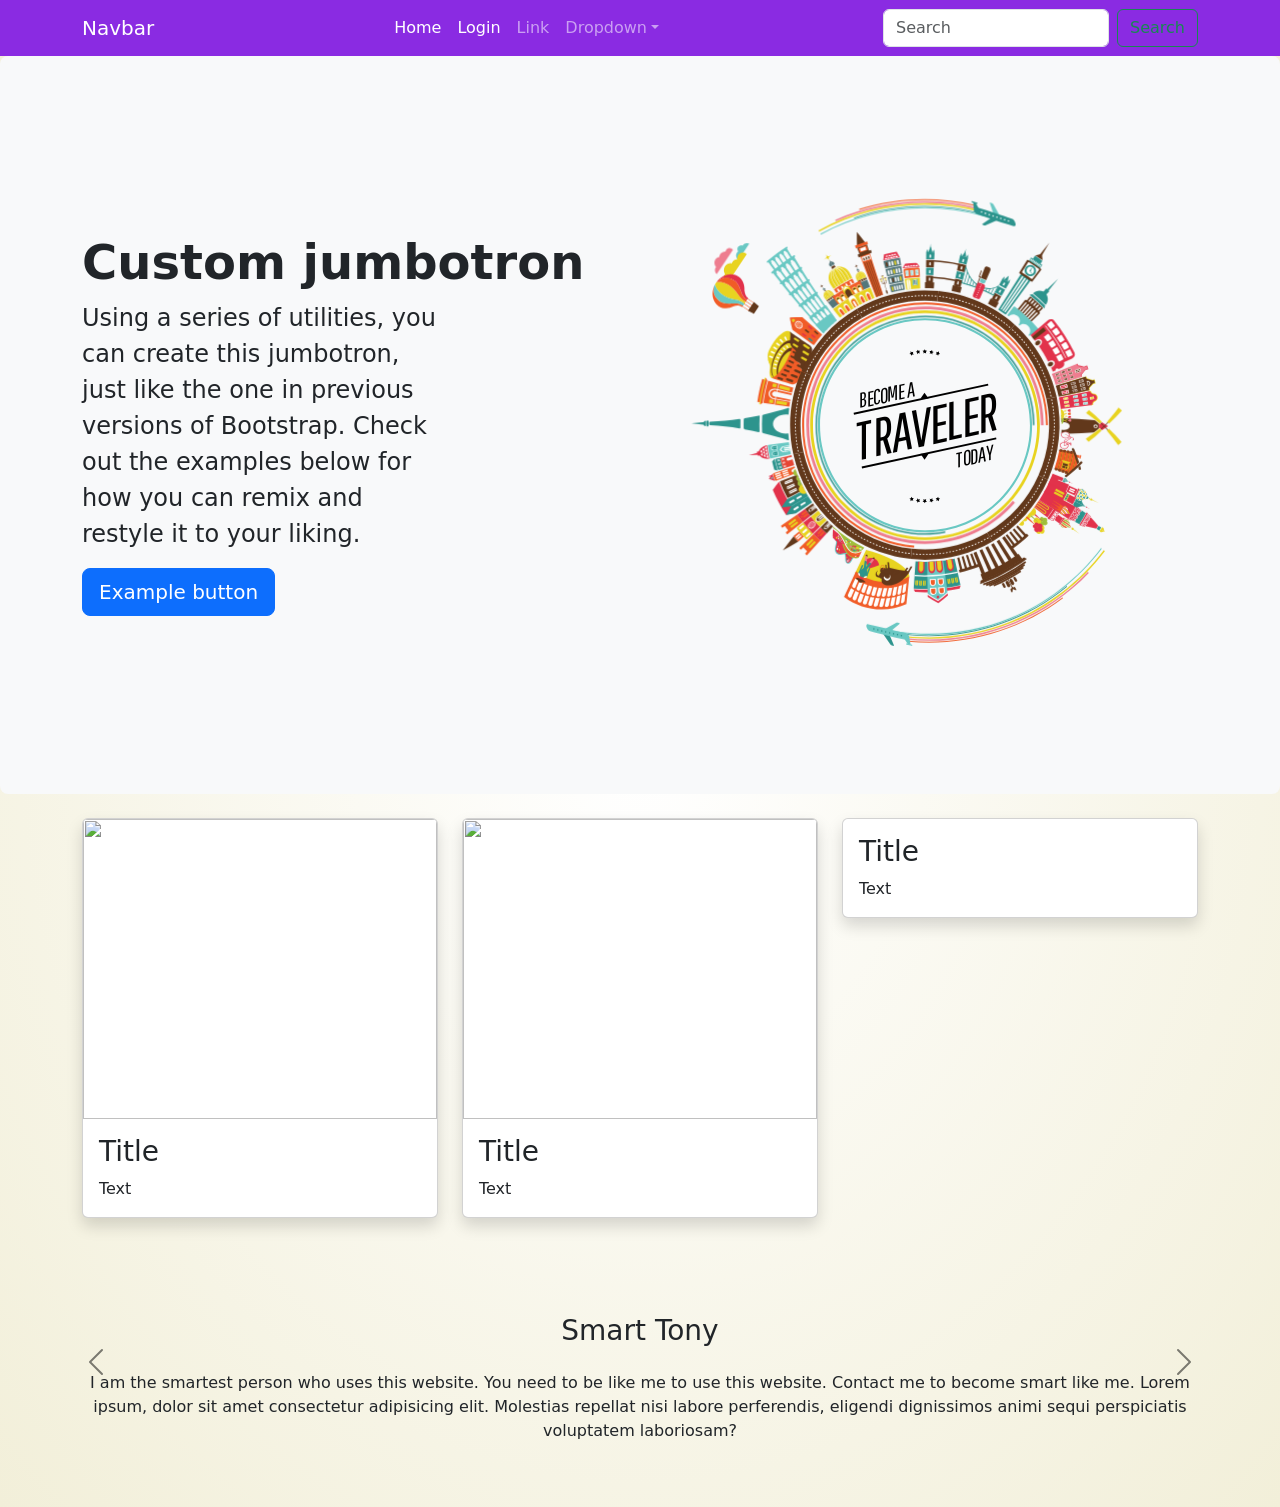
==== commit c2a36e10: "bootstrap" ====
--- a/Section 1/bootstrapexample2.html
+++ b/Section 1/bootstrapexample2.html
@@ -2,468 +2,519 @@
 <html lang="en">
 
 <head>
-    <title>Title</title>
-    <!-- Required meta tags -->
-    <meta charset="utf-8" />
-    <meta name="viewport" content="width=device-width, initial-scale=1, shrink-to-fit=no" />
-
-    <link rel="stylesheet" href="animation.css">
-
-    <!-- Bootstrap CSS v5.2.1 -->
-    <link href="https://cdn.jsdelivr.net/npm/bootstrap@5.3.2/dist/css/bootstrap.min.css" rel="stylesheet"
-        integrity="sha384-T3c6CoIi6uLrA9TneNEoa7RxnatzjcDSCmG1MXxSR1GAsXEV/Dwwykc2MPK8M2HN" crossorigin="anonymous" />
-
-    <style>
-        nav {
-            background-color: blueviolet;
-        }
-    </style>
+	<title>Title</title>
+	<!-- Required meta tags -->
+	<meta charset="utf-8" />
+	<meta name="viewport" content="width=device-width, initial-scale=1, shrink-to-fit=no" />
+
+	<link rel="stylesheet" href="animation.css">
+
+	<!-- Bootstrap CSS v5.2.1 -->
+	<link href="https://cdn.jsdelivr.net/npm/bootstrap@5.3.2/dist/css/bootstrap.min.css" rel="stylesheet"
+		integrity="sha384-T3c6CoIi6uLrA9TneNEoa7RxnatzjcDSCmG1MXxSR1GAsXEV/Dwwykc2MPK8M2HN" crossorigin="anonymous" />
+
+	<style>
+		nav {
+			background-color: blueviolet;
+		}
+
+		.my-img {
+			height: 300px;
+			object-fit: cover;
+		}
+	</style>
 
 </head>
 
 <body>
-    <header>
-        <nav class="navbar navbar-expand-md navbar-dark">
-            <div class="container">
-                <a class="navbar-brand" href="#">Navbar</a>
-                <button class="navbar-toggler d-lg-none" type="button" data-bs-toggle="collapse"
-                    data-bs-target="#collapsibleNavId" aria-controls="collapsibleNavId" aria-expanded="false"
-                    aria-label="Toggle navigation">
-                    <span class="navbar-toggler-icon"></span>
-                </button>
-                <div class="collapse navbar-collapse" id="collapsibleNavId">
-                    <ul class="navbar-nav mx-auto mt-2 mt-lg-0">
-                        <li class="nav-item">
-                            <a class="nav-link active" href="#" aria-current="page">Home
-                                <span class="visually-hidden">(current)</span></a>
-                        </li>
-                        <li class="nav-item">
-                            <a class="nav-link active" href="#" aria-current="page">Login
-                                <span class="visually-hidden">(current)</span></a>
-                        </li>
-                        <li class="nav-item">
-                            <a class="nav-link" href="#">Link</a>
-                        </li>
-                        <li class="nav-item dropdown">
-                            <a class="nav-link dropdown-toggle" href="#" id="dropdownId" data-bs-toggle="dropdown"
-                                aria-haspopup="true" aria-expanded="false">Dropdown</a>
-                            <div class="dropdown-menu" aria-labelledby="dropdownId">
-                                <a class="dropdown-item" href="#">Action 1</a>
-                                <a class="dropdown-item" href="#">Action 2</a>
-                                <a class="dropdown-item" href="#">Action 3</a>
-                            </div>
-                        </li>
-                    </ul>
-                    <form class="d-flex my-2 my-lg-0">
-                        <input class="form-control me-sm-2" type="text" placeholder="Search" />
-                        <button class="btn btn-outline-success my-2 my-sm-0" type="submit">
-                            Search
-                        </button>
-                    </form>
-                </div>
-            </div>
-        </nav>
-
-
-    </header>
-    <main>
-
-        <section>
-
-            <div class="p-5 mb-4 bg-light rounded-3">
-                <div class="container py-5">
-
-                    <div class="row">
-                        <div class="col-md-6 my-auto">
-                            <h1 class="display-5 fw-bold">Custom jumbotron</h1>
-                            <p class="col-md-8 fs-4">
-                                Using a series of utilities, you can create this jumbotron, just
-                                like the one in previous versions of Bootstrap. Check out the
-                                examples below for how you can remix and restyle it to your liking.
-                            </p>
-                            <button class="btn btn-primary btn-lg" type="button">
-                                Example button
-                            </button>
-
-                        </div>
-                        <div class="col-md-6">
-                            <?xml version="1.0" encoding="utf-8"?>
-<!-- Generator: Adobe Illustrator 16.2.1, SVG Export Plug-In . SVG Version: 6.00 Build 0)  -->
-<!DOCTYPE svg PUBLIC "-//W3C//DTD SVG 1.1//EN" "http://www.w3.org/Graphics/SVG/1.1/DTD/svg11.dtd">
-<svg version="1.1" id="Layer_1" xmlns="http://www.w3.org/2000/svg" xmlns:xlink="http://www.w3.org/1999/xlink" x="0px" y="0px"
- viewBox="0 0 400 400" enable-background="new 0 0 400 400" xml:space="preserve">
-<g id="jjperezaguinaga">
-	<g id="countryObjects">
-		<path fill="#F15C27" d="M124.467,134.068c-2.028,2.304-3.916,4.723-5.74,7.187c-0.104,0.155-0.359,0.16-0.568,0.012l-14.95-10.734
+	<header>
+		<nav class="navbar navbar-expand-md navbar-dark">
+			<div class="container">
+				<a class="navbar-brand" href="#">Navbar</a>
+				<button class="navbar-toggler d-lg-none" type="button" data-bs-toggle="collapse"
+					data-bs-target="#collapsibleNavId" aria-controls="collapsibleNavId" aria-expanded="false"
+					aria-label="Toggle navigation">
+					<span class="navbar-toggler-icon"></span>
+				</button>
+				<div class="collapse navbar-collapse" id="collapsibleNavId">
+					<ul class="navbar-nav mx-auto mt-2 mt-lg-0">
+						<li class="nav-item">
+							<a class="nav-link active" href="#" aria-current="page">Home
+								<span class="visually-hidden">(current)</span></a>
+						</li>
+						<li class="nav-item">
+							<a class="nav-link active" href="#" aria-current="page">Login
+								<span class="visually-hidden">(current)</span></a>
+						</li>
+						<li class="nav-item">
+							<a class="nav-link" href="#">Link</a>
+						</li>
+						<li class="nav-item dropdown">
+							<a class="nav-link dropdown-toggle" href="#" id="dropdownId" data-bs-toggle="dropdown"
+								aria-haspopup="true" aria-expanded="false">Dropdown</a>
+							<div class="dropdown-menu" aria-labelledby="dropdownId">
+								<a class="dropdown-item" href="#">Action 1</a>
+								<a class="dropdown-item" href="#">Action 2</a>
+								<a class="dropdown-item" href="#">Action 3</a>
+							</div>
+						</li>
+					</ul>
+					<form class="d-flex my-2 my-lg-0">
+						<input class="form-control me-sm-2" type="text" placeholder="Search" />
+						<button class="btn btn-outline-success my-2 my-sm-0" type="submit">
+							Search
+						</button>
+					</form>
+				</div>
+			</div>
+		</nav>
+
+
+	</header>
+	<main>
+
+		<section>
+
+			<div class="p-5 mb-4 bg-light rounded-3">
+				<div class="container py-5">
+
+					<div class="row">
+						<div class="col-md-6 my-auto">
+							<h1 class="display-5 fw-bold">Custom jumbotron</h1>
+							<p class="col-md-8 fs-4">
+								Using a series of utilities, you can create this jumbotron, just
+								like the one in previous versions of Bootstrap. Check out the
+								examples below for how you can remix and restyle it to your liking.
+							</p>
+							<button class="btn btn-primary btn-lg" type="button">
+								Example button
+							</button>
+
+						</div>
+						<div class="col-md-6">
+							<?xml version="1.0" encoding="utf-8"?>
+							<!-- Generator: Adobe Illustrator 16.2.1, SVG Export Plug-In . SVG Version: 6.00 Build 0)  -->
+							<!DOCTYPE svg
+								PUBLIC "-//W3C//DTD SVG 1.1//EN" "http://www.w3.org/Graphics/SVG/1.1/DTD/svg11.dtd">
+							<svg version="1.1" id="Layer_1" xmlns="http://www.w3.org/2000/svg"
+								xmlns:xlink="http://www.w3.org/1999/xlink" x="0px" y="0px" viewBox="0 0 400 400"
+								enable-background="new 0 0 400 400" xml:space="preserve">
+								<g id="jjperezaguinaga">
+									<g id="countryObjects">
+										<path fill="#F15C27" d="M124.467,134.068c-2.028,2.304-3.916,4.723-5.74,7.187c-0.104,0.155-0.359,0.16-0.568,0.012l-14.95-10.734
 			c-0.208-0.149-0.431-0.462-0.492-0.699c-0.699-2.659-1.231-5.311-1.771-8.085c-0.046-0.243,0.114-0.458,0.359-0.476
 			c2.819-0.201,5.698-0.233,8.443-0.247c0.239,0,0.59,0.138,0.781,0.308l13.809,12.168
-			C124.531,133.671,124.588,133.925,124.467,134.068z"/>
-		<polygon fill="#FFFFFF" points="109.465,128.355 107.582,126.629 109.685,128.071 		"/>
-		<polygon fill="#FFFFFF" points="109.95,127.335 107.582,126.629 109.983,126.959 		"/>
-		<path fill="#FFFFFF" d="M109.84,126.14c-0.774,0.136-1.513,0.311-2.258,0.489l2.092-0.86L109.84,126.14z"/>
-		<path fill="#FFFFFF" d="M109.129,125.058l-1.547,1.571c0.38-0.634,0.787-1.249,1.219-1.843L109.129,125.058z"/>
-		<path fill="#FFFFFF" d="M107.994,124.383c-0.166,0.732-0.298,1.487-0.412,2.246c-0.016-0.782-0.027-1.573,0.005-2.34
-			L107.994,124.383z"/>
-		<polygon fill="#FFFFFF" points="106.726,124.312 107.582,126.629 106.356,124.43 		"/>
-		<polygon fill="#FFFFFF" points="105.703,124.895 107.582,126.629 105.475,125.193 		"/>
-		<polygon fill="#FFFFFF" points="105.189,125.95 107.582,126.629 105.159,126.337 		"/>
-		<polygon fill="#FFFFFF" points="105.323,127.175 107.582,126.629 105.502,127.547 		"/>
-		<polygon fill="#FFFFFF" points="106.073,128.24 107.582,126.629 106.412,128.5 		"/>
-		<polygon fill="#FFFFFF" points="107.229,128.873 107.582,126.629 107.632,128.954 		"/>
-		<polygon fill="#FFFFFF" points="108.472,128.915 107.582,126.629 108.83,128.797 		"/>
-		<path fill="#FFFFFF" d="M105.982,128.708c1.341,1.008,3.124,0.926,3.979-0.188c0.83-1.134,0.584-2.828-0.718-3.921
+			C124.531,133.671,124.588,133.925,124.467,134.068z" />
+										<polygon fill="#FFFFFF"
+											points="109.465,128.355 107.582,126.629 109.685,128.071 		" />
+										<polygon fill="#FFFFFF"
+											points="109.95,127.335 107.582,126.629 109.983,126.959 		" />
+										<path fill="#FFFFFF"
+											d="M109.84,126.14c-0.774,0.136-1.513,0.311-2.258,0.489l2.092-0.86L109.84,126.14z" />
+										<path fill="#FFFFFF"
+											d="M109.129,125.058l-1.547,1.571c0.38-0.634,0.787-1.249,1.219-1.843L109.129,125.058z" />
+										<path fill="#FFFFFF" d="M107.994,124.383c-0.166,0.732-0.298,1.487-0.412,2.246c-0.016-0.782-0.027-1.573,0.005-2.34
+			L107.994,124.383z" />
+										<polygon fill="#FFFFFF"
+											points="106.726,124.312 107.582,126.629 106.356,124.43 		" />
+										<polygon fill="#FFFFFF"
+											points="105.703,124.895 107.582,126.629 105.475,125.193 		" />
+										<polygon fill="#FFFFFF"
+											points="105.189,125.95 107.582,126.629 105.159,126.337 		" />
+										<polygon fill="#FFFFFF"
+											points="105.323,127.175 107.582,126.629 105.502,127.547 		" />
+										<polygon fill="#FFFFFF"
+											points="106.073,128.24 107.582,126.629 106.412,128.5 		" />
+										<polygon fill="#FFFFFF"
+											points="107.229,128.873 107.582,126.629 107.632,128.954 		" />
+										<polygon fill="#FFFFFF"
+											points="108.472,128.915 107.582,126.629 108.83,128.797 		" />
+										<path fill="#FFFFFF" d="M105.982,128.708c1.341,1.008,3.124,0.926,3.979-0.188c0.83-1.134,0.584-2.828-0.718-3.921
 			c-1.27-1.063-3.153-1.063-4.039,0.14C104.294,125.922,104.642,127.698,105.982,128.708z M106.258,128.35
 			c-1.105-0.844-1.393-2.31-0.646-3.286c0.733-0.989,2.273-1.002,3.336-0.122c1.074,0.896,1.294,2.308,0.603,3.251
-			C108.838,129.121,107.366,129.189,106.258,128.35z"/>
-		<path fill="#E2324B" d="M110.884,132.913c-0.336-0.255-0.778-0.236-0.989,0.036c-0.212,0.272-0.109,0.695,0.229,0.944l2.261,1.664
-			l0.741-0.955L110.884,132.913z"/>
-		<path fill="#62381B" d="M113.064,130.075c-0.327-0.264-0.762-0.255-0.971,0.02c-0.21,0.273-0.113,0.707,0.218,0.965l2.205,1.735
-			l0.734-0.96L113.064,130.075z"/>
-		<path fill="#E2324B" d="M115.377,127.342c-0.318-0.273-0.757-0.282-0.981-0.02c-0.224,0.264-0.146,0.695,0.176,0.965l2.147,1.807
-			l0.785-0.922L115.377,127.342z"/>
-		<path fill="#2D948D" d="M115.571,136.443c-0.335-0.253-0.77-0.248-0.971,0.01c-0.201,0.259-0.089,0.67,0.25,0.92l2.26,1.663
-			l0.702-0.902L115.571,136.443z"/>
-		<path fill="#E2324B" d="M117.635,133.756c-0.327-0.264-0.753-0.267-0.951-0.006c-0.199,0.26-0.092,0.681,0.238,0.94l2.205,1.736
-			l0.693-0.908L117.635,133.756z"/>
-		<path fill="#62381B" d="M119.826,131.17c-0.318-0.273-0.748-0.294-0.96-0.045c-0.213,0.249-0.124,0.669,0.198,0.94l2.147,1.806
-			l0.741-0.87L119.826,131.17z"/>
-		<path fill="#E8D320" d="M104.14,122.559c-0.496-0.403-1.187-0.355-1.542,0.106s-0.235,1.156,0.27,1.547l0.763,0.596l1.261-1.642
-			L104.14,122.559z"/>
-		<path fill="#E8D320" d="M106.461,275.036c-0.349,0.277-0.433,0.754-0.188,1.066c2.043,2.535,4.219,4.961,6.444,7.338
-			c0.278,0.279,0.764,0.256,1.084-0.055l4.005-3.871c-2.444-2.554-4.806-5.189-6.999-7.963L106.461,275.036z"/>
-		<path fill="#E2324B" d="M110.794,271.563c2.193,2.774,4.557,5.41,7.001,7.961l5.168-4.996c-2.289-2.391-4.504-4.859-6.56-7.459
-			L110.794,271.563z"/>
-		<path fill="#E2324B" d="M106.249,265.622c1.323,1.861,2.651,3.722,4.097,5.492l5.635-4.465c-1.355-1.656-2.597-3.404-3.841-5.146
-			L106.249,265.622z"/>
-		<path fill="#F15C27" d="M94.775,273.646c-0.244,0.172-0.312,0.498-0.153,0.729l0.438,0.625c0.168,0.228,0.499,0.269,0.74,0.095
+			C108.838,129.121,107.366,129.189,106.258,128.35z" />
+										<path fill="#E2324B" d="M110.884,132.913c-0.336-0.255-0.778-0.236-0.989,0.036c-0.212,0.272-0.109,0.695,0.229,0.944l2.261,1.664
+			l0.741-0.955L110.884,132.913z" />
+										<path fill="#62381B" d="M113.064,130.075c-0.327-0.264-0.762-0.255-0.971,0.02c-0.21,0.273-0.113,0.707,0.218,0.965l2.205,1.735
+			l0.734-0.96L113.064,130.075z" />
+										<path fill="#E2324B" d="M115.377,127.342c-0.318-0.273-0.757-0.282-0.981-0.02c-0.224,0.264-0.146,0.695,0.176,0.965l2.147,1.807
+			l0.785-0.922L115.377,127.342z" />
+										<path fill="#2D948D" d="M115.571,136.443c-0.335-0.253-0.77-0.248-0.971,0.01c-0.201,0.259-0.089,0.67,0.25,0.92l2.26,1.663
+			l0.702-0.902L115.571,136.443z" />
+										<path fill="#E2324B" d="M117.635,133.756c-0.327-0.264-0.753-0.267-0.951-0.006c-0.199,0.26-0.092,0.681,0.238,0.94l2.205,1.736
+			l0.693-0.908L117.635,133.756z" />
+										<path fill="#62381B" d="M119.826,131.17c-0.318-0.273-0.748-0.294-0.96-0.045c-0.213,0.249-0.124,0.669,0.198,0.94l2.147,1.806
+			l0.741-0.87L119.826,131.17z" />
+										<path fill="#E8D320" d="M104.14,122.559c-0.496-0.403-1.187-0.355-1.542,0.106s-0.235,1.156,0.27,1.547l0.763,0.596l1.261-1.642
+			L104.14,122.559z" />
+										<path fill="#E8D320" d="M106.461,275.036c-0.349,0.277-0.433,0.754-0.188,1.066c2.043,2.535,4.219,4.961,6.444,7.338
+			c0.278,0.279,0.764,0.256,1.084-0.055l4.005-3.871c-2.444-2.554-4.806-5.189-6.999-7.963L106.461,275.036z" />
+										<path fill="#E2324B" d="M110.794,271.563c2.193,2.774,4.557,5.41,7.001,7.961l5.168-4.996c-2.289-2.391-4.504-4.859-6.56-7.459
+			L110.794,271.563z" />
+										<path fill="#E2324B" d="M106.249,265.622c1.323,1.861,2.651,3.722,4.097,5.492l5.635-4.465c-1.355-1.656-2.597-3.404-3.841-5.146
+			L106.249,265.622z" />
+										<path fill="#F15C27" d="M94.775,273.646c-0.244,0.172-0.312,0.498-0.153,0.729l0.438,0.625c0.168,0.228,0.499,0.269,0.74,0.095
 			l1.094-0.787c0.241-0.174,0.57-0.136,0.734,0.086l1.831,2.479c0.16,0.226,0.114,0.543-0.123,0.726l-1.068,0.821
 			c-0.236,0.183-0.285,0.509-0.108,0.728l0.475,0.6c0.176,0.222,0.506,0.248,0.74,0.062l10.986-8.703
-			c-1.443-1.771-2.771-3.633-4.097-5.49L94.775,273.646z"/>
-		<path fill="#F15C27" d="M103.539,281.53c1.147,1.35,2.296,2.699,3.517,3.986l4.103-3.771c-1.167-1.227-2.265-2.518-3.361-3.809
-			L103.539,281.53z"/>
-		<path fill="#62381B" d="M107.03,285.444c-3.688,2.236-7.458,4.43-11.241,6.52c2.566-3.51,5.191-6.954,7.873-10.336
-			C104.76,282.923,105.861,284.214,107.03,285.444z"/>
-		<polygon fill="#FFFFFF" points="118.952,271.771 116.99,273.282 118.739,271.521 		"/>
-		<polygon fill="#FFFFFF" points="118.13,271.157 116.99,273.282 117.789,271.077 		"/>
-		<polygon fill="#FFFFFF" points="116.993,271.104 116.99,273.282 116.614,271.21 		"/>
-		<polygon fill="#FFFFFF" points="115.846,271.622 116.99,273.282 115.531,271.892 		"/>
-		<polygon fill="#FFFFFF" points="115.003,272.583 116.99,273.282 114.842,272.946 		"/>
-		<polygon fill="#FFFFFF" points="114.703,273.739 116.99,273.282 114.739,274.101 		"/>
-		<polygon fill="#FFFFFF" points="115.024,274.788 116.99,273.282 115.246,275.048 		"/>
-		<polygon fill="#FFFFFF" points="115.889,275.419 116.99,273.282 116.243,275.497 		"/>
-		<polygon fill="#FFFFFF" points="117.052,275.454 116.99,273.282 117.432,275.339 		"/>
-		<polygon fill="#FFFFFF" points="118.186,274.903 116.99,273.282 118.492,274.624 		"/>
-		<polygon fill="#FFFFFF" points="118.995,273.915 116.99,273.282 119.147,273.552 		"/>
-		<polygon fill="#FFFFFF" points="119.272,272.769 116.99,273.282 119.233,272.423 		"/>
-		<path fill="#FFFFFF" d="M118.603,275.048c1.199-1.112,1.449-2.76,0.603-3.719c-0.83-0.975-2.519-0.912-3.769,0.133
+			c-1.443-1.771-2.771-3.633-4.097-5.49L94.775,273.646z" />
+										<path fill="#F15C27" d="M103.539,281.53c1.147,1.35,2.296,2.699,3.517,3.986l4.103-3.771c-1.167-1.227-2.265-2.518-3.361-3.809
+			L103.539,281.53z" />
+										<path fill="#62381B" d="M107.03,285.444c-3.688,2.236-7.458,4.43-11.241,6.52c2.566-3.51,5.191-6.954,7.873-10.336
+			C104.76,282.923,105.861,284.214,107.03,285.444z" />
+										<polygon fill="#FFFFFF"
+											points="118.952,271.771 116.99,273.282 118.739,271.521 		" />
+										<polygon fill="#FFFFFF"
+											points="118.13,271.157 116.99,273.282 117.789,271.077 		" />
+										<polygon fill="#FFFFFF"
+											points="116.993,271.104 116.99,273.282 116.614,271.21 		" />
+										<polygon fill="#FFFFFF"
+											points="115.846,271.622 116.99,273.282 115.531,271.892 		" />
+										<polygon fill="#FFFFFF"
+											points="115.003,272.583 116.99,273.282 114.842,272.946 		" />
+										<polygon fill="#FFFFFF"
+											points="114.703,273.739 116.99,273.282 114.739,274.101 		" />
+										<polygon fill="#FFFFFF"
+											points="115.024,274.788 116.99,273.282 115.246,275.048 		" />
+										<polygon fill="#FFFFFF"
+											points="115.889,275.419 116.99,273.282 116.243,275.497 		" />
+										<polygon fill="#FFFFFF"
+											points="117.052,275.454 116.99,273.282 117.432,275.339 		" />
+										<polygon fill="#FFFFFF"
+											points="118.186,274.903 116.99,273.282 118.492,274.624 		" />
+										<polygon fill="#FFFFFF"
+											points="118.995,273.915 116.99,273.282 119.147,273.552 		" />
+										<polygon fill="#FFFFFF"
+											points="119.272,272.769 116.99,273.282 119.233,272.423 		" />
+										<path fill="#FFFFFF" d="M118.603,275.048c1.199-1.112,1.449-2.76,0.603-3.719c-0.83-0.975-2.519-0.912-3.769,0.133
 			c-1.25,1.048-1.543,2.734-0.66,3.771C115.679,276.253,117.412,276.153,118.603,275.048z M118.323,274.745
 			c-0.989,0.908-2.424,0.996-3.165,0.154c-0.727-0.857-0.483-2.25,0.546-3.123c1.03-0.871,2.427-0.922,3.118-0.111
-			C119.524,272.469,119.32,273.825,118.323,274.745z"/>
-		<path fill="#E8D320" d="M101.849,273.831c-0.39,0.293-0.494,0.816-0.231,1.172c0.258,0.361,0.802,0.392,1.186,0.097l4.284-3.31
-			l-0.912-1.209L101.849,273.831z"/>
-		<path fill="#E8D320" d="M100.407,271.882c-0.396,0.283-0.504,0.802-0.241,1.156c0.263,0.355,0.792,0.408,1.184,0.117l4.35-3.221
-			l-0.902-1.22L100.407,271.882z"/>
-		<path fill="#FFFFFF" d="M106.376,282.931c-0.23,0.203-0.263,0.549-0.061,0.764c0.201,0.217,0.546,0.227,0.774,0.02l2.529-2.274
-			l-0.695-0.764L106.376,282.931z"/>
-		<path fill="#FFFFFF" d="M105.322,281.696c-0.232,0.199-0.266,0.543-0.073,0.768c0.191,0.226,0.532,0.242,0.764,0.041l2.558-2.243
-			l-0.671-0.787L105.322,281.696z"/>
-		<path fill="#FFFFFF" d="M112.992,280.753c-0.357,0.332-0.413,0.853-0.124,1.168c0.289,0.314,0.808,0.298,1.16-0.039l2.358-2.243
-			l-1.008-1.099L112.992,280.753z"/>
-		<path fill="#FFFFFF" d="M110.485,277.969c-0.367,0.317-0.44,0.84-0.164,1.165c0.273,0.328,0.808,0.314,1.169-0.01l2.428-2.166
-			l-0.979-1.127L110.485,277.969z"/>
-		<path fill="#FFFFFF" d="M108.065,275.104c-0.376,0.309-0.472,0.832-0.199,1.158c0.278,0.325,0.806,0.336,1.18,0.021l2.494-2.088
-			l-0.952-1.15L108.065,275.104z"/>
-		<path fill="#62381B" d="M121.234,267.339l-0.083,0.072l0.007,0.006l-0.288,0.41c-0.441,0.892-0.27,2.26-0.27,2.262
+			C119.524,272.469,119.32,273.825,118.323,274.745z" />
+										<path fill="#E8D320" d="M101.849,273.831c-0.39,0.293-0.494,0.816-0.231,1.172c0.258,0.361,0.802,0.392,1.186,0.097l4.284-3.31
+			l-0.912-1.209L101.849,273.831z" />
+										<path fill="#E8D320" d="M100.407,271.882c-0.396,0.283-0.504,0.802-0.241,1.156c0.263,0.355,0.792,0.408,1.184,0.117l4.35-3.221
+			l-0.902-1.22L100.407,271.882z" />
+										<path fill="#FFFFFF" d="M106.376,282.931c-0.23,0.203-0.263,0.549-0.061,0.764c0.201,0.217,0.546,0.227,0.774,0.02l2.529-2.274
+			l-0.695-0.764L106.376,282.931z" />
+										<path fill="#FFFFFF" d="M105.322,281.696c-0.232,0.199-0.266,0.543-0.073,0.768c0.191,0.226,0.532,0.242,0.764,0.041l2.558-2.243
+			l-0.671-0.787L105.322,281.696z" />
+										<path fill="#FFFFFF" d="M112.992,280.753c-0.357,0.332-0.413,0.853-0.124,1.168c0.289,0.314,0.808,0.298,1.16-0.039l2.358-2.243
+			l-1.008-1.099L112.992,280.753z" />
+										<path fill="#FFFFFF" d="M110.485,277.969c-0.367,0.317-0.44,0.84-0.164,1.165c0.273,0.328,0.808,0.314,1.169-0.01l2.428-2.166
+			l-0.979-1.127L110.485,277.969z" />
+										<path fill="#FFFFFF" d="M108.065,275.104c-0.376,0.309-0.472,0.832-0.199,1.158c0.278,0.325,0.806,0.336,1.18,0.021l2.494-2.088
+			l-0.952-1.15L108.065,275.104z" />
+										<path fill="#62381B" d="M121.234,267.339l-0.083,0.072l0.007,0.006l-0.288,0.41c-0.441,0.892-0.27,2.26-0.27,2.262
 			c-0.01,0.011,1.33,0.349,2.273,0.019l0.443-0.236l0.008,0.008l0.079-0.071l0.747-0.681l1.736-1.58l-0.336-0.362l-2.271,2.047
 			c-0.35,0.313-0.776,0.418-0.953,0.227c-0.181-0.188-0.031-0.602,0.323-0.916l2.29-2.024l-0.224-0.267l-2.297,2.021
 			c-0.354,0.311-0.777,0.404-0.947,0.205c-0.168-0.197-0.015-0.607,0.342-0.916l2.314-1.998l-0.343-0.402l-1.829,1.562
-			L121.234,267.339z"/>
-		<path fill="#E8D320" d="M127.929,269.729c-0.619-0.597-1.168-1.26-1.76-1.885l-2.82,2.59l-0.093,0.086l-0.007-0.008
+			L121.234,267.339z" />
+										<path fill="#E8D320" d="M127.929,269.729c-0.619-0.597-1.168-1.26-1.76-1.885l-2.82,2.59l-0.093,0.086l-0.007-0.008
 			c-1.025,0.789-3.277,0.161-3.263,0.141c-0.003-0.004-0.368-2.297,0.548-3.217l-0.008-0.011l0.097-0.079l2.92-2.476
-			c-0.608-0.686-1.188-1.396-1.749-2.123l-5.399,4.326c2.056,2.604,4.271,5.07,6.561,7.463L127.929,269.729z"/>
-		<path fill="#62381B" d="M116.292,260.702l-0.082,0.06l0.004,0.006l-0.318,0.334c-0.537,0.711-0.653,1.739-0.653,1.739
+			c-0.608-0.686-1.188-1.396-1.749-2.123l-5.399,4.326c2.056,2.604,4.271,5.07,6.561,7.463L127.929,269.729z" />
+										<path fill="#62381B" d="M116.292,260.702l-0.082,0.06l0.004,0.006l-0.318,0.334c-0.537,0.711-0.653,1.739-0.653,1.739
 			s1.018,0.191,1.854-0.116l0.412-0.205l0.003,0.006l0.08-0.062l0.753-0.567l1.744-1.32l-0.195-0.266l-2.276,1.711
 			c-0.354,0.266-0.723,0.367-0.825,0.229c-0.104-0.139,0.101-0.465,0.456-0.727l2.289-1.699l-0.139-0.188l-2.292,1.692
 			c-0.354,0.262-0.726,0.363-0.829,0.224c-0.103-0.14,0.104-0.462,0.458-0.724l2.305-1.678l-0.211-0.285l-1.814,1.314
-			L116.292,260.702z"/>
-		<path fill="#62381B" d="M112.188,261.472c1.243,1.737,2.484,3.483,3.839,5.143l5.424-4.299l-1.199-1.521l-2.84,2.16l-0.094,0.072
+			L116.292,260.702z" />
+										<path fill="#62381B" d="M112.188,261.472c1.243,1.737,2.484,3.483,3.839,5.143l5.424-4.299l-1.199-1.521l-2.84,2.16l-0.094,0.072
 			l-0.005-0.008c-1.006,0.674-2.688,0.297-2.689,0.295c-0.001-0.002,0.132-1.726,1.068-2.49l-0.005-0.008l0.096-0.068l2.896-2.086
-			l-0.82-1.158L112.188,261.472z"/>
-		<path fill="#F15C27" d="M111.109,266.483c-0.391,0.291-0.515,0.787-0.278,1.109c0.237,0.321,0.74,0.344,1.13,0.045l2.581-1.98
-			l-0.825-1.123L111.109,266.483z"/>
-		<path fill="#F15C27" d="M109.871,264.81c-0.396,0.283-0.523,0.772-0.286,1.094c0.237,0.322,0.749,0.35,1.14,0.059l2.619-1.934
-			l-0.828-1.119L109.871,264.81z"/>
-		<path fill="#F15C27" d="M109.154,266.923c0.301-0.221,0.69-0.198,0.872,0.048c0.183,0.245,0.087,0.627-0.21,0.85
-			c-0.298,0.225-0.688,0.203-0.871-0.047C108.76,267.524,108.854,267.144,109.154,266.923z"/>
-		<path fill="#E2324B" d="M118.194,280.028c1.581,1.65,3.253,3.201,4.918,4.762l4.829-5.326c-1.558-1.463-3.126-2.916-4.605-4.461
-			L118.194,280.028z"/>
-		<path fill="#F15C27" d="M108.184,289.817c-0.213,0.207-0.225,0.539-0.026,0.74l0.537,0.541c0.197,0.198,0.528,0.19,0.738-0.021
+			l-0.82-1.158L112.188,261.472z" />
+										<path fill="#F15C27" d="M111.109,266.483c-0.391,0.291-0.515,0.787-0.278,1.109c0.237,0.321,0.74,0.344,1.13,0.045l2.581-1.98
+			l-0.825-1.123L111.109,266.483z" />
+										<path fill="#F15C27" d="M109.871,264.81c-0.396,0.283-0.523,0.772-0.286,1.094c0.237,0.322,0.749,0.35,1.14,0.059l2.619-1.934
+			l-0.828-1.119L109.871,264.81z" />
+										<path fill="#F15C27" d="M109.154,266.923c0.301-0.221,0.69-0.198,0.872,0.048c0.183,0.245,0.087,0.627-0.21,0.85
+			c-0.298,0.225-0.688,0.203-0.871-0.047C108.76,267.524,108.854,267.144,109.154,266.923z" />
+										<path fill="#E2324B" d="M118.194,280.028c1.581,1.65,3.253,3.201,4.918,4.762l4.829-5.326c-1.558-1.463-3.126-2.916-4.605-4.461
+			L118.194,280.028z" />
+										<path fill="#F15C27" d="M108.184,289.817c-0.213,0.207-0.225,0.539-0.026,0.74l0.537,0.541c0.197,0.198,0.528,0.19,0.738-0.021
 			l0.95-0.955c0.211-0.211,0.538-0.223,0.73-0.026c0.709,0.743,1.484,1.42,2.226,2.131c0.201,0.188,0.199,0.518-0.004,0.735
 			l-0.919,0.984c-0.203,0.219-0.201,0.553,0.004,0.744l0.556,0.522c0.205,0.191,0.533,0.168,0.733-0.051l9.416-10.387
-			c-1.665-1.56-3.337-3.111-4.917-4.76L108.184,289.817z"/>
-		<path fill="#E8D320" d="M115.188,288.845c-0.336,0.354-0.349,0.883-0.026,1.186c0.321,0.303,0.852,0.258,1.184-0.1l3.686-3.961
-			l-1.104-1.037L115.188,288.845z"/>
-		<path fill="#E8D320" d="M113.452,287.155c-0.345,0.346-0.371,0.879-0.061,1.193c0.306,0.317,0.85,0.272,1.186-0.076l3.764-3.89
-			l-1.075-1.067L113.452,287.155z"/>
-		<path fill="#62381B" d="M127.295,273.536l-0.071,0.072l0.004,0.004l-0.261,0.383c-0.422,0.797-0.377,1.838-0.37,1.83
+			c-1.665-1.56-3.337-3.111-4.917-4.76L108.184,289.817z" />
+										<path fill="#E8D320" d="M115.188,288.845c-0.336,0.354-0.349,0.883-0.026,1.186c0.321,0.303,0.852,0.258,1.184-0.1l3.686-3.961
+			l-1.104-1.037L115.188,288.845z" />
+										<path fill="#E8D320" d="M113.452,287.155c-0.345,0.346-0.371,0.879-0.061,1.193c0.306,0.317,0.85,0.272,1.186-0.076l3.764-3.89
+			l-1.075-1.067L113.452,287.155z" />
+										<path fill="#62381B" d="M127.295,273.536l-0.071,0.072l0.004,0.004l-0.261,0.383c-0.422,0.797-0.377,1.838-0.37,1.83
 			c0.001,0,1.045,0.012,1.823-0.432l0.373-0.273l0.005,0.004l0.069-0.071l0.649-0.685l1.505-1.588l-0.241-0.225l-1.967,2.061
 			c-0.304,0.318-0.653,0.482-0.779,0.365s0.02-0.472,0.326-0.787l1.98-2.051l-0.169-0.156l-1.984,2.045
 			c-0.306,0.314-0.664,0.482-0.782,0.357c-0.121-0.125,0.031-0.479,0.342-0.795l1.997-2.033l-0.247-0.25l-1.575,1.594
-			L127.295,273.536z"/>
-		<path fill="#62381B" d="M123.377,274.964c1.479,1.541,3.046,2.994,4.604,4.457l4.647-5.125l-1.407-1.327l-2.449,2.598l-0.08,0.084
+			L127.295,273.536z" />
+										<path fill="#62381B" d="M123.377,274.964c1.479,1.541,3.046,2.994,4.604,4.457l4.647-5.125l-1.407-1.327l-2.449,2.598l-0.08,0.084
 			l-0.006-0.006c-0.883,0.832-2.621,0.756-2.624,0.754c-0.014,0.008-0.138-1.734,0.664-2.646l-0.005-0.004l0.082-0.084l2.517-2.531
-			l-0.995-1.006L123.377,274.964z"/>
-		<path fill="#F15C27" d="M123.12,280.089c-0.338,0.353-0.376,0.857-0.084,1.13c0.291,0.272,0.796,0.206,1.128-0.15l2.224-2.375
-			l-1.014-0.951L123.12,280.089z"/>
-		<path fill="#F15C27" d="M121.637,278.63c-0.343,0.347-0.396,0.855-0.116,1.142c0.279,0.285,0.784,0.229,1.126-0.123l2.269-2.336
-			l-0.979-0.986L121.637,278.63z"/>
-		<path fill="#F15C27" d="M121.253,280.854c0.259-0.267,0.651-0.314,0.874-0.105s0.194,0.597-0.062,0.865
-			c-0.257,0.271-0.646,0.316-0.874,0.105C120.965,281.51,120.992,281.122,121.253,280.854z"/>
-		<path fill="#2D948D" d="M41.903,198.584l-0.006,0.608c-0.005,0.535,0.365,0.984,0.825,1.005
+			l-0.995-1.006L123.377,274.964z" />
+										<path fill="#F15C27" d="M123.12,280.089c-0.338,0.353-0.376,0.857-0.084,1.13c0.291,0.272,0.796,0.206,1.128-0.15l2.224-2.375
+			l-1.014-0.951L123.12,280.089z" />
+										<path fill="#F15C27" d="M121.637,278.63c-0.343,0.347-0.396,0.855-0.116,1.142c0.279,0.285,0.784,0.229,1.126-0.123l2.269-2.336
+			l-0.979-0.986L121.637,278.63z" />
+										<path fill="#F15C27" d="M121.253,280.854c0.259-0.267,0.651-0.314,0.874-0.105s0.194,0.597-0.062,0.865
+			c-0.257,0.271-0.646,0.316-0.874,0.105C120.965,281.51,120.992,281.122,121.253,280.854z" />
+										<path fill="#2D948D"
+											d="M41.903,198.584l-0.006,0.608c-0.005,0.535,0.365,0.984,0.825,1.005
 			c7.396,0.355,14.521,1.205,21.257,2.297c0.456,0.076,0.816-0.233,0.806-0.688c-0.041-1.834,0.022-3.669,0.031-5.503
-			c0.002-0.458-0.336-0.771-0.798-0.703c-6.737,0.995-13.85,1.744-21.267,1.99C42.29,197.606,41.909,198.048,41.903,198.584z"/>
-		<path fill="#2D948D" d="M99.486,192.356l0.25,0.026c0.139,0.016,0.274-0.242,0.304-0.58c0.098-1.289,0.216-2.576,0.396-3.856
+			c0.002-0.458-0.336-0.771-0.798-0.703c-6.737,0.995-13.85,1.744-21.267,1.99C42.29,197.606,41.909,198.048,41.903,198.584z" />
+										<path fill="#2D948D" d="M99.486,192.356l0.25,0.026c0.139,0.016,0.274-0.242,0.304-0.58c0.098-1.289,0.216-2.576,0.396-3.856
 			c0.042-0.335-0.256-0.5-0.666-0.372c-5.291,1.642-11.348,3.272-18.204,4.779c-0.442,0.096-0.815,0.502-0.835,0.903
 			c-0.257,3.937-0.219,7.881-0.1,11.82c0.015,0.404,0.404,0.812,0.846,0.918c6.792,1.611,12.883,3.322,18.113,5.045
 			c0.406,0.136,0.708-0.026,0.676-0.362c-0.112-1.287-0.289-2.57-0.338-3.863c-0.021-0.336-0.149-0.599-0.288-0.586l-0.251,0.024
-			c-5.836,0.439-10.819-2.705-10.773-7.025C88.631,194.903,93.665,191.833,99.486,192.356z"/>
-		<path fill="#2D948D" d="M67.169,195.928c-0.018,2.095-0.098,4.189-0.031,6.285c0.011,0.449,0.388,0.877,0.842,0.957
+			c-5.836,0.439-10.819-2.705-10.773-7.025C88.631,194.903,93.665,191.833,99.486,192.356z" />
+										<path fill="#2D948D"
+											d="M67.169,195.928c-0.018,2.095-0.098,4.189-0.031,6.285c0.011,0.449,0.388,0.877,0.842,0.957
 			c3.48,0.636,6.827,1.324,10.03,2.043c0.446,0.099,0.794-0.151,0.785-0.559c-0.105-3.666-0.148-7.337,0.09-11
-			c0.019-0.408-0.325-0.662-0.772-0.57c-3.222,0.672-6.584,1.314-10.079,1.896C67.578,195.055,67.191,195.478,67.169,195.928z"/>
-		<path fill="#2D948D" d="M41.474,197.614l-0.027,2.545c-0.005,0.533-0.355,0.971-0.785,0.976c-0.431,0.004-0.775-0.435-0.771-0.976
-			l0.027-2.569c0.007-0.542,0.36-0.974,0.791-0.963C41.137,196.637,41.48,197.079,41.474,197.614z"/>
-		<path fill="#2D948D" d="M38.765,200.782c0.427,0.197,0.811-0.207,0.814-0.75l0.024-2.321c0.006-0.542-0.368-0.954-0.799-0.764
-			c-0.795,0.353-1.344,1.07-1.353,1.909C37.444,199.696,37.977,200.421,38.765,200.782z"/>
-		<path fill="#2D948D" d="M37.364,199.745l-7.718-0.854c-0.46-0.055-0.459-0.136,0.002-0.182l7.735-0.743
-			c0.46-0.042,0.829,0.358,0.823,0.895C38.2,199.396,37.824,199.794,37.364,199.745z"/>
-		<path fill="#F15C27" d="M80.706,166.266c-1.572,5.52-2.765,11.145-3.562,16.823l3.004,0.417c0.777-5.539,1.94-11.024,3.475-16.411
-			L80.706,166.266z"/>
-		<path fill="#F15C27" d="M89.963,185.023l10.649,1.465c0.145-1.125,0.36-2.242,0.528-3.366l-10.594-1.83
-			C90.359,182.537,90.124,183.774,89.963,185.023z"/>
-		<path fill="#F15C27" d="M92.115,173.806l10.443,2.554c0.267-1.228,0.624-2.433,0.963-3.644l-10.34-2.94
-			C92.805,171.115,92.413,172.45,92.115,173.806z"/>
-		<polygon fill="#F15C27" points="90.652,180.642 101.234,182.534 101.467,181.352 90.907,179.333 		"/>
-		<polygon fill="#F15C27" points="91.647,175.745 102.135,178.113 102.418,176.942 91.961,174.449 		"/>
-		<path fill="#F15C27" d="M85.068,167.467c-1.533,5.386-2.692,10.869-3.46,16.405l7.864,1.082c0.161-1.253,0.398-2.496,0.587-3.746
+			c0.019-0.408-0.325-0.662-0.772-0.57c-3.222,0.672-6.584,1.314-10.079,1.896C67.578,195.055,67.191,195.478,67.169,195.928z" />
+										<path fill="#2D948D" d="M41.474,197.614l-0.027,2.545c-0.005,0.533-0.355,0.971-0.785,0.976c-0.431,0.004-0.775-0.435-0.771-0.976
+			l0.027-2.569c0.007-0.542,0.36-0.974,0.791-0.963C41.137,196.637,41.48,197.079,41.474,197.614z" />
+										<path fill="#2D948D" d="M38.765,200.782c0.427,0.197,0.811-0.207,0.814-0.75l0.024-2.321c0.006-0.542-0.368-0.954-0.799-0.764
+			c-0.795,0.353-1.344,1.07-1.353,1.909C37.444,199.696,37.977,200.421,38.765,200.782z" />
+										<path fill="#2D948D" d="M37.364,199.745l-7.718-0.854c-0.46-0.055-0.459-0.136,0.002-0.182l7.735-0.743
+			c0.46-0.042,0.829,0.358,0.823,0.895C38.2,199.396,37.824,199.794,37.364,199.745z" />
+										<path fill="#F15C27" d="M80.706,166.266c-1.572,5.52-2.765,11.145-3.562,16.823l3.004,0.417c0.777-5.539,1.94-11.024,3.475-16.411
+			L80.706,166.266z" />
+										<path fill="#F15C27" d="M89.963,185.023l10.649,1.465c0.145-1.125,0.36-2.242,0.528-3.366l-10.594-1.83
+			C90.359,182.537,90.124,183.774,89.963,185.023z" />
+										<path fill="#F15C27" d="M92.115,173.806l10.443,2.554c0.267-1.228,0.624-2.433,0.963-3.644l-10.34-2.94
+			C92.805,171.115,92.413,172.45,92.115,173.806z" />
+										<polygon fill="#F15C27"
+											points="90.652,180.642 101.234,182.534 101.467,181.352 90.907,179.333 		" />
+										<polygon fill="#F15C27"
+											points="91.647,175.745 102.135,178.113 102.418,176.942 91.961,174.449 		" />
+										<path fill="#F15C27" d="M85.068,167.467c-1.533,5.386-2.692,10.869-3.46,16.405l7.864,1.082c0.161-1.253,0.398-2.496,0.587-3.746
 			l-0.73-0.127c-2.584-0.428-4.335-2.561-3.879-4.756c0.423-2.201,2.966-3.439,5.463-2.812l0.72,0.176
-			c0.3-1.361,0.692-2.704,1.072-4.048L85.068,167.467z"/>
-		<path fill="#F15C27" d="M91.083,174.239c-2.15-0.521-4.405,0.419-4.752,2.271c-0.354,1.848,1.207,3.586,3.433,3.974l0.4,0.072
+			c0.3-1.361,0.692-2.704,1.072-4.048L85.068,167.467z" />
+										<path fill="#F15C27" d="M91.083,174.239c-2.15-0.521-4.405,0.419-4.752,2.271c-0.354,1.848,1.207,3.586,3.433,3.974l0.4,0.072
 			l0.257-1.314l-0.399-0.077c-0.694-0.132-1.271-0.466-1.645-0.894c-0.373-0.428-0.537-0.933-0.438-1.427
-			c0.101-0.496,0.442-0.894,0.951-1.136c0.521-0.239,1.189-0.315,1.878-0.159l0.397,0.089l0.313-1.303L91.083,174.239z"/>
-		<path fill="#F15C27" d="M83.365,165.575c-1.87,6.332-3.229,12.807-4.052,19.348l1.722-1.128
-			c0.771-5.563,1.936-11.075,3.477-16.484L83.365,165.575z"/>
-		<path fill="#E8D320" d="M82.592,165.367c-1.879,6.364-3.243,12.87-4.072,19.444l0.809,0.103
-			c0.822-6.531,2.179-12.994,4.045-19.315L82.592,165.367z"/>
-		<path fill="#E8D320" d="M88.863,181.877l-0.316,1.951c-0.02,0.111-0.144,0.186-0.279,0.165l-2.375-0.343
+			c0.101-0.496,0.442-0.894,0.951-1.136c0.521-0.239,1.189-0.315,1.878-0.159l0.397,0.089l0.313-1.303L91.083,174.239z" />
+										<path fill="#F15C27" d="M83.365,165.575c-1.87,6.332-3.229,12.807-4.052,19.348l1.722-1.128
+			c0.771-5.563,1.936-11.075,3.477-16.484L83.365,165.575z" />
+										<path fill="#E8D320" d="M82.592,165.367c-1.879,6.364-3.243,12.87-4.072,19.444l0.809,0.103
+			c0.822-6.531,2.179-12.994,4.045-19.315L82.592,165.367z" />
+										<path fill="#E8D320" d="M88.863,181.877l-0.316,1.951c-0.02,0.111-0.144,0.186-0.279,0.165l-2.375-0.343
 			c-0.134-0.021-0.229-0.128-0.21-0.243l0.325-2c0.018-0.115,0.143-0.19,0.276-0.167l2.366,0.396
-			C88.786,181.657,88.88,181.766,88.863,181.877z"/>
-		<path fill="#E8D320" d="M98.899,183.531l-0.29,1.773c-0.017,0.101-0.14,0.168-0.274,0.146l-7.203-1.044
+			C88.786,181.657,88.88,181.766,88.863,181.877z" />
+										<path fill="#E8D320" d="M98.899,183.531l-0.29,1.773c-0.017,0.101-0.14,0.168-0.274,0.146l-7.203-1.044
 			c-0.136-0.019-0.231-0.123-0.213-0.232l0.311-1.908c0.019-0.109,0.142-0.179,0.276-0.156l7.178,1.197
-			C98.819,183.329,98.916,183.43,98.899,183.531z"/>
-		<path fill="#E8D320" d="M91.367,170.427c-0.171,0.637-0.379,1.265-0.518,1.909c-0.025,0.11-0.155,0.172-0.288,0.14l-2.326-0.589
+			C98.819,183.329,98.916,183.43,98.899,183.531z" />
+										<path fill="#E8D320" d="M91.367,170.427c-0.171,0.637-0.379,1.265-0.518,1.909c-0.025,0.11-0.155,0.172-0.288,0.14l-2.326-0.589
 			c-0.131-0.033-0.217-0.152-0.189-0.265c0.143-0.663,0.354-1.306,0.53-1.96c0.03-0.113,0.162-0.173,0.294-0.136l2.312,0.636
-			C91.315,170.199,91.397,170.318,91.367,170.427z"/>
-		<path fill="#E8D320" d="M101.178,173.113c-0.154,0.58-0.347,1.151-0.471,1.738c-0.024,0.101-0.15,0.154-0.283,0.121l-7.055-1.787
+			C91.315,170.199,91.397,170.318,91.367,170.427z" />
+										<path fill="#E8D320" d="M101.178,173.113c-0.154,0.58-0.347,1.151-0.471,1.738c-0.024,0.101-0.15,0.154-0.283,0.121l-7.055-1.787
 			c-0.134-0.034-0.221-0.148-0.194-0.255c0.135-0.632,0.339-1.247,0.506-1.871c0.03-0.108,0.161-0.163,0.293-0.128l7.015,1.934
-			C101.123,172.903,101.206,173.013,101.178,173.113z"/>
-		<path fill="#F15C27" d="M89.136,235.317c-0.405,0.127-0.643,0.514-0.529,0.859c0.443,1.426,0.94,2.831,1.468,4.229
+			C101.123,172.903,101.206,173.013,101.178,173.113z" />
+										<path fill="#F15C27" d="M89.136,235.317c-0.405,0.127-0.643,0.514-0.529,0.859c0.443,1.426,0.94,2.831,1.468,4.229
 			c0.126,0.344,0.549,0.5,0.946,0.352l15.057-5.646l-0.354-0.967l-0.061,0.022c-1.662,0.609-3.24,0.468-3.531-0.315
-			c-0.265-0.791,0.896-1.883,2.575-2.435l0.062-0.021l-0.318-0.978L89.136,235.317z"/>
-		<path fill="#E2324B" d="M89.951,240.964c-1.441-0.432-2.894-0.891-4.355-1.373c0.84-1.28,1.707-2.543,2.57-3.772
-			C88.706,237.552,89.31,239.263,89.951,240.964z"/>
-		<path fill="#69C8C3" d="M86.757,239.19c0.086,0.231,0.878,0.184,2.007-0.08l-0.386-1.105
-			C87.329,238.499,86.67,238.956,86.757,239.19z"/>
-		<path fill="#E2324B" d="M88.074,236.606l0.156,0.483c0.021,0.062-0.021,0.134-0.094,0.158l-2.143,0.715
+			c-0.265-0.791,0.896-1.883,2.575-2.435l0.062-0.021l-0.318-0.978L89.136,235.317z" />
+										<path fill="#E2324B" d="M89.951,240.964c-1.441-0.432-2.894-0.891-4.355-1.373c0.84-1.28,1.707-2.543,2.57-3.772
+			C88.706,237.552,89.31,239.263,89.951,240.964z" />
+										<path fill="#69C8C3" d="M86.757,239.19c0.086,0.231,0.878,0.184,2.007-0.08l-0.386-1.105
+			C87.329,238.499,86.67,238.956,86.757,239.19z" />
+										<path fill="#E2324B" d="M88.074,236.606l0.156,0.483c0.021,0.062-0.021,0.134-0.094,0.158l-2.143,0.715
 			c-0.072,0.023-0.147-0.008-0.168-0.071l-0.16-0.494c-0.021-0.062,0.021-0.133,0.093-0.156l2.146-0.705
-			C87.979,236.515,88.054,236.544,88.074,236.606z"/>
-		<path fill="#FFFFFF" d="M95.016,237.544l0.238,0.65c0.032,0.088-0.029,0.188-0.137,0.229l-3.633,1.334
+			C87.979,236.515,88.054,236.544,88.074,236.606z" />
+										<path fill="#FFFFFF" d="M95.016,237.544l0.238,0.65c0.032,0.088-0.029,0.188-0.137,0.229l-3.633,1.334
 			c-0.106,0.039-0.22-0.004-0.254-0.092l-0.247-0.676c-0.033-0.092,0.027-0.195,0.135-0.234l3.645-1.301
-			C94.869,237.417,94.984,237.458,95.016,237.544z"/>
-		<path fill="#FFFFFF" d="M94.487,236.079l0.229,0.652c0.032,0.088-0.029,0.188-0.136,0.227l-3.651,1.283
+			C94.869,237.417,94.984,237.458,95.016,237.544z" />
+										<path fill="#FFFFFF" d="M94.487,236.079l0.229,0.652c0.032,0.088-0.029,0.188-0.136,0.227l-3.651,1.283
 			c-0.108,0.039-0.222-0.004-0.256-0.094l-0.237-0.68c-0.03-0.091,0.034-0.195,0.142-0.234l3.662-1.248
-			C94.347,235.948,94.459,235.989,94.487,236.079z"/>
-		<path fill="#FFFFFF" d="M94.007,234.597l0.214,0.657c0.028,0.089-0.037,0.189-0.145,0.228l-3.668,1.231
+			C94.347,235.948,94.459,235.989,94.487,236.079z" />
+										<path fill="#FFFFFF" d="M94.007,234.597l0.214,0.657c0.028,0.089-0.037,0.189-0.145,0.228l-3.668,1.231
 			c-0.108,0.037-0.221-0.01-0.25-0.1l-0.223-0.684c-0.03-0.093,0.034-0.197,0.143-0.23l3.679-1.201
-			C93.866,234.466,93.978,234.507,94.007,234.597z"/>
-		<path fill="#FFFFFF" d="M100.199,235.687l0.227,0.617c0.03,0.082-0.032,0.182-0.139,0.221l-3.634,1.334
+			C93.866,234.466,93.978,234.507,94.007,234.597z" />
+										<path fill="#FFFFFF" d="M100.199,235.687l0.227,0.617c0.03,0.082-0.032,0.182-0.139,0.221l-3.634,1.334
 			c-0.107,0.041-0.221,0.002-0.252-0.084l-0.234-0.646c-0.032-0.086,0.028-0.188,0.137-0.225l3.646-1.301
-			C100.057,235.565,100.169,235.603,100.199,235.687z"/>
-		<path fill="#FFFFFF" d="M99.697,234.292l0.218,0.619c0.03,0.084-0.031,0.185-0.14,0.219l-3.65,1.285
+			C100.057,235.565,100.169,235.603,100.199,235.687z" />
+										<path fill="#FFFFFF" d="M99.697,234.292l0.218,0.619c0.03,0.084-0.031,0.185-0.14,0.219l-3.65,1.285
 			c-0.108,0.037-0.222-0.002-0.253-0.09l-0.227-0.643c-0.028-0.088,0.036-0.189,0.145-0.228l3.663-1.252
-			C99.559,234.169,99.67,234.206,99.697,234.292z"/>
-		<path fill="#FFFFFF" d="M99.24,232.882l0.203,0.625c0.027,0.084-0.038,0.183-0.146,0.22l-3.667,1.233
+			C99.559,234.169,99.67,234.206,99.697,234.292z" />
+										<path fill="#FFFFFF" d="M99.24,232.882l0.203,0.625c0.027,0.084-0.038,0.183-0.146,0.22l-3.667,1.233
 			c-0.109,0.035-0.22-0.006-0.249-0.094l-0.211-0.65c-0.029-0.088,0.037-0.188,0.146-0.225l3.68-1.199
-			C99.103,232.757,99.212,232.798,99.24,232.882z"/>
-		<path fill="#2D948D" d="M90.992,224.729c-0.494,0.11-0.812,0.526-0.709,0.928c0.531,2.262,1.137,4.502,1.801,6.728
-			c0.107,0.397,0.6,0.6,1.083,0.448l2.83-0.873c-0.793-2.606-1.495-5.239-2.117-7.891L90.992,224.729z"/>
-		<path fill="#2D948D" d="M89.848,232.829l1.927,0.531c0.167,0.051,0.265-0.025,0.215-0.17c-0.82-2.697-1.546-5.42-2.19-8.162
+			C99.103,232.757,99.212,232.798,99.24,232.882z" />
+										<path fill="#2D948D" d="M90.992,224.729c-0.494,0.11-0.812,0.526-0.709,0.928c0.531,2.262,1.137,4.502,1.801,6.728
+			c0.107,0.397,0.6,0.6,1.083,0.448l2.83-0.873c-0.793-2.606-1.495-5.239-2.117-7.891L90.992,224.729z" />
+										<path fill="#2D948D" d="M89.848,232.829l1.927,0.531c0.167,0.051,0.265-0.025,0.215-0.17c-0.82-2.697-1.546-5.42-2.19-8.162
 			c-0.03-0.152-0.152-0.17-0.271-0.041l-1.398,1.422c-0.114,0.129-0.175,0.359-0.138,0.512c0.436,1.859,0.935,3.703,1.481,5.533
-			C89.517,232.604,89.684,232.772,89.848,232.829z"/>
-		<path fill="#E64534" d="M93.882,224.069c0.621,2.65,1.322,5.283,2.116,7.889l8.132-2.51c-0.397-1.383-0.814-2.762-1.179-4.154
+			C89.517,232.604,89.684,232.772,89.848,232.829z" />
+										<path fill="#E64534" d="M93.882,224.069c0.621,2.65,1.322,5.283,2.116,7.889l8.132-2.51c-0.397-1.383-0.814-2.762-1.179-4.154
 			l-2.714,0.711c-0.749,0.197-1.469-0.108-1.611-0.688c-0.144-0.576,0.351-1.188,1.103-1.365l2.728-0.656l-0.277-1.121
-			L93.882,224.069z"/>
-		<polygon fill="#FFFFFF" points="94.957,230.827 95.075,231.243 93.177,231.812 93.056,231.388 		"/>
-		<polygon fill="#FFFFFF" points="94.767,230.165 94.886,230.577 92.984,231.136 92.863,230.712 		"/>
-		<polygon fill="#FFFFFF" points="94.24,228.337 94.36,228.751 92.449,229.274 92.327,228.853 		"/>
-		<polygon fill="#FFFFFF" points="94.067,227.669 94.171,228.087 92.257,228.597 92.152,228.171 		"/>
-		<polygon fill="#FFFFFF" points="93.612,225.823 93.716,226.243 91.793,226.72 91.687,226.294 		"/>
-		<polygon fill="#FFFFFF" points="93.444,225.153 93.549,225.573 91.624,226.036 91.517,225.61 		"/>
-		<polygon fill="#FFFFFF" points="98.16,229.885 98.274,230.286 96.376,230.854 96.259,230.444 		"/>
-		<polygon fill="#FFFFFF" points="97.976,229.239 98.091,229.642 96.189,230.198 96.071,229.788 		"/>
-		<polygon fill="#FFFFFF" points="97.465,227.469 97.582,227.872 95.67,228.394 95.551,227.983 		"/>
-		<polygon fill="#FFFFFF" points="97.298,226.821 97.398,227.228 95.482,227.737 95.381,227.321 		"/>
-		<polygon fill="#FFFFFF" points="96.856,225.032 96.958,225.438 95.035,225.915 94.932,225.503 		"/>
-		<polygon fill="#FFFFFF" points="96.694,224.382 96.795,224.788 94.869,225.255 94.766,224.839 		"/>
-		<path fill="#69C8C3" d="M85.183,214.507c-0.254,0.033-0.435,0.234-0.406,0.447c0.4,3.129,0.932,6.244,1.609,9.326
-			c0.045,0.213,0.283,0.342,0.533,0.287l14.81-3.236c-0.641-2.887-1.136-5.807-1.509-8.735L85.183,214.507z"/>
-		<path fill="#E2324B" d="M78.142,220.901c0.434,2.734,3.943,4.313,7.835,3.795c-0.729-3.305-1.298-6.641-1.726-9.996
-			C80.414,215.515,77.628,218.181,78.142,220.901z"/>
-		<path fill="#E2324B" d="M80.478,221.567c-3.156,0.215-6.317,0.404-9.483,0.565c3.036-0.905,6.078-1.786,9.125-2.643
-			L80.478,221.567z"/>
-		<polygon fill="#E2324B" points="76.847,219.614 77.355,222.548 79.974,222.063 79.477,219.192 		"/>
-		<polygon fill="#FFFFFF" points="96.847,219.974 96.992,219.944 96.844,219.96 		"/>
-		<path fill="#FFFFFF" d="M96.225,215.485c0.618-0.092,1.209-0.021,1.71,0.172l2.836-0.438l-0.053-0.41L96.225,215.485z"/>
-		<path fill="#FFFFFF" d="M98.609,219.159c-0.426,0.373-0.971,0.658-1.616,0.785l4.458-0.869l-0.089-0.438L98.609,219.159z"/>
-		<polygon fill="#FFFFFF" points="96.08,215.519 96.225,215.485 96.078,215.51 		"/>
-		<path fill="#FFFFFF" d="M94.508,218.058c0-0.002,0.665-1.392,1.652-1.978l-0.081-0.562c-1.522,0.352-2.527,2.717-2.535,2.725
-			c0.008,0.006,1.756,1.896,3.3,1.717l-0.115-0.596C95.601,219.142,94.509,218.06,94.508,218.058z"/>
-		<path fill="#FFFFFF" d="M96.16,216.081c0.171-0.104,0.353-0.178,0.542-0.225l-0.001-0.01l0.125-0.019l1.107-0.172
-			c-0.5-0.191-1.092-0.264-1.71-0.172l-0.145,0.033L96.16,216.081z"/>
-		<path fill="#FFFFFF" d="M97.441,219.38l-0.125,0.025l-0.002-0.012c-0.192,0.021-0.389,0.01-0.585-0.029l0.115,0.596l0.148-0.016
-			c0.646-0.127,1.19-0.412,1.616-0.785L97.441,219.38z"/>
-		<path fill="#FFFFFF" d="M97.524,217.757c-0.548,0.095-0.953,0.398-0.904,0.681c0.048,0.281,0.529,0.428,1.076,0.328l3.65-0.677
-			l-0.167-0.971L97.524,217.757z"/>
-		<path fill="#FFFFFF" d="M97.281,216.362c-0.55,0.086-0.953,0.385-0.904,0.668c0.049,0.281,0.533,0.434,1.081,0.34l3.659-0.625
-			l-0.171-0.973L97.281,216.362z"/>
-		<path fill="#FFFFFF" d="M92.725,222.239c-0.252-1.125-0.473-2.254-0.652-3.393l-2.438,0.43c-1.203,0.213-2.034,1.053-1.846,2.152
+			L93.882,224.069z" />
+										<polygon fill="#FFFFFF"
+											points="94.957,230.827 95.075,231.243 93.177,231.812 93.056,231.388 		" />
+										<polygon fill="#FFFFFF"
+											points="94.767,230.165 94.886,230.577 92.984,231.136 92.863,230.712 		" />
+										<polygon fill="#FFFFFF"
+											points="94.24,228.337 94.36,228.751 92.449,229.274 92.327,228.853 		" />
+										<polygon fill="#FFFFFF"
+											points="94.067,227.669 94.171,228.087 92.257,228.597 92.152,228.171 		" />
+										<polygon fill="#FFFFFF"
+											points="93.612,225.823 93.716,226.243 91.793,226.72 91.687,226.294 		" />
+										<polygon fill="#FFFFFF"
+											points="93.444,225.153 93.549,225.573 91.624,226.036 91.517,225.61 		" />
+										<polygon fill="#FFFFFF"
+											points="98.16,229.885 98.274,230.286 96.376,230.854 96.259,230.444 		" />
+										<polygon fill="#FFFFFF"
+											points="97.976,229.239 98.091,229.642 96.189,230.198 96.071,229.788 		" />
+										<polygon fill="#FFFFFF"
+											points="97.465,227.469 97.582,227.872 95.67,228.394 95.551,227.983 		" />
+										<polygon fill="#FFFFFF"
+											points="97.298,226.821 97.398,227.228 95.482,227.737 95.381,227.321 		" />
+										<polygon fill="#FFFFFF"
+											points="96.856,225.032 96.958,225.438 95.035,225.915 94.932,225.503 		" />
+										<polygon fill="#FFFFFF"
+											points="96.694,224.382 96.795,224.788 94.869,225.255 94.766,224.839 		" />
+										<path fill="#69C8C3" d="M85.183,214.507c-0.254,0.033-0.435,0.234-0.406,0.447c0.4,3.129,0.932,6.244,1.609,9.326
+			c0.045,0.213,0.283,0.342,0.533,0.287l14.81-3.236c-0.641-2.887-1.136-5.807-1.509-8.735L85.183,214.507z" />
+										<path fill="#E2324B" d="M78.142,220.901c0.434,2.734,3.943,4.313,7.835,3.795c-0.729-3.305-1.298-6.641-1.726-9.996
+			C80.414,215.515,77.628,218.181,78.142,220.901z" />
+										<path fill="#E2324B" d="M80.478,221.567c-3.156,0.215-6.317,0.404-9.483,0.565c3.036-0.905,6.078-1.786,9.125-2.643
+			L80.478,221.567z" />
+										<polygon fill="#E2324B"
+											points="76.847,219.614 77.355,222.548 79.974,222.063 79.477,219.192 		" />
+										<polygon fill="#FFFFFF"
+											points="96.847,219.974 96.992,219.944 96.844,219.96 		" />
+										<path fill="#FFFFFF"
+											d="M96.225,215.485c0.618-0.092,1.209-0.021,1.71,0.172l2.836-0.438l-0.053-0.41L96.225,215.485z" />
+										<path fill="#FFFFFF"
+											d="M98.609,219.159c-0.426,0.373-0.971,0.658-1.616,0.785l4.458-0.869l-0.089-0.438L98.609,219.159z" />
+										<polygon fill="#FFFFFF"
+											points="96.08,215.519 96.225,215.485 96.078,215.51 		" />
+										<path fill="#FFFFFF" d="M94.508,218.058c0-0.002,0.665-1.392,1.652-1.978l-0.081-0.562c-1.522,0.352-2.527,2.717-2.535,2.725
+			c0.008,0.006,1.756,1.896,3.3,1.717l-0.115-0.596C95.601,219.142,94.509,218.06,94.508,218.058z" />
+										<path fill="#FFFFFF" d="M96.16,216.081c0.171-0.104,0.353-0.178,0.542-0.225l-0.001-0.01l0.125-0.019l1.107-0.172
+			c-0.5-0.191-1.092-0.264-1.71-0.172l-0.145,0.033L96.16,216.081z" />
+										<path fill="#FFFFFF" d="M97.441,219.38l-0.125,0.025l-0.002-0.012c-0.192,0.021-0.389,0.01-0.585-0.029l0.115,0.596l0.148-0.016
+			c0.646-0.127,1.19-0.412,1.616-0.785L97.441,219.38z" />
+										<path fill="#FFFFFF" d="M97.524,217.757c-0.548,0.095-0.953,0.398-0.904,0.681c0.048,0.281,0.529,0.428,1.076,0.328l3.65-0.677
+			l-0.167-0.971L97.524,217.757z" />
+										<path fill="#FFFFFF" d="M97.281,216.362c-0.55,0.086-0.953,0.385-0.904,0.668c0.049,0.281,0.533,0.434,1.081,0.34l3.659-0.625
+			l-0.171-0.973L97.281,216.362z" />
+										<path fill="#FFFFFF" d="M92.725,222.239c-0.252-1.125-0.473-2.254-0.652-3.393l-2.438,0.43c-1.203,0.213-2.034,1.053-1.846,2.152
 			c0.235,1.09,1.314,1.563,2.512,1.313L92.725,222.239z M90.246,222.478c-0.988,0.203-1.927-0.15-2.131-1.111
-			c-0.169-0.971,0.574-1.646,1.566-1.822l2.112-0.377c0.15,0.968,0.339,1.924,0.553,2.879L90.246,222.478z"/>
-		<path fill="#2D948D" d="M89.856,221.265c-0.29,0.057-0.482,0.293-0.432,0.528c0.05,0.24,0.325,0.384,0.614,0.326l1.924-0.391
-			l-0.178-0.84L89.856,221.265z"/>
-		<path fill="#2D948D" d="M89.621,219.954c-0.29,0.053-0.492,0.287-0.451,0.527s0.309,0.389,0.598,0.334l1.93-0.367l-0.145-0.846
-			L89.621,219.954z"/>
-		<path fill="#2D948D" d="M88.785,220.894c0.221-0.041,0.423,0.074,0.458,0.256c0.037,0.18-0.109,0.363-0.33,0.406
-			c-0.222,0.043-0.432-0.07-0.471-0.254C88.409,221.118,88.564,220.935,88.785,220.894z"/>
-		<path fill="#FFFFFF" d="M91.941,218.081c-0.216-1.131-0.372-2.27-0.519-3.412l-2.453,0.334c-1.211,0.164-2.069,0.974-1.925,2.078
+			c-0.169-0.971,0.574-1.646,1.566-1.822l2.112-0.377c0.15,0.968,0.339,1.924,0.553,2.879L90.246,222.478z" />
+										<path fill="#2D948D" d="M89.856,221.265c-0.29,0.057-0.482,0.293-0.432,0.528c0.05,0.24,0.325,0.384,0.614,0.326l1.924-0.391
+			l-0.178-0.84L89.856,221.265z" />
+										<path fill="#2D948D" d="M89.621,219.954c-0.29,0.053-0.492,0.287-0.451,0.527s0.309,0.389,0.598,0.334l1.93-0.367l-0.145-0.846
+			L89.621,219.954z" />
+										<path fill="#2D948D" d="M88.785,220.894c0.221-0.041,0.423,0.074,0.458,0.256c0.037,0.18-0.109,0.363-0.33,0.406
+			c-0.222,0.043-0.432-0.07-0.471-0.254C88.409,221.118,88.564,220.935,88.785,220.894z" />
+										<path fill="#FFFFFF" d="M91.941,218.081c-0.216-1.131-0.372-2.27-0.519-3.412l-2.453,0.334c-1.211,0.164-2.069,0.974-1.925,2.078
 			c0.176,1.101,1.253,1.613,2.455,1.41L91.941,218.081z M89.453,218.226c-0.99,0.164-1.93-0.226-2.081-1.195
-			c-0.129-0.975,0.635-1.621,1.634-1.758l2.125-0.295c0.126,0.969,0.254,1.938,0.438,2.896L89.453,218.226z"/>
-		<path fill="#2D948D" d="M89.107,216.999c-0.292,0.045-0.493,0.273-0.451,0.515c0.042,0.237,0.312,0.395,0.603,0.348l1.938-0.316
-			l-0.146-0.846L89.107,216.999z"/>
-		<path fill="#2D948D" d="M88.93,215.677c-0.291,0.043-0.501,0.271-0.469,0.514c0.032,0.238,0.294,0.397,0.585,0.354l1.942-0.293
-			l-0.113-0.852L88.93,215.677z"/>
-		<path fill="#2D948D" d="M88.061,216.585c0.224-0.032,0.423,0.09,0.447,0.273c0.021,0.184-0.134,0.358-0.354,0.395
-			c-0.224,0.033-0.428-0.086-0.449-0.272C87.679,216.796,87.839,216.618,88.061,216.585z"/>
-		<path fill="#FFFFFF" d="M81.818,222.628c0.108,0.511,0.697,0.832,1.373,0.783l-0.391-2.02
-			C82.156,221.597,81.723,222.116,81.818,222.628z"/>
-		<path fill="#FFFFFF" d="M81.42,220.337c0.089,0.513,0.664,0.849,1.338,0.812l-0.351-2.027
-			C81.761,219.315,81.331,219.823,81.42,220.337z"/>
-		<path fill="#FFFFFF" d="M81.029,218.042c0.073,0.517,0.663,0.859,1.336,0.836c-0.129-0.674-0.216-1.354-0.306-2.032
-			C81.407,217.024,80.959,217.526,81.029,218.042z"/>
-		<path fill="#FFFFFF" d="M79.816,221.812c0.09,0.52,0.665,0.856,1.339,0.815l-0.354-2.059
-			C80.154,220.769,79.727,221.29,79.816,221.812z"/>
-		<path fill="#FFFFFF" d="M79.415,219.485c0.09,0.52,0.667,0.865,1.343,0.838l-0.355-2.059
-			C79.748,218.454,79.325,218.962,79.415,219.485z"/>
-		<path fill="#FFFFFF" d="M83.854,223.403c0.106,0.502,0.692,0.812,1.365,0.756l-0.418-1.981
-			C84.159,222.388,83.749,222.899,83.854,223.403z"/>
-		<path fill="#FFFFFF" d="M83.419,221.153c0.086,0.506,0.659,0.828,1.331,0.787l-0.343-1.998
-			C83.762,220.142,83.332,220.647,83.419,221.153z"/>
-		<path fill="#FFFFFF" d="M83.029,218.896c0.088,0.506,0.662,0.838,1.339,0.809l-0.346-1.996
-			C83.367,217.894,82.941,218.39,83.029,218.896z"/>
-		<path fill="#FFFFFF" d="M82.687,216.63c0.068,0.511,0.629,0.854,1.303,0.839l-0.271-2.009
-			C83.066,215.635,82.618,216.122,82.687,216.63z"/>
-		<path fill="#E2324B" d="M98.192,265.872c-3.744-5.811-7.009-11.932-9.741-18.283c1.497-2.094,3.021-4.118,4.569-6.073
-			c3.167,8.053,7.182,15.787,12.061,22.934L98.192,265.872z"/>
-		<path fill="#2D948D" d="M114.332,252.128c0.981,1.519,1.905,3.07,2.957,4.539l-11.94,8.174c-2.357,0.396-4.777,0.761-7.156,1.031
-			c1.229-2.127,2.486-4.203,3.778-6.229L114.332,252.128z"/>
-		<path fill="#2D948D" d="M111.69,247.472c0.825,1.608,1.78,3.145,2.679,4.715l-12.357,7.524c-2.366,0.263-4.759,0.476-7.184,0.64
-			c1.305-2.041,2.708-4.066,4.118-6.027L111.69,247.472z"/>
-		<path fill="#62381B" d="M94.036,241.219c-0.232,0.092-0.355,0.319-0.277,0.514c1.531,3.957,3.354,7.799,5.315,11.561
-			c0.099,0.183,0.355,0.236,0.575,0.119l11.837-6.301c-1.847-3.492-3.527-7.078-4.957-10.764L94.036,241.219z"/>
-		<path fill="#FFFFFF" d="M100.938,255.989c-0.434,0.246-0.624,0.721-0.423,1.061c0.2,0.343,0.712,0.419,1.143,0.164l2.879-1.672
-			l-0.699-1.19L100.938,255.989z"/>
-		<path fill="#FFFFFF" d="M106.239,252.993c-0.434,0.246-0.632,0.705-0.441,1.029c0.189,0.324,0.691,0.383,1.124,0.133l2.878-1.678
-			l-0.66-1.121L106.239,252.993z"/>
-		<path fill="#FFFFFF" d="M104.045,261.14c-0.42,0.266-0.59,0.754-0.378,1.09c0.212,0.334,0.722,0.385,1.138,0.11l2.787-1.823
-			l-0.736-1.166L104.045,261.14z"/>
-		<path fill="#FFFFFF" d="M109.182,257.868c-0.42,0.267-0.6,0.742-0.398,1.06c0.2,0.316,0.699,0.352,1.116,0.079l2.787-1.823
-			l-0.695-1.103L109.182,257.868z"/>
-		<path fill="#FFFFFF" d="M100.392,249.925c0.221,0.451,0.899,0.562,1.516,0.244l4.5-2.303l-0.393-0.801l-5.639,2.824
-			L100.392,249.925z"/>
-		<path fill="#FFFFFF" d="M100.242,249.618c-0.224-0.451,0.103-1.061,0.725-1.361l4.543-2.217l0.395,0.801l-5.646,2.812
-			L100.242,249.618z"/>
-		<path fill="#FFFFFF" d="M98.718,246.44c0.205,0.457,0.877,0.592,1.504,0.297l4.576-2.148l-0.363-0.813l-5.732,2.631L98.718,246.44
-			z"/>
-		<path fill="#FFFFFF" d="M98.578,246.128c-0.206-0.459,0.141-1.055,0.772-1.338l4.617-2.059l0.365,0.815l-5.739,2.617
-			L98.578,246.128z"/>
-		<path fill="#FFFFFF" d="M97.164,242.899c0.188,0.467,0.855,0.621,1.491,0.346l4.647-1.983l-0.333-0.828l-5.821,2.432
-			L97.164,242.899z"/>
-		<path fill="#FFFFFF" d="M97.035,242.583c-0.188-0.465,0.179-1.053,0.819-1.311l4.687-1.898l0.335,0.828l-5.826,2.416
-			L97.035,242.583z"/>
-		<path fill="#A0BF3B" d="M106.783,243.644c0.578,1.19,2.098,1.653,3.487,1.123c-0.758-1.484-1.454-2.996-2.123-4.523
-			C106.849,240.974,106.245,242.431,106.783,243.644z"/>
-		<path fill="#E8D320" d="M107.914,248.618c0.916,1.74,3.168,2.312,5.175,1.398c-1.22-2.107-2.354-4.267-3.413-6.461
-			C107.832,244.681,106.971,246.894,107.914,248.618z"/>
-		<path fill="#A0BF3B" d="M103.476,235.714c0.437,1.25,1.936,1.828,3.369,1.414c-0.654-1.532-1.167-3.121-1.75-4.68
-			C103.72,233.077,103.028,234.466,103.476,235.714z"/>
-		<path fill="#A0BF3B" d="M106.763,236.923c-1.002,0.744-1.447,1.974-1.018,3.035c0.454,1.058,1.667,1.578,2.895,1.375
-			C107.961,239.888,107.355,238.407,106.763,236.923z"/>
-		<g id="pisa">
-			<path fill="#69C8C3" d="M98.803,70.664c-0.266-0.447-0.863-0.557-1.337-0.239c-4.167,2.75-8.183,5.753-12.088,8.916
+			c-0.129-0.975,0.635-1.621,1.634-1.758l2.125-0.295c0.126,0.969,0.254,1.938,0.438,2.896L89.453,218.226z" />
+										<path fill="#2D948D" d="M89.107,216.999c-0.292,0.045-0.493,0.273-0.451,0.515c0.042,0.237,0.312,0.395,0.603,0.348l1.938-0.316
+			l-0.146-0.846L89.107,216.999z" />
+										<path fill="#2D948D" d="M88.93,215.677c-0.291,0.043-0.501,0.271-0.469,0.514c0.032,0.238,0.294,0.397,0.585,0.354l1.942-0.293
+			l-0.113-0.852L88.93,215.677z" />
+										<path fill="#2D948D" d="M88.061,216.585c0.224-0.032,0.423,0.09,0.447,0.273c0.021,0.184-0.134,0.358-0.354,0.395
+			c-0.224,0.033-0.428-0.086-0.449-0.272C87.679,216.796,87.839,216.618,88.061,216.585z" />
+										<path fill="#FFFFFF" d="M81.818,222.628c0.108,0.511,0.697,0.832,1.373,0.783l-0.391-2.02
+			C82.156,221.597,81.723,222.116,81.818,222.628z" />
+										<path fill="#FFFFFF" d="M81.42,220.337c0.089,0.513,0.664,0.849,1.338,0.812l-0.351-2.027
+			C81.761,219.315,81.331,219.823,81.42,220.337z" />
+										<path fill="#FFFFFF" d="M81.029,218.042c0.073,0.517,0.663,0.859,1.336,0.836c-0.129-0.674-0.216-1.354-0.306-2.032
+			C81.407,217.024,80.959,217.526,81.029,218.042z" />
+										<path fill="#FFFFFF" d="M79.816,221.812c0.09,0.52,0.665,0.856,1.339,0.815l-0.354-2.059
+			C80.154,220.769,79.727,221.29,79.816,221.812z" />
+										<path fill="#FFFFFF" d="M79.415,219.485c0.09,0.52,0.667,0.865,1.343,0.838l-0.355-2.059
+			C79.748,218.454,79.325,218.962,79.415,219.485z" />
+										<path fill="#FFFFFF" d="M83.854,223.403c0.106,0.502,0.692,0.812,1.365,0.756l-0.418-1.981
+			C84.159,222.388,83.749,222.899,83.854,223.403z" />
+										<path fill="#FFFFFF" d="M83.419,221.153c0.086,0.506,0.659,0.828,1.331,0.787l-0.343-1.998
+			C83.762,220.142,83.332,220.647,83.419,221.153z" />
+										<path fill="#FFFFFF" d="M83.029,218.896c0.088,0.506,0.662,0.838,1.339,0.809l-0.346-1.996
+			C83.367,217.894,82.941,218.39,83.029,218.896z" />
+										<path fill="#FFFFFF" d="M82.687,216.63c0.068,0.511,0.629,0.854,1.303,0.839l-0.271-2.009
+			C83.066,215.635,82.618,216.122,82.687,216.63z" />
+										<path fill="#E2324B" d="M98.192,265.872c-3.744-5.811-7.009-11.932-9.741-18.283c1.497-2.094,3.021-4.118,4.569-6.073
+			c3.167,8.053,7.182,15.787,12.061,22.934L98.192,265.872z" />
+										<path fill="#2D948D" d="M114.332,252.128c0.981,1.519,1.905,3.07,2.957,4.539l-11.94,8.174c-2.357,0.396-4.777,0.761-7.156,1.031
+			c1.229-2.127,2.486-4.203,3.778-6.229L114.332,252.128z" />
+										<path fill="#2D948D" d="M111.69,247.472c0.825,1.608,1.78,3.145,2.679,4.715l-12.357,7.524c-2.366,0.263-4.759,0.476-7.184,0.64
+			c1.305-2.041,2.708-4.066,4.118-6.027L111.69,247.472z" />
+										<path fill="#62381B" d="M94.036,241.219c-0.232,0.092-0.355,0.319-0.277,0.514c1.531,3.957,3.354,7.799,5.315,11.561
+			c0.099,0.183,0.355,0.236,0.575,0.119l11.837-6.301c-1.847-3.492-3.527-7.078-4.957-10.764L94.036,241.219z" />
+										<path fill="#FFFFFF" d="M100.938,255.989c-0.434,0.246-0.624,0.721-0.423,1.061c0.2,0.343,0.712,0.419,1.143,0.164l2.879-1.672
+			l-0.699-1.19L100.938,255.989z" />
+										<path fill="#FFFFFF" d="M106.239,252.993c-0.434,0.246-0.632,0.705-0.441,1.029c0.189,0.324,0.691,0.383,1.124,0.133l2.878-1.678
+			l-0.66-1.121L106.239,252.993z" />
+										<path fill="#FFFFFF" d="M104.045,261.14c-0.42,0.266-0.59,0.754-0.378,1.09c0.212,0.334,0.722,0.385,1.138,0.11l2.787-1.823
+			l-0.736-1.166L104.045,261.14z" />
+										<path fill="#FFFFFF" d="M109.182,257.868c-0.42,0.267-0.6,0.742-0.398,1.06c0.2,0.316,0.699,0.352,1.116,0.079l2.787-1.823
+			l-0.695-1.103L109.182,257.868z" />
+										<path fill="#FFFFFF" d="M100.392,249.925c0.221,0.451,0.899,0.562,1.516,0.244l4.5-2.303l-0.393-0.801l-5.639,2.824
+			L100.392,249.925z" />
+										<path fill="#FFFFFF" d="M100.242,249.618c-0.224-0.451,0.103-1.061,0.725-1.361l4.543-2.217l0.395,0.801l-5.646,2.812
+			L100.242,249.618z" />
+										<path fill="#FFFFFF" d="M98.718,246.44c0.205,0.457,0.877,0.592,1.504,0.297l4.576-2.148l-0.363-0.813l-5.732,2.631L98.718,246.44
+			z" />
+										<path fill="#FFFFFF" d="M98.578,246.128c-0.206-0.459,0.141-1.055,0.772-1.338l4.617-2.059l0.365,0.815l-5.739,2.617
+			L98.578,246.128z" />
+										<path fill="#FFFFFF" d="M97.164,242.899c0.188,0.467,0.855,0.621,1.491,0.346l4.647-1.983l-0.333-0.828l-5.821,2.432
+			L97.164,242.899z" />
+										<path fill="#FFFFFF" d="M97.035,242.583c-0.188-0.465,0.179-1.053,0.819-1.311l4.687-1.898l0.335,0.828l-5.826,2.416
+			L97.035,242.583z" />
+										<path fill="#A0BF3B" d="M106.783,243.644c0.578,1.19,2.098,1.653,3.487,1.123c-0.758-1.484-1.454-2.996-2.123-4.523
+			C106.849,240.974,106.245,242.431,106.783,243.644z" />
+										<path fill="#E8D320" d="M107.914,248.618c0.916,1.74,3.168,2.312,5.175,1.398c-1.22-2.107-2.354-4.267-3.413-6.461
+			C107.832,244.681,106.971,246.894,107.914,248.618z" />
+										<path fill="#A0BF3B" d="M103.476,235.714c0.437,1.25,1.936,1.828,3.369,1.414c-0.654-1.532-1.167-3.121-1.75-4.68
+			C103.72,233.077,103.028,234.466,103.476,235.714z" />
+										<path fill="#A0BF3B" d="M106.763,236.923c-1.002,0.744-1.447,1.974-1.018,3.035c0.454,1.058,1.667,1.578,2.895,1.375
+			C107.961,239.888,107.355,238.407,106.763,236.923z" />
+										<g id="pisa">
+											<path fill="#69C8C3" d="M98.803,70.664c-0.266-0.447-0.863-0.557-1.337-0.239c-4.167,2.75-8.183,5.753-12.088,8.916
 				c-0.444,0.367-0.553,1.005-0.243,1.426l4.449,5.97l1.038-0.847L87.4,81.504l0.305-0.248l-0.323-0.444
 				c-0.333-0.46-0.295-1.086,0.083-1.396l0.076-0.062c0.379-0.312,0.951-0.186,1.28,0.282l0.317,0.447l0.305-0.244l3.152,4.438
 				l0.898-0.7l-3.109-4.444l0.312-0.234l-0.31-0.45c-0.322-0.467-0.264-1.085,0.129-1.376l0.076-0.06
 				c0.393-0.295,0.966-0.148,1.283,0.322l0.306,0.457l0.313-0.234l3.042,4.502l0.911-0.677l-3.012-4.526l0.312-0.232l-0.301-0.458
 				c-0.312-0.475-0.245-1.096,0.146-1.387l0.079-0.058c0.392-0.291,0.957-0.136,1.264,0.342l0.296,0.464l0.313-0.23l2.946,4.58
 				l0.92-0.661l-2.9-4.583l0.324-0.218l-0.29-0.465c-0.301-0.479-0.215-1.093,0.189-1.367l0.08-0.053
-				c0.404-0.273,0.971-0.1,1.265,0.386l0.283,0.468l0.322-0.217l2.833,4.635l1.106-0.738L98.803,70.664z"/>
-			<path fill="#69C8C3" d="M99.231,69.736c0.157,0.271,0.058,0.642-0.225,0.829c-4.829,3.195-9.551,6.62-14.031,10.371
+				c0.404-0.273,0.971-0.1,1.265,0.386l0.283,0.468l0.322-0.217l2.833,4.635l1.106-0.738L98.803,70.664z" />
+											<path fill="#69C8C3" d="M99.231,69.736c0.157,0.271,0.058,0.642-0.225,0.829c-4.829,3.195-9.551,6.62-14.031,10.371
 				c-0.264,0.217-0.628,0.189-0.814-0.061l-0.031-0.042c-0.187-0.25-0.122-0.632,0.145-0.852c4.515-3.774,9.271-7.222,14.134-10.439
-				c0.282-0.188,0.641-0.124,0.798,0.147L99.231,69.736z"/>
-			<path fill="#69C8C3" d="M104.246,77.101c-0.321-0.541-1.021-0.687-1.563-0.325c-4.788,3.113-9.364,6.583-13.794,10.266
+				c0.282-0.188,0.641-0.124,0.798,0.147L99.231,69.736z" />
+											<path fill="#69C8C3" d="M104.246,77.101c-0.321-0.541-1.021-0.687-1.563-0.325c-4.788,3.113-9.364,6.583-13.794,10.266
 				c-0.51,0.418-0.61,1.162-0.226,1.656l6.178,7.842l1.166-0.953l-4.637-5.985l0.346-0.283l-0.398-0.523
 				c-0.414-0.543-0.395-1.272,0.04-1.627l0.085-0.07c0.436-0.355,1.115-0.194,1.521,0.354l0.392,0.53l0.347-0.281l4.53,6.084
 				l0.994-0.802l-4.483-6.127l0.345-0.279l-0.384-0.537c-0.403-0.561-0.36-1.28,0.091-1.616l0.087-0.065
 				c0.451-0.333,1.128-0.15,1.519,0.412l0.375,0.538l0.358-0.265l4.351,6.194l1.027-0.753l-4.301-6.237l0.356-0.263l-0.367-0.547
 				c-0.384-0.565-0.328-1.294,0.12-1.626l0.09-0.065c0.449-0.331,1.115-0.132,1.49,0.44l0.361,0.551l0.357-0.263l4.19,6.331
 				l1.026-0.747l-4.13-6.357l0.369-0.247l-0.354-0.555c-0.366-0.575-0.286-1.293,0.177-1.604l0.093-0.062
-				c0.464-0.308,1.128-0.087,1.484,0.494l0.347,0.56l0.367-0.245l4.004,6.431l1.244-0.82L104.246,77.101z"/>
-			<path fill="#69C8C3" d="M104.719,76.015c0.19,0.325,0.083,0.761-0.238,0.974c-5.568,3.579-10.867,7.609-15.999,11.904
+				c0.464-0.308,1.128-0.087,1.484,0.494l0.347,0.56l0.367-0.245l4.004,6.431l1.244-0.82L104.246,77.101z" />
+											<path fill="#69C8C3" d="M104.719,76.015c0.19,0.325,0.083,0.761-0.238,0.974c-5.568,3.579-10.867,7.609-15.999,11.904
 				c-0.302,0.25-0.733,0.212-0.967-0.081l-0.039-0.052c-0.23-0.295-0.171-0.738,0.134-0.989c5.168-4.342,10.532-8.392,16.144-12.009
-				c0.326-0.215,0.742-0.126,0.933,0.197L104.719,76.015z"/>
-			<path fill="#69C8C3" d="M109.448,85.681c-0.329-0.536-1.008-0.696-1.519-0.359c-4.476,2.933-8.747,6.203-12.913,9.643
+				c0.326-0.215,0.742-0.126,0.933,0.197L104.719,76.015z" />
+											<path fill="#69C8C3" d="M109.448,85.681c-0.329-0.536-1.008-0.696-1.519-0.359c-4.476,2.933-8.747,6.203-12.913,9.643
 				c-0.479,0.393-0.555,1.103-0.158,1.595l6.323,7.762l1.059-0.917l-4.723-5.9l0.325-0.263l-0.406-0.518
 				c-0.421-0.534-0.43-1.239-0.021-1.569l0.081-0.064c0.408-0.332,1.073-0.157,1.486,0.387l0.4,0.521l0.325-0.262l4.618,6.001
 				l0.93-0.743l-4.57-6.044l0.324-0.262l-0.394-0.529c-0.406-0.547-0.404-1.26,0.003-1.587l0.081-0.065
 				c0.413-0.322,1.084-0.117,1.479,0.434l0.384,0.532l0.335-0.245l4.439,6.114l0.964-0.696l-4.391-6.159l0.335-0.245l-0.376-0.538
 				c-0.393-0.56-0.366-1.262,0.056-1.572l0.085-0.059c0.422-0.311,1.073-0.099,1.456,0.465l0.37,0.546l0.336-0.245l4.282,6.253
 				l0.96-0.691l-4.233-6.294l0.335-0.243l-0.363-0.552c-0.381-0.575-0.332-1.271,0.105-1.559l0.086-0.058
-				c0.436-0.288,1.085-0.054,1.451,0.521l0.354,0.555l0.347-0.229l4.096,6.355l1.165-0.756L109.448,85.681z"/>
-			<path fill="#69C8C3" d="M109.865,84.638c0.194,0.32,0.107,0.741-0.194,0.94c-5.235,3.329-10.146,7.169-14.973,11.173
+				c0.436-0.288,1.085-0.054,1.451,0.521l0.354,0.555l0.347-0.229l4.096,6.355l1.165-0.756L109.448,85.681z" />
+											<path fill="#69C8C3" d="M109.865,84.638c0.194,0.32,0.107,0.741-0.194,0.94c-5.235,3.329-10.146,7.169-14.973,11.173
 				c-0.273,0.245-0.688,0.205-0.924-0.088l-0.041-0.048c-0.235-0.292-0.204-0.728,0.072-0.974c4.88-4.035,9.832-7.918,15.121-11.275
-				c0.305-0.202,0.71-0.104,0.906,0.216L109.865,84.638z"/>
-			<path fill="#69C8C3" d="M121.044,103.783c-0.344-0.519-0.982-0.715-1.425-0.432c-3.779,2.575-7.482,5.318-11.017,8.305
+				c0.305-0.202,0.71-0.104,0.906,0.216L109.865,84.638z" />
+											<path fill="#69C8C3" d="M121.044,103.783c-0.344-0.519-0.982-0.715-1.425-0.432c-3.779,2.575-7.482,5.318-11.017,8.305
 				c-0.397,0.348-0.393,1.015,0.017,1.488l7.383,8.443l0.893-0.76l-5.744-6.679l0.27-0.232l-0.423-0.504
 				c-0.438-0.518-0.527-1.188-0.176-1.471l0.069-0.055c0.355-0.278,0.99-0.076,1.419,0.452l0.415,0.507l0.282-0.221l5.595,6.771
 				l0.792-0.606l-5.542-6.823l0.28-0.217l-0.41-0.514c-0.424-0.533-0.48-1.19-0.128-1.465l0.071-0.056
 				c0.353-0.276,0.974-0.062,1.391,0.479l0.403,0.52l0.279-0.218l5.423,6.941l0.784-0.604l-5.367-6.994l0.281-0.214l-0.393-0.523
 				c-0.408-0.542-0.44-1.192-0.076-1.45l0.072-0.052c0.366-0.26,0.983-0.021,1.386,0.527l0.387,0.531l0.29-0.203l5.214,7.074
 				l0.816-0.564l-5.159-7.125l0.287-0.203l-0.38-0.536c-0.393-0.557-0.417-1.218-0.053-1.474l0.071-0.05
-				c0.363-0.258,0.969-0.009,1.354,0.553l0.374,0.542l0.287-0.201l5.034,7.233l0.949-0.658L121.044,103.783z"/>
-			<path fill="#69C8C3" d="M121.343,102.837c0.204,0.312,0.16,0.701-0.102,0.868c-4.417,2.913-8.716,6.088-12.757,9.606
+				c0.363-0.258,0.969-0.009,1.354,0.553l0.374,0.542l0.287-0.201l5.034,7.233l0.949-0.658L121.044,103.783z" />
+											<path fill="#69C8C3" d="M121.343,102.837c0.204,0.312,0.16,0.701-0.102,0.868c-4.417,2.913-8.716,6.088-12.757,9.606
 				c-0.235,0.205-0.628,0.143-0.874-0.141l-0.042-0.048c-0.246-0.282-0.251-0.681-0.01-0.89c4.089-3.553,8.428-6.773,12.9-9.712
-				c0.264-0.169,0.644-0.052,0.848,0.261L121.343,102.837z"/>
-			<path fill="#69C8C3" d="M115.042,94.58c-0.337-0.526-0.996-0.707-1.475-0.395c-4.146,2.747-8.11,5.791-11.998,8.979
+				c0.264-0.169,0.644-0.052,0.848,0.261L121.343,102.837z" />
+											<path fill="#69C8C3" d="M115.042,94.58c-0.337-0.526-0.996-0.707-1.475-0.395c-4.146,2.747-8.11,5.791-11.998,8.979
 				c-0.43,0.379-0.455,1.079-0.054,1.562l6.439,7.643l0.978-0.848l-4.839-5.838l0.302-0.247l-0.414-0.509
 				c-0.429-0.527-0.465-1.203-0.083-1.508l0.075-0.061c0.383-0.305,1.033-0.118,1.453,0.417l0.409,0.516l0.303-0.24l4.709,5.913
 				l0.865-0.681l-4.661-5.958l0.302-0.242l-0.399-0.521c-0.416-0.539-0.443-1.227-0.062-1.529l0.075-0.059
 				c0.381-0.304,1.02-0.104,1.427,0.442l0.396,0.528l0.302-0.239l4.556,6.059l0.865-0.672l-4.484-6.074l0.314-0.226l-0.386-0.531
 				c-0.399-0.553-0.402-1.229-0.007-1.514l0.077-0.057c0.396-0.284,1.03-0.062,1.421,0.497l0.38,0.538l0.312-0.228l4.377,6.172
 				l0.894-0.633l-4.328-6.213l0.312-0.223l-0.372-0.543c-0.385-0.563-0.377-1.25,0.017-1.532l0.077-0.056
-				c0.393-0.282,1.034-0.023,1.407,0.54l0.362,0.547l0.323-0.208l4.192,6.275l1.083-0.69L115.042,94.58z"/>
-			<path fill="#69C8C3" d="M115.4,93.584c0.2,0.317,0.134,0.722-0.148,0.905c-4.839,3.123-9.447,6.641-13.882,10.418
+				c0.393-0.282,1.034-0.023,1.407,0.54l0.362,0.547l0.323-0.208l4.192,6.275l1.083-0.69L115.042,94.58z" />
+											<path fill="#69C8C3" d="M115.4,93.584c0.2,0.317,0.134,0.722-0.148,0.905c-4.839,3.123-9.447,6.641-13.882,10.418
 				c-0.256,0.224-0.658,0.173-0.899-0.115l-0.042-0.048c-0.241-0.287-0.227-0.706,0.031-0.934
-				c4.487-3.809,9.136-7.369,14.028-10.521c0.285-0.184,0.679-0.078,0.879,0.239L115.4,93.584z"/>
-			<path fill="#69C8C3" d="M127.997,112.859c-0.384-0.563-1.061-0.806-1.496-0.521c-3.751,2.579-7.508,5.254-10.983,8.29
+				c4.487-3.809,9.136-7.369,14.028-10.521c0.285-0.184,0.679-0.078,0.879,0.239L115.4,93.584z" />
+											<path fill="#69C8C3" d="M127.997,112.859c-0.384-0.563-1.061-0.806-1.496-0.521c-3.751,2.579-7.508,5.254-10.983,8.29
 				c-0.401,0.345-0.357,1.035,0.101,1.542c3.25,3.621,6.537,7.2,9.863,10.734l0.773-0.816c-2.662-2.895-5.299-5.819-7.91-8.771
 				l0.271-0.228l-0.477-0.538c-0.493-0.56-0.615-1.248-0.273-1.537l0.066-0.058c0.341-0.291,1.007-0.063,1.491,0.504l0.469,0.547
 				l0.27-0.229c2.495,2.942,5.016,5.858,7.561,8.748l0.652-0.701c-2.499-2.89-4.94-5.775-7.375-8.702l0.28-0.213l-0.458-0.553
@@ -471,1254 +522,1544 @@
 				l0.688-0.665l-6.872-8.632l0.279-0.213l-0.443-0.565c-0.457-0.587-0.55-1.292-0.188-1.552l0.073-0.049
 				c0.366-0.254,1.025,0.025,1.473,0.617l0.432,0.573l0.29-0.198l6.499,8.534l0.726-0.627l-6.353-8.506l0.289-0.198l-0.423-0.58
 				c-0.44-0.603-0.5-1.294-0.136-1.545l0.071-0.051c0.365-0.253,1.007,0.038,1.437,0.646l0.416,0.586l0.288-0.197l6.025,8.436
-				l0.843-0.746C132.835,119.901,130.399,116.394,127.997,112.859z"/>
-			<path fill="#69C8C3" d="M131.418,117.836c-4.022,2.703-8.032,5.552-11.733,8.809l5.796,6.259c3.078-3.363,6.362-6.537,9.84-9.497
-				L131.418,117.836z"/>
-		</g>
-		<path fill="#62381B" d="M148.952,82.071c0.542,1.335,0.438,1.641-0.765,2.231c-0.282,0.14-0.284,0.135,0.004,0.011
+				l0.843-0.746C132.835,119.901,130.399,116.394,127.997,112.859z" />
+											<path fill="#69C8C3" d="M131.418,117.836c-4.022,2.703-8.032,5.552-11.733,8.809l5.796,6.259c3.078-3.363,6.362-6.537,9.84-9.497
+				L131.418,117.836z" />
+										</g>
+										<path fill="#62381B"
+											d="M148.952,82.071c0.542,1.335,0.438,1.641-0.765,2.231c-0.282,0.14-0.284,0.135,0.004,0.011
 			c1.23-0.529,1.52-0.407,2.119,0.902c0.142,0.308,0.136,0.311,0.009-0.003c-0.544-1.337-0.435-1.63,0.792-2.164
-			c0.29-0.126,0.291-0.12-0.003-0.01c-1.254,0.471-1.548,0.333-2.148-0.973C148.819,81.758,148.824,81.756,148.952,82.071z"/>
-		<path fill="#62381B" d="M123.29,96.888c0.837,1.185,0.778,1.471-0.258,2.313c-0.242,0.202-0.245,0.2,0.007,0.009
+			c0.29-0.126,0.291-0.12-0.003-0.01c-1.254,0.471-1.548,0.333-2.148-0.973C148.819,81.758,148.824,81.756,148.952,82.071z" />
+										<path fill="#62381B"
+											d="M123.29,96.888c0.837,1.185,0.778,1.471-0.258,2.313c-0.242,0.202-0.245,0.2,0.007,0.009
 			c1.081-0.791,1.415-0.701,2.292,0.429c0.208,0.269,0.204,0.271,0.007-0.005c-0.833-1.177-0.795-1.488,0.271-2.298
-			c0.252-0.188,0.253-0.187-0.006-0.01c-1.105,0.753-1.421,0.692-2.306-0.446C123.09,96.613,123.094,96.61,123.29,96.888z"/>
-		<path fill="#E8D320" d="M127.104,74.512c1.25,2.292,1.081,2.875-1.228,4.295c-0.543,0.335-0.547,0.327,0.011,0.017
+			c0.252-0.188,0.253-0.187-0.006-0.01c-1.105,0.753-1.421,0.692-2.306-0.446C123.09,96.613,123.094,96.61,123.29,96.888z" />
+										<path fill="#E8D320"
+											d="M127.104,74.512c1.25,2.292,1.081,2.875-1.228,4.295c-0.543,0.335-0.547,0.327,0.011,0.017
 			c2.376-1.315,2.967-1.168,4.329,1.058c0.321,0.523,0.312,0.528,0.017-0.012c-1.253-2.285-1.089-2.876,1.232-4.286
-			c0.56-0.307,0.563-0.3-0.009-0.017c-2.379,1.297-2.967,1.16-4.333-1.065C126.801,73.979,126.811,73.974,127.104,74.512z"/>
-		<path fill="#54777B" d="M129.942,83.312c0.181,0.311,0.628,0.57,0.896,0.625l1.358-0.79l-2.345-4.051
-			C130.783,81.102,129.154,81.944,129.942,83.312z"/>
-		<path fill="#54777B" d="M133.455,81.27c0.181,0.311,0.162,0.817,0.097,1.087l-1.359,0.791l-2.344-4.05
-			C131.089,80.948,132.661,79.904,133.455,81.27z"/>
-		<polygon fill="#62381B" points="135.036,85.273 132.625,86.675 131.203,84.277 133.665,82.845 		"/>
-		<path fill="#E8D320" d="M145.096,89.116c-2.125-4.443-7.497-6.428-11.72-3.926c-4.288,2.391-5.217,8.078-2.43,12.126l1.998,2.979
-			c4.396-2.957,9.014-5.571,13.74-7.963L145.096,89.116z"/>
-		<path fill="#FFFFFF" d="M144.687,93.445l-1.679-3.243c-1.128-2.187-2.74-3.856-4.466-4.762c-1.739-0.929-3.528-1.008-4.958-0.167
+			c0.56-0.307,0.563-0.3-0.009-0.017c-2.379,1.297-2.967,1.16-4.333-1.065C126.801,73.979,126.811,73.974,127.104,74.512z" />
+										<path fill="#54777B" d="M129.942,83.312c0.181,0.311,0.628,0.57,0.896,0.625l1.358-0.79l-2.345-4.051
+			C130.783,81.102,129.154,81.944,129.942,83.312z" />
+										<path fill="#54777B" d="M133.455,81.27c0.181,0.311,0.162,0.817,0.097,1.087l-1.359,0.791l-2.344-4.05
+			C131.089,80.948,132.661,79.904,133.455,81.27z" />
+										<polygon fill="#62381B"
+											points="135.036,85.273 132.625,86.675 131.203,84.277 133.665,82.845 		" />
+										<path fill="#E8D320" d="M145.096,89.116c-2.125-4.443-7.497-6.428-11.72-3.926c-4.288,2.391-5.217,8.078-2.43,12.126l1.998,2.979
+			c4.396-2.957,9.014-5.571,13.74-7.963L145.096,89.116z" />
+										<path fill="#FFFFFF" d="M144.687,93.445l-1.679-3.243c-1.128-2.187-2.74-3.856-4.466-4.762c-1.739-0.929-3.528-1.008-4.958-0.167
 			c-1.426,0.845-2.273,2.4-2.341,4.365c-0.077,1.953,0.566,4.188,1.896,6.259l1.934,3.021l-0.283,0.186l-1.942-3.017
 			c-1.368-2.121-2.04-4.409-1.964-6.447c0.054-2.062,0.957-3.737,2.525-4.673c1.569-0.935,3.51-0.809,5.312,0.159
-			c1.8,0.945,3.444,2.668,4.597,4.914l1.67,3.248l0,0L144.687,93.445z"/>
-		<path fill="#FFFFFF" d="M142.572,94.543l-1.743-3.21c-1.762-3.268-4.111-5.633-5.87-6.097c-0.585-0.162-1.089-0.127-1.494,0.107
+			c1.8,0.945,3.444,2.668,4.597,4.914l1.67,3.248l0,0L144.687,93.445z" />
+										<path fill="#FFFFFF" d="M142.572,94.543l-1.743-3.21c-1.762-3.268-4.111-5.633-5.87-6.097c-0.585-0.162-1.089-0.127-1.494,0.107
 			c-0.402,0.234-0.685,0.656-0.833,1.248c-0.149,0.589-0.162,1.34-0.031,2.189c0.256,1.705,1.083,3.811,2.383,5.921l1.88,3.054
 			l-0.261,0.169l-1.888-3.049c-1.994-3.215-2.915-6.438-2.419-8.381c0.164-0.648,0.491-1.166,0.993-1.458s1.111-0.321,1.754-0.141
-			c0.645,0.179,1.332,0.565,2.029,1.122c1.409,1.137,2.851,2.957,4.042,5.167l1.735,3.214h0.001L142.572,94.543z"/>
-		<path fill="#FFFFFF" d="M140.855,95.504l-1.794-3.179c-1.066-1.894-2.16-3.563-3.118-4.797c-0.95-1.234-1.799-2.034-2.243-2.176
+			c0.645,0.179,1.332,0.565,2.029,1.122c1.409,1.137,2.851,2.957,4.042,5.167l1.735,3.214h0.001L142.572,94.543z" />
+										<path fill="#FFFFFF" d="M140.855,95.504l-1.794-3.179c-1.066-1.894-2.16-3.563-3.118-4.797c-0.95-1.234-1.799-2.034-2.243-2.176
 			c-0.127-0.043-0.196-0.032-0.235-0.009c-0.038,0.021-0.082,0.075-0.107,0.208c-0.025,0.128-0.025,0.314,0.004,0.55
 			c0.062,0.469,0.243,1.117,0.53,1.885c0.574,1.537,1.573,3.558,2.841,5.693l1.83,3.084l-0.27,0.156l-1.838-3.08
 			c-1.122-1.88-2.037-3.669-2.644-5.136c-0.603-1.472-0.911-2.592-0.796-3.229c0.035-0.183,0.117-0.349,0.271-0.438
 			c0.154-0.088,0.337-0.079,0.513-0.019c0.179,0.062,0.366,0.174,0.573,0.332c0.411,0.312,0.893,0.809,1.423,1.454
-			c1.062,1.288,2.318,3.176,3.542,5.358l1.786,3.186v-0.001L140.855,95.504z"/>
-		<path fill="#F15C27" d="M148.224,95.641c-4.531,2.296-8.959,4.803-13.176,7.638l-1.792-2.678c4.332-2.915,8.881-5.49,13.538-7.849
-			L148.224,95.641z"/>
-		<path fill="#FFFFFF" d="M137.793,102.078l-1.062,0.688l-1.109-1.71c-0.224-0.346-0.161-0.782,0.139-0.978
-			c0.3-0.194,0.723-0.071,0.942,0.275L137.793,102.078z"/>
-		<path fill="#FFFFFF" d="M140.791,100.246l-1.095,0.636l-1.057-1.743c-0.214-0.352-0.135-0.782,0.174-0.961
-			c0.31-0.18,0.729-0.038,0.938,0.315L140.791,100.246z"/>
-		<path fill="#FFFFFF" d="M143.826,98.477l-1.092,0.638l-1.005-1.775c-0.202-0.357-0.115-0.793,0.193-0.974s0.721-0.036,0.918,0.325
-			L143.826,98.477z"/>
-		<path fill="#FFFFFF" d="M146.945,96.854l-1.123,0.583l-0.95-1.805c-0.191-0.36-0.09-0.791,0.229-0.955
-			c0.317-0.166,0.727-0.001,0.914,0.361L146.945,96.854z"/>
-		<path fill="#54777B" d="M151.333,96.312c2.062-0.99,4.158-1.904,6.294-2.722l2.092,5.26c-2.032,0.776-4.024,1.646-5.985,2.588
-			L151.333,96.312z"/>
-		<path fill="#54777B" d="M150.02,86.745c0.063,0.151,0.242,0.295,0.353,0.337l0.596-0.274l-0.849-1.963
-			C150.444,85.802,149.739,86.081,150.02,86.745z"/>
-		<path fill="#54777B" d="M151.569,86.072c0.066,0.151,0.041,0.374,0.003,0.487l-0.606,0.248l-0.849-1.963
-			C150.573,85.748,151.278,85.415,151.569,86.072z"/>
-		<polygon fill="#62381B" points="152.103,87.953 151.024,88.423 150.513,87.256 151.604,86.782 		"/>
-		<path fill="#E8D320" d="M156.342,90.243c-0.829-2.119-3.045-3.219-4.947-2.447c-1.863,0.862-2.583,3.225-1.604,5.281l0.694,1.482
-			c2.117-1.016,4.27-1.952,6.462-2.792L156.342,90.243z"/>
-		<path fill="#FFFFFF" d="M156.019,92.173l-0.628-1.546c-0.424-1.04-1.073-1.875-1.785-2.375c-0.713-0.501-1.479-0.667-2.127-0.406
+			c1.062,1.288,2.318,3.176,3.542,5.358l1.786,3.186v-0.001L140.855,95.504z" />
+										<path fill="#F15C27" d="M148.224,95.641c-4.531,2.296-8.959,4.803-13.176,7.638l-1.792-2.678c4.332-2.915,8.881-5.49,13.538-7.849
+			L148.224,95.641z" />
+										<path fill="#FFFFFF" d="M137.793,102.078l-1.062,0.688l-1.109-1.71c-0.224-0.346-0.161-0.782,0.139-0.978
+			c0.3-0.194,0.723-0.071,0.942,0.275L137.793,102.078z" />
+										<path fill="#FFFFFF" d="M140.791,100.246l-1.095,0.636l-1.057-1.743c-0.214-0.352-0.135-0.782,0.174-0.961
+			c0.31-0.18,0.729-0.038,0.938,0.315L140.791,100.246z" />
+										<path fill="#FFFFFF" d="M143.826,98.477l-1.092,0.638l-1.005-1.775c-0.202-0.357-0.115-0.793,0.193-0.974s0.721-0.036,0.918,0.325
+			L143.826,98.477z" />
+										<path fill="#FFFFFF" d="M146.945,96.854l-1.123,0.583l-0.95-1.805c-0.191-0.36-0.09-0.791,0.229-0.955
+			c0.317-0.166,0.727-0.001,0.914,0.361L146.945,96.854z" />
+										<path fill="#54777B" d="M151.333,96.312c2.062-0.99,4.158-1.904,6.294-2.722l2.092,5.26c-2.032,0.776-4.024,1.646-5.985,2.588
+			L151.333,96.312z" />
+										<path fill="#54777B" d="M150.02,86.745c0.063,0.151,0.242,0.295,0.353,0.337l0.596-0.274l-0.849-1.963
+			C150.444,85.802,149.739,86.081,150.02,86.745z" />
+										<path fill="#54777B" d="M151.569,86.072c0.066,0.151,0.041,0.374,0.003,0.487l-0.606,0.248l-0.849-1.963
+			C150.573,85.748,151.278,85.415,151.569,86.072z" />
+										<polygon fill="#62381B"
+											points="152.103,87.953 151.024,88.423 150.513,87.256 151.604,86.782 		" />
+										<path fill="#E8D320" d="M156.342,90.243c-0.829-2.119-3.045-3.219-4.947-2.447c-1.863,0.862-2.583,3.225-1.604,5.281l0.694,1.482
+			c2.117-1.016,4.27-1.952,6.462-2.792L156.342,90.243z" />
+										<path fill="#FFFFFF" d="M156.019,92.173l-0.628-1.546c-0.424-1.04-1.073-1.875-1.785-2.375c-0.713-0.501-1.479-0.667-2.127-0.406
 			c-0.633,0.293-1.039,0.965-1.162,1.827c-0.123,0.86,0.039,1.905,0.507,2.929l0.682,1.49l-0.136,0.062l-0.684-1.488
 			c-0.48-1.046-0.65-2.12-0.522-3.017c0.126-0.897,0.556-1.627,1.252-1.948c0.712-0.288,1.537-0.1,2.275,0.423
-			c0.742,0.522,1.405,1.381,1.839,2.45l0.627,1.545L156.019,92.173z"/>
-		<path fill="#FFFFFF" d="M155.04,92.567l-0.645-1.539c-0.648-1.564-1.581-2.755-2.323-3.098c-0.245-0.114-0.466-0.141-0.646-0.062
+			c0.742,0.522,1.405,1.381,1.839,2.45l0.627,1.545L156.019,92.173z" />
+										<path fill="#FFFFFF" d="M155.04,92.567l-0.645-1.539c-0.648-1.564-1.581-2.755-2.323-3.098c-0.245-0.114-0.466-0.141-0.646-0.062
 			c-0.179,0.083-0.312,0.255-0.397,0.516c-0.085,0.256-0.118,0.595-0.098,0.988c0.042,0.787,0.302,1.792,0.763,2.824l0.668,1.494
 			l-0.125,0.06l-0.671-1.496c-0.704-1.571-0.955-3.083-0.676-3.934c0.093-0.286,0.25-0.499,0.471-0.601
 			c0.225-0.097,0.488-0.061,0.76,0.066c0.27,0.125,0.554,0.348,0.836,0.643c0.564,0.593,1.127,1.485,1.567,2.545l0.643,1.54
-			L155.04,92.567z"/>
-		<path fill="#FFFFFF" d="M154.23,92.892l-0.653-1.534c-0.391-0.914-0.8-1.73-1.166-2.343c-0.365-0.615-0.698-1.031-0.886-1.127
+			L155.04,92.567z" />
+										<path fill="#FFFFFF" d="M154.23,92.892l-0.653-1.534c-0.391-0.914-0.8-1.73-1.166-2.343c-0.365-0.615-0.698-1.031-0.886-1.127
 			l-0.099-0.019l-0.052,0.086c-0.017,0.058-0.023,0.142-0.02,0.25c0.009,0.215,0.062,0.519,0.156,0.882
 			c0.186,0.729,0.531,1.699,0.987,2.739l0.657,1.499l-0.125,0.061l-0.659-1.5c-0.403-0.917-0.721-1.779-0.92-2.479
 			c-0.199-0.7-0.288-1.224-0.218-1.506c0.021-0.081,0.062-0.149,0.129-0.182c0.067-0.033,0.147-0.013,0.22,0.026l0.233,0.188
-			c0.166,0.17,0.354,0.424,0.56,0.748c0.411,0.646,0.884,1.569,1.332,2.623l0.651,1.532L154.23,92.892z"/>
-		<path fill="#62381B" d="M157.525,93.329c-2.137,0.82-4.233,1.734-6.299,2.725l-0.624-1.334c2.091-1.004,4.214-1.928,6.379-2.759
-			L157.525,93.329z"/>
-		<path fill="#FFFFFF" d="M152.53,95.695l-0.519,0.239l-0.39-0.847c-0.078-0.17-0.025-0.362,0.12-0.43
-			c0.145-0.067,0.325,0.019,0.402,0.188L152.53,95.695z"/>
-		<path fill="#FFFFFF" d="M153.97,95.029l-0.518,0.24l-0.379-0.851c-0.076-0.172-0.021-0.364,0.125-0.432s0.323,0.018,0.398,0.189
-			L153.97,95.029z"/>
-		<path fill="#FFFFFF" d="M155.43,94.412l-0.53,0.212l-0.365-0.856c-0.074-0.173-0.014-0.361,0.135-0.421
-			c0.147-0.06,0.327,0.032,0.398,0.207L155.43,94.412z"/>
-		<path fill="#FFFFFF" d="M156.902,93.818l-0.528,0.214l-0.354-0.861c-0.071-0.174-0.009-0.363,0.14-0.422
-			c0.146-0.061,0.324,0.033,0.395,0.206L156.902,93.818z"/>
-		<path fill="#54777B" d="M134.375,106.078c-1.833,1.334-3.713,2.606-5.454,4.059l3.503,4.446c1.654-1.382,3.443-2.59,5.185-3.857
-			L134.375,106.078z"/>
-		<path fill="#54777B" d="M126.816,100.135c0.099,0.13,0.135,0.356,0.115,0.475l-0.533,0.381l-1.273-1.719
-			C125.789,100.034,126.381,99.559,126.816,100.135z"/>
-		<path fill="#54777B" d="M125.442,101.118c0.098,0.134,0.306,0.227,0.425,0.255l0.532-0.383l-1.271-1.718
-			C125.682,100.122,125.019,100.536,125.442,101.118z"/>
-		<polygon fill="#62381B" points="126.807,102.53 127.765,101.846 127.011,100.818 126.044,101.512 		"/>
-		<path fill="#E8D320" d="M126.668,107.347c-1.404-1.761-1.304-4.304,0.372-5.49c1.669-1.195,4.063-0.646,5.354,1.23l0.936,1.345
-			c-1.898,1.379-3.843,2.698-5.646,4.2L126.668,107.347z"/>
-		<path fill="#FFFFFF" d="M128.493,108.028l-1.021-1.319c-0.688-0.89-1.087-1.872-1.167-2.742c-0.086-0.879,0.164-1.612,0.736-2.014
+			c0.166,0.17,0.354,0.424,0.56,0.748c0.411,0.646,0.884,1.569,1.332,2.623l0.651,1.532L154.23,92.892z" />
+										<path fill="#62381B" d="M157.525,93.329c-2.137,0.82-4.233,1.734-6.299,2.725l-0.624-1.334c2.091-1.004,4.214-1.928,6.379-2.759
+			L157.525,93.329z" />
+										<path fill="#FFFFFF" d="M152.53,95.695l-0.519,0.239l-0.39-0.847c-0.078-0.17-0.025-0.362,0.12-0.43
+			c0.145-0.067,0.325,0.019,0.402,0.188L152.53,95.695z" />
+										<path fill="#FFFFFF" d="M153.97,95.029l-0.518,0.24l-0.379-0.851c-0.076-0.172-0.021-0.364,0.125-0.432s0.323,0.018,0.398,0.189
+			L153.97,95.029z" />
+										<path fill="#FFFFFF" d="M155.43,94.412l-0.53,0.212l-0.365-0.856c-0.074-0.173-0.014-0.361,0.135-0.421
+			c0.147-0.06,0.327,0.032,0.398,0.207L155.43,94.412z" />
+										<path fill="#FFFFFF" d="M156.902,93.818l-0.528,0.214l-0.354-0.861c-0.071-0.174-0.009-0.363,0.14-0.422
+			c0.146-0.061,0.324,0.033,0.395,0.206L156.902,93.818z" />
+										<path fill="#54777B" d="M134.375,106.078c-1.833,1.334-3.713,2.606-5.454,4.059l3.503,4.446c1.654-1.382,3.443-2.59,5.185-3.857
+			L134.375,106.078z" />
+										<path fill="#54777B" d="M126.816,100.135c0.099,0.13,0.135,0.356,0.115,0.475l-0.533,0.381l-1.273-1.719
+			C125.789,100.034,126.381,99.559,126.816,100.135z" />
+										<path fill="#54777B" d="M125.442,101.118c0.098,0.134,0.306,0.227,0.425,0.255l0.532-0.383l-1.271-1.718
+			C125.682,100.122,125.019,100.536,125.442,101.118z" />
+										<polygon fill="#62381B"
+											points="126.807,102.53 127.765,101.846 127.011,100.818 126.044,101.512 		" />
+										<path fill="#E8D320" d="M126.668,107.347c-1.404-1.761-1.304-4.304,0.372-5.49c1.669-1.195,4.063-0.646,5.354,1.23l0.936,1.345
+			c-1.898,1.379-3.843,2.698-5.646,4.2L126.668,107.347z" />
+										<path fill="#FFFFFF" d="M128.493,108.028l-1.021-1.319c-0.688-0.89-1.087-1.872-1.167-2.742c-0.086-0.879,0.164-1.612,0.736-2.014
 			c0.565-0.407,1.348-0.425,2.152-0.101c0.805,0.32,1.626,0.982,2.275,1.899l0.947,1.336l0.122-0.088l-0.945-1.336
 			c-0.666-0.94-1.507-1.625-2.344-1.961c-0.836-0.336-1.681-0.326-2.305,0.122c-0.631,0.438-0.887,1.241-0.795,2.154
-			c0.083,0.906,0.497,1.914,1.203,2.824l1.023,1.317l0,0L128.493,108.028z"/>
-		<path fill="#FFFFFF" d="M129.318,107.369l-1.009-1.327c-1.027-1.345-1.6-2.759-1.504-3.547c0.028-0.265,0.123-0.458,0.283-0.572
+			c0.083,0.906,0.497,1.914,1.203,2.824l1.023,1.317l0,0L128.493,108.028z" />
+										<path fill="#FFFFFF" d="M129.318,107.369l-1.009-1.327c-1.027-1.345-1.6-2.759-1.504-3.547c0.028-0.265,0.123-0.458,0.283-0.572
 			s0.376-0.146,0.642-0.09c0.264,0.054,0.573,0.193,0.902,0.408c0.659,0.428,1.397,1.156,2.059,2.071l0.958,1.329l0.113-0.081
 			l-0.957-1.329c-1.007-1.397-2.187-2.369-3.061-2.55c-0.292-0.062-0.555-0.032-0.751,0.111c-0.199,0.141-0.309,0.376-0.339,0.668
-			s0.011,0.639,0.126,1.031c0.23,0.788,0.725,1.724,1.421,2.636l1.01,1.328L129.318,107.369z"/>
-		<path fill="#FFFFFF" d="M130.016,106.847l-1-1.335c-0.595-0.797-1.094-1.558-1.438-2.18c-0.348-0.62-0.536-1.111-0.522-1.316
+			s0.011,0.639,0.126,1.031c0.23,0.788,0.725,1.724,1.421,2.636l1.01,1.328L129.318,107.369z" />
+										<path fill="#FFFFFF" d="M130.016,106.847l-1-1.335c-0.595-0.797-1.094-1.558-1.438-2.18c-0.348-0.62-0.536-1.111-0.522-1.316
 			l0.033-0.095l0.102-0.002l0.225,0.109c0.181,0.114,0.416,0.312,0.684,0.574c0.536,0.523,1.204,1.31,1.875,2.225l0.967,1.322
 			l0.112-0.081l-0.966-1.321c-0.59-0.807-1.177-1.513-1.682-2.038c-0.506-0.521-0.912-0.859-1.19-0.939
 			c-0.081-0.021-0.16-0.021-0.222,0.022s-0.086,0.119-0.09,0.201l0.043,0.291c0.062,0.226,0.186,0.513,0.36,0.853
-			c0.351,0.674,0.912,1.543,1.597,2.458l1,1.333L130.016,106.847z"/>
-		<path fill="#62381B" d="M128.745,109.918c1.757-1.465,3.653-2.749,5.503-4.093l-0.841-1.21c-1.874,1.362-3.794,2.663-5.573,4.146
-			L128.745,109.918z"/>
-		<path fill="#FFFFFF" d="M133.293,106.783l0.463-0.333l-0.537-0.761c-0.108-0.155-0.301-0.203-0.43-0.11
-			c-0.129,0.094-0.146,0.294-0.038,0.446L133.293,106.783z"/>
-		<path fill="#FFFFFF" d="M132.005,107.707l0.464-0.333l-0.548-0.752c-0.11-0.151-0.305-0.2-0.435-0.107
-			c-0.13,0.094-0.144,0.292-0.034,0.441L132.005,107.707z"/>
-		<path fill="#FFFFFF" d="M130.716,108.629l0.463-0.332l-0.558-0.747c-0.112-0.148-0.31-0.196-0.438-0.104
-			c-0.129,0.092-0.143,0.288-0.029,0.44L130.716,108.629z"/>
-		<path fill="#FFFFFF" d="M129.477,109.617l0.446-0.354l-0.568-0.737c-0.113-0.149-0.308-0.19-0.433-0.09
-			c-0.125,0.099-0.131,0.299-0.018,0.446L129.477,109.617z"/>
-		<path fill="#F15C27" d="M155.228,100.771c-6.66,3.003-13.02,6.671-18.947,10.933l-4.127-5.743
-			c6.312-4.537,13.081-8.442,20.17-11.638L155.228,100.771z"/>
-		<path fill="#E8D320" d="M144.869,99.332c-0.798-1.488-3.788-1.011-4.337-1.804l-0.003-0.002v0.001l0,0l0.001,0.001
-			c0.409,0.864-1.473,3.257-0.601,4.656l3.075,5.021l4.686-2.706L144.869,99.332z"/>
-		<path fill="#FFFFFF" d="M144.04,99.309c-0.456-0.293-1.241-0.433-1.86-0.537c-0.374-0.062-0.729-0.122-1.049-0.21
-			c-0.081,0.321-0.206,0.661-0.338,1.019c-0.255,0.695-0.583,1.616-0.414,2.154C141.127,100.382,142.526,99.511,144.04,99.309z"/>
-		<path fill="#62381B" d="M145.305,101.647c-0.591-1.073-1.886-1.464-2.896-0.875c-1.011,0.589-1.314,1.91-0.679,2.958l1.886,3.124
-			l3.457-2.015L145.305,101.647z"/>
-		<path fill="#E8D320" d="M149.687,99.901c-0.389-0.782-1.299-1.108-2.032-0.729c-0.731,0.383-0.99,1.315-0.576,2.084l1.492,2.793
-			l2.537-1.318L149.687,99.901z"/>
-		<path fill="#FFFFFF" d="M149.708,100.054c0.146-0.088,0.226-0.293,0.089-0.503c-0.121-0.219-0.356-0.227-0.462-0.087
-			C149.5,99.622,149.585,99.815,149.708,100.054z"/>
-		<path fill="#FFFFFF" d="M149.331,99.47c0.121-0.14,0.087-0.4-0.108-0.528c-0.187-0.132-0.384-0.023-0.416,0.162
-			C148.998,99.19,149.187,99.302,149.331,99.47z"/>
-		<path fill="#FFFFFF" d="M148.805,99.112c0.044-0.205-0.088-0.409-0.297-0.458c-0.205-0.019-0.339,0.146-0.301,0.347
-			C148.408,99.004,148.611,99.031,148.805,99.112z"/>
-		<path fill="#FFFFFF" d="M148.207,99.01c-0.03-0.207-0.219-0.355-0.416-0.317c-0.185,0.071-0.25,0.278-0.151,0.466
-			C147.82,99.076,148.008,99.026,148.207,99.01z"/>
-		<path fill="#FFFFFF" d="M147.644,99.167c-0.096-0.19-0.309-0.262-0.474-0.148c-0.14,0.144-0.132,0.372,0.02,0.521
-			C147.318,99.385,147.472,99.263,147.644,99.167z"/>
-		<path fill="#FFFFFF" d="M147.195,99.543c-0.144-0.148-0.363-0.139-0.462,0.047c-0.082,0.196,0.012,0.418,0.199,0.5
-			C146.98,99.886,147.079,99.705,147.195,99.543z"/>
-		<path fill="#FFFFFF" d="M146.939,100.095c-0.171-0.083-0.381,0.015-0.376,0.25c-0.009,0.229,0.188,0.404,0.364,0.388
-			C146.875,100.517,146.895,100.296,146.939,100.095z"/>
-		<path fill="#FFFFFF" d="M146.935,100.732c-0.181,0.006-0.307,0.206-0.197,0.432c0.093,0.228,0.301,0.282,0.456,0.218
-			C147.071,101.141,146.966,100.955,146.935,100.732z"/>
-		<path fill="#62381B" d="M149.321,100.092c-0.269-0.531-0.911-0.742-1.436-0.472c-0.523,0.271-0.722,0.921-0.441,1.448l0.082,0.155
-			l1.874-0.977L149.321,100.092z"/>
-		<polygon fill="#FFFFFF" points="147.617,101.395 148.93,103.872 150.755,102.924 149.488,100.422 		"/>
-		<path fill="#E8D320" d="M153.064,98.293c-0.362-0.796-1.267-1.161-2.018-0.816c-0.752,0.341-1.043,1.261-0.65,2.054l1.399,2.841
-			l2.593-1.202L153.064,98.293z"/>
-		<path fill="#FFFFFF" d="M153.081,98.445c0.148-0.08,0.236-0.281,0.106-0.494c-0.111-0.222-0.349-0.241-0.461-0.106
-			C152.886,98.006,152.965,98.202,153.081,98.445z"/>
-		<path fill="#FFFFFF" d="M152.722,97.848c0.126-0.133,0.103-0.394-0.09-0.529c-0.185-0.141-0.385-0.041-0.425,0.14
-			C152.397,97.555,152.583,97.675,152.722,97.848z"/>
-		<path fill="#FFFFFF" d="M152.206,97.467c0.052-0.199-0.074-0.408-0.283-0.468c-0.204-0.028-0.345,0.13-0.315,0.331
-			C151.811,97.341,152.013,97.378,152.206,97.467z"/>
-		<path fill="#FFFFFF" d="M151.609,97.338c-0.023-0.206-0.208-0.36-0.407-0.333c-0.187,0.063-0.262,0.266-0.167,0.458
-			C151.215,97.387,151.408,97.345,151.609,97.338z"/>
-		<path fill="#FFFFFF" d="M151.037,97.469c-0.091-0.196-0.303-0.275-0.472-0.173c-0.145,0.137-0.146,0.364,0,0.519
-			C150.701,97.669,150.86,97.555,151.037,97.469z"/>
-		<path fill="#FFFFFF" d="M150.571,97.822c-0.139-0.155-0.36-0.155-0.467,0.024c-0.088,0.188-0.003,0.417,0.184,0.506
-			C150.342,98.151,150.448,97.977,150.571,97.822z"/>
-		<path fill="#FFFFFF" d="M150.293,98.356c-0.171-0.095-0.38,0.005-0.38,0.245c-0.015,0.233,0.173,0.412,0.349,0.396
-			C150.215,98.775,150.241,98.553,150.293,98.356z"/>
-		<path fill="#FFFFFF" d="M150.269,98.995c-0.179,0.005-0.307,0.208-0.205,0.438c0.084,0.229,0.288,0.287,0.443,0.221
-			C150.394,99.413,150.295,99.22,150.269,98.995z"/>
-		<path fill="#62381B" d="M152.689,98.466c-0.25-0.542-0.89-0.781-1.426-0.534c-0.536,0.245-0.759,0.88-0.497,1.416l0.077,0.156
-			l1.921-0.879L152.689,98.466z"/>
-		<polygon fill="#FFFFFF" points="150.928,99.677 152.158,102.198 154.028,101.342 152.845,98.8 		"/>
-		<path fill="#E8D320" d="M137.63,106.914c-0.479-0.722-1.45-0.972-2.124-0.496c-0.668,0.484-0.801,1.454-0.295,2.167l1.826,2.586
-			c0.771-0.559,1.537-1.127,2.35-1.624L137.63,106.914z"/>
-		<path fill="#FFFFFF" d="M137.669,107.061c0.137-0.101,0.193-0.311,0.031-0.5c-0.146-0.202-0.385-0.188-0.476-0.039
-			C137.41,106.657,137.517,106.838,137.669,107.061z"/>
-		<path fill="#FFFFFF" d="M137.221,106.526c0.106-0.147,0.042-0.4-0.169-0.506c-0.204-0.11-0.39,0.015-0.401,0.199
-			C136.853,106.285,137.056,106.376,137.221,106.526z"/>
-		<path fill="#FFFFFF" d="M136.649,106.227c0.021-0.203-0.136-0.393-0.353-0.419c-0.208,0.002-0.324,0.177-0.263,0.372
-			C136.236,106.161,136.444,106.167,136.649,106.227z"/>
-		<path fill="#FFFFFF" d="M136.035,106.187c-0.056-0.2-0.262-0.326-0.457-0.271c-0.17,0.099-0.209,0.314-0.087,0.489
-			C135.655,106.297,135.834,106.219,136.035,106.187z"/>
-		<path fill="#FFFFFF" d="M135.496,106.412c-0.119-0.178-0.337-0.218-0.483-0.083c-0.12,0.163-0.083,0.392,0.085,0.519
-			C135.205,106.675,135.34,106.533,135.496,106.412z"/>
-		<path fill="#FFFFFF" d="M135.104,106.852c-0.161-0.13-0.375-0.088-0.446,0.109c-0.056,0.208,0.064,0.419,0.259,0.475
-			C134.938,107.224,135.011,107.03,135.104,106.852z"/>
-		<path fill="#FFFFFF" d="M134.925,107.438c-0.179-0.059-0.372,0.069-0.336,0.303c0.021,0.231,0.235,0.379,0.408,0.339
-			C134.917,107.87,134.908,107.646,134.925,107.438z"/>
-		<path fill="#FFFFFF" d="M135.004,108.079c-0.178,0.031-0.275,0.249-0.14,0.46c0.12,0.212,0.331,0.239,0.476,0.153
-			C135.19,108.469,135.063,108.296,135.004,108.079z"/>
-		<path fill="#62381B" d="M137.283,107.136c-0.326-0.487-1.016-0.655-1.491-0.304c-0.479,0.346-0.588,1.022-0.246,1.511l0.101,0.144
-			c0.573-0.408,1.132-0.837,1.734-1.204L137.283,107.136z"/>
-		<path fill="#FFFFFF" d="M135.758,108.645l1.609,2.296c0.558-0.396,1.102-0.814,1.688-1.172l-1.566-2.327
-			C136.888,107.808,136.33,108.238,135.758,108.645z"/>
-		<path fill="#E8D320" d="M140.769,104.879c-0.459-0.745-1.394-0.982-2.085-0.534c-0.691,0.449-0.863,1.405-0.381,2.135l1.74,2.646
-			l2.396-1.556L140.769,104.879z"/>
-		<path fill="#FFFFFF" d="M140.804,105.029c0.136-0.101,0.196-0.315,0.041-0.51c-0.138-0.206-0.374-0.192-0.465-0.043
-			C140.558,104.617,140.66,104.802,140.804,105.029z"/>
-		<path fill="#FFFFFF" d="M140.375,104.48c0.107-0.149,0.05-0.407-0.155-0.516c-0.199-0.113-0.384,0.014-0.399,0.201
-			C140.019,104.234,140.216,104.328,140.375,104.48z"/>
-		<path fill="#FFFFFF" d="M139.819,104.174c0.026-0.208-0.125-0.398-0.337-0.428c-0.204,0-0.321,0.177-0.267,0.375
-			C139.416,104.104,139.619,104.112,139.819,104.174z"/>
-		<path fill="#FFFFFF" d="M139.217,104.128c-0.05-0.203-0.25-0.332-0.442-0.275c-0.176,0.089-0.223,0.302-0.105,0.479
-			C138.838,104.233,139.021,104.164,139.217,104.128z"/>
-		<path fill="#FFFFFF" d="M138.672,104.339c-0.112-0.182-0.33-0.231-0.483-0.104c-0.126,0.155-0.098,0.383,0.066,0.517
-			C138.369,104.587,138.51,104.452,138.672,104.339z"/>
-		<path fill="#FFFFFF" d="M138.262,104.757c-0.157-0.135-0.375-0.104-0.456,0.091c-0.062,0.204,0.051,0.418,0.245,0.48
-			C138.08,105.12,138.16,104.93,138.262,104.757z"/>
-		<path fill="#FFFFFF" d="M138.058,105.33c-0.178-0.065-0.377,0.053-0.35,0.286c0.012,0.231,0.221,0.387,0.396,0.354
-			C138.033,105.76,138.032,105.537,138.058,105.33z"/>
-		<path fill="#FFFFFF" d="M138.112,105.969c-0.179,0.022-0.285,0.233-0.155,0.449c0.11,0.217,0.324,0.251,0.472,0.172
-			C138.286,106.363,138.164,106.188,138.112,105.969z"/>
-		<path fill="#62381B" d="M140.423,105.104c-0.315-0.506-0.974-0.655-1.468-0.335c-0.495,0.32-0.633,0.987-0.306,1.486l0.097,0.146
-			l1.771-1.149L140.423,105.104z"/>
-		<polygon fill="#FFFFFF" points="138.85,106.565 140.383,108.914 142.106,107.793 140.619,105.416 		"/>
-		<path fill="#E8D320" d="M162.99,106.831c-9.1,3.6-17.7,8.53-25.347,14.622l-5.038-6.375c8.267-6.582,17.557-11.911,27.39-15.798
-			L162.99,106.831z"/>
-		<path fill="#FFFFFF" d="M149.078,106.736c-0.792-1.473-2.485-2.048-3.779-1.284c-1.298,0.756-1.652,2.504-0.786,3.91l3.114,5.104
-			c1.443-0.813,2.854-1.684,4.309-2.479L149.078,106.736z"/>
-		<path fill="#E8D320" d="M149.46,108.612c-0.621-1.134-1.924-1.579-2.917-1.002c-0.992,0.579-1.254,1.938-0.583,3.044l2.136,3.544
-			l3.362-1.962L149.46,108.612z"/>
-		<path fill="#F15C27" d="M148.996,108.885c-0.438-0.788-1.379-1.088-2.102-0.666c-0.722,0.421-0.932,1.391-0.468,2.165l2.118,3.556
-			l2.467-1.44L148.996,108.885z"/>
-		<path fill="#FFFFFF" d="M149.903,112.118l-1.604-2.824c-0.136-0.238-0.54-0.359-0.877-0.163c-0.338,0.197-0.436,0.61-0.296,0.849
-			l2.091,3.57l1.127-0.657L149.903,112.118z"/>
-		<path fill="#FFFFFF" d="M139.279,114.899c-0.646-0.915-1.746-1.241-2.461-0.731c-0.712,0.514-0.748,1.643-0.063,2.541l2.614,3.458
-			l2.422-1.732L139.279,114.899z"/>
-		<path fill="#F15C27" d="M141.302,118.639l-1.585,1.13l-2.176-2.908c-0.439-0.583-0.421-1.325,0.039-1.654
-			c0.46-0.328,1.179-0.112,1.604,0.481L141.302,118.639z"/>
-		<path fill="#FFFFFF" d="M143.442,112.088c-0.602-0.944-1.687-1.32-2.424-0.846c-0.735,0.478-0.826,1.603-0.186,2.534l2.445,3.579
-			l2.503-1.617L143.442,112.088z"/>
-		<path fill="#F15C27" d="M145.283,115.92l-1.639,1.056l-2.034-3.011c-0.41-0.604-0.355-1.344,0.118-1.648
-			c0.476-0.306,1.184-0.058,1.579,0.557L145.283,115.92z"/>
-		<path fill="#FFFFFF" d="M154.832,105.734c-0.475-0.998-1.532-1.565-2.304-1.143c-0.776,0.408-0.99,1.541-0.476,2.536l1.984,3.854
-			c0.885-0.451,1.748-0.949,2.665-1.335L154.832,105.734z"/>
-		<path fill="#F15C27" d="M156.18,109.754c-0.599,0.255-1.156,0.595-1.738,0.885l-1.645-3.238c-0.333-0.652-0.196-1.395,0.305-1.655
-			c0.495-0.273,1.178,0.083,1.495,0.739L156.18,109.754z"/>
-		<path fill="#FFFFFF" d="M159.417,103.675c-0.425-1.019-1.455-1.635-2.246-1.251c-0.796,0.371-1.063,1.494-0.596,2.511l1.798,3.945
-			c0.904-0.407,1.791-0.863,2.725-1.208L159.417,103.675z"/>
-		<path fill="#F15C27" d="M160.571,107.755c-0.609,0.226-1.183,0.538-1.776,0.801l-1.489-3.314
-			c-0.302-0.666-0.128-1.397,0.384-1.637c0.508-0.25,1.172,0.139,1.457,0.811L160.571,107.755z"/>
-		<path fill="#62381B" d="M150.134,68.807c-0.116-3.428-0.138-6.822-0.099-10.273c2.195,2.66,4.32,5.349,6.374,8.062
-			C154.317,67.332,152.213,68.038,150.134,68.807z"/>
-		<path fill="#F15C27" d="M157.563,65.545c-2.983,0.987-5.975,1.977-8.891,3.148l0.749,1.918c2.874-1.156,5.821-2.13,8.761-3.102
-			L157.563,65.545z"/>
-		<path fill="#F15C27" d="M159.116,72.853c-2.333,0.816-4.686,1.589-6.991,2.478l11.946,31.14c1.732-0.671,3.505-1.235,5.251-1.866
-			L159.116,72.853z"/>
-		<path fill="#62381B" d="M157.467,67.725c-2.427,0.848-4.872,1.652-7.272,2.576l1.842,4.797c2.31-0.893,4.667-1.664,7.003-2.484
-			L157.467,67.725z"/>
-		<polygon fill="#F15C27" points="158.126,71.753 152.269,73.81 151.062,70.613 157.066,68.506 		"/>
-		<polygon fill="#FFFFFF" points="156.903,71.516 153.09,72.848 152.325,70.772 156.2,69.417 		"/>
-		<polygon fill="#FFFFFF" points="160.261,78.269 154.7,80.221 153.492,77.026 159.2,75.022 		"/>
-		<path fill="#62381B" d="M160.369,71.812c-3.29,1.031-6.566,2.134-9.761,3.438l0.758,1.916c3.144-1.285,6.37-2.372,9.61-3.387
-			L160.369,71.812z"/>
-		<path fill="#62381B" d="M156.071,79.267l-0.945,0.33l-0.579-1.555c-0.104-0.274,0.03-0.574,0.296-0.668
-			c0.265-0.09,0.562,0.058,0.663,0.334L156.071,79.267z"/>
-		<path fill="#62381B" d="M157.805,78.661l-0.946,0.331l-0.557-1.562c-0.1-0.278,0.037-0.577,0.303-0.67s0.56,0.058,0.655,0.336
-			L157.805,78.661z"/>
-		<path fill="#62381B" d="M159.539,78.056l-0.947,0.331l-0.534-1.57c-0.095-0.278,0.044-0.579,0.312-0.672
-			c0.265-0.094,0.557,0.058,0.648,0.336L159.539,78.056z"/>
-		<path fill="#62381B" d="M155.904,80.94c-0.058-0.154-0.238-0.234-0.402-0.177c-0.165,0.058-0.251,0.229-0.193,0.385l9.411,25.045
-			l0.471-0.16L155.904,80.94z"/>
-		<path fill="#62381B" d="M157.393,80.422c-0.055-0.156-0.234-0.236-0.398-0.178c-0.165,0.058-0.253,0.229-0.197,0.385l9.101,25.161
-			l0.472-0.163L157.393,80.422z"/>
-		<path fill="#62381B" d="M158.882,79.902c-0.054-0.157-0.23-0.238-0.396-0.18c-0.164,0.057-0.254,0.23-0.199,0.386l8.788,25.271
-			l0.471-0.165L158.882,79.902z"/>
-		<path fill="#62381B" d="M160.371,79.379c-0.053-0.156-0.229-0.236-0.393-0.179c-0.165,0.057-0.256,0.231-0.204,0.387l8.476,25.378
-			l0.47-0.167L160.371,79.379z"/>
-		<path fill="#F15C27" d="M184.239,86.84c-0.096-0.684,0.296-1.307,0.875-1.391c3.254-0.392,6.52-0.738,9.797-0.834
-			c0.584-0.026,1.075,0.511,1.099,1.201l0.192,5.622c-3.74,0.137-7.479,0.428-11.187,0.974L184.239,86.84z"/>
-		<path fill="#E8D320" d="M196.222,92.079l0.268,7.807c-3.444,0.128-6.893,0.393-10.31,0.897l-1.076-7.735
-			C188.788,92.504,192.505,92.215,196.222,92.079z"/>
-		<path fill="#E2324B" d="M194.133,81.516l1.784,2.255c0.147,0.188,0.09,0.353-0.127,0.362c-3.979,0.146-7.957,0.464-11.898,1.049
+			c0.351,0.674,0.912,1.543,1.597,2.458l1,1.333L130.016,106.847z" />
+										<path fill="#62381B" d="M128.745,109.918c1.757-1.465,3.653-2.749,5.503-4.093l-0.841-1.21c-1.874,1.362-3.794,2.663-5.573,4.146
+			L128.745,109.918z" />
+										<path fill="#FFFFFF" d="M133.293,106.783l0.463-0.333l-0.537-0.761c-0.108-0.155-0.301-0.203-0.43-0.11
+			c-0.129,0.094-0.146,0.294-0.038,0.446L133.293,106.783z" />
+										<path fill="#FFFFFF" d="M132.005,107.707l0.464-0.333l-0.548-0.752c-0.11-0.151-0.305-0.2-0.435-0.107
+			c-0.13,0.094-0.144,0.292-0.034,0.441L132.005,107.707z" />
+										<path fill="#FFFFFF" d="M130.716,108.629l0.463-0.332l-0.558-0.747c-0.112-0.148-0.31-0.196-0.438-0.104
+			c-0.129,0.092-0.143,0.288-0.029,0.44L130.716,108.629z" />
+										<path fill="#FFFFFF" d="M129.477,109.617l0.446-0.354l-0.568-0.737c-0.113-0.149-0.308-0.19-0.433-0.09
+			c-0.125,0.099-0.131,0.299-0.018,0.446L129.477,109.617z" />
+										<path fill="#F15C27" d="M155.228,100.771c-6.66,3.003-13.02,6.671-18.947,10.933l-4.127-5.743
+			c6.312-4.537,13.081-8.442,20.17-11.638L155.228,100.771z" />
+										<path fill="#E8D320" d="M144.869,99.332c-0.798-1.488-3.788-1.011-4.337-1.804l-0.003-0.002v0.001l0,0l0.001,0.001
+			c0.409,0.864-1.473,3.257-0.601,4.656l3.075,5.021l4.686-2.706L144.869,99.332z" />
+										<path fill="#FFFFFF"
+											d="M144.04,99.309c-0.456-0.293-1.241-0.433-1.86-0.537c-0.374-0.062-0.729-0.122-1.049-0.21
+			c-0.081,0.321-0.206,0.661-0.338,1.019c-0.255,0.695-0.583,1.616-0.414,2.154C141.127,100.382,142.526,99.511,144.04,99.309z" />
+										<path fill="#62381B" d="M145.305,101.647c-0.591-1.073-1.886-1.464-2.896-0.875c-1.011,0.589-1.314,1.91-0.679,2.958l1.886,3.124
+			l3.457-2.015L145.305,101.647z" />
+										<path fill="#E8D320" d="M149.687,99.901c-0.389-0.782-1.299-1.108-2.032-0.729c-0.731,0.383-0.99,1.315-0.576,2.084l1.492,2.793
+			l2.537-1.318L149.687,99.901z" />
+										<path fill="#FFFFFF" d="M149.708,100.054c0.146-0.088,0.226-0.293,0.089-0.503c-0.121-0.219-0.356-0.227-0.462-0.087
+			C149.5,99.622,149.585,99.815,149.708,100.054z" />
+										<path fill="#FFFFFF" d="M149.331,99.47c0.121-0.14,0.087-0.4-0.108-0.528c-0.187-0.132-0.384-0.023-0.416,0.162
+			C148.998,99.19,149.187,99.302,149.331,99.47z" />
+										<path fill="#FFFFFF" d="M148.805,99.112c0.044-0.205-0.088-0.409-0.297-0.458c-0.205-0.019-0.339,0.146-0.301,0.347
+			C148.408,99.004,148.611,99.031,148.805,99.112z" />
+										<path fill="#FFFFFF" d="M148.207,99.01c-0.03-0.207-0.219-0.355-0.416-0.317c-0.185,0.071-0.25,0.278-0.151,0.466
+			C147.82,99.076,148.008,99.026,148.207,99.01z" />
+										<path fill="#FFFFFF" d="M147.644,99.167c-0.096-0.19-0.309-0.262-0.474-0.148c-0.14,0.144-0.132,0.372,0.02,0.521
+			C147.318,99.385,147.472,99.263,147.644,99.167z" />
+										<path fill="#FFFFFF" d="M147.195,99.543c-0.144-0.148-0.363-0.139-0.462,0.047c-0.082,0.196,0.012,0.418,0.199,0.5
+			C146.98,99.886,147.079,99.705,147.195,99.543z" />
+										<path fill="#FFFFFF" d="M146.939,100.095c-0.171-0.083-0.381,0.015-0.376,0.25c-0.009,0.229,0.188,0.404,0.364,0.388
+			C146.875,100.517,146.895,100.296,146.939,100.095z" />
+										<path fill="#FFFFFF" d="M146.935,100.732c-0.181,0.006-0.307,0.206-0.197,0.432c0.093,0.228,0.301,0.282,0.456,0.218
+			C147.071,101.141,146.966,100.955,146.935,100.732z" />
+										<path fill="#62381B" d="M149.321,100.092c-0.269-0.531-0.911-0.742-1.436-0.472c-0.523,0.271-0.722,0.921-0.441,1.448l0.082,0.155
+			l1.874-0.977L149.321,100.092z" />
+										<polygon fill="#FFFFFF"
+											points="147.617,101.395 148.93,103.872 150.755,102.924 149.488,100.422 		" />
+										<path fill="#E8D320" d="M153.064,98.293c-0.362-0.796-1.267-1.161-2.018-0.816c-0.752,0.341-1.043,1.261-0.65,2.054l1.399,2.841
+			l2.593-1.202L153.064,98.293z" />
+										<path fill="#FFFFFF" d="M153.081,98.445c0.148-0.08,0.236-0.281,0.106-0.494c-0.111-0.222-0.349-0.241-0.461-0.106
+			C152.886,98.006,152.965,98.202,153.081,98.445z" />
+										<path fill="#FFFFFF" d="M152.722,97.848c0.126-0.133,0.103-0.394-0.09-0.529c-0.185-0.141-0.385-0.041-0.425,0.14
+			C152.397,97.555,152.583,97.675,152.722,97.848z" />
+										<path fill="#FFFFFF" d="M152.206,97.467c0.052-0.199-0.074-0.408-0.283-0.468c-0.204-0.028-0.345,0.13-0.315,0.331
+			C151.811,97.341,152.013,97.378,152.206,97.467z" />
+										<path fill="#FFFFFF" d="M151.609,97.338c-0.023-0.206-0.208-0.36-0.407-0.333c-0.187,0.063-0.262,0.266-0.167,0.458
+			C151.215,97.387,151.408,97.345,151.609,97.338z" />
+										<path fill="#FFFFFF" d="M151.037,97.469c-0.091-0.196-0.303-0.275-0.472-0.173c-0.145,0.137-0.146,0.364,0,0.519
+			C150.701,97.669,150.86,97.555,151.037,97.469z" />
+										<path fill="#FFFFFF" d="M150.571,97.822c-0.139-0.155-0.36-0.155-0.467,0.024c-0.088,0.188-0.003,0.417,0.184,0.506
+			C150.342,98.151,150.448,97.977,150.571,97.822z" />
+										<path fill="#FFFFFF" d="M150.293,98.356c-0.171-0.095-0.38,0.005-0.38,0.245c-0.015,0.233,0.173,0.412,0.349,0.396
+			C150.215,98.775,150.241,98.553,150.293,98.356z" />
+										<path fill="#FFFFFF" d="M150.269,98.995c-0.179,0.005-0.307,0.208-0.205,0.438c0.084,0.229,0.288,0.287,0.443,0.221
+			C150.394,99.413,150.295,99.22,150.269,98.995z" />
+										<path fill="#62381B" d="M152.689,98.466c-0.25-0.542-0.89-0.781-1.426-0.534c-0.536,0.245-0.759,0.88-0.497,1.416l0.077,0.156
+			l1.921-0.879L152.689,98.466z" />
+										<polygon fill="#FFFFFF"
+											points="150.928,99.677 152.158,102.198 154.028,101.342 152.845,98.8 		" />
+										<path fill="#E8D320" d="M137.63,106.914c-0.479-0.722-1.45-0.972-2.124-0.496c-0.668,0.484-0.801,1.454-0.295,2.167l1.826,2.586
+			c0.771-0.559,1.537-1.127,2.35-1.624L137.63,106.914z" />
+										<path fill="#FFFFFF" d="M137.669,107.061c0.137-0.101,0.193-0.311,0.031-0.5c-0.146-0.202-0.385-0.188-0.476-0.039
+			C137.41,106.657,137.517,106.838,137.669,107.061z" />
+										<path fill="#FFFFFF" d="M137.221,106.526c0.106-0.147,0.042-0.4-0.169-0.506c-0.204-0.11-0.39,0.015-0.401,0.199
+			C136.853,106.285,137.056,106.376,137.221,106.526z" />
+										<path fill="#FFFFFF" d="M136.649,106.227c0.021-0.203-0.136-0.393-0.353-0.419c-0.208,0.002-0.324,0.177-0.263,0.372
+			C136.236,106.161,136.444,106.167,136.649,106.227z" />
+										<path fill="#FFFFFF" d="M136.035,106.187c-0.056-0.2-0.262-0.326-0.457-0.271c-0.17,0.099-0.209,0.314-0.087,0.489
+			C135.655,106.297,135.834,106.219,136.035,106.187z" />
+										<path fill="#FFFFFF" d="M135.496,106.412c-0.119-0.178-0.337-0.218-0.483-0.083c-0.12,0.163-0.083,0.392,0.085,0.519
+			C135.205,106.675,135.34,106.533,135.496,106.412z" />
+										<path fill="#FFFFFF" d="M135.104,106.852c-0.161-0.13-0.375-0.088-0.446,0.109c-0.056,0.208,0.064,0.419,0.259,0.475
+			C134.938,107.224,135.011,107.03,135.104,106.852z" />
+										<path fill="#FFFFFF" d="M134.925,107.438c-0.179-0.059-0.372,0.069-0.336,0.303c0.021,0.231,0.235,0.379,0.408,0.339
+			C134.917,107.87,134.908,107.646,134.925,107.438z" />
+										<path fill="#FFFFFF" d="M135.004,108.079c-0.178,0.031-0.275,0.249-0.14,0.46c0.12,0.212,0.331,0.239,0.476,0.153
+			C135.19,108.469,135.063,108.296,135.004,108.079z" />
+										<path fill="#62381B" d="M137.283,107.136c-0.326-0.487-1.016-0.655-1.491-0.304c-0.479,0.346-0.588,1.022-0.246,1.511l0.101,0.144
+			c0.573-0.408,1.132-0.837,1.734-1.204L137.283,107.136z" />
+										<path fill="#FFFFFF" d="M135.758,108.645l1.609,2.296c0.558-0.396,1.102-0.814,1.688-1.172l-1.566-2.327
+			C136.888,107.808,136.33,108.238,135.758,108.645z" />
+										<path fill="#E8D320" d="M140.769,104.879c-0.459-0.745-1.394-0.982-2.085-0.534c-0.691,0.449-0.863,1.405-0.381,2.135l1.74,2.646
+			l2.396-1.556L140.769,104.879z" />
+										<path fill="#FFFFFF" d="M140.804,105.029c0.136-0.101,0.196-0.315,0.041-0.51c-0.138-0.206-0.374-0.192-0.465-0.043
+			C140.558,104.617,140.66,104.802,140.804,105.029z" />
+										<path fill="#FFFFFF" d="M140.375,104.48c0.107-0.149,0.05-0.407-0.155-0.516c-0.199-0.113-0.384,0.014-0.399,0.201
+			C140.019,104.234,140.216,104.328,140.375,104.48z" />
+										<path fill="#FFFFFF" d="M139.819,104.174c0.026-0.208-0.125-0.398-0.337-0.428c-0.204,0-0.321,0.177-0.267,0.375
+			C139.416,104.104,139.619,104.112,139.819,104.174z" />
+										<path fill="#FFFFFF" d="M139.217,104.128c-0.05-0.203-0.25-0.332-0.442-0.275c-0.176,0.089-0.223,0.302-0.105,0.479
+			C138.838,104.233,139.021,104.164,139.217,104.128z" />
+										<path fill="#FFFFFF" d="M138.672,104.339c-0.112-0.182-0.33-0.231-0.483-0.104c-0.126,0.155-0.098,0.383,0.066,0.517
+			C138.369,104.587,138.51,104.452,138.672,104.339z" />
+										<path fill="#FFFFFF" d="M138.262,104.757c-0.157-0.135-0.375-0.104-0.456,0.091c-0.062,0.204,0.051,0.418,0.245,0.48
+			C138.08,105.12,138.16,104.93,138.262,104.757z" />
+										<path fill="#FFFFFF" d="M138.058,105.33c-0.178-0.065-0.377,0.053-0.35,0.286c0.012,0.231,0.221,0.387,0.396,0.354
+			C138.033,105.76,138.032,105.537,138.058,105.33z" />
+										<path fill="#FFFFFF" d="M138.112,105.969c-0.179,0.022-0.285,0.233-0.155,0.449c0.11,0.217,0.324,0.251,0.472,0.172
+			C138.286,106.363,138.164,106.188,138.112,105.969z" />
+										<path fill="#62381B" d="M140.423,105.104c-0.315-0.506-0.974-0.655-1.468-0.335c-0.495,0.32-0.633,0.987-0.306,1.486l0.097,0.146
+			l1.771-1.149L140.423,105.104z" />
+										<polygon fill="#FFFFFF"
+											points="138.85,106.565 140.383,108.914 142.106,107.793 140.619,105.416 		" />
+										<path fill="#E8D320" d="M162.99,106.831c-9.1,3.6-17.7,8.53-25.347,14.622l-5.038-6.375c8.267-6.582,17.557-11.911,27.39-15.798
+			L162.99,106.831z" />
+										<path fill="#FFFFFF" d="M149.078,106.736c-0.792-1.473-2.485-2.048-3.779-1.284c-1.298,0.756-1.652,2.504-0.786,3.91l3.114,5.104
+			c1.443-0.813,2.854-1.684,4.309-2.479L149.078,106.736z" />
+										<path fill="#E8D320" d="M149.46,108.612c-0.621-1.134-1.924-1.579-2.917-1.002c-0.992,0.579-1.254,1.938-0.583,3.044l2.136,3.544
+			l3.362-1.962L149.46,108.612z" />
+										<path fill="#F15C27" d="M148.996,108.885c-0.438-0.788-1.379-1.088-2.102-0.666c-0.722,0.421-0.932,1.391-0.468,2.165l2.118,3.556
+			l2.467-1.44L148.996,108.885z" />
+										<path fill="#FFFFFF" d="M149.903,112.118l-1.604-2.824c-0.136-0.238-0.54-0.359-0.877-0.163c-0.338,0.197-0.436,0.61-0.296,0.849
+			l2.091,3.57l1.127-0.657L149.903,112.118z" />
+										<path fill="#FFFFFF" d="M139.279,114.899c-0.646-0.915-1.746-1.241-2.461-0.731c-0.712,0.514-0.748,1.643-0.063,2.541l2.614,3.458
+			l2.422-1.732L139.279,114.899z" />
+										<path fill="#F15C27" d="M141.302,118.639l-1.585,1.13l-2.176-2.908c-0.439-0.583-0.421-1.325,0.039-1.654
+			c0.46-0.328,1.179-0.112,1.604,0.481L141.302,118.639z" />
+										<path fill="#FFFFFF" d="M143.442,112.088c-0.602-0.944-1.687-1.32-2.424-0.846c-0.735,0.478-0.826,1.603-0.186,2.534l2.445,3.579
+			l2.503-1.617L143.442,112.088z" />
+										<path fill="#F15C27" d="M145.283,115.92l-1.639,1.056l-2.034-3.011c-0.41-0.604-0.355-1.344,0.118-1.648
+			c0.476-0.306,1.184-0.058,1.579,0.557L145.283,115.92z" />
+										<path fill="#FFFFFF" d="M154.832,105.734c-0.475-0.998-1.532-1.565-2.304-1.143c-0.776,0.408-0.99,1.541-0.476,2.536l1.984,3.854
+			c0.885-0.451,1.748-0.949,2.665-1.335L154.832,105.734z" />
+										<path fill="#F15C27" d="M156.18,109.754c-0.599,0.255-1.156,0.595-1.738,0.885l-1.645-3.238c-0.333-0.652-0.196-1.395,0.305-1.655
+			c0.495-0.273,1.178,0.083,1.495,0.739L156.18,109.754z" />
+										<path fill="#FFFFFF" d="M159.417,103.675c-0.425-1.019-1.455-1.635-2.246-1.251c-0.796,0.371-1.063,1.494-0.596,2.511l1.798,3.945
+			c0.904-0.407,1.791-0.863,2.725-1.208L159.417,103.675z" />
+										<path fill="#F15C27" d="M160.571,107.755c-0.609,0.226-1.183,0.538-1.776,0.801l-1.489-3.314
+			c-0.302-0.666-0.128-1.397,0.384-1.637c0.508-0.25,1.172,0.139,1.457,0.811L160.571,107.755z" />
+										<path fill="#62381B" d="M150.134,68.807c-0.116-3.428-0.138-6.822-0.099-10.273c2.195,2.66,4.32,5.349,6.374,8.062
+			C154.317,67.332,152.213,68.038,150.134,68.807z" />
+										<path fill="#F15C27" d="M157.563,65.545c-2.983,0.987-5.975,1.977-8.891,3.148l0.749,1.918c2.874-1.156,5.821-2.13,8.761-3.102
+			L157.563,65.545z" />
+										<path fill="#F15C27" d="M159.116,72.853c-2.333,0.816-4.686,1.589-6.991,2.478l11.946,31.14c1.732-0.671,3.505-1.235,5.251-1.866
+			L159.116,72.853z" />
+										<path fill="#62381B" d="M157.467,67.725c-2.427,0.848-4.872,1.652-7.272,2.576l1.842,4.797c2.31-0.893,4.667-1.664,7.003-2.484
+			L157.467,67.725z" />
+										<polygon fill="#F15C27"
+											points="158.126,71.753 152.269,73.81 151.062,70.613 157.066,68.506 		" />
+										<polygon fill="#FFFFFF"
+											points="156.903,71.516 153.09,72.848 152.325,70.772 156.2,69.417 		" />
+										<polygon fill="#FFFFFF"
+											points="160.261,78.269 154.7,80.221 153.492,77.026 159.2,75.022 		" />
+										<path fill="#62381B" d="M160.369,71.812c-3.29,1.031-6.566,2.134-9.761,3.438l0.758,1.916c3.144-1.285,6.37-2.372,9.61-3.387
+			L160.369,71.812z" />
+										<path fill="#62381B" d="M156.071,79.267l-0.945,0.33l-0.579-1.555c-0.104-0.274,0.03-0.574,0.296-0.668
+			c0.265-0.09,0.562,0.058,0.663,0.334L156.071,79.267z" />
+										<path fill="#62381B" d="M157.805,78.661l-0.946,0.331l-0.557-1.562c-0.1-0.278,0.037-0.577,0.303-0.67s0.56,0.058,0.655,0.336
+			L157.805,78.661z" />
+										<path fill="#62381B" d="M159.539,78.056l-0.947,0.331l-0.534-1.57c-0.095-0.278,0.044-0.579,0.312-0.672
+			c0.265-0.094,0.557,0.058,0.648,0.336L159.539,78.056z" />
+										<path fill="#62381B" d="M155.904,80.94c-0.058-0.154-0.238-0.234-0.402-0.177c-0.165,0.058-0.251,0.229-0.193,0.385l9.411,25.045
+			l0.471-0.16L155.904,80.94z" />
+										<path fill="#62381B" d="M157.393,80.422c-0.055-0.156-0.234-0.236-0.398-0.178c-0.165,0.058-0.253,0.229-0.197,0.385l9.101,25.161
+			l0.472-0.163L157.393,80.422z" />
+										<path fill="#62381B" d="M158.882,79.902c-0.054-0.157-0.23-0.238-0.396-0.18c-0.164,0.057-0.254,0.23-0.199,0.386l8.788,25.271
+			l0.471-0.165L158.882,79.902z" />
+										<path fill="#62381B" d="M160.371,79.379c-0.053-0.156-0.229-0.236-0.393-0.179c-0.165,0.057-0.256,0.231-0.204,0.387l8.476,25.378
+			l0.47-0.167L160.371,79.379z" />
+										<path fill="#F15C27" d="M184.239,86.84c-0.096-0.684,0.296-1.307,0.875-1.391c3.254-0.392,6.52-0.738,9.797-0.834
+			c0.584-0.026,1.075,0.511,1.099,1.201l0.192,5.622c-3.74,0.137-7.479,0.428-11.187,0.974L184.239,86.84z" />
+										<path fill="#E8D320" d="M196.222,92.079l0.268,7.807c-3.444,0.128-6.893,0.393-10.31,0.897l-1.076-7.735
+			C188.788,92.504,192.505,92.215,196.222,92.079z" />
+										<path fill="#E2324B" d="M194.133,81.516l1.784,2.255c0.147,0.188,0.09,0.353-0.127,0.362c-3.979,0.146-7.957,0.464-11.898,1.049
 			c-0.214,0.03-0.3-0.118-0.187-0.332l1.361-2.56c0.117-0.214,0.392-0.417,0.613-0.449c2.59-0.212,5.171-0.59,7.771-0.65
-			C193.675,81.181,193.98,81.326,194.133,81.516z"/>
-		<path fill="#FFFFFF" d="M193.753,82.685c0.438-0.021,0.841,0.376,1.08,0.987l-2.053,0.093
-			C192.957,83.135,193.316,82.703,193.753,82.685z"/>
-		<path fill="#FFFFFF" d="M191.737,82.772c0.438-0.019,0.85,0.378,1.102,0.99c-0.687,0.018-1.37,0.062-2.051,0.143
-			C190.951,83.265,191.301,82.812,191.737,82.772z"/>
-		<path fill="#FFFFFF" d="M189.728,82.963c0.438-0.04,0.854,0.336,1.114,0.938l-2.045,0.196
-			C188.949,83.457,189.292,83.007,189.728,82.963z"/>
-		<path fill="#FFFFFF" d="M187.649,83.162c0.437-0.042,0.86,0.336,1.131,0.936l-2.045,0.19
-			C186.877,83.65,187.214,83.203,187.649,83.162z"/>
-		<path fill="#FFFFFF" d="M185.642,83.37c0.434-0.073,0.865,0.319,1.148,0.914c-0.685,0.046-1.359,0.17-2.038,0.264
-			C184.882,83.9,185.209,83.433,185.642,83.37z"/>
-		<path fill="#FFFFFF" d="M187.785,93.29c0.656-0.06,1.261,0.591,1.348,1.454l0.573,5.561l-1.155,0.105l-0.817-7.115L187.785,93.29z
-			"/>
-		<path fill="#FFFFFF" d="M187.336,93.331c-0.655,0.084-1.092,0.87-0.979,1.728l0.721,5.545l1.148-0.165l-0.84-7.111L187.336,93.331
-			z"/>
-		<polygon fill="#FFFFFF" points="192.939,90.333 195.292,90.229 195.119,86.112 192.675,86.221 		"/>
-		
-			<rect x="193.984" y="86.443" transform="matrix(0.999 -0.0448 0.0448 0.999 -3.6844 8.7999)" fill="#69C8C3" width="0.893" height="0.267"/>
-		
-			<rect x="193.997" y="86.844" transform="matrix(0.9989 -0.0459 0.0459 0.9989 -3.7876 9.0173)" fill="#69C8C3" width="0.894" height="0.267"/>
-		
-			<rect x="194.012" y="87.255" transform="matrix(0.9989 -0.0461 0.0461 0.9989 -3.8223 9.0583)" fill="#69C8C3" width="0.89" height="0.268"/>
-		
-			<rect x="194.042" y="87.651" transform="matrix(0.999 -0.0452 0.0452 0.999 -3.7657 8.8721)" fill="#69C8C3" width="0.887" height="0.266"/>
-		
-			<rect x="194.073" y="88.068" transform="matrix(0.9989 -0.0465 0.0465 0.9989 -3.892 9.1428)" fill="#69C8C3" width="0.882" height="0.267"/>
-		
-			<rect x="194.096" y="88.46" transform="matrix(0.9989 -0.0467 0.0467 0.9989 -3.9225 9.175)" fill="#69C8C3" width="0.879" height="0.266"/>
-		
-			<rect x="194.109" y="88.861" transform="matrix(0.999 -0.0445 0.0445 0.999 -3.7715 8.7552)" fill="#69C8C3" width="0.877" height="0.267"/>
-		
-			<rect x="194.138" y="89.27" transform="matrix(0.999 -0.0437 0.0437 0.999 -3.7195 8.5844)" fill="#69C8C3" width="0.872" height="0.268"/>
-		
-			<rect x="194.149" y="89.667" transform="matrix(0.999 -0.0449 0.0449 0.999 -3.8356 8.8271)" fill="#69C8C3" width="0.87" height="0.265"/>
-		<polygon fill="#69C8C3" points="192.925,86.78 193.818,86.741 193.803,86.475 192.908,86.514 		"/>
-		<polygon fill="#69C8C3" points="192.949,87.182 193.839,87.143 193.826,86.876 192.932,86.916 		"/>
-		<polygon fill="#69C8C3" points="192.974,87.583 193.861,87.544 193.847,87.279 192.958,87.317 		"/>
-		<polygon fill="#69C8C3" points="192.999,87.985 193.884,87.947 193.869,87.681 192.982,87.719 		"/>
-		<polygon fill="#69C8C3" points="193.024,88.388 193.905,88.35 193.89,88.083 193.007,88.122 		"/>
-		<polygon fill="#69C8C3" points="193.048,88.791 193.926,88.752 193.913,88.487 193.031,88.524 		"/>
-		<polygon fill="#69C8C3" points="193.074,89.192 193.949,89.154 193.934,88.889 193.057,88.927 		"/>
-		<polygon fill="#69C8C3" points="193.099,89.595 193.97,89.556 193.956,89.29 193.082,89.328 		"/>
-		<polygon fill="#69C8C3" points="193.124,89.996 193.992,89.958 193.978,89.693 193.107,89.73 		"/>
-		<polygon fill="#FFFFFF" points="189.402,90.637 191.748,90.411 191.441,86.302 189.006,86.536 		"/>
-		<polygon fill="#69C8C3" points="190.333,86.982 191.224,86.895 191.204,86.63 190.31,86.716 		"/>
-		<polygon fill="#69C8C3" points="190.367,87.383 191.255,87.297 191.234,87.031 190.344,87.118 		"/>
-		<polygon fill="#69C8C3" points="190.402,87.785 191.287,87.699 191.265,87.432 190.378,87.519 		"/>
-		<polygon fill="#69C8C3" points="190.435,88.185 191.317,88.1 191.296,87.835 190.414,87.919 		"/>
-		<polygon fill="#69C8C3" points="190.47,88.588 191.348,88.502 191.328,88.234 190.447,88.32 		"/>
-		<polygon fill="#69C8C3" points="190.503,88.988 191.378,88.902 191.359,88.637 190.482,88.722 		"/>
-		<polygon fill="#69C8C3" points="190.538,89.389 191.41,89.306 191.39,89.039 190.515,89.124 		"/>
-		<polygon fill="#69C8C3" points="190.572,89.791 191.441,89.708 191.42,89.439 190.55,89.525 		"/>
-		<polygon fill="#69C8C3" points="190.607,90.192 191.472,90.108 191.452,89.842 190.583,89.927 		"/>
-		
-			<rect x="189.258" y="86.765" transform="matrix(0.9954 -0.0959 0.0959 0.9954 -7.462 18.6014)" fill="#69C8C3" width="0.896" height="0.266"/>
-		
-			<rect x="189.298" y="87.175" transform="matrix(0.9957 -0.0931 0.0931 0.9957 -7.3047 18.045)" fill="#69C8C3" width="0.892" height="0.269"/>
-		
-			<rect x="189.339" y="87.573" transform="matrix(0.9953 -0.0968 0.0968 0.9953 -7.5974 18.7791)" fill="#69C8C3" width="0.888" height="0.266"/>
-		
-			<rect x="189.37" y="87.977" transform="matrix(0.9954 -0.0959 0.0959 0.9954 -7.575 18.6095)" fill="#69C8C3" width="0.886" height="0.266"/>
-		
-			<rect x="189.402" y="88.38" transform="matrix(0.9956 -0.0941 0.0941 0.9956 -7.4888 18.2629)" fill="#69C8C3" width="0.882" height="0.267"/>
-		
-			<rect x="189.459" y="88.777" transform="matrix(0.9956 -0.0932 0.0932 0.9956 -7.4626 18.093)" fill="#69C8C3" width="0.88" height="0.266"/>
-		
-			<rect x="189.478" y="89.176" transform="matrix(0.9955 -0.0947 0.0947 0.9955 -7.6007 18.3768)" fill="#69C8C3" width="0.877" height="0.267"/>
-		
-			<rect x="189.526" y="89.589" transform="matrix(0.9955 -0.095 0.095 0.9955 -7.6621 18.4457)" fill="#69C8C3" width="0.874" height="0.268"/>
-		
-			<rect x="189.568" y="89.988" transform="matrix(0.9955 -0.0944 0.0944 0.9955 -7.658 18.3357)" fill="#69C8C3" width="0.869" height="0.268"/>
-		<path fill="#FFFFFF" d="M185.874,91.024c0.774-0.132,1.557-0.211,2.34-0.275l-0.441-4.097c-0.812,0.067-1.623,0.15-2.428,0.284
-			L185.874,91.024z"/>
-		<polygon fill="#69C8C3" points="186.683,87.323 187.574,87.241 187.545,86.977 186.652,87.059 		"/>
-		<polygon fill="#69C8C3" points="186.73,87.724 187.618,87.643 187.589,87.378 186.7,87.459 		"/>
-		<polygon fill="#69C8C3" points="186.777,88.125 187.663,88.042 187.634,87.778 186.747,87.859 		"/>
-		<polygon fill="#69C8C3" points="186.825,88.524 187.707,88.442 187.678,88.179 186.793,88.26 		"/>
-		<polygon fill="#69C8C3" points="186.871,88.924 187.75,88.844 187.721,88.578 186.841,88.659 		"/>
-		<polygon fill="#69C8C3" points="186.919,89.323 187.795,89.245 187.766,88.979 186.888,89.059 		"/>
-		<polygon fill="#69C8C3" points="186.966,89.724 187.839,89.645 187.809,89.379 186.935,89.46 		"/>
-		<polygon fill="#69C8C3" points="187.014,90.124 187.883,90.046 187.854,89.781 186.982,89.859 		"/>
-		<polygon fill="#69C8C3" points="187.061,90.524 187.927,90.445 187.897,90.181 187.029,90.26 		"/>
-		<polygon fill="#69C8C3" points="185.627,87.47 186.512,87.34 186.481,87.075 185.594,87.206 		"/>
-		<polygon fill="#69C8C3" points="185.678,87.871 186.562,87.739 186.529,87.474 185.644,87.605 		"/>
-		<polygon fill="#69C8C3" points="185.729,88.27 186.608,88.138 186.577,87.875 185.695,88.004 		"/>
-		<polygon fill="#69C8C3" points="185.78,88.669 186.656,88.54 186.625,88.274 185.747,88.404 		"/>
-		<polygon fill="#69C8C3" points="185.831,89.069 186.704,88.939 186.673,88.674 185.797,88.803 		"/>
-		<polygon fill="#69C8C3" points="185.882,89.467 186.752,89.338 186.72,89.076 185.848,89.205 		"/>
-		<polygon fill="#69C8C3" points="185.934,89.867 186.8,89.74 186.768,89.475 185.899,89.604 		"/>
-		<polygon fill="#69C8C3" points="185.984,90.268 186.848,90.14 186.816,89.874 185.951,90.002 		"/>
-		<polygon fill="#69C8C3" points="186.035,90.667 186.896,90.539 186.864,90.276 186.001,90.402 		"/>
-		<path fill="#FFFFFF" d="M191.726,97.555c0.729-0.089,1.461-0.129,2.195-0.149l-0.241-4.113c-0.763,0.021-1.525,0.064-2.285,0.155
-			L191.726,97.555z"/>
-		<polygon fill="#54777B" points="192.906,97.146 193.627,97.117 193.416,93.684 192.671,93.715 		"/>
-		<polygon fill="#54777B" points="191.923,97.233 192.642,97.16 192.398,93.73 191.656,93.803 		"/>
-		<polygon fill="#69C8C3" points="191.052,98.12 191.717,97.554 191.39,93.495 190.593,92.854 		"/>
-		<polygon fill="#69C8C3" points="194.669,97.87 193.935,97.402 193.697,93.337 194.398,92.592 		"/>
-		<path fill="#54777B" d="M169.495,79.902c4.008-1.021,8.066-1.86,12.161-2.446l0.816,5.453c-3.912,0.562-7.791,1.362-11.621,2.337
-			L169.495,79.902z"/>
-		<path fill="#E2324B" d="M179.223,73.067l2.211,4.015c-4.039,0.59-8.047,1.413-12.002,2.422l0.486-4.533
-			C172.98,74.157,176.112,73.645,179.223,73.067z"/>
-		<path fill="#FFFFFF" d="M179.37,79.81c-0.065-0.383,0.156-0.756,0.505-0.799c0.346-0.05,0.677,0.221,0.738,0.604l0.413,2.566
-			l-1.217,0.187L179.37,79.81z"/>
-		<path fill="#E8D320" d="M177.304,80.212c-0.073-0.382,0.146-0.746,0.489-0.812c0.344-0.067,0.678,0.188,0.746,0.572l0.458,2.558
-			l-1.209,0.236L177.304,80.212z"/>
-		<path fill="#FFFFFF" d="M175.237,80.612c-0.08-0.38,0.136-0.743,0.479-0.809c0.344-0.066,0.683,0.188,0.758,0.57l0.502,2.549
-			l-1.21,0.235L175.237,80.612z"/>
-		<path fill="#FFFFFF" d="M173.178,81.047c-0.086-0.38,0.121-0.754,0.46-0.837c0.343-0.075,0.688,0.186,0.769,0.563l0.547,2.542
-			l-1.203,0.268L173.178,81.047z"/>
-		<path fill="#62381B" d="M171.133,81.549c-0.092-0.376,0.108-0.75,0.449-0.834c0.34-0.083,0.687,0.155,0.773,0.535l0.59,2.532
-			l-1.196,0.293L171.133,81.549z"/>
-		<path fill="#54777B" d="M170.99,85.789c3.812-0.97,7.673-1.769,11.565-2.324l0.816,5.451c-3.709,0.53-7.39,1.291-11.023,2.219
-			L170.99,85.789z"/>
-		<path fill="#FFFFFF" d="M180.397,85.793c-0.065-0.38,0.145-0.752,0.475-0.793c0.329-0.045,0.646,0.229,0.708,0.613l0.414,2.566
-			l-1.155,0.179L180.397,85.793z"/>
-		<path fill="#FFFFFF" d="M178.435,86.179c-0.073-0.382,0.133-0.744,0.458-0.808c0.327-0.062,0.646,0.196,0.716,0.579l0.457,2.561
-			l-1.146,0.224L178.435,86.179z"/>
-		<path fill="#E8D320" d="M176.471,86.559c-0.08-0.38,0.121-0.74,0.447-0.805c0.327-0.062,0.651,0.196,0.727,0.578l0.503,2.55
-			L177,89.106L176.471,86.559z"/>
-		<path fill="#FFFFFF" d="M174.515,86.972c-0.086-0.379,0.107-0.753,0.429-0.833c0.325-0.07,0.658,0.192,0.738,0.57l0.547,2.543
-			l-1.141,0.254L174.515,86.972z"/>
-		<path fill="#FFFFFF" d="M172.572,87.45c-0.092-0.378,0.095-0.75,0.418-0.828c0.323-0.08,0.656,0.165,0.744,0.542l0.591,2.533
-			l-1.137,0.279L172.572,87.45z"/>
-		<path fill="#54777B" d="M172.486,91.675c3.616-0.92,7.277-1.678,10.97-2.204l0.814,5.451c-3.509,0.499-6.989,1.221-10.427,2.098
-			L172.486,91.675z"/>
-		<path fill="#E8D320" d="M181.425,91.782c-0.065-0.382,0.129-0.75,0.443-0.789c0.312-0.044,0.614,0.232,0.676,0.615l0.414,2.566
-			l-1.092,0.169L181.425,91.782z"/>
-		<path fill="#FFFFFF" d="M179.566,92.147c-0.071-0.382,0.119-0.741,0.429-0.801c0.311-0.062,0.616,0.2,0.684,0.583l0.458,2.56
-			l-1.085,0.214L179.566,92.147z"/>
-		<path fill="#FFFFFF" d="M177.706,92.507c-0.08-0.381,0.106-0.737,0.417-0.797c0.309-0.061,0.621,0.201,0.694,0.582l0.501,2.553
-			l-1.086,0.21L177.706,92.507z"/>
-		<path fill="#62381B" d="M175.852,92.897c-0.086-0.38,0.093-0.749,0.398-0.825c0.309-0.067,0.627,0.2,0.708,0.577l0.546,2.542
-			l-1.08,0.241L175.852,92.897z"/>
-		<path fill="#FFFFFF" d="M174.011,93.351c-0.092-0.378,0.082-0.745,0.388-0.819c0.308-0.077,0.625,0.17,0.713,0.549l0.591,2.532
-			l-1.075,0.265L174.011,93.351z"/>
-		<path fill="#54777B" d="M173.981,97.563c3.42-0.872,6.882-1.589,10.372-2.084l0.815,5.451c-3.308,0.469-6.588,1.149-9.829,1.976
-			L173.981,97.563z"/>
-		<path fill="#FFFFFF" d="M182.454,97.767c-0.066-0.381,0.115-0.748,0.412-0.783c0.294-0.04,0.582,0.238,0.646,0.622l0.413,2.566
-			l-1.031,0.158L182.454,97.767z"/>
-		<path fill="#FFFFFF" d="M180.697,98.115c-0.071-0.383,0.105-0.738,0.398-0.794c0.292-0.058,0.584,0.205,0.653,0.589l0.458,2.559
-			l-1.023,0.203L180.697,98.115z"/>
-		<path fill="#FFFFFF" d="M178.939,98.455c-0.08-0.382,0.095-0.735,0.388-0.791c0.292-0.057,0.59,0.207,0.664,0.588l0.503,2.553
-			L179.468,101L178.939,98.455z"/>
-		<path fill="#FFFFFF" d="M177.188,98.822c-0.086-0.38,0.079-0.745,0.368-0.817c0.292-0.063,0.596,0.205,0.677,0.583l0.546,2.542
-			l-1.018,0.229L177.188,98.822z"/>
-		<path fill="#E8D320" d="M175.45,99.253c-0.093-0.379,0.067-0.742,0.355-0.812c0.29-0.071,0.595,0.177,0.684,0.557l0.591,2.532
-			l-1.015,0.251L175.45,99.253z"/>
-		<path fill="#FFFFFF" d="M179.046,76.01c0.427-0.062,0.863,0.263,1.162,0.798c-0.671,0.086-1.337,0.195-1.998,0.336
-			C178.316,76.542,178.623,76.091,179.046,76.01z"/>
-		<path fill="#FFFFFF" d="M177.095,76.391c0.424-0.082,0.862,0.221,1.168,0.744l-1.99,0.388
-			C176.372,76.92,176.671,76.473,177.095,76.391z"/>
-		<path fill="#FFFFFF" d="M175.144,76.77c0.422-0.082,0.867,0.22,1.184,0.743l-1.989,0.385
-			C174.426,77.296,174.72,76.852,175.144,76.77z"/>
-		<path fill="#FFFFFF" d="M173.124,77.16c0.422-0.081,0.874,0.219,1.198,0.74c-0.666,0.119-1.326,0.258-1.979,0.433
-			C172.421,77.725,172.703,77.257,173.124,77.16z"/>
-		<path fill="#FFFFFF" d="M171.191,77.631c0.419-0.103,0.873,0.181,1.204,0.688l-1.97,0.483
-			C170.495,78.196,170.773,77.733,171.191,77.631z"/>
-		<path fill="#FFFFFF" d="M177.833,74.558c0.429-0.082,0.868,0.214,1.174,0.748l-2.018,0.388
-			C177.096,75.089,177.403,74.641,177.833,74.558z"/>
-		<path fill="#FFFFFF" d="M175.854,74.941c0.431-0.083,0.876,0.219,1.189,0.742l-2.018,0.392
-			C175.125,75.472,175.426,75.025,175.854,74.941z"/>
-		<path fill="#FFFFFF" d="M173.877,75.326c0.429-0.083,0.882,0.217,1.205,0.738l-2.018,0.392
-			C173.152,75.854,173.448,75.408,173.877,75.326z"/>
-		<path fill="#FFFFFF" d="M171.841,75.765c0.425-0.102,0.878,0.169,1.21,0.691l-1.997,0.482
-			C171.13,76.333,171.417,75.869,171.841,75.765z"/>
-		<path fill="#62381B" d="M169.085,92.838c0.099,0.01,0.208-0.021,0.298-0.072l3.088,10.816l-0.263,0.078L169.085,92.838z"/>
-		<path fill="#62381B" d="M168.395,95.118l0.05,0.199c0.144,0.48,0.471,1.014,0.857,1.129c0.092,0.029,0.17,0.029,0.238,0.008
+			C193.675,81.181,193.98,81.326,194.133,81.516z" />
+										<path fill="#FFFFFF" d="M193.753,82.685c0.438-0.021,0.841,0.376,1.08,0.987l-2.053,0.093
+			C192.957,83.135,193.316,82.703,193.753,82.685z" />
+										<path fill="#FFFFFF" d="M191.737,82.772c0.438-0.019,0.85,0.378,1.102,0.99c-0.687,0.018-1.37,0.062-2.051,0.143
+			C190.951,83.265,191.301,82.812,191.737,82.772z" />
+										<path fill="#FFFFFF" d="M189.728,82.963c0.438-0.04,0.854,0.336,1.114,0.938l-2.045,0.196
+			C188.949,83.457,189.292,83.007,189.728,82.963z" />
+										<path fill="#FFFFFF" d="M187.649,83.162c0.437-0.042,0.86,0.336,1.131,0.936l-2.045,0.19
+			C186.877,83.65,187.214,83.203,187.649,83.162z" />
+										<path fill="#FFFFFF" d="M185.642,83.37c0.434-0.073,0.865,0.319,1.148,0.914c-0.685,0.046-1.359,0.17-2.038,0.264
+			C184.882,83.9,185.209,83.433,185.642,83.37z" />
+										<path fill="#FFFFFF" d="M187.785,93.29c0.656-0.06,1.261,0.591,1.348,1.454l0.573,5.561l-1.155,0.105l-0.817-7.115L187.785,93.29z
+			" />
+										<path fill="#FFFFFF" d="M187.336,93.331c-0.655,0.084-1.092,0.87-0.979,1.728l0.721,5.545l1.148-0.165l-0.84-7.111L187.336,93.331
+			z" />
+										<polygon fill="#FFFFFF"
+											points="192.939,90.333 195.292,90.229 195.119,86.112 192.675,86.221 		" />
+
+										<rect x="193.984" y="86.443"
+											transform="matrix(0.999 -0.0448 0.0448 0.999 -3.6844 8.7999)" fill="#69C8C3"
+											width="0.893" height="0.267" />
+
+										<rect x="193.997" y="86.844"
+											transform="matrix(0.9989 -0.0459 0.0459 0.9989 -3.7876 9.0173)"
+											fill="#69C8C3" width="0.894" height="0.267" />
+
+										<rect x="194.012" y="87.255"
+											transform="matrix(0.9989 -0.0461 0.0461 0.9989 -3.8223 9.0583)"
+											fill="#69C8C3" width="0.89" height="0.268" />
+
+										<rect x="194.042" y="87.651"
+											transform="matrix(0.999 -0.0452 0.0452 0.999 -3.7657 8.8721)" fill="#69C8C3"
+											width="0.887" height="0.266" />
+
+										<rect x="194.073" y="88.068"
+											transform="matrix(0.9989 -0.0465 0.0465 0.9989 -3.892 9.1428)"
+											fill="#69C8C3" width="0.882" height="0.267" />
+
+										<rect x="194.096" y="88.46"
+											transform="matrix(0.9989 -0.0467 0.0467 0.9989 -3.9225 9.175)"
+											fill="#69C8C3" width="0.879" height="0.266" />
+
+										<rect x="194.109" y="88.861"
+											transform="matrix(0.999 -0.0445 0.0445 0.999 -3.7715 8.7552)" fill="#69C8C3"
+											width="0.877" height="0.267" />
+
+										<rect x="194.138" y="89.27"
+											transform="matrix(0.999 -0.0437 0.0437 0.999 -3.7195 8.5844)" fill="#69C8C3"
+											width="0.872" height="0.268" />
+
+										<rect x="194.149" y="89.667"
+											transform="matrix(0.999 -0.0449 0.0449 0.999 -3.8356 8.8271)" fill="#69C8C3"
+											width="0.87" height="0.265" />
+										<polygon fill="#69C8C3"
+											points="192.925,86.78 193.818,86.741 193.803,86.475 192.908,86.514 		" />
+										<polygon fill="#69C8C3"
+											points="192.949,87.182 193.839,87.143 193.826,86.876 192.932,86.916 		" />
+										<polygon fill="#69C8C3"
+											points="192.974,87.583 193.861,87.544 193.847,87.279 192.958,87.317 		" />
+										<polygon fill="#69C8C3"
+											points="192.999,87.985 193.884,87.947 193.869,87.681 192.982,87.719 		" />
+										<polygon fill="#69C8C3"
+											points="193.024,88.388 193.905,88.35 193.89,88.083 193.007,88.122 		" />
+										<polygon fill="#69C8C3"
+											points="193.048,88.791 193.926,88.752 193.913,88.487 193.031,88.524 		" />
+										<polygon fill="#69C8C3"
+											points="193.074,89.192 193.949,89.154 193.934,88.889 193.057,88.927 		" />
+										<polygon fill="#69C8C3"
+											points="193.099,89.595 193.97,89.556 193.956,89.29 193.082,89.328 		" />
+										<polygon fill="#69C8C3"
+											points="193.124,89.996 193.992,89.958 193.978,89.693 193.107,89.73 		" />
+										<polygon fill="#FFFFFF"
+											points="189.402,90.637 191.748,90.411 191.441,86.302 189.006,86.536 		" />
+										<polygon fill="#69C8C3"
+											points="190.333,86.982 191.224,86.895 191.204,86.63 190.31,86.716 		" />
+										<polygon fill="#69C8C3"
+											points="190.367,87.383 191.255,87.297 191.234,87.031 190.344,87.118 		" />
+										<polygon fill="#69C8C3"
+											points="190.402,87.785 191.287,87.699 191.265,87.432 190.378,87.519 		" />
+										<polygon fill="#69C8C3"
+											points="190.435,88.185 191.317,88.1 191.296,87.835 190.414,87.919 		" />
+										<polygon fill="#69C8C3"
+											points="190.47,88.588 191.348,88.502 191.328,88.234 190.447,88.32 		" />
+										<polygon fill="#69C8C3"
+											points="190.503,88.988 191.378,88.902 191.359,88.637 190.482,88.722 		" />
+										<polygon fill="#69C8C3"
+											points="190.538,89.389 191.41,89.306 191.39,89.039 190.515,89.124 		" />
+										<polygon fill="#69C8C3"
+											points="190.572,89.791 191.441,89.708 191.42,89.439 190.55,89.525 		" />
+										<polygon fill="#69C8C3"
+											points="190.607,90.192 191.472,90.108 191.452,89.842 190.583,89.927 		" />
+
+										<rect x="189.258" y="86.765"
+											transform="matrix(0.9954 -0.0959 0.0959 0.9954 -7.462 18.6014)"
+											fill="#69C8C3" width="0.896" height="0.266" />
+
+										<rect x="189.298" y="87.175"
+											transform="matrix(0.9957 -0.0931 0.0931 0.9957 -7.3047 18.045)"
+											fill="#69C8C3" width="0.892" height="0.269" />
+
+										<rect x="189.339" y="87.573"
+											transform="matrix(0.9953 -0.0968 0.0968 0.9953 -7.5974 18.7791)"
+											fill="#69C8C3" width="0.888" height="0.266" />
+
+										<rect x="189.37" y="87.977"
+											transform="matrix(0.9954 -0.0959 0.0959 0.9954 -7.575 18.6095)"
+											fill="#69C8C3" width="0.886" height="0.266" />
+
+										<rect x="189.402" y="88.38"
+											transform="matrix(0.9956 -0.0941 0.0941 0.9956 -7.4888 18.2629)"
+											fill="#69C8C3" width="0.882" height="0.267" />
+
+										<rect x="189.459" y="88.777"
+											transform="matrix(0.9956 -0.0932 0.0932 0.9956 -7.4626 18.093)"
+											fill="#69C8C3" width="0.88" height="0.266" />
+
+										<rect x="189.478" y="89.176"
+											transform="matrix(0.9955 -0.0947 0.0947 0.9955 -7.6007 18.3768)"
+											fill="#69C8C3" width="0.877" height="0.267" />
+
+										<rect x="189.526" y="89.589"
+											transform="matrix(0.9955 -0.095 0.095 0.9955 -7.6621 18.4457)"
+											fill="#69C8C3" width="0.874" height="0.268" />
+
+										<rect x="189.568" y="89.988"
+											transform="matrix(0.9955 -0.0944 0.0944 0.9955 -7.658 18.3357)"
+											fill="#69C8C3" width="0.869" height="0.268" />
+										<path fill="#FFFFFF" d="M185.874,91.024c0.774-0.132,1.557-0.211,2.34-0.275l-0.441-4.097c-0.812,0.067-1.623,0.15-2.428,0.284
+			L185.874,91.024z" />
+										<polygon fill="#69C8C3"
+											points="186.683,87.323 187.574,87.241 187.545,86.977 186.652,87.059 		" />
+										<polygon fill="#69C8C3"
+											points="186.73,87.724 187.618,87.643 187.589,87.378 186.7,87.459 		" />
+										<polygon fill="#69C8C3"
+											points="186.777,88.125 187.663,88.042 187.634,87.778 186.747,87.859 		" />
+										<polygon fill="#69C8C3"
+											points="186.825,88.524 187.707,88.442 187.678,88.179 186.793,88.26 		" />
+										<polygon fill="#69C8C3"
+											points="186.871,88.924 187.75,88.844 187.721,88.578 186.841,88.659 		" />
+										<polygon fill="#69C8C3"
+											points="186.919,89.323 187.795,89.245 187.766,88.979 186.888,89.059 		" />
+										<polygon fill="#69C8C3"
+											points="186.966,89.724 187.839,89.645 187.809,89.379 186.935,89.46 		" />
+										<polygon fill="#69C8C3"
+											points="187.014,90.124 187.883,90.046 187.854,89.781 186.982,89.859 		" />
+										<polygon fill="#69C8C3"
+											points="187.061,90.524 187.927,90.445 187.897,90.181 187.029,90.26 		" />
+										<polygon fill="#69C8C3"
+											points="185.627,87.47 186.512,87.34 186.481,87.075 185.594,87.206 		" />
+										<polygon fill="#69C8C3"
+											points="185.678,87.871 186.562,87.739 186.529,87.474 185.644,87.605 		" />
+										<polygon fill="#69C8C3"
+											points="185.729,88.27 186.608,88.138 186.577,87.875 185.695,88.004 		" />
+										<polygon fill="#69C8C3"
+											points="185.78,88.669 186.656,88.54 186.625,88.274 185.747,88.404 		" />
+										<polygon fill="#69C8C3"
+											points="185.831,89.069 186.704,88.939 186.673,88.674 185.797,88.803 		" />
+										<polygon fill="#69C8C3"
+											points="185.882,89.467 186.752,89.338 186.72,89.076 185.848,89.205 		" />
+										<polygon fill="#69C8C3"
+											points="185.934,89.867 186.8,89.74 186.768,89.475 185.899,89.604 		" />
+										<polygon fill="#69C8C3"
+											points="185.984,90.268 186.848,90.14 186.816,89.874 185.951,90.002 		" />
+										<polygon fill="#69C8C3"
+											points="186.035,90.667 186.896,90.539 186.864,90.276 186.001,90.402 		" />
+										<path fill="#FFFFFF" d="M191.726,97.555c0.729-0.089,1.461-0.129,2.195-0.149l-0.241-4.113c-0.763,0.021-1.525,0.064-2.285,0.155
+			L191.726,97.555z" />
+										<polygon fill="#54777B"
+											points="192.906,97.146 193.627,97.117 193.416,93.684 192.671,93.715 		" />
+										<polygon fill="#54777B"
+											points="191.923,97.233 192.642,97.16 192.398,93.73 191.656,93.803 		" />
+										<polygon fill="#69C8C3"
+											points="191.052,98.12 191.717,97.554 191.39,93.495 190.593,92.854 		" />
+										<polygon fill="#69C8C3"
+											points="194.669,97.87 193.935,97.402 193.697,93.337 194.398,92.592 		" />
+										<path fill="#54777B" d="M169.495,79.902c4.008-1.021,8.066-1.86,12.161-2.446l0.816,5.453c-3.912,0.562-7.791,1.362-11.621,2.337
+			L169.495,79.902z" />
+										<path fill="#E2324B" d="M179.223,73.067l2.211,4.015c-4.039,0.59-8.047,1.413-12.002,2.422l0.486-4.533
+			C172.98,74.157,176.112,73.645,179.223,73.067z" />
+										<path fill="#FFFFFF" d="M179.37,79.81c-0.065-0.383,0.156-0.756,0.505-0.799c0.346-0.05,0.677,0.221,0.738,0.604l0.413,2.566
+			l-1.217,0.187L179.37,79.81z" />
+										<path fill="#E8D320" d="M177.304,80.212c-0.073-0.382,0.146-0.746,0.489-0.812c0.344-0.067,0.678,0.188,0.746,0.572l0.458,2.558
+			l-1.209,0.236L177.304,80.212z" />
+										<path fill="#FFFFFF" d="M175.237,80.612c-0.08-0.38,0.136-0.743,0.479-0.809c0.344-0.066,0.683,0.188,0.758,0.57l0.502,2.549
+			l-1.21,0.235L175.237,80.612z" />
+										<path fill="#FFFFFF" d="M173.178,81.047c-0.086-0.38,0.121-0.754,0.46-0.837c0.343-0.075,0.688,0.186,0.769,0.563l0.547,2.542
+			l-1.203,0.268L173.178,81.047z" />
+										<path fill="#62381B" d="M171.133,81.549c-0.092-0.376,0.108-0.75,0.449-0.834c0.34-0.083,0.687,0.155,0.773,0.535l0.59,2.532
+			l-1.196,0.293L171.133,81.549z" />
+										<path fill="#54777B" d="M170.99,85.789c3.812-0.97,7.673-1.769,11.565-2.324l0.816,5.451c-3.709,0.53-7.39,1.291-11.023,2.219
+			L170.99,85.789z" />
+										<path fill="#FFFFFF" d="M180.397,85.793c-0.065-0.38,0.145-0.752,0.475-0.793c0.329-0.045,0.646,0.229,0.708,0.613l0.414,2.566
+			l-1.155,0.179L180.397,85.793z" />
+										<path fill="#FFFFFF" d="M178.435,86.179c-0.073-0.382,0.133-0.744,0.458-0.808c0.327-0.062,0.646,0.196,0.716,0.579l0.457,2.561
+			l-1.146,0.224L178.435,86.179z" />
+										<path fill="#E8D320" d="M176.471,86.559c-0.08-0.38,0.121-0.74,0.447-0.805c0.327-0.062,0.651,0.196,0.727,0.578l0.503,2.55
+			L177,89.106L176.471,86.559z" />
+										<path fill="#FFFFFF" d="M174.515,86.972c-0.086-0.379,0.107-0.753,0.429-0.833c0.325-0.07,0.658,0.192,0.738,0.57l0.547,2.543
+			l-1.141,0.254L174.515,86.972z" />
+										<path fill="#FFFFFF" d="M172.572,87.45c-0.092-0.378,0.095-0.75,0.418-0.828c0.323-0.08,0.656,0.165,0.744,0.542l0.591,2.533
+			l-1.137,0.279L172.572,87.45z" />
+										<path fill="#54777B" d="M172.486,91.675c3.616-0.92,7.277-1.678,10.97-2.204l0.814,5.451c-3.509,0.499-6.989,1.221-10.427,2.098
+			L172.486,91.675z" />
+										<path fill="#E8D320" d="M181.425,91.782c-0.065-0.382,0.129-0.75,0.443-0.789c0.312-0.044,0.614,0.232,0.676,0.615l0.414,2.566
+			l-1.092,0.169L181.425,91.782z" />
+										<path fill="#FFFFFF" d="M179.566,92.147c-0.071-0.382,0.119-0.741,0.429-0.801c0.311-0.062,0.616,0.2,0.684,0.583l0.458,2.56
+			l-1.085,0.214L179.566,92.147z" />
+										<path fill="#FFFFFF" d="M177.706,92.507c-0.08-0.381,0.106-0.737,0.417-0.797c0.309-0.061,0.621,0.201,0.694,0.582l0.501,2.553
+			l-1.086,0.21L177.706,92.507z" />
+										<path fill="#62381B" d="M175.852,92.897c-0.086-0.38,0.093-0.749,0.398-0.825c0.309-0.067,0.627,0.2,0.708,0.577l0.546,2.542
+			l-1.08,0.241L175.852,92.897z" />
+										<path fill="#FFFFFF" d="M174.011,93.351c-0.092-0.378,0.082-0.745,0.388-0.819c0.308-0.077,0.625,0.17,0.713,0.549l0.591,2.532
+			l-1.075,0.265L174.011,93.351z" />
+										<path fill="#54777B" d="M173.981,97.563c3.42-0.872,6.882-1.589,10.372-2.084l0.815,5.451c-3.308,0.469-6.588,1.149-9.829,1.976
+			L173.981,97.563z" />
+										<path fill="#FFFFFF" d="M182.454,97.767c-0.066-0.381,0.115-0.748,0.412-0.783c0.294-0.04,0.582,0.238,0.646,0.622l0.413,2.566
+			l-1.031,0.158L182.454,97.767z" />
+										<path fill="#FFFFFF" d="M180.697,98.115c-0.071-0.383,0.105-0.738,0.398-0.794c0.292-0.058,0.584,0.205,0.653,0.589l0.458,2.559
+			l-1.023,0.203L180.697,98.115z" />
+										<path fill="#FFFFFF" d="M178.939,98.455c-0.08-0.382,0.095-0.735,0.388-0.791c0.292-0.057,0.59,0.207,0.664,0.588l0.503,2.553
+			L179.468,101L178.939,98.455z" />
+										<path fill="#FFFFFF" d="M177.188,98.822c-0.086-0.38,0.079-0.745,0.368-0.817c0.292-0.063,0.596,0.205,0.677,0.583l0.546,2.542
+			l-1.018,0.229L177.188,98.822z" />
+										<path fill="#E8D320" d="M175.45,99.253c-0.093-0.379,0.067-0.742,0.355-0.812c0.29-0.071,0.595,0.177,0.684,0.557l0.591,2.532
+			l-1.015,0.251L175.45,99.253z" />
+										<path fill="#FFFFFF" d="M179.046,76.01c0.427-0.062,0.863,0.263,1.162,0.798c-0.671,0.086-1.337,0.195-1.998,0.336
+			C178.316,76.542,178.623,76.091,179.046,76.01z" />
+										<path fill="#FFFFFF" d="M177.095,76.391c0.424-0.082,0.862,0.221,1.168,0.744l-1.99,0.388
+			C176.372,76.92,176.671,76.473,177.095,76.391z" />
+										<path fill="#FFFFFF" d="M175.144,76.77c0.422-0.082,0.867,0.22,1.184,0.743l-1.989,0.385
+			C174.426,77.296,174.72,76.852,175.144,76.77z" />
+										<path fill="#FFFFFF" d="M173.124,77.16c0.422-0.081,0.874,0.219,1.198,0.74c-0.666,0.119-1.326,0.258-1.979,0.433
+			C172.421,77.725,172.703,77.257,173.124,77.16z" />
+										<path fill="#FFFFFF" d="M171.191,77.631c0.419-0.103,0.873,0.181,1.204,0.688l-1.97,0.483
+			C170.495,78.196,170.773,77.733,171.191,77.631z" />
+										<path fill="#FFFFFF" d="M177.833,74.558c0.429-0.082,0.868,0.214,1.174,0.748l-2.018,0.388
+			C177.096,75.089,177.403,74.641,177.833,74.558z" />
+										<path fill="#FFFFFF" d="M175.854,74.941c0.431-0.083,0.876,0.219,1.189,0.742l-2.018,0.392
+			C175.125,75.472,175.426,75.025,175.854,74.941z" />
+										<path fill="#FFFFFF" d="M173.877,75.326c0.429-0.083,0.882,0.217,1.205,0.738l-2.018,0.392
+			C173.152,75.854,173.448,75.408,173.877,75.326z" />
+										<path fill="#FFFFFF" d="M171.841,75.765c0.425-0.102,0.878,0.169,1.21,0.691l-1.997,0.482
+			C171.13,76.333,171.417,75.869,171.841,75.765z" />
+										<path fill="#62381B"
+											d="M169.085,92.838c0.099,0.01,0.208-0.021,0.298-0.072l3.088,10.816l-0.263,0.078L169.085,92.838z" />
+										<path fill="#62381B" d="M168.395,95.118l0.05,0.199c0.144,0.48,0.471,1.014,0.857,1.129c0.092,0.029,0.17,0.029,0.238,0.008
 			c0.252-0.066,0.407-0.471,0.328-0.864c-0.021-0.101,0.028-0.192,0.11-0.207c0.081-0.013,0.164,0.059,0.184,0.16
 			c0.106,0.553-0.084,1.134-0.518,1.271l0,0c-0.115,0.034-0.245,0.033-0.383-0.011c-0.565-0.188-0.934-0.848-1.104-1.401
-			l-0.054-0.204L168.395,95.118z"/>
-		<path fill="#62381B" d="M169.973,95.386c0.076-0.034,0.167,0.017,0.203,0.111c0.14,0.375,0.485,0.63,0.733,0.548
+			l-0.054-0.204L168.395,95.118z" />
+										<path fill="#62381B" d="M169.973,95.386c0.076-0.034,0.167,0.017,0.203,0.111c0.14,0.375,0.485,0.63,0.733,0.548
 			c0.067-0.021,0.134-0.062,0.195-0.139c0.267-0.308,0.258-0.938,0.125-1.421l-0.08-0.241l-0.008-0.021h0.002
 			c0.092-0.005,0.206-0.019,0.293-0.067l0.08,0.248c0.148,0.557,0.186,1.314-0.191,1.783c-0.093,0.111-0.201,0.187-0.316,0.22
-			h-0.001c-0.437,0.124-0.903-0.259-1.106-0.785C169.866,95.525,169.896,95.42,169.973,95.386z"/>
-		<polygon fill="#E8D320" points="167.888,93.281 168.303,95.023 168.098,95.084 167.48,93.401 		"/>
-		<polygon fill="#E8D320" points="167.378,93.432 167.999,95.114 167.811,95.17 167.139,93.502 		"/>
-		<polygon fill="#E8D320" points="168.288,93.164 168.652,94.921 168.408,94.993 167.997,93.249 		"/>
-		<polygon fill="#62381B" points="168.149,92.719 168.503,93.113 166.931,93.579 167.007,93.058 		"/>
-		
-			<rect x="167.599" y="94.958" transform="matrix(0.9589 -0.2837 0.2837 0.9589 -20.06 51.6432)" fill="#62381B" width="1.27" height="0.215"/>
-		<polygon fill="#E8D320" points="171.009,92.355 171.374,94.108 171.168,94.169 170.601,92.473 		"/>
-		<polygon fill="#E8D320" points="170.499,92.503 171.07,94.2 170.881,94.257 170.259,92.575 		"/>
-		<polygon fill="#E8D320" points="171.415,92.258 171.728,94.022 171.48,94.083 171.12,92.33 		"/>
-		<path fill="#62381B" d="M171.29,91.811l0.342,0.41c-0.533,0.117-1.059,0.268-1.58,0.431l0.088-0.527L171.29,91.811z"/>
-		
-			<rect x="170.679" y="94.064" transform="matrix(0.9646 -0.2638 0.2638 0.9646 -18.7758 48.5349)" fill="#62381B" width="1.27" height="0.217"/>
-		<polygon fill="#E8D320" points="168.934,90.984 169.323,92.734 169.113,92.797 168.52,91.107 		"/>
-		<polygon fill="#E8D320" points="168.417,91.137 169.014,92.828 168.822,92.883 168.173,91.211 		"/>
-		<polygon fill="#E8D320" points="169.34,90.862 169.678,92.629 169.43,92.703 169.046,90.951 		"/>
-		<polygon fill="#62381B" points="169.209,90.417 169.56,90.812 167.962,91.289 168.048,90.764 		"/>
-		
-			<rect x="168.601" y="92.668" transform="matrix(0.9585 -0.2852 0.2852 0.9585 -19.4302 52.1213)" fill="#62381B" width="1.291" height="0.215"/>
-		<path fill="#62381B" d="M171.314,101.997c-0.109-0.374,0.03-0.744,0.312-0.829c0.281-0.083,0.595,0.152,0.7,0.526l0.525,1.87
-			l-0.992,0.297L171.314,101.997z"/>
-		<path fill="#E8D320" d="M87.329,165.424c0.041,0.01-1.955-1.37-1.021-6.473c0.678-3.402-0.723-3.957-1.083-6.165
-			c-0.372-2.236,2.139-0.417,2.139-0.419l3.359,3.428c0.168,3.54,0.332,6.962,0.774,10.361L87.329,165.424z"/>
-		<path fill="#E8D320" d="M85.931,144.824c-0.858,1.66-1.335,3.583-1.241,5.313c0.105,1.853,0.622,3.27,1.372,4.96
+			h-0.001c-0.437,0.124-0.903-0.259-1.106-0.785C169.866,95.525,169.896,95.42,169.973,95.386z" />
+										<polygon fill="#E8D320"
+											points="167.888,93.281 168.303,95.023 168.098,95.084 167.48,93.401 		" />
+										<polygon fill="#E8D320"
+											points="167.378,93.432 167.999,95.114 167.811,95.17 167.139,93.502 		" />
+										<polygon fill="#E8D320"
+											points="168.288,93.164 168.652,94.921 168.408,94.993 167.997,93.249 		" />
+										<polygon fill="#62381B"
+											points="168.149,92.719 168.503,93.113 166.931,93.579 167.007,93.058 		" />
+
+										<rect x="167.599" y="94.958"
+											transform="matrix(0.9589 -0.2837 0.2837 0.9589 -20.06 51.6432)"
+											fill="#62381B" width="1.27" height="0.215" />
+										<polygon fill="#E8D320"
+											points="171.009,92.355 171.374,94.108 171.168,94.169 170.601,92.473 		" />
+										<polygon fill="#E8D320"
+											points="170.499,92.503 171.07,94.2 170.881,94.257 170.259,92.575 		" />
+										<polygon fill="#E8D320"
+											points="171.415,92.258 171.728,94.022 171.48,94.083 171.12,92.33 		" />
+										<path fill="#62381B"
+											d="M171.29,91.811l0.342,0.41c-0.533,0.117-1.059,0.268-1.58,0.431l0.088-0.527L171.29,91.811z" />
+
+										<rect x="170.679" y="94.064"
+											transform="matrix(0.9646 -0.2638 0.2638 0.9646 -18.7758 48.5349)"
+											fill="#62381B" width="1.27" height="0.217" />
+										<polygon fill="#E8D320"
+											points="168.934,90.984 169.323,92.734 169.113,92.797 168.52,91.107 		" />
+										<polygon fill="#E8D320"
+											points="168.417,91.137 169.014,92.828 168.822,92.883 168.173,91.211 		" />
+										<polygon fill="#E8D320"
+											points="169.34,90.862 169.678,92.629 169.43,92.703 169.046,90.951 		" />
+										<polygon fill="#62381B"
+											points="169.209,90.417 169.56,90.812 167.962,91.289 168.048,90.764 		" />
+
+										<rect x="168.601" y="92.668"
+											transform="matrix(0.9585 -0.2852 0.2852 0.9585 -19.4302 52.1213)"
+											fill="#62381B" width="1.291" height="0.215" />
+										<path fill="#62381B" d="M171.314,101.997c-0.109-0.374,0.03-0.744,0.312-0.829c0.281-0.083,0.595,0.152,0.7,0.526l0.525,1.87
+			l-0.992,0.297L171.314,101.997z" />
+										<path fill="#E8D320" d="M87.329,165.424c0.041,0.01-1.955-1.37-1.021-6.473c0.678-3.402-0.723-3.957-1.083-6.165
+			c-0.372-2.236,2.139-0.417,2.139-0.419l3.359,3.428c0.168,3.54,0.332,6.962,0.774,10.361L87.329,165.424z" />
+										<path fill="#E8D320" d="M85.931,144.824c-0.858,1.66-1.335,3.583-1.241,5.313c0.105,1.853,0.622,3.27,1.372,4.96
 			c1.392,2.261,1.188,4.596,1.626,6.928c0.189,0.755,0.58,1.353,1.104,1.834c2.938-2.25,6.255-7.221,9.157-13.234
-			c4.136-8.604,5.977-16.876,3.008-19.05C97.986,129.39,90.667,135.018,85.931,144.824z"/>
-		<path fill="#62381B" d="M102.019,138.396c2.656,1.749,1.299,8.33-1.889,15.332c-3.231,6.979-7.444,12.291-10.49,11.391
-			c-2.989-0.864-3.463-8.329,0.156-16.169C93.389,141.096,99.431,136.677,102.019,138.396z"/>
-		<path fill="#E8D320" d="M101.628,140.482c2.565,1.625,1.646,7.927-1.332,14.452c-2.989,6.529-6.999,11.468-9.977,10.588
-			c-2.914-0.842-3.491-7.836-0.156-15.157C93.507,143.054,99.014,138.818,101.628,140.482z"/>
-		<path fill="#62381B" d="M102.963,143.604c2.265,1.371,1.471,6.816-1.079,12.535c-2.589,5.701-6.09,9.982-8.615,9.205
-			c-2.48-0.75-2.893-6.768-0.042-13.065C96.048,145.963,100.753,142.26,102.963,143.604z"/>
-		<path fill="#E8D320" d="M102.449,146.106c1.987,1.138,1.402,5.951-0.771,11.021c-2.228,5.043-5.362,8.782-7.57,8.09
-			c-2.197-0.678-2.519-5.914-0.092-11.425C96.396,148.26,100.436,144.948,102.449,146.106z"/>
-		<path fill="#F15C27" d="M108.539,157.399c-0.345-2.246,1.057-2.241-1.74-3.623c-2.408-1.193-0.054-2.818,0.801-5.087
+			c4.136-8.604,5.977-16.876,3.008-19.05C97.986,129.39,90.667,135.018,85.931,144.824z" />
+										<path fill="#62381B" d="M102.019,138.396c2.656,1.749,1.299,8.33-1.889,15.332c-3.231,6.979-7.444,12.291-10.49,11.391
+			c-2.989-0.864-3.463-8.329,0.156-16.169C93.389,141.096,99.431,136.677,102.019,138.396z" />
+										<path fill="#E8D320" d="M101.628,140.482c2.565,1.625,1.646,7.927-1.332,14.452c-2.989,6.529-6.999,11.468-9.977,10.588
+			c-2.914-0.842-3.491-7.836-0.156-15.157C93.507,143.054,99.014,138.818,101.628,140.482z" />
+										<path fill="#62381B" d="M102.963,143.604c2.265,1.371,1.471,6.816-1.079,12.535c-2.589,5.701-6.09,9.982-8.615,9.205
+			c-2.48-0.75-2.893-6.768-0.042-13.065C96.048,145.963,100.753,142.26,102.963,143.604z" />
+										<path fill="#E8D320" d="M102.449,146.106c1.987,1.138,1.402,5.951-0.771,11.021c-2.228,5.043-5.362,8.782-7.57,8.09
+			c-2.197-0.678-2.519-5.914-0.092-11.425C96.396,148.26,100.436,144.948,102.449,146.106z" />
+										<path fill="#F15C27"
+											d="M108.539,157.399c-0.345-2.246,1.057-2.241-1.74-3.623c-2.408-1.193-0.054-2.818,0.801-5.087
 			c0.823-2.591,0.479-6.468-2.197-9.057c-1.476-1.408-2.686,4.764-6.002,11.609c-3.965,8.011-8.564,14.359-12.116,14.185
-			c-0.001,0.002,14.696,4.594,14.886,4.647c3.062,0.893,6.963-3.17,10.246-8.843C110.478,160.18,108.797,158.894,108.539,157.399z"
-			/>
-		<path fill="#FFFFFF" d="M86.488,149.198c-0.354-0.139-0.732,0.005-0.846,0.322c-0.111,0.318,0.093,0.68,0.452,0.808l2.291,0.837
-			l0.374-1.064L86.488,149.198z"/>
-		<path fill="#FFFFFF" d="M87.943,145.877c-0.34-0.169-0.746-0.063-0.892,0.24c-0.147,0.304,0.015,0.678,0.363,0.835l2.215,1.024
-			l0.501-1.008L87.943,145.877z"/>
-		<path fill="#FFFFFF" d="M89.708,142.702c-0.324-0.205-0.731-0.135-0.902,0.158c-0.171,0.292-0.045,0.682,0.289,0.873l2.111,1.226
-			l0.574-0.955L89.708,142.702z"/>
-		<path fill="#FFFFFF" d="M91.935,139.794c-0.293-0.241-0.712-0.227-0.937,0.036c-0.229,0.262-0.148,0.667,0.156,0.893l1.947,1.456
-			l0.713-0.835L91.935,139.794z"/>
-		<path fill="#FFFFFF" d="M94.646,137.281c-0.235-0.29-0.666-0.354-0.96-0.144c-0.291,0.216-0.27,0.638-0.01,0.905l1.689,1.749
-			l0.819-0.665L94.646,137.281z"/>
-		<path fill="#FFFFFF" d="M98.134,135.625c-0.128-0.34-0.533-0.528-0.907-0.413c-0.377,0.109-0.499,0.518-0.325,0.831l1.128,2.062
-			c0.312-0.144,0.638-0.217,0.953-0.319L98.134,135.625z"/>
-		<path fill="#FFFFFF" d="M89.186,157.786c-0.276-0.066-0.539,0.081-0.584,0.329c-0.045,0.249,0.147,0.499,0.425,0.56l1.781,0.4
-			l0.151-0.852L89.186,157.786z"/>
-		<path fill="#FFFFFF" d="M89.796,155.12c-0.274-0.086-0.554,0.043-0.626,0.283c-0.074,0.24,0.117,0.508,0.386,0.583l1.751,0.509
-			l0.239-0.827L89.796,155.12z"/>
-		<path fill="#FFFFFF" d="M90.651,152.521c-0.268-0.104-0.552,0.01-0.638,0.249c-0.086,0.237,0.068,0.509,0.337,0.604l1.722,0.623
-			l0.288-0.812L90.651,152.521z"/>
-		<path fill="#FFFFFF" d="M91.67,149.973c-0.261-0.124-0.556-0.034-0.654,0.2c-0.104,0.232,0.035,0.52,0.295,0.633l1.673,0.744
-			l0.342-0.788L91.67,149.973z"/>
-		<path fill="#FFFFFF" d="M93.014,147.57c-0.246-0.144-0.554-0.084-0.688,0.134c-0.135,0.22-0.027,0.512,0.223,0.648l1.602,0.88
-			l0.441-0.729L93.014,147.57z"/>
-		<path fill="#FFFFFF" d="M94.604,145.312c-0.227-0.173-0.545-0.15-0.705,0.053c-0.152,0.208-0.086,0.51,0.149,0.672l1.502,1.043
-			l0.514-0.662L94.604,145.312z"/>
-		<path fill="#FFFFFF" d="M96.631,143.363c-0.192-0.203-0.524-0.237-0.733-0.068c-0.198,0.178-0.19,0.478,0.016,0.669l1.317,1.229
-			l0.643-0.528L96.631,143.363z"/>
-		<path fill="#FFFFFF" d="M99.114,141.901c-0.136-0.239-0.455-0.344-0.717-0.23c-0.261,0.111-0.313,0.418-0.155,0.641l1.022,1.448
-			l0.734-0.34L99.114,141.901z"/>
-		<path fill="#62381B" d="M92.841,164.849c-0.502-0.162-1.011,0.026-1.134,0.421c-0.125,0.394,0.182,0.846,0.685,1.01l3.209,1.065
-			l0.459-1.441L92.841,164.849z"/>
-		<path fill="#62381B" d="M95.657,162.166c-0.498-0.177-1.016-0.011-1.155,0.37c-0.139,0.383,0.15,0.837,0.646,1.018l3.176,1.159
-			l0.517-1.395L95.657,162.166z"/>
-		<path fill="#62381B" d="M97.684,159.059c-0.491-0.193-1.001-0.042-1.138,0.338c-0.136,0.381,0.149,0.847,0.641,1.041l3.14,1.264
-			l0.504-1.389L97.684,159.059z"/>
-		<path fill="#62381B" d="M99.467,155.833c-0.485-0.21-1.004-0.078-1.16,0.292s0.11,0.844,0.593,1.053l3.095,1.363l0.575-1.351
-			L99.467,155.833z"/>
-		<path fill="#62381B" d="M101.074,152.523c-0.479-0.228-1.008-0.117-1.184,0.245c-0.175,0.36,0.069,0.837,0.545,1.064l3.046,1.465
-			l0.647-1.314L101.074,152.523z"/>
-		<path fill="#62381B" d="M102.575,149.163c-0.471-0.241-0.991-0.143-1.165,0.22c-0.174,0.363,0.066,0.854,0.534,1.096l2.998,1.568
-			l0.639-1.321L102.575,149.163z"/>
-		<path fill="#62381B" d="M104.105,145.836c-0.461-0.256-0.992-0.178-1.184,0.175c-0.193,0.353,0.022,0.849,0.482,1.107l2.943,1.667
-			l0.709-1.287L104.105,145.836z"/>
-		<path fill="#62381B" d="M99.553,165.806c-0.611-0.204-1.222-0.001-1.365,0.454c-0.142,0.458,0.239,0.992,0.852,1.195l3.915,1.331
-			l0.52-1.646L99.553,165.806z"/>
-		<path fill="#62381B" d="M102.963,162.819c-0.604-0.229-1.224-0.056-1.382,0.384c-0.158,0.44,0.202,0.98,0.806,1.208l3.861,1.475
-			l0.583-1.588L102.963,162.819z"/>
-		<path fill="#62381B" d="M105.461,159.365c-0.595-0.251-1.224-0.111-1.403,0.315c-0.179,0.426,0.155,0.974,0.75,1.225l3.8,1.621
-			l0.659-1.531L105.461,159.365z"/>
-		<path fill="#62381B" d="M107.58,155.736c-0.583-0.276-1.221-0.165-1.42,0.248c-0.205,0.412,0.111,0.973,0.701,1.251l3.734,1.772
-			l0.722-1.489L107.58,155.736z"/>
-		<path fill="#62381B" d="M109.54,152.03c-0.566-0.296-1.234-0.228-1.421,0.191c-0.196,0.417,0.106,0.994,0.68,1.293l3.658,1.926
-			c0.246-0.494,0.46-1.005,0.744-1.479L109.54,152.03z"/>
-		<path fill="#62381B" d="M111.436,148.293c-0.56-0.322-1.188-0.258-1.408,0.146c-0.219,0.404,0.058,0.992,0.617,1.313l3.576,2.073
-			l0.792-1.452L111.436,148.293z"/>
-		<path fill="#62381B" d="M113.337,144.571c-0.545-0.344-1.184-0.304-1.422,0.087c-0.24,0.394,0.008,0.991,0.553,1.335l3.488,2.218
-			l0.871-1.412L113.337,144.571z"/>
-		<path fill="#62381B" d="M100.665,131.367c1.212,1.364,0.522,4.153,0.421,7.864c-0.082,1.827,1.06,3.467,2.637,4.837
+			c-0.001,0.002,14.696,4.594,14.886,4.647c3.062,0.893,6.963-3.17,10.246-8.843C110.478,160.18,108.797,158.894,108.539,157.399z" />
+										<path fill="#FFFFFF" d="M86.488,149.198c-0.354-0.139-0.732,0.005-0.846,0.322c-0.111,0.318,0.093,0.68,0.452,0.808l2.291,0.837
+			l0.374-1.064L86.488,149.198z" />
+										<path fill="#FFFFFF" d="M87.943,145.877c-0.34-0.169-0.746-0.063-0.892,0.24c-0.147,0.304,0.015,0.678,0.363,0.835l2.215,1.024
+			l0.501-1.008L87.943,145.877z" />
+										<path fill="#FFFFFF" d="M89.708,142.702c-0.324-0.205-0.731-0.135-0.902,0.158c-0.171,0.292-0.045,0.682,0.289,0.873l2.111,1.226
+			l0.574-0.955L89.708,142.702z" />
+										<path fill="#FFFFFF" d="M91.935,139.794c-0.293-0.241-0.712-0.227-0.937,0.036c-0.229,0.262-0.148,0.667,0.156,0.893l1.947,1.456
+			l0.713-0.835L91.935,139.794z" />
+										<path fill="#FFFFFF" d="M94.646,137.281c-0.235-0.29-0.666-0.354-0.96-0.144c-0.291,0.216-0.27,0.638-0.01,0.905l1.689,1.749
+			l0.819-0.665L94.646,137.281z" />
+										<path fill="#FFFFFF" d="M98.134,135.625c-0.128-0.34-0.533-0.528-0.907-0.413c-0.377,0.109-0.499,0.518-0.325,0.831l1.128,2.062
+			c0.312-0.144,0.638-0.217,0.953-0.319L98.134,135.625z" />
+										<path fill="#FFFFFF" d="M89.186,157.786c-0.276-0.066-0.539,0.081-0.584,0.329c-0.045,0.249,0.147,0.499,0.425,0.56l1.781,0.4
+			l0.151-0.852L89.186,157.786z" />
+										<path fill="#FFFFFF" d="M89.796,155.12c-0.274-0.086-0.554,0.043-0.626,0.283c-0.074,0.24,0.117,0.508,0.386,0.583l1.751,0.509
+			l0.239-0.827L89.796,155.12z" />
+										<path fill="#FFFFFF" d="M90.651,152.521c-0.268-0.104-0.552,0.01-0.638,0.249c-0.086,0.237,0.068,0.509,0.337,0.604l1.722,0.623
+			l0.288-0.812L90.651,152.521z" />
+										<path fill="#FFFFFF" d="M91.67,149.973c-0.261-0.124-0.556-0.034-0.654,0.2c-0.104,0.232,0.035,0.52,0.295,0.633l1.673,0.744
+			l0.342-0.788L91.67,149.973z" />
+										<path fill="#FFFFFF" d="M93.014,147.57c-0.246-0.144-0.554-0.084-0.688,0.134c-0.135,0.22-0.027,0.512,0.223,0.648l1.602,0.88
+			l0.441-0.729L93.014,147.57z" />
+										<path fill="#FFFFFF" d="M94.604,145.312c-0.227-0.173-0.545-0.15-0.705,0.053c-0.152,0.208-0.086,0.51,0.149,0.672l1.502,1.043
+			l0.514-0.662L94.604,145.312z" />
+										<path fill="#FFFFFF" d="M96.631,143.363c-0.192-0.203-0.524-0.237-0.733-0.068c-0.198,0.178-0.19,0.478,0.016,0.669l1.317,1.229
+			l0.643-0.528L96.631,143.363z" />
+										<path fill="#FFFFFF" d="M99.114,141.901c-0.136-0.239-0.455-0.344-0.717-0.23c-0.261,0.111-0.313,0.418-0.155,0.641l1.022,1.448
+			l0.734-0.34L99.114,141.901z" />
+										<path fill="#62381B" d="M92.841,164.849c-0.502-0.162-1.011,0.026-1.134,0.421c-0.125,0.394,0.182,0.846,0.685,1.01l3.209,1.065
+			l0.459-1.441L92.841,164.849z" />
+										<path fill="#62381B" d="M95.657,162.166c-0.498-0.177-1.016-0.011-1.155,0.37c-0.139,0.383,0.15,0.837,0.646,1.018l3.176,1.159
+			l0.517-1.395L95.657,162.166z" />
+										<path fill="#62381B" d="M97.684,159.059c-0.491-0.193-1.001-0.042-1.138,0.338c-0.136,0.381,0.149,0.847,0.641,1.041l3.14,1.264
+			l0.504-1.389L97.684,159.059z" />
+										<path fill="#62381B" d="M99.467,155.833c-0.485-0.21-1.004-0.078-1.16,0.292s0.11,0.844,0.593,1.053l3.095,1.363l0.575-1.351
+			L99.467,155.833z" />
+										<path fill="#62381B" d="M101.074,152.523c-0.479-0.228-1.008-0.117-1.184,0.245c-0.175,0.36,0.069,0.837,0.545,1.064l3.046,1.465
+			l0.647-1.314L101.074,152.523z" />
+										<path fill="#62381B" d="M102.575,149.163c-0.471-0.241-0.991-0.143-1.165,0.22c-0.174,0.363,0.066,0.854,0.534,1.096l2.998,1.568
+			l0.639-1.321L102.575,149.163z" />
+										<path fill="#62381B" d="M104.105,145.836c-0.461-0.256-0.992-0.178-1.184,0.175c-0.193,0.353,0.022,0.849,0.482,1.107l2.943,1.667
+			l0.709-1.287L104.105,145.836z" />
+										<path fill="#62381B" d="M99.553,165.806c-0.611-0.204-1.222-0.001-1.365,0.454c-0.142,0.458,0.239,0.992,0.852,1.195l3.915,1.331
+			l0.52-1.646L99.553,165.806z" />
+										<path fill="#62381B" d="M102.963,162.819c-0.604-0.229-1.224-0.056-1.382,0.384c-0.158,0.44,0.202,0.98,0.806,1.208l3.861,1.475
+			l0.583-1.588L102.963,162.819z" />
+										<path fill="#62381B" d="M105.461,159.365c-0.595-0.251-1.224-0.111-1.403,0.315c-0.179,0.426,0.155,0.974,0.75,1.225l3.8,1.621
+			l0.659-1.531L105.461,159.365z" />
+										<path fill="#62381B" d="M107.58,155.736c-0.583-0.276-1.221-0.165-1.42,0.248c-0.205,0.412,0.111,0.973,0.701,1.251l3.734,1.772
+			l0.722-1.489L107.58,155.736z" />
+										<path fill="#62381B" d="M109.54,152.03c-0.566-0.296-1.234-0.228-1.421,0.191c-0.196,0.417,0.106,0.994,0.68,1.293l3.658,1.926
+			c0.246-0.494,0.46-1.005,0.744-1.479L109.54,152.03z" />
+										<path fill="#62381B" d="M111.436,148.293c-0.56-0.322-1.188-0.258-1.408,0.146c-0.219,0.404,0.058,0.992,0.617,1.313l3.576,2.073
+			l0.792-1.452L111.436,148.293z" />
+										<path fill="#62381B" d="M113.337,144.571c-0.545-0.344-1.184-0.304-1.422,0.087c-0.24,0.394,0.008,0.991,0.553,1.335l3.488,2.218
+			l0.871-1.412L113.337,144.571z" />
+										<path fill="#62381B" d="M100.665,131.367c1.212,1.364,0.522,4.153,0.421,7.864c-0.082,1.827,1.06,3.467,2.637,4.837
 			c2.79,2.426,1.43,2.09,0.484,4.729c-0.815,2.388,0.197,3.799,2.592,4.979c2.797,1.382,1.396,1.377,1.74,3.623
 			c0.258,1.495,1.938,2.781,3.877,3.832c0.496-0.954,1.033-1.929,1.553-2.943c3.491-7.247,4.877-14.314,1.909-16.486
-			C115.718,141.686,100.667,131.365,100.665,131.367z"/>
-		<path fill="#E8D320" d="M104.333,140.488c-0.45-0.277-0.989-0.217-1.205,0.134c-0.214,0.351-0.025,0.86,0.424,1.136l2.867,1.793
-			l0.792-1.277L104.333,140.488z"/>
-		<path fill="#E8D320" d="M105.208,136.241c-0.44-0.293-0.989-0.253-1.225,0.091c-0.244,0.338-0.055,0.873,0.381,1.166l2.804,1.897
-			c0.254-0.442,0.568-0.844,0.851-1.269L105.208,136.241z"/>
-		<path fill="#E8D320" d="M110.574,150.152c-0.565-0.312-1.202-0.236-1.423,0.166c-0.22,0.403,0.061,0.979,0.625,1.29l3.616,2.001
-			l0.8-1.445L110.574,150.152z"/>
-		<path fill="#E8D320" d="M111.728,145.743c-0.552-0.335-1.195-0.287-1.439,0.107c-0.243,0.394,0.006,0.983,0.559,1.319l3.524,2.154
-			l0.886-1.418L111.728,145.743z"/>
-		<path fill="#E8D320" d="M112.228,140.982c-0.539-0.357-1.191-0.331-1.46,0.057c-0.266,0.394-0.014,1.021,0.521,1.375l3.435,2.301
-			c0.285-0.494,0.614-0.959,0.942-1.425L112.228,140.982z"/>
-		<path fill="#62381B" d="M283.931,118.51c0.291-0.284,0.332-0.721,0.088-0.974c-3.11-3.241-6.492-6.204-9.931-9.089
-			c-0.277-0.216-0.711-0.129-0.965,0.19l-6.271,7.822c3.441,2.833,6.808,5.776,9.872,9.023L283.931,118.51z"/>
-		<path fill="#62381B" d="M286.081,114.767c0.246-0.241,0.271-0.615,0.059-0.836c-2.772-2.765-5.668-5.406-8.682-7.903
-			c-0.234-0.2-0.601-0.146-0.816,0.12l-2.802,3.426c3.15,2.632,6.218,5.368,9.093,8.304L286.081,114.767z"/>
-		<path fill="#2D948D" d="M278.819,104.171c-0.752,0.168-1.483,0.321-2.243,0.521c3.813,3.151,7.538,6.424,10.952,10.013
-			l0.373-2.256C285.009,109.544,281.974,106.789,278.819,104.171z"/>
-		<path fill="#2D948D" d="M287.989,103.179c-2.547-2.313-6.473-1.986-8.87,0.498c3.192,2.651,6.272,5.439,9.198,8.386
-			C290.62,109.385,290.505,105.528,287.989,103.179z"/>
-		<polygon fill="#2D948D" points="297.526,92.737 289.062,100.857 290.187,101.913 		"/>
-		<polygon fill="#2D948D" points="288.077,105.292 285.897,103.267 288.853,99.945 291.108,102.04 		"/>
-		<path fill="#FFFFFF" d="M276.132,109.744l-0.295-0.252c-0.128-0.109-0.134-0.315-0.012-0.462l1.473-1.764
+			C115.718,141.686,100.667,131.365,100.665,131.367z" />
+										<path fill="#E8D320" d="M104.333,140.488c-0.45-0.277-0.989-0.217-1.205,0.134c-0.214,0.351-0.025,0.86,0.424,1.136l2.867,1.793
+			l0.792-1.277L104.333,140.488z" />
+										<path fill="#E8D320" d="M105.208,136.241c-0.44-0.293-0.989-0.253-1.225,0.091c-0.244,0.338-0.055,0.873,0.381,1.166l2.804,1.897
+			c0.254-0.442,0.568-0.844,0.851-1.269L105.208,136.241z" />
+										<path fill="#E8D320" d="M110.574,150.152c-0.565-0.312-1.202-0.236-1.423,0.166c-0.22,0.403,0.061,0.979,0.625,1.29l3.616,2.001
+			l0.8-1.445L110.574,150.152z" />
+										<path fill="#E8D320" d="M111.728,145.743c-0.552-0.335-1.195-0.287-1.439,0.107c-0.243,0.394,0.006,0.983,0.559,1.319l3.524,2.154
+			l0.886-1.418L111.728,145.743z" />
+										<path fill="#E8D320" d="M112.228,140.982c-0.539-0.357-1.191-0.331-1.46,0.057c-0.266,0.394-0.014,1.021,0.521,1.375l3.435,2.301
+			c0.285-0.494,0.614-0.959,0.942-1.425L112.228,140.982z" />
+										<path fill="#62381B" d="M283.931,118.51c0.291-0.284,0.332-0.721,0.088-0.974c-3.11-3.241-6.492-6.204-9.931-9.089
+			c-0.277-0.216-0.711-0.129-0.965,0.19l-6.271,7.822c3.441,2.833,6.808,5.776,9.872,9.023L283.931,118.51z" />
+										<path fill="#62381B" d="M286.081,114.767c0.246-0.241,0.271-0.615,0.059-0.836c-2.772-2.765-5.668-5.406-8.682-7.903
+			c-0.234-0.2-0.601-0.146-0.816,0.12l-2.802,3.426c3.15,2.632,6.218,5.368,9.093,8.304L286.081,114.767z" />
+										<path fill="#2D948D" d="M278.819,104.171c-0.752,0.168-1.483,0.321-2.243,0.521c3.813,3.151,7.538,6.424,10.952,10.013
+			l0.373-2.256C285.009,109.544,281.974,106.789,278.819,104.171z" />
+										<path fill="#2D948D" d="M287.989,103.179c-2.547-2.313-6.473-1.986-8.87,0.498c3.192,2.651,6.272,5.439,9.198,8.386
+			C290.62,109.385,290.505,105.528,287.989,103.179z" />
+										<polygon fill="#2D948D"
+											points="297.526,92.737 289.062,100.857 290.187,101.913 		" />
+										<polygon fill="#2D948D"
+											points="288.077,105.292 285.897,103.267 288.853,99.945 291.108,102.04 		" />
+										<path fill="#FFFFFF" d="M276.132,109.744l-0.295-0.252c-0.128-0.109-0.134-0.315-0.012-0.462l1.473-1.764
 			c0.125-0.148,0.328-0.177,0.461-0.063l0.303,0.259c0.131,0.111,0.137,0.32,0.015,0.467l-1.486,1.751
-			C276.464,109.825,276.261,109.853,276.132,109.744z"/>
-		<path fill="#FFFFFF" d="M277.862,111.215l-0.297-0.251c-0.127-0.108-0.129-0.313-0.004-0.459l1.506-1.733
+			C276.464,109.825,276.261,109.853,276.132,109.744z" />
+										<path fill="#FFFFFF" d="M277.862,111.215l-0.297-0.251c-0.127-0.108-0.129-0.313-0.004-0.459l1.506-1.733
 			c0.125-0.145,0.332-0.17,0.466-0.059l0.303,0.259c0.131,0.11,0.137,0.317,0.01,0.461l-1.521,1.723
-			C278.196,111.298,277.991,111.324,277.862,111.215z"/>
-		<path fill="#FFFFFF" d="M279.554,112.733l-0.283-0.269c-0.125-0.114-0.119-0.323,0.01-0.465l1.539-1.705
+			C278.196,111.298,277.991,111.324,277.862,111.215z" />
+										<path fill="#FFFFFF" d="M279.554,112.733l-0.283-0.269c-0.125-0.114-0.119-0.323,0.01-0.465l1.539-1.705
 			c0.13-0.142,0.332-0.162,0.459-0.042l0.289,0.274c0.127,0.117,0.125,0.329-0.006,0.469l-1.555,1.691
-			C279.88,112.829,279.675,112.848,279.554,112.733z"/>
-		<path fill="#FFFFFF" d="M281.208,114.29l-0.285-0.266c-0.121-0.116-0.117-0.321,0.014-0.461l1.574-1.677
+			C279.88,112.829,279.675,112.848,279.554,112.733z" />
+										<path fill="#FFFFFF" d="M281.208,114.29l-0.285-0.266c-0.121-0.116-0.117-0.321,0.014-0.461l1.574-1.677
 			c0.131-0.14,0.338-0.155,0.465-0.037l0.289,0.272c0.127,0.117,0.121,0.325-0.01,0.463l-1.588,1.663
-			C281.534,114.387,281.329,114.404,281.208,114.29z"/>
-		<path fill="#FFFFFF" d="M282.864,115.844l-0.284-0.268c-0.121-0.115-0.113-0.318,0.02-0.454l1.605-1.645
+			C281.534,114.387,281.329,114.404,281.208,114.29z" />
+										<path fill="#FFFFFF" d="M282.864,115.844l-0.284-0.268c-0.121-0.115-0.113-0.318,0.02-0.454l1.605-1.645
 			c0.133-0.138,0.344-0.153,0.469-0.035l0.293,0.273c0.119,0.124,0.104,0.334-0.027,0.471l-1.621,1.631
-			C283.185,115.955,282.981,115.965,282.864,115.844z"/>
-		<polygon fill="#FFFFFF" points="269.318,116.844 268.594,116.222 273.729,109.962 274.508,110.628 		"/>
-		<polygon fill="#FFFFFF" points="270.865,118.163 270.139,117.544 275.393,111.382 276.173,112.045 		"/>
-		<polygon fill="#FFFFFF" points="272.404,119.492 271.689,118.86 277.06,112.798 277.825,113.478 		"/>
-		<polygon fill="#FFFFFF" points="273.883,120.889 273.188,120.235 278.671,114.274 279.417,114.978 		"/>
-		<polygon fill="#FFFFFF" points="275.367,122.28 274.67,121.628 280.263,115.772 281.013,116.475 		"/>
-		<polygon fill="#FFFFFF" points="276.806,123.716 276.146,123.028 281.849,117.281 282.56,118.019 		"/>
-		<path fill="#62381B" d="M285.558,74.606c-1.596,0.349-3.135,0.659-4.717,1.084c1.801,1.157,3.535,2.418,5.301,3.628
-			L285.558,74.606z"/>
-		<polygon fill="#62381B" points="291.069,66.427 283.737,75.603 285.163,76.589 		"/>
-		<path fill="#2D948D" d="M280.524,75.962l-5.909,9.106c1.729,1.101,3.383,2.316,5.073,3.472l6.316-8.831
-			C284.179,78.458,282.392,77.152,280.524,75.962z"/>
-		<path fill="#2D948D" d="M259.082,119.146c-1.836-1.196-3.547-2.577-5.447-3.671l17.441-27.5c2.508,1.478,4.812,3.266,7.229,4.885
-			L259.082,119.146z"/>
-		<path fill="#FFFFFF" d="M255.939,115.542l-0.483-0.319c-0.078-0.049-0.076-0.187,0.004-0.309l15.518-23.812
+			C283.185,115.955,282.981,115.965,282.864,115.844z" />
+										<polygon fill="#FFFFFF"
+											points="269.318,116.844 268.594,116.222 273.729,109.962 274.508,110.628 		" />
+										<polygon fill="#FFFFFF"
+											points="270.865,118.163 270.139,117.544 275.393,111.382 276.173,112.045 		" />
+										<polygon fill="#FFFFFF"
+											points="272.404,119.492 271.689,118.86 277.06,112.798 277.825,113.478 		" />
+										<polygon fill="#FFFFFF"
+											points="273.883,120.889 273.188,120.235 278.671,114.274 279.417,114.978 		" />
+										<polygon fill="#FFFFFF"
+											points="275.367,122.28 274.67,121.628 280.263,115.772 281.013,116.475 		" />
+										<polygon fill="#FFFFFF"
+											points="276.806,123.716 276.146,123.028 281.849,117.281 282.56,118.019 		" />
+										<path fill="#62381B" d="M285.558,74.606c-1.596,0.349-3.135,0.659-4.717,1.084c1.801,1.157,3.535,2.418,5.301,3.628
+			L285.558,74.606z" />
+										<polygon fill="#62381B"
+											points="291.069,66.427 283.737,75.603 285.163,76.589 		" />
+										<path fill="#2D948D" d="M280.524,75.962l-5.909,9.106c1.729,1.101,3.383,2.316,5.073,3.472l6.316-8.831
+			C284.179,78.458,282.392,77.152,280.524,75.962z" />
+										<path fill="#2D948D" d="M259.082,119.146c-1.836-1.196-3.547-2.577-5.447-3.671l17.441-27.5c2.508,1.478,4.812,3.266,7.229,4.885
+			L259.082,119.146z" />
+										<path fill="#FFFFFF" d="M255.939,115.542l-0.483-0.319c-0.078-0.049-0.076-0.187,0.004-0.309l15.518-23.812
 			c0.08-0.123,0.228-0.172,0.324-0.109l0.625,0.412c0.098,0.067,0.109,0.22,0.027,0.342l-15.732,23.67
-			C256.139,115.54,256.014,115.596,255.939,115.542z"/>
-		<path fill="#FFFFFF" d="M257.311,116.502l-0.477-0.333c-0.074-0.05-0.068-0.191,0.012-0.312l15.912-23.55
+			C256.139,115.54,256.014,115.596,255.939,115.542z" />
+										<path fill="#FFFFFF" d="M257.311,116.502l-0.477-0.333c-0.074-0.05-0.068-0.191,0.012-0.312l15.912-23.55
 			c0.082-0.121,0.229-0.166,0.324-0.1l0.614,0.425c0.097,0.069,0.107,0.221,0.023,0.341l-16.125,23.405
-			C257.512,116.499,257.385,116.553,257.311,116.502z"/>
-		<path fill="#FFFFFF" d="M258.686,117.454l-0.479-0.33c-0.074-0.052-0.068-0.19,0.016-0.309l16.303-23.282
+			C257.512,116.499,257.385,116.553,257.311,116.502z" />
+										<path fill="#FFFFFF" d="M258.686,117.454l-0.479-0.33c-0.074-0.052-0.068-0.19,0.016-0.309l16.303-23.282
 			c0.084-0.122,0.23-0.163,0.328-0.096l0.613,0.427c0.098,0.067,0.107,0.217,0.021,0.337l-16.514,23.132
-			C258.891,117.452,258.762,117.506,258.686,117.454z"/>
-		<path fill="#2D948D" d="M279.286,91.76c-2.513-1.705-4.93-3.556-7.546-5.102l5.996-9.478c2.832,1.683,5.462,3.678,8.181,5.534
-			L279.286,91.76z"/>
-		<path fill="#FFFFFF" d="M277.405,79.762l-0.266-0.167c-0.117-0.071-0.162-0.206-0.102-0.302l0.729-1.139
+			C258.891,117.452,258.762,117.506,258.686,117.454z" />
+										<path fill="#2D948D" d="M279.286,91.76c-2.513-1.705-4.93-3.556-7.546-5.102l5.996-9.478c2.832,1.683,5.462,3.678,8.181,5.534
+			L279.286,91.76z" />
+										<path fill="#FFFFFF" d="M277.405,79.762l-0.266-0.167c-0.117-0.071-0.162-0.206-0.102-0.302l0.729-1.139
 			c0.062-0.096,0.203-0.114,0.32-0.041l0.271,0.169c0.115,0.072,0.162,0.208,0.101,0.302l-0.734,1.138
-			C277.665,79.817,277.521,79.835,277.405,79.762z"/>
-		<path fill="#FFFFFF" d="M278.515,80.456l-0.266-0.166c-0.115-0.073-0.16-0.208-0.099-0.301l0.738-1.135
+			C277.665,79.817,277.521,79.835,277.405,79.762z" />
+										<path fill="#FFFFFF" d="M278.515,80.456l-0.266-0.166c-0.115-0.073-0.16-0.208-0.099-0.301l0.738-1.135
 			c0.062-0.093,0.203-0.111,0.32-0.038l0.27,0.169c0.119,0.071,0.158,0.215,0.099,0.307l-0.746,1.13
-			C278.769,80.518,278.632,80.525,278.515,80.456z"/>
-		<path fill="#FFFFFF" d="M279.595,81.196l-0.26-0.178c-0.111-0.079-0.152-0.216-0.092-0.31l0.75-1.128
+			C278.769,80.518,278.632,80.525,278.515,80.456z" />
+										<path fill="#FFFFFF" d="M279.595,81.196l-0.26-0.178c-0.111-0.079-0.152-0.216-0.092-0.31l0.75-1.128
 			c0.062-0.093,0.204-0.104,0.317-0.025l0.262,0.181c0.113,0.078,0.154,0.217,0.093,0.31l-0.754,1.123
-			C279.847,81.262,279.706,81.275,279.595,81.196z"/>
-		<path fill="#FFFFFF" d="M280.671,81.941l-0.258-0.179c-0.113-0.077-0.152-0.215-0.091-0.309l0.761-1.12
+			C279.847,81.262,279.706,81.275,279.595,81.196z" />
+										<path fill="#FFFFFF" d="M280.671,81.941l-0.258-0.179c-0.113-0.077-0.152-0.215-0.091-0.309l0.761-1.12
 			c0.062-0.092,0.205-0.104,0.317-0.025l0.263,0.182c0.11,0.078,0.153,0.217,0.09,0.309l-0.767,1.116
-			C280.925,82.007,280.782,82.019,280.671,81.941z"/>
-		<path fill="#FFFFFF" d="M281.747,82.687l-0.261-0.18c-0.11-0.077-0.149-0.214-0.088-0.307l0.771-1.112
+			C280.925,82.007,280.782,82.019,280.671,81.941z" />
+										<path fill="#FFFFFF" d="M281.747,82.687l-0.261-0.18c-0.11-0.077-0.149-0.214-0.088-0.307l0.771-1.112
 			c0.062-0.092,0.205-0.104,0.317-0.024l0.263,0.182c0.112,0.078,0.151,0.216,0.088,0.31l-0.773,1.108
-			C282.001,82.754,281.856,82.764,281.747,82.687z"/>
-		<path fill="#FFFFFF" d="M282.821,83.434l-0.26-0.18c-0.11-0.076-0.147-0.214-0.084-0.306l0.777-1.105
+			C282.001,82.754,281.856,82.764,281.747,82.687z" />
+										<path fill="#FFFFFF" d="M282.821,83.434l-0.26-0.18c-0.11-0.076-0.147-0.214-0.084-0.306l0.777-1.105
 			c0.065-0.093,0.209-0.103,0.324-0.024l0.26,0.182c0.113,0.079,0.152,0.218,0.088,0.31l-0.787,1.101
-			C283.075,83.5,282.931,83.512,282.821,83.434z"/>
-		<path fill="#FFFFFF" d="M283.896,84.183l-0.26-0.182c-0.111-0.077-0.148-0.214-0.082-0.304l0.787-1.099
+			C283.075,83.5,282.931,83.512,282.821,83.434z" />
+										<path fill="#FFFFFF" d="M283.896,84.183l-0.26-0.182c-0.111-0.077-0.148-0.214-0.082-0.304l0.787-1.099
 			c0.068-0.093,0.211-0.102,0.324-0.021l0.262,0.183c0.113,0.077,0.152,0.214,0.084,0.305l-0.795,1.095
-			C284.151,84.25,284.007,84.26,283.896,84.183z"/>
-		<path fill="#62381B" d="M278.052,94.946c-2.88-2.078-5.767-4.161-8.819-5.988c-0.215-0.136-0.276-0.428-0.137-0.652l5.576-9.021
+			C284.151,84.25,284.007,84.26,283.896,84.183z" />
+										<path fill="#62381B" d="M278.052,94.946c-2.88-2.078-5.767-4.161-8.819-5.988c-0.215-0.136-0.276-0.428-0.137-0.652l5.576-9.021
 			c0.141-0.226,0.442-0.291,0.68-0.143c3.319,1.994,6.47,4.255,9.604,6.521c0.221,0.169,0.27,0.48,0.108,0.692l-6.356,8.49
-			C278.548,95.057,278.255,95.102,278.052,94.946z"/>
-		<path fill="#FFFFFF" d="M278.089,92.934c-2.271-1.53-4.45-3.199-6.8-4.61c-0.207-0.13-0.269-0.409-0.134-0.622l4.314-6.812
+			C278.548,95.057,278.255,95.102,278.052,94.946z" />
+										<path fill="#FFFFFF" d="M278.089,92.934c-2.271-1.53-4.45-3.199-6.8-4.61c-0.207-0.13-0.269-0.409-0.134-0.622l4.314-6.812
 			c0.137-0.213,0.425-0.274,0.649-0.137c2.506,1.513,4.842,3.287,7.264,4.928c0.215,0.146,0.258,0.45,0.109,0.652l-4.775,6.497
-			C278.565,93.036,278.292,93.071,278.089,92.934z"/>
-		<path fill="#2D948D" d="M280.562,89.232c-1.365,1.853-3.955,2.326-5.786,1.057c-1.807-1.303-2.373-3.794-1.143-5.749
-			c1.221-1.939,3.89-2.534,5.839-1.14C281.438,84.767,281.925,87.378,280.562,89.232z"/>
-		<path fill="#FFFFFF" d="M279.394,88.42c-0.887,1.234-2.596,1.546-3.818,0.697c-1.218-0.854-1.55-2.562-0.734-3.824
-			c0.836-1.29,2.554-1.616,3.833-0.722C279.956,85.463,280.278,87.186,279.394,88.42z"/>
-		<path fill="#2D948D" d="M277.571,87.243c-0.18,0.264-0.538,0.33-0.801,0.148c-0.264-0.183-0.33-0.543-0.151-0.81
-			c0.178-0.264,0.536-0.331,0.803-0.146C277.685,86.617,277.753,86.981,277.571,87.243z"/>
-		<polygon fill="#2D948D" points="277.161,86.991 276.858,86.782 278.202,84.803 278.511,85.017 		"/>
-		
-			<rect x="277.22" y="86.777" transform="matrix(0.9294 -0.3691 0.3691 0.9294 -12.8831 108.6015)" fill="#2D948D" width="0.368" height="2.391"/>
-		<path fill="#69C8C3" d="M265.844,113.257c-0.314-0.241-0.807-0.115-1.104,0.279l-4.549,6.069l1.076,0.831
+			C278.565,93.036,278.292,93.071,278.089,92.934z" />
+										<path fill="#2D948D" d="M280.562,89.232c-1.365,1.853-3.955,2.326-5.786,1.057c-1.807-1.303-2.373-3.794-1.143-5.749
+			c1.221-1.939,3.89-2.534,5.839-1.14C281.438,84.767,281.925,87.378,280.562,89.232z" />
+										<path fill="#FFFFFF" d="M279.394,88.42c-0.887,1.234-2.596,1.546-3.818,0.697c-1.218-0.854-1.55-2.562-0.734-3.824
+			c0.836-1.29,2.554-1.616,3.833-0.722C279.956,85.463,280.278,87.186,279.394,88.42z" />
+										<path fill="#2D948D" d="M277.571,87.243c-0.18,0.264-0.538,0.33-0.801,0.148c-0.264-0.183-0.33-0.543-0.151-0.81
+			c0.178-0.264,0.536-0.331,0.803-0.146C277.685,86.617,277.753,86.981,277.571,87.243z" />
+										<polygon fill="#2D948D"
+											points="277.161,86.991 276.858,86.782 278.202,84.803 278.511,85.017 		" />
+
+										<rect x="277.22" y="86.777"
+											transform="matrix(0.9294 -0.3691 0.3691 0.9294 -12.8831 108.6015)"
+											fill="#2D948D" width="0.368" height="2.391" />
+										<path fill="#69C8C3" d="M265.844,113.257c-0.314-0.241-0.807-0.115-1.104,0.279l-4.549,6.069l1.076,0.831
 			c1.555-1.818,4.504-2.064,6.51-0.279c2.08,1.697,2.318,4.639,0.771,6.472l0.604,0.565c1.763-1.671,4.675-1.562,6.506,0.403
 			c1.915,1.886,1.801,4.887,0.099,6.521l0.546,0.622c0.705-0.533,1.537-0.823,2.396-0.875l4.683-3.919
-			C278.159,123.76,272.271,118.151,265.844,113.257z"/>
-		<polygon fill="#2D948D" points="256.67,92.767 254.25,97.355 259.162,100.097 261.803,95.632 		"/>
-		<polygon fill="#2D948D" points="253.797,98.21 251.377,102.799 256.027,105.396 258.668,100.931 		"/>
-		<polygon fill="#62381B" points="251.123,103.279 248.701,107.868 253.109,110.327 255.752,105.863 		"/>
-		<polygon fill="#2D948D" points="261.326,90.539 257.902,93.48 260.555,94.953 		"/>
-		<polygon fill="#2D948D" points="258.34,91.165 256.66,92.792 257.877,93.471 		"/>
-		<polygon fill="#2D948D" points="262.328,93.379 260.576,94.969 261.787,95.655 		"/>
-		<path fill="#FFFFFF" d="M258.586,96.507c0.174-0.309,0.098-0.679-0.176-0.828c-0.271-0.151-0.63-0.022-0.8,0.286l-0.819,1.483
-			l0.961,0.534L258.586,96.507z"/>
-		<path fill="#FFFFFF" d="M255.639,101.719c0.174-0.309,0.107-0.674-0.15-0.816c-0.256-0.143-0.604-0.007-0.776,0.304l-0.818,1.482
-			l0.912,0.506L255.639,101.719z"/>
-		<path fill="#FFFFFF" d="M252.912,106.54c0.176-0.309,0.116-0.667-0.127-0.804c-0.246-0.136-0.582,0.005-0.755,0.316l-0.817,1.479
-			l0.867,0.481L252.912,106.54z"/>
-		<path fill="#62381B" d="M248.078,107.288l-1.982,3.828c1.893,1.051,3.822,2.044,5.658,3.188l2.229-3.692
-			C252.064,109.419,250.053,108.382,248.078,107.288z"/>
-		<path fill="#2D948D" d="M200.871,73.372l-0.042,5.188c1.962-0.034,3.921,0.072,5.878,0.189L207,73.571
-			C204.959,73.45,202.918,73.338,200.871,73.372z"/>
-		<path fill="#62381B" d="M200.826,79.102l-0.041,5.188c1.867-0.034,3.732,0.071,5.596,0.183l0.295-5.181
-			C204.729,79.177,202.777,79.067,200.826,79.102z"/>
-		<path fill="#2D948D" d="M200.781,84.833l-0.042,5.188c1.777-0.035,3.547,0.066,5.318,0.172l0.293-5.18
-			C204.496,84.902,202.641,84.798,200.781,84.833z"/>
-		<path fill="#62381B" d="M200.736,90.564l-0.042,5.188c1.682-0.037,3.361,0.063,5.039,0.164l0.293-5.181
-			C204.264,90.629,202.502,90.527,200.736,90.564z"/>
-		<path fill="#62381B" d="M199.957,95.416l-0.004,4.312c2.167-0.044,4.328,0.082,6.49,0.208l0.285-4.304
-			C204.473,95.501,202.217,95.371,199.957,95.416z"/>
-		<path fill="#2D948D" d="M204.111,69.201c-0.602,1.37-1.188,2.794-1.758,4.202c1.058-0.021,2.111,0.061,3.162,0.114L204.111,69.201
-			z"/>
-		<polygon fill="#2D948D" points="204.146,67.22 203.66,71.018 204.367,71.054 		"/>
-		<polygon fill="#2D948D" points="201.648,71.162 200.873,73.399 202.328,73.404 		"/>
-		<polygon fill="#2D948D" points="206.402,71.323 205.545,73.521 206.996,73.598 		"/>
-		<path fill="#FFFFFF" d="M204.443,75.775c0.015-0.355-0.235-0.655-0.561-0.673c-0.324-0.02-0.592,0.256-0.603,0.613l-0.047,1.694
-			l1.148,0.057L204.443,75.775z"/>
-		<path fill="#FFFFFF" d="M204.238,81.31c0.017-0.354-0.225-0.654-0.532-0.671c-0.31-0.02-0.568,0.256-0.578,0.613l-0.047,1.694
-			l1.098,0.056L204.238,81.31z"/>
-		<path fill="#FFFFFF" d="M204.025,87.059c0.015-0.354-0.213-0.651-0.508-0.669c-0.295-0.019-0.539,0.258-0.549,0.615l-0.047,1.693
-			l1.041,0.055L204.025,87.059z"/>
-		<path fill="#FFFFFF" d="M203.82,92.595c0.015-0.354-0.2-0.652-0.479-0.669c-0.279-0.019-0.514,0.259-0.523,0.615l-0.047,1.693
-			l0.988,0.053L203.82,92.595z"/>
-		<path fill="#2D948D" d="M225.625,76.036l-1.062,5.078c1.933,0.359,3.838,0.823,5.73,1.344l1.305-5.021
-			C229.625,76.895,227.639,76.412,225.625,76.036z"/>
-		<path fill="#62381B" d="M224.455,81.645l-1.062,5.08c1.84,0.34,3.658,0.781,5.461,1.279l1.306-5.021
-			C228.273,82.463,226.377,82.002,224.455,81.645z"/>
-		<path fill="#2D948D" d="M223.283,87.254l-1.062,5.079c1.75,0.321,3.477,0.744,5.193,1.219l1.305-5.021
-			C226.922,88.033,225.113,87.592,223.283,87.254z"/>
-		<path fill="#62381B" d="M222.111,92.863l-1.061,5.08c1.656,0.302,3.293,0.704,4.922,1.153l1.303-5.021
-			C225.568,93.604,223.85,93.184,222.111,92.863z"/>
-		<path fill="#2D948D" d="M229.627,72.574l-2.553,3.786c1.038,0.192,2.062,0.45,3.081,0.727L229.627,72.574z"/>
-		<polygon fill="#2D948D" points="230.049,70.639 228.826,74.273 229.512,74.442 		"/>
-		<polygon fill="#2D948D" points="226.824,74.023 225.623,76.062 227.047,76.356 		"/>
-		<polygon fill="#2D948D" points="231.455,75.111 230.182,77.096 231.59,77.46 		"/>
-		<path fill="#FFFFFF" d="M228.66,79.086c0.082-0.345-0.104-0.688-0.418-0.771c-0.312-0.083-0.638,0.155-0.716,0.498l-0.379,1.65
-			l1.117,0.27L228.66,79.086z"/>
-		<path fill="#FFFFFF" d="M227.373,84.472c0.082-0.343-0.095-0.686-0.396-0.764c-0.299-0.08-0.61,0.162-0.688,0.503l-0.379,1.651
-			l1.067,0.259L227.373,84.472z"/>
-		<path fill="#FFFFFF" d="M226.033,90.071c0.081-0.346-0.08-0.686-0.367-0.76c-0.285-0.076-0.586,0.169-0.662,0.51l-0.381,1.65
-			l1.018,0.245L226.033,90.071z"/>
-		<path fill="#FFFFFF" d="M224.744,95.457c0.082-0.344-0.07-0.681-0.343-0.753c-0.271-0.074-0.561,0.174-0.639,0.516l-0.379,1.65
-			l0.965,0.233L224.744,95.457z"/>
-		<path fill="#62381B" d="M220.289,97.555l-0.851,4.227c2.135,0.393,4.244,0.907,6.34,1.485l1.121-4.164
-			C224.713,98.502,222.514,97.966,220.289,97.555z"/>
-		<path fill="#62381B" d="M222.227,94.549c-5.447-1.216-10.996-1.904-16.555-2.202l0.057-1.075
-			c5.617,0.302,11.222,0.998,16.724,2.226L222.227,94.549z"/>
-		<path fill="#62381B" d="M224.729,82.824c-6.055-1.346-12.223-2.118-18.406-2.45l0.06-1.074c6.24,0.336,12.465,1.115,18.572,2.474
-			L224.729,82.824z"/>
-		<path fill="#2D948D" d="M226.566,96.067l3.383-13.113l0.255,1.218c0.854,4.009,2.961,8.074,6.114,11.022l-0.192,0.263
+			C278.159,123.76,272.271,118.151,265.844,113.257z" />
+										<polygon fill="#2D948D"
+											points="256.67,92.767 254.25,97.355 259.162,100.097 261.803,95.632 		" />
+										<polygon fill="#2D948D"
+											points="253.797,98.21 251.377,102.799 256.027,105.396 258.668,100.931 		" />
+										<polygon fill="#62381B"
+											points="251.123,103.279 248.701,107.868 253.109,110.327 255.752,105.863 		" />
+										<polygon fill="#2D948D"
+											points="261.326,90.539 257.902,93.48 260.555,94.953 		" />
+										<polygon fill="#2D948D"
+											points="258.34,91.165 256.66,92.792 257.877,93.471 		" />
+										<polygon fill="#2D948D"
+											points="262.328,93.379 260.576,94.969 261.787,95.655 		" />
+										<path fill="#FFFFFF" d="M258.586,96.507c0.174-0.309,0.098-0.679-0.176-0.828c-0.271-0.151-0.63-0.022-0.8,0.286l-0.819,1.483
+			l0.961,0.534L258.586,96.507z" />
+										<path fill="#FFFFFF" d="M255.639,101.719c0.174-0.309,0.107-0.674-0.15-0.816c-0.256-0.143-0.604-0.007-0.776,0.304l-0.818,1.482
+			l0.912,0.506L255.639,101.719z" />
+										<path fill="#FFFFFF" d="M252.912,106.54c0.176-0.309,0.116-0.667-0.127-0.804c-0.246-0.136-0.582,0.005-0.755,0.316l-0.817,1.479
+			l0.867,0.481L252.912,106.54z" />
+										<path fill="#62381B" d="M248.078,107.288l-1.982,3.828c1.893,1.051,3.822,2.044,5.658,3.188l2.229-3.692
+			C252.064,109.419,250.053,108.382,248.078,107.288z" />
+										<path fill="#2D948D" d="M200.871,73.372l-0.042,5.188c1.962-0.034,3.921,0.072,5.878,0.189L207,73.571
+			C204.959,73.45,202.918,73.338,200.871,73.372z" />
+										<path fill="#62381B" d="M200.826,79.102l-0.041,5.188c1.867-0.034,3.732,0.071,5.596,0.183l0.295-5.181
+			C204.729,79.177,202.777,79.067,200.826,79.102z" />
+										<path fill="#2D948D" d="M200.781,84.833l-0.042,5.188c1.777-0.035,3.547,0.066,5.318,0.172l0.293-5.18
+			C204.496,84.902,202.641,84.798,200.781,84.833z" />
+										<path fill="#62381B" d="M200.736,90.564l-0.042,5.188c1.682-0.037,3.361,0.063,5.039,0.164l0.293-5.181
+			C204.264,90.629,202.502,90.527,200.736,90.564z" />
+										<path fill="#62381B" d="M199.957,95.416l-0.004,4.312c2.167-0.044,4.328,0.082,6.49,0.208l0.285-4.304
+			C204.473,95.501,202.217,95.371,199.957,95.416z" />
+										<path fill="#2D948D" d="M204.111,69.201c-0.602,1.37-1.188,2.794-1.758,4.202c1.058-0.021,2.111,0.061,3.162,0.114L204.111,69.201
+			z" />
+										<polygon fill="#2D948D"
+											points="204.146,67.22 203.66,71.018 204.367,71.054 		" />
+										<polygon fill="#2D948D"
+											points="201.648,71.162 200.873,73.399 202.328,73.404 		" />
+										<polygon fill="#2D948D"
+											points="206.402,71.323 205.545,73.521 206.996,73.598 		" />
+										<path fill="#FFFFFF" d="M204.443,75.775c0.015-0.355-0.235-0.655-0.561-0.673c-0.324-0.02-0.592,0.256-0.603,0.613l-0.047,1.694
+			l1.148,0.057L204.443,75.775z" />
+										<path fill="#FFFFFF" d="M204.238,81.31c0.017-0.354-0.225-0.654-0.532-0.671c-0.31-0.02-0.568,0.256-0.578,0.613l-0.047,1.694
+			l1.098,0.056L204.238,81.31z" />
+										<path fill="#FFFFFF" d="M204.025,87.059c0.015-0.354-0.213-0.651-0.508-0.669c-0.295-0.019-0.539,0.258-0.549,0.615l-0.047,1.693
+			l1.041,0.055L204.025,87.059z" />
+										<path fill="#FFFFFF" d="M203.82,92.595c0.015-0.354-0.2-0.652-0.479-0.669c-0.279-0.019-0.514,0.259-0.523,0.615l-0.047,1.693
+			l0.988,0.053L203.82,92.595z" />
+										<path fill="#2D948D" d="M225.625,76.036l-1.062,5.078c1.933,0.359,3.838,0.823,5.73,1.344l1.305-5.021
+			C229.625,76.895,227.639,76.412,225.625,76.036z" />
+										<path fill="#62381B" d="M224.455,81.645l-1.062,5.08c1.84,0.34,3.658,0.781,5.461,1.279l1.306-5.021
+			C228.273,82.463,226.377,82.002,224.455,81.645z" />
+										<path fill="#2D948D" d="M223.283,87.254l-1.062,5.079c1.75,0.321,3.477,0.744,5.193,1.219l1.305-5.021
+			C226.922,88.033,225.113,87.592,223.283,87.254z" />
+										<path fill="#62381B" d="M222.111,92.863l-1.061,5.08c1.656,0.302,3.293,0.704,4.922,1.153l1.303-5.021
+			C225.568,93.604,223.85,93.184,222.111,92.863z" />
+										<path fill="#2D948D"
+											d="M229.627,72.574l-2.553,3.786c1.038,0.192,2.062,0.45,3.081,0.727L229.627,72.574z" />
+										<polygon fill="#2D948D"
+											points="230.049,70.639 228.826,74.273 229.512,74.442 		" />
+										<polygon fill="#2D948D"
+											points="226.824,74.023 225.623,76.062 227.047,76.356 		" />
+										<polygon fill="#2D948D"
+											points="231.455,75.111 230.182,77.096 231.59,77.46 		" />
+										<path fill="#FFFFFF" d="M228.66,79.086c0.082-0.345-0.104-0.688-0.418-0.771c-0.312-0.083-0.638,0.155-0.716,0.498l-0.379,1.65
+			l1.117,0.27L228.66,79.086z" />
+										<path fill="#FFFFFF" d="M227.373,84.472c0.082-0.343-0.095-0.686-0.396-0.764c-0.299-0.08-0.61,0.162-0.688,0.503l-0.379,1.651
+			l1.067,0.259L227.373,84.472z" />
+										<path fill="#FFFFFF" d="M226.033,90.071c0.081-0.346-0.08-0.686-0.367-0.76c-0.285-0.076-0.586,0.169-0.662,0.51l-0.381,1.65
+			l1.018,0.245L226.033,90.071z" />
+										<path fill="#FFFFFF" d="M224.744,95.457c0.082-0.344-0.07-0.681-0.343-0.753c-0.271-0.074-0.561,0.174-0.639,0.516l-0.379,1.65
+			l0.965,0.233L224.744,95.457z" />
+										<path fill="#62381B" d="M220.289,97.555l-0.851,4.227c2.135,0.393,4.244,0.907,6.34,1.485l1.121-4.164
+			C224.713,98.502,222.514,97.966,220.289,97.555z" />
+										<path fill="#62381B" d="M222.227,94.549c-5.447-1.216-10.996-1.904-16.555-2.202l0.057-1.075
+			c5.617,0.302,11.222,0.998,16.724,2.226L222.227,94.549z" />
+										<path fill="#62381B" d="M224.729,82.824c-6.055-1.346-12.223-2.118-18.406-2.45l0.06-1.074c6.24,0.336,12.465,1.115,18.572,2.474
+			L224.729,82.824z" />
+										<path fill="#2D948D" d="M226.566,96.067l3.383-13.113l0.255,1.218c0.854,4.009,2.961,8.074,6.114,11.022l-0.192,0.263
 			l-0.191,0.264c-2.945-2.735-4.994-6.473-6.041-10.227l-2.646,10.06c7.899,2.077,15.596,5.036,22.825,8.783l2.824-5.405
 			c-3.688,1.937-7.746,1.964-11.521,0.426c-1.885-0.814-3.76-1.915-5.441-3.637l0.191-0.264l0.192-0.263
 			c1.644,1.677,3.478,2.748,5.312,3.545c3.953,1.611,8.199,1.439,11.858-0.825l0.851-0.51l-4.117,7.784
-			C242.766,101.224,234.76,98.199,226.566,96.067z"/>
-		<polygon fill="#2D948D" points="228.467,96.098 230.76,87.796 231.324,87.94 228.99,96.23 		"/>
-		<polygon fill="#2D948D" points="230.49,96.677 232.229,90.816 232.773,90.99 231.004,96.84 		"/>
-		<polygon fill="#2D948D" points="232.498,97.31 233.818,93.156 234.354,93.323 233.014,97.472 		"/>
-		<polygon fill="#2D948D" points="234.508,97.937 235.508,94.993 236.033,95.17 235.02,98.109 		"/>
-		<polygon fill="#2D948D" points="236.486,98.658 237.314,96.364 237.832,96.556 236.992,98.846 		"/>
-		<polygon fill="#2D948D" points="238.461,99.391 239.006,97.966 239.52,98.155 238.969,99.578 		"/>
-		<polygon fill="#2D948D" points="240.428,100.139 241,98.725 241.502,98.942 240.924,100.355 		"/>
-		<polygon fill="#2D948D" points="242.357,100.974 242.973,99.534 243.475,99.75 242.854,101.186 		"/>
-		<polygon fill="#2D948D" points="244.289,101.8 245.104,99.992 245.609,100.207 244.785,102.012 		"/>
-		<polygon fill="#2D948D" points="246.193,102.688 247.508,99.917 248.002,100.16 246.676,102.925 		"/>
-		<polygon fill="#2D948D" points="248.078,103.614 250.094,99.562 250.598,99.809 248.561,103.851 		"/>
-		<path fill="#E2324B" d="M297.735,159.149l1.947-0.815c1.814-0.748,2.83-2.59,2.123-4.047l-0.529-1.146l-8.881,4.991
+			C242.766,101.224,234.76,98.199,226.566,96.067z" />
+										<polygon fill="#2D948D"
+											points="228.467,96.098 230.76,87.796 231.324,87.94 228.99,96.23 		" />
+										<polygon fill="#2D948D"
+											points="230.49,96.677 232.229,90.816 232.773,90.99 231.004,96.84 		" />
+										<polygon fill="#2D948D"
+											points="232.498,97.31 233.818,93.156 234.354,93.323 233.014,97.472 		" />
+										<polygon fill="#2D948D"
+											points="234.508,97.937 235.508,94.993 236.033,95.17 235.02,98.109 		" />
+										<polygon fill="#2D948D"
+											points="236.486,98.658 237.314,96.364 237.832,96.556 236.992,98.846 		" />
+										<polygon fill="#2D948D"
+											points="238.461,99.391 239.006,97.966 239.52,98.155 238.969,99.578 		" />
+										<polygon fill="#2D948D"
+											points="240.428,100.139 241,98.725 241.502,98.942 240.924,100.355 		" />
+										<polygon fill="#2D948D"
+											points="242.357,100.974 242.973,99.534 243.475,99.75 242.854,101.186 		" />
+										<polygon fill="#2D948D"
+											points="244.289,101.8 245.104,99.992 245.609,100.207 244.785,102.012 		" />
+										<polygon fill="#2D948D"
+											points="246.193,102.688 247.508,99.917 248.002,100.16 246.676,102.925 		" />
+										<polygon fill="#2D948D"
+											points="248.078,103.614 250.094,99.562 250.598,99.809 248.561,103.851 		" />
+										<path fill="#E2324B" d="M297.735,159.149l1.947-0.815c1.814-0.748,2.83-2.59,2.123-4.047l-0.529-1.146l-8.881,4.991
 			c0.424,0.905,0.855,1.809,1.205,2.748l2.146-0.896c-0.168-0.421,0.141-0.953,0.688-1.188
-			C296.979,158.561,297.562,158.719,297.735,159.149z"/>
-		<path fill="#FFFFFF" d="M296.433,158.795c0.547-0.233,1.129-0.076,1.303,0.354l-1.989,0.833
-			C295.577,159.561,295.886,159.029,296.433,158.795z"/>
-		<path fill="#62381B" d="M291.202,154.012c1.02-0.518,2.221-0.319,2.588,0.486c0.369,0.81-0.181,1.854-1.229,2.34
-			c-1.047,0.484-2.182,0.256-2.531-0.516C289.681,155.555,290.163,154.539,291.202,154.012z"/>
-		<path fill="#E2324B" d="M307.587,151.399c1.795-0.802,2.651-2.75,1.916-4.354c-4.027-8.381-9.082-16.254-14.892-23.502
+			C296.979,158.561,297.562,158.719,297.735,159.149z" />
+										<path fill="#FFFFFF" d="M296.433,158.795c0.547-0.233,1.129-0.076,1.303,0.354l-1.989,0.833
+			C295.577,159.561,295.886,159.029,296.433,158.795z" />
+										<path fill="#62381B" d="M291.202,154.012c1.02-0.518,2.221-0.319,2.588,0.486c0.369,0.81-0.181,1.854-1.229,2.34
+			c-1.047,0.484-2.182,0.256-2.531-0.516C289.681,155.555,290.163,154.539,291.202,154.012z" />
+										<path fill="#E2324B"
+											d="M307.587,151.399c1.795-0.802,2.651-2.75,1.916-4.354c-4.027-8.381-9.082-16.254-14.892-23.502
 			c-1.073-1.398-3.229-1.433-4.729-0.147l-12.662,10.757c1.193,1.341,2.242,2.806,3.389,4.191l0.515-0.464
 			c1.467-1.128,3.332-1.104,4.151,0.062c0.83,1.16,0.281,2.933-1.229,3.964l-0.603,0.349c2.433,3.65,4.796,7.364,6.742,11.307
-			l0.59-0.367c1.613-0.84,3.498-0.515,4.119,0.77c0.59,1.299-0.278,2.958-1.949,3.709l-0.649,0.237l0.147,0.326L307.587,151.399z"/>
-		<path fill="#62381B" d="M281.681,138.615c0.924-0.695,2.086-0.672,2.604,0.049c0.516,0.721,0.17,1.838-0.777,2.499
-			c-0.945,0.66-2.115,0.643-2.607-0.045C280.409,140.432,280.761,139.309,281.681,138.615z"/>
-		<path fill="#FFFFFF" d="M302.581,146.335c0.606,1.203,1.309,2.36,1.848,3.598c0.133,0.291,0.518,0.396,0.857,0.235l2.387-1.131
+			l0.59-0.367c1.613-0.84,3.498-0.515,4.119,0.77c0.59,1.299-0.278,2.958-1.949,3.709l-0.649,0.237l0.147,0.326L307.587,151.399z" />
+										<path fill="#62381B" d="M281.681,138.615c0.924-0.695,2.086-0.672,2.604,0.049c0.516,0.721,0.17,1.838-0.777,2.499
+			c-0.945,0.66-2.115,0.643-2.607-0.045C280.409,140.432,280.761,139.309,281.681,138.615z" />
+										<path fill="#FFFFFF" d="M302.581,146.335c0.606,1.203,1.309,2.36,1.848,3.598c0.133,0.291,0.518,0.396,0.857,0.235l2.387-1.131
 			c0.34-0.159,0.504-0.534,0.364-0.835c-0.469-1.094-1.065-2.127-1.602-3.188c-0.154-0.294-0.547-0.392-0.881-0.216L302.581,146.335
-			z"/>
-		<path fill="#FFFFFF" d="M299.653,141.063c0.673,1.167,1.396,2.307,2.037,3.493c0.146,0.283,0.535,0.372,0.867,0.192l2.324-1.251
+			z" />
+										<path fill="#FFFFFF" d="M299.653,141.063c0.673,1.167,1.396,2.307,2.037,3.493c0.146,0.283,0.535,0.372,0.867,0.192l2.324-1.251
 			c0.33-0.178,0.477-0.562,0.324-0.855c-0.55-1.056-1.187-2.062-1.773-3.097c-0.166-0.285-0.562-0.363-0.887-0.172L299.653,141.063z
-			"/>
-		<path fill="#FFFFFF" d="M296.46,135.95l2.221,3.379c0.158,0.277,0.551,0.344,0.873,0.148l2.256-1.37
-			c0.322-0.194,0.449-0.585,0.283-0.872l-1.939-2.997c-0.182-0.278-0.579-0.333-0.893-0.126L296.46,135.95z"/>
-		<path fill="#FFFFFF" d="M293.007,131.01l2.381,3.267c0.191,0.256,0.584,0.302,0.896,0.091l2.184-1.482
-			c0.312-0.214,0.42-0.61,0.223-0.875l-2.082-2.896c-0.192-0.27-0.596-0.306-0.897-0.083L293.007,131.01z"/>
-		<path fill="#FFFFFF" d="M289.306,126.253l2.531,3.149c0.201,0.249,0.604,0.268,0.906,0.04l2.104-1.595
-			c0.299-0.228,0.377-0.622,0.17-0.881l-2.219-2.795c-0.205-0.259-0.607-0.275-0.898-0.035L289.306,126.253z"/>
-		<path fill="#FFFFFF" d="M296.007,149.77c0.568,1.125,1.229,2.207,1.729,3.367c0.125,0.271,0.502,0.363,0.845,0.201l2.387-1.129
+			" />
+										<path fill="#FFFFFF" d="M296.46,135.95l2.221,3.379c0.158,0.277,0.551,0.344,0.873,0.148l2.256-1.37
+			c0.322-0.194,0.449-0.585,0.283-0.872l-1.939-2.997c-0.182-0.278-0.579-0.333-0.893-0.126L296.46,135.95z" />
+										<path fill="#FFFFFF" d="M293.007,131.01l2.381,3.267c0.191,0.256,0.584,0.302,0.896,0.091l2.184-1.482
+			c0.312-0.214,0.42-0.61,0.223-0.875l-2.082-2.896c-0.192-0.27-0.596-0.306-0.897-0.083L293.007,131.01z" />
+										<path fill="#FFFFFF" d="M289.306,126.253l2.531,3.149c0.201,0.249,0.604,0.268,0.906,0.04l2.104-1.595
+			c0.299-0.228,0.377-0.622,0.17-0.881l-2.219-2.795c-0.205-0.259-0.607-0.275-0.898-0.035L289.306,126.253z" />
+										<path fill="#FFFFFF" d="M296.007,149.77c0.568,1.125,1.229,2.207,1.729,3.367c0.125,0.271,0.502,0.363,0.845,0.201l2.387-1.129
 			c0.34-0.161,0.512-0.521,0.383-0.803c-0.438-1.028-1.002-1.995-1.506-2.992c-0.143-0.274-0.529-0.357-0.865-0.184L296.007,149.77z
-			"/>
-		<path fill="#FFFFFF" d="M293.267,144.833c0.629,1.096,1.31,2.159,1.908,3.271c0.137,0.266,0.518,0.337,0.85,0.159l2.326-1.251
+			" />
+										<path fill="#FFFFFF" d="M293.267,144.833c0.629,1.096,1.31,2.159,1.908,3.271c0.137,0.266,0.518,0.337,0.85,0.159l2.326-1.251
 			c0.33-0.179,0.484-0.548,0.342-0.823c-0.516-0.991-1.114-1.935-1.666-2.906c-0.155-0.268-0.545-0.331-0.871-0.139L293.267,144.833
-			z"/>
-		<path fill="#FFFFFF" d="M290.276,140.046l2.08,3.164c0.148,0.26,0.531,0.31,0.855,0.115l2.256-1.369
-			c0.322-0.195,0.459-0.571,0.303-0.841l-1.821-2.81c-0.169-0.264-0.562-0.307-0.873-0.099L290.276,140.046z"/>
-		<path fill="#FFFFFF" d="M287.044,135.418l2.229,3.058c0.181,0.239,0.564,0.271,0.875,0.062l2.183-1.482
-			c0.313-0.214,0.43-0.597,0.244-0.847l-1.957-2.718c-0.181-0.251-0.572-0.276-0.875-0.051L287.044,135.418z"/>
-		<polygon fill="#62381B" points="286.702,128.504 288.526,130.809 279.954,137.489 278.306,135.406 		"/>
-		<path fill="#FFFFFF" d="M287.86,127.386c5.896,7.276,11.074,15.188,15.045,23.693l0.478-0.227
-			c-3.988-8.545-9.187-16.493-15.111-23.804L287.86,127.386z"/>
-		<path fill="#62381B" d="M237.074,99.483l2.895-7.84l-0.682-0.253l1.571-4.338c0.072-0.199,0.271-0.308,0.447-0.243
+			z" />
+										<path fill="#FFFFFF" d="M290.276,140.046l2.08,3.164c0.148,0.26,0.531,0.31,0.855,0.115l2.256-1.369
+			c0.322-0.195,0.459-0.571,0.303-0.841l-1.821-2.81c-0.169-0.264-0.562-0.307-0.873-0.099L290.276,140.046z" />
+										<path fill="#FFFFFF" d="M287.044,135.418l2.229,3.058c0.181,0.239,0.564,0.271,0.875,0.062l2.183-1.482
+			c0.313-0.214,0.43-0.597,0.244-0.847l-1.957-2.718c-0.181-0.251-0.572-0.276-0.875-0.051L287.044,135.418z" />
+										<polygon fill="#62381B"
+											points="286.702,128.504 288.526,130.809 279.954,137.489 278.306,135.406 		" />
+										<path fill="#FFFFFF" d="M287.86,127.386c5.896,7.276,11.074,15.188,15.045,23.693l0.478-0.227
+			c-3.988-8.545-9.187-16.493-15.111-23.804L287.86,127.386z" />
+										<path fill="#62381B" d="M237.074,99.483l2.895-7.84l-0.682-0.253l1.571-4.338c0.072-0.199,0.271-0.308,0.447-0.243
 			c0.176,0.065,0.26,0.277,0.187,0.478l-1.33,3.609l0.688,0.255l-3.209,8.541c-0.074,0.199-0.262,0.313-0.418,0.255
-			C237.066,99.89,237.002,99.681,237.074,99.483z"/>
-		<path fill="#E2324B" d="M243.777,99.071c0.355-0.819,0.099-1.717-0.573-2.007c-1.103-0.5-2.224-0.954-3.367-1.351
+			C237.066,99.89,237.002,99.681,237.074,99.483z" />
+										<path fill="#E2324B" d="M243.777,99.071c0.355-0.819,0.099-1.717-0.573-2.007c-1.103-0.5-2.224-0.954-3.367-1.351
 			c-0.688-0.254-1.496,0.219-1.806,1.057l-2.872,7.793c-0.31,0.838-0.06,1.703,0.559,1.929c1.031,0.354,2.035,0.761,3.022,1.211
-			c0.601,0.26,1.378-0.192,1.732-1.012L243.777,99.071z"/>
-		<path fill="#69C8C3" d="M240.725,92.645l-0.428,1.128c-0.314,0.837-0.014,1.719,0.676,1.973l1.389,0.559
-			c0.673,0.292,1.498-0.141,1.849-0.964l0.469-1.11C243.385,93.644,242.068,93.111,240.725,92.645z"/>
-		<path fill="#62381B" d="M247.867,86.675c0.35-0.821,0.022-1.751-0.729-2.073l-1.543-0.62c-0.768-0.285-1.646,0.163-1.961,0.998
-			l-2.783,7.334c1.349,0.469,2.668,1.003,3.965,1.59L247.867,86.675z"/>
-		<path fill="#FFFFFF" d="M241.369,97.605c-0.08,0.197-0.271,0.301-0.429,0.232c-0.16-0.062-0.229-0.268-0.149-0.466
-			c0.078-0.195,0.274-0.312,0.436-0.248C241.385,97.194,241.449,97.41,241.369,97.605z"/>
-		<path fill="#FFFFFF" d="M240.803,99.01c-0.08,0.196-0.271,0.302-0.426,0.234c-0.158-0.062-0.226-0.267-0.146-0.466
-			c0.078-0.196,0.271-0.312,0.431-0.249C240.818,98.599,240.881,98.813,240.803,99.01z"/>
-		<path fill="#FFFFFF" d="M240.234,100.414c-0.078,0.199-0.268,0.306-0.422,0.237c-0.153-0.062-0.219-0.265-0.141-0.464
-			c0.078-0.196,0.271-0.312,0.428-0.249C240.252,100.005,240.314,100.219,240.234,100.414z"/>
-		<path fill="#FFFFFF" d="M239.668,101.82c-0.08,0.197-0.269,0.303-0.418,0.237c-0.152-0.062-0.217-0.264-0.138-0.462
-			c0.078-0.197,0.269-0.314,0.423-0.254C239.688,101.41,239.746,101.623,239.668,101.82z"/>
-		<path fill="#FFFFFF" d="M239.1,103.225c-0.08,0.196-0.264,0.304-0.414,0.238c-0.149-0.061-0.211-0.262-0.133-0.461
-			c0.078-0.194,0.268-0.313,0.42-0.252C239.123,102.816,239.18,103.028,239.1,103.225z"/>
-		<path fill="#FFFFFF" d="M238.533,104.63c-0.08,0.197-0.265,0.305-0.41,0.24c-0.148-0.06-0.209-0.26-0.129-0.459
-			c0.077-0.197,0.266-0.313,0.416-0.255C238.557,104.22,238.613,104.432,238.533,104.63z"/>
-		<path fill="#FFFFFF" d="M237.967,106.034c-0.082,0.198-0.262,0.305-0.406,0.242c-0.146-0.061-0.205-0.259-0.127-0.458
-			c0.08-0.195,0.267-0.314,0.412-0.255C237.992,105.625,238.045,105.836,237.967,106.034z"/>
-		<path fill="#E2324B" d="M328.022,199.462l-0.279-0.241l-0.395-0.334l-0.016,3.687l0.307-0.256l0.283-0.236l0.27,0.258l1.445,1.406
-			c1.498-0.906,2.985-1.846,4.481-2.82c-1.522-1.004-3.049-1.974-4.575-2.909l-1.248,1.19L328.022,199.462z"/>
-		<polygon fill="#62381B" points="327.349,198.886 327.308,198.851 327.294,202.606 327.332,202.573 		"/>
-		<path fill="#62381B" d="M300.239,205.969l-0.387,0.463l0.158-2.922l0.66,0.043c3.26,0.131,5.305-1.117,5.287-2.755
+			c0.601,0.26,1.378-0.192,1.732-1.012L243.777,99.071z" />
+										<path fill="#69C8C3" d="M240.725,92.645l-0.428,1.128c-0.314,0.837-0.014,1.719,0.676,1.973l1.389,0.559
+			c0.673,0.292,1.498-0.141,1.849-0.964l0.469-1.11C243.385,93.644,242.068,93.111,240.725,92.645z" />
+										<path fill="#62381B" d="M247.867,86.675c0.35-0.821,0.022-1.751-0.729-2.073l-1.543-0.62c-0.768-0.285-1.646,0.163-1.961,0.998
+			l-2.783,7.334c1.349,0.469,2.668,1.003,3.965,1.59L247.867,86.675z" />
+										<path fill="#FFFFFF" d="M241.369,97.605c-0.08,0.197-0.271,0.301-0.429,0.232c-0.16-0.062-0.229-0.268-0.149-0.466
+			c0.078-0.195,0.274-0.312,0.436-0.248C241.385,97.194,241.449,97.41,241.369,97.605z" />
+										<path fill="#FFFFFF" d="M240.803,99.01c-0.08,0.196-0.271,0.302-0.426,0.234c-0.158-0.062-0.226-0.267-0.146-0.466
+			c0.078-0.196,0.271-0.312,0.431-0.249C240.818,98.599,240.881,98.813,240.803,99.01z" />
+										<path fill="#FFFFFF" d="M240.234,100.414c-0.078,0.199-0.268,0.306-0.422,0.237c-0.153-0.062-0.219-0.265-0.141-0.464
+			c0.078-0.196,0.271-0.312,0.428-0.249C240.252,100.005,240.314,100.219,240.234,100.414z" />
+										<path fill="#FFFFFF" d="M239.668,101.82c-0.08,0.197-0.269,0.303-0.418,0.237c-0.152-0.062-0.217-0.264-0.138-0.462
+			c0.078-0.197,0.269-0.314,0.423-0.254C239.688,101.41,239.746,101.623,239.668,101.82z" />
+										<path fill="#FFFFFF" d="M239.1,103.225c-0.08,0.196-0.264,0.304-0.414,0.238c-0.149-0.061-0.211-0.262-0.133-0.461
+			c0.078-0.194,0.268-0.313,0.42-0.252C239.123,102.816,239.18,103.028,239.1,103.225z" />
+										<path fill="#FFFFFF" d="M238.533,104.63c-0.08,0.197-0.265,0.305-0.41,0.24c-0.148-0.06-0.209-0.26-0.129-0.459
+			c0.077-0.197,0.266-0.313,0.416-0.255C238.557,104.22,238.613,104.432,238.533,104.63z" />
+										<path fill="#FFFFFF" d="M237.967,106.034c-0.082,0.198-0.262,0.305-0.406,0.242c-0.146-0.061-0.205-0.259-0.127-0.458
+			c0.08-0.195,0.267-0.314,0.412-0.255C237.992,105.625,238.045,105.836,237.967,106.034z" />
+										<path fill="#E2324B" d="M328.022,199.462l-0.279-0.241l-0.395-0.334l-0.016,3.687l0.307-0.256l0.283-0.236l0.27,0.258l1.445,1.406
+			c1.498-0.906,2.985-1.846,4.481-2.82c-1.522-1.004-3.049-1.974-4.575-2.909l-1.248,1.19L328.022,199.462z" />
+										<polygon fill="#62381B"
+											points="327.349,198.886 327.308,198.851 327.294,202.606 327.332,202.573 		" />
+										<path fill="#62381B" d="M300.239,205.969l-0.387,0.463l0.158-2.922l0.66,0.043c3.26,0.131,5.305-1.117,5.287-2.755
 			c0.004-1.638-1.988-2.917-5.228-2.835l-0.662,0.032l-0.139-2.923c8.17,0.313,16.352,0.801,24.537,1.466
 			c0.987,0.754,1.905,1.526,2.84,2.313l-0.015,3.755c-1.125,0.951-2.346,1.873-3.53,2.771c-6.08,0.42-12.154,0.738-18.223,0.955
 			c-0.457-0.748-1.236-1.301-2.142-1.342C302.253,204.938,300.731,205.202,300.239,205.969z M324.94,202.237
 			c0.781,0.016,1.416-0.561,1.418-1.285c0.002-0.724-0.627-1.309-1.408-1.305c-0.778,0.004-1.416,0.578-1.418,1.283
-			S324.16,202.222,324.94,202.237z"/>
-		<g id="windmill">
-			<path fill="#62381B" d="M342.354,213.683l0.406-0.349c-3.592-4.551-7.33-8.772-11.354-12.639l-0.369,0.35
-				C335.033,204.913,338.798,209.136,342.354,213.683z"/>
-			<path fill="#E8D320" d="M333.246,204.233c0.527-0.461,1.005-0.93,1.5-1.404c3.168,3.004,6.275,6.23,9.248,9.654l-2.549,2.195
-				C338.903,210.997,336.048,207.507,333.246,204.233z"/>
-			<path fill="#62381B" d="M319.487,190.436l-0.336,0.35c4.137,3.119,8.25,6.587,12.096,10.396l0.369-0.351
-				C327.765,197.021,323.642,193.552,319.487,190.436z"/>
-			<path fill="#E8D320" d="M329.489,197.536l-1.477,1.406c-3.234-2.766-6.695-5.312-10.066-7.646l2.109-2.202
-				C323.358,191.683,326.36,194.505,329.489,197.536z"/>
-			<path fill="#62381B" d="M318.69,210.899l0.332,0.354c4.23-3.043,8.381-6.444,12.289-10.188l-0.365-0.357
-				C327.063,204.45,322.89,207.853,318.69,210.899z"/>
-			<path fill="#E8D320" d="M327.908,202.601c0.48,0.469,0.992,0.942,1.449,1.422c-3.15,2.99-6.213,5.771-9.533,8.317l-2.092-2.229
-				C321.187,207.829,324.58,205.321,327.908,202.601z"/>
-			<path fill="#62381B" d="M342.728,188.82l-0.4-0.354c-3.602,4.409-7.317,8.497-11.307,12.24l0.367,0.355
-				C335.378,197.318,339.108,193.232,342.728,188.82z"/>
-			<path fill="#E8D320" d="M334.851,198.974l-1.465-1.427c2.826-3.232,5.762-6.692,8.34-10.341l2.529,2.232
-				C341.164,192.829,338.138,196.006,334.851,198.974z"/>
-		</g>
-		<path fill="#62381B" d="M324.942,201.685c-0.449-0.006-0.811-0.345-0.807-0.748c0-0.408,0.364-0.738,0.812-0.738
-			c0.449,0,0.81,0.336,0.81,0.75C325.755,201.36,325.392,201.692,324.942,201.685z"/>
-		<path fill="#E2324B" d="M314.328,164.747c-1.006-3.182-2.063-6.356-3.36-9.436l0.668-0.27c1.305,3.098,2.369,6.291,3.383,9.491
-			L314.328,164.747z"/>
-		<path fill="#E2324B" d="M314.091,163.798c1.155-1.294,2.217-2.59,3.312-3.931l2.262-0.773l-0.967-2.771l-2.244,0.826
-			c-1.655-0.365-3.393-0.665-5.084-0.947C312.414,158.683,313.21,161.26,314.091,163.798z"/>
-		<path fill="#EE7D8F" d="M313.642,163.831c-0.867-2.433-1.648-4.902-2.654-7.283c1.781,0.292,3.574,0.616,5.316,1l0.141,0.029
-			l0.144-0.053l1.807-0.658l0.697,1.994l-1.818,0.629l-0.145,0.05l-0.091,0.113C315.912,161.08,314.817,162.462,313.642,163.831z"/>
-		<path fill="#EE7D8F" d="M295.681,170.51c-0.846-2.663-1.723-5.326-2.818-7.903l18.396-7.412c1.299,3.086,2.36,6.27,3.369,9.46
-			L295.681,170.51z"/>
-		<polygon fill="#FFFFFF" points="310.462,162.079 309.673,159.814 313.56,158.389 314.378,160.732 		"/>
-		<polygon fill="#62381B" points="310.757,161.686 310.144,159.935 313.285,158.79 313.912,160.591 		"/>
-		<polygon fill="#FFFFFF" points="310.269,161.012 310.185,160.767 313.731,159.501 313.821,159.755 		"/>
-		
-			<rect x="311.571" y="159.894" transform="matrix(-0.3292 -0.9443 0.9443 -0.3292 264.4806 507.955)" fill="#FFFFFF" width="2.183" height="0.283"/>
-		
-			<rect x="310.533" y="160.266" transform="matrix(-0.3297 -0.9441 0.9441 -0.3297 262.9308 507.4868)" fill="#FFFFFF" width="2.162" height="0.284"/>
-		<polygon fill="#FFFFFF" points="304.632,160.724 304.03,159.245 306.714,158.192 307.326,159.711 		"/>
-		<polygon fill="#62381B" points="304.831,160.454 304.364,159.311 306.53,158.465 307.005,159.632 		"/>
-		<polygon fill="#FFFFFF" points="304.476,160.022 304.409,159.861 306.856,158.92 306.923,159.084 		"/>
-		<polygon fill="#FFFFFF" points="305.573,163.44 305.048,161.933 307.757,160.95 308.296,162.495 		"/>
-		<polygon fill="#62381B" points="305.78,163.174 305.374,162.01 307.562,161.219 307.976,162.408 		"/>
-		
-			<rect x="306.565" y="160.892" transform="matrix(-0.3381 -0.9411 0.9411 -0.3381 257.6869 505.6384)" fill="#FFFFFF" width="0.173" height="2.623"/>
-		<path fill="#FFFFFF" d="M306.507,166.158c-0.138-0.514-0.343-1.008-0.51-1.512l2.729-0.914c0.174,0.517,0.383,1.022,0.523,1.551
-			L306.507,166.158z"/>
-		<polygon fill="#62381B" points="306.724,165.896 306.324,164.729 308.531,163.995 308.938,165.187 		"/>
-		<polygon fill="#FFFFFF" points="306.405,165.444 306.347,165.279 308.837,164.464 308.896,164.632 		"/>
-		<polygon fill="#FFFFFF" points="300.192,162.392 299.618,160.976 302.3,159.923 302.892,161.378 		"/>
-		<polygon fill="#62381B" points="300.396,162.129 299.948,161.035 302.114,160.188 302.569,161.308 		"/>
-		<polygon fill="#FFFFFF" points="300.048,161.717 299.985,161.565 302.431,160.623 302.495,160.781 		"/>
-		<polygon fill="#FFFFFF" points="301.095,164.993 300.593,163.55 303.3,162.567 303.815,164.049 		"/>
-		<polygon fill="#62381B" points="301.304,164.735 300.915,163.619 303.104,162.829 303.501,163.969 		"/>
-		
-			<rect x="302.121" y="162.477" transform="matrix(-0.3322 -0.9432 0.9432 -0.3322 248.1099 503.2378)" fill="#FFFFFF" width="0.165" height="2.619"/>
-		<path fill="#FFFFFF" d="M301.989,167.597c-0.129-0.492-0.327-0.966-0.487-1.448l2.731-0.914c0.164,0.495,0.367,0.979,0.5,1.487
-			L301.989,167.597z"/>
-		<polygon fill="#62381B" points="302.21,167.344 301.829,166.225 304.034,165.489 304.425,166.633 		"/>
-		<polygon fill="#FFFFFF" points="301.896,166.911 301.841,166.754 304.331,165.939 304.388,166.1 		"/>
-		<polygon fill="#FFFFFF" points="295.757,164.063 295.206,162.708 298.124,161.564 298.69,162.96 		"/>
-		<polygon fill="#62381B" points="295.96,163.807 295.532,162.76 297.122,162.139 297.556,163.203 		"/>
-		<path fill="#62381B" d="M298.269,162.315c-0.117-0.284-0.545-0.388-0.99-0.262l0.453,1.108
-			C298.147,162.959,298.386,162.599,298.269,162.315z"/>
-		<polygon fill="#FFFFFF" points="295.622,163.417 295.562,163.27 298.347,162.197 298.409,162.349 		"/>
-		<polygon fill="#FFFFFF" points="296.616,166.552 296.136,165.17 299.085,164.101 299.577,165.522 		"/>
-		<polygon fill="#62381B" points="296.829,166.299 296.458,165.232 298.063,164.652 298.44,165.737 		"/>
-		<path fill="#62381B" d="M299.19,164.861c-0.102-0.289-0.52-0.408-0.969-0.29l0.393,1.129
-			C299.038,165.507,299.29,165.151,299.19,164.861z"/>
-		
-			<rect x="297.819" y="163.844" transform="matrix(-0.3162 -0.9487 0.9487 -0.3162 235.2531 500.2312)" fill="#FFFFFF" width="0.161" height="2.983"/>
-		<path fill="#FFFFFF" d="M297.472,169.04c-0.121-0.473-0.312-0.922-0.467-1.385l2.973-0.993c0.16,0.476,0.355,0.939,0.482,1.426
-			L297.472,169.04z"/>
-		<polygon fill="#62381B" points="297.696,168.792 297.329,167.723 298.95,167.185 299.321,168.272 		"/>
-		<path fill="#62381B" d="M300.087,167.417c-0.103-0.29-0.523-0.414-0.979-0.309l0.388,1.132
-			C299.925,168.057,300.196,167.706,300.087,167.417z"/>
-		<polygon fill="#FFFFFF" points="297.388,168.381 297.335,168.232 300.171,167.303 300.228,167.458 		"/>
-		<path fill="#E8D320" d="M324.662,182.656l0.179-0.068c1.116-0.468,1.813-1.754,1.612-3.145c-0.219-1.498-1.5-2.526-2.809-2.472
+			S324.16,202.222,324.94,202.237z" />
+										<g id="windmill">
+											<path fill="#62381B" d="M342.354,213.683l0.406-0.349c-3.592-4.551-7.33-8.772-11.354-12.639l-0.369,0.35
+				C335.033,204.913,338.798,209.136,342.354,213.683z" />
+											<path fill="#E8D320" d="M333.246,204.233c0.527-0.461,1.005-0.93,1.5-1.404c3.168,3.004,6.275,6.23,9.248,9.654l-2.549,2.195
+				C338.903,210.997,336.048,207.507,333.246,204.233z" />
+											<path fill="#62381B" d="M319.487,190.436l-0.336,0.35c4.137,3.119,8.25,6.587,12.096,10.396l0.369-0.351
+				C327.765,197.021,323.642,193.552,319.487,190.436z" />
+											<path fill="#E8D320" d="M329.489,197.536l-1.477,1.406c-3.234-2.766-6.695-5.312-10.066-7.646l2.109-2.202
+				C323.358,191.683,326.36,194.505,329.489,197.536z" />
+											<path fill="#62381B" d="M318.69,210.899l0.332,0.354c4.23-3.043,8.381-6.444,12.289-10.188l-0.365-0.357
+				C327.063,204.45,322.89,207.853,318.69,210.899z" />
+											<path fill="#E8D320" d="M327.908,202.601c0.48,0.469,0.992,0.942,1.449,1.422c-3.15,2.99-6.213,5.771-9.533,8.317l-2.092-2.229
+				C321.187,207.829,324.58,205.321,327.908,202.601z" />
+											<path fill="#62381B" d="M342.728,188.82l-0.4-0.354c-3.602,4.409-7.317,8.497-11.307,12.24l0.367,0.355
+				C335.378,197.318,339.108,193.232,342.728,188.82z" />
+											<path fill="#E8D320" d="M334.851,198.974l-1.465-1.427c2.826-3.232,5.762-6.692,8.34-10.341l2.529,2.232
+				C341.164,192.829,338.138,196.006,334.851,198.974z" />
+										</g>
+										<path fill="#62381B" d="M324.942,201.685c-0.449-0.006-0.811-0.345-0.807-0.748c0-0.408,0.364-0.738,0.812-0.738
+			c0.449,0,0.81,0.336,0.81,0.75C325.755,201.36,325.392,201.692,324.942,201.685z" />
+										<path fill="#E2324B" d="M314.328,164.747c-1.006-3.182-2.063-6.356-3.36-9.436l0.668-0.27c1.305,3.098,2.369,6.291,3.383,9.491
+			L314.328,164.747z" />
+										<path fill="#E2324B" d="M314.091,163.798c1.155-1.294,2.217-2.59,3.312-3.931l2.262-0.773l-0.967-2.771l-2.244,0.826
+			c-1.655-0.365-3.393-0.665-5.084-0.947C312.414,158.683,313.21,161.26,314.091,163.798z" />
+										<path fill="#EE7D8F"
+											d="M313.642,163.831c-0.867-2.433-1.648-4.902-2.654-7.283c1.781,0.292,3.574,0.616,5.316,1l0.141,0.029
+			l0.144-0.053l1.807-0.658l0.697,1.994l-1.818,0.629l-0.145,0.05l-0.091,0.113C315.912,161.08,314.817,162.462,313.642,163.831z" />
+										<path fill="#EE7D8F" d="M295.681,170.51c-0.846-2.663-1.723-5.326-2.818-7.903l18.396-7.412c1.299,3.086,2.36,6.27,3.369,9.46
+			L295.681,170.51z" />
+										<polygon fill="#FFFFFF"
+											points="310.462,162.079 309.673,159.814 313.56,158.389 314.378,160.732 		" />
+										<polygon fill="#62381B"
+											points="310.757,161.686 310.144,159.935 313.285,158.79 313.912,160.591 		" />
+										<polygon fill="#FFFFFF"
+											points="310.269,161.012 310.185,160.767 313.731,159.501 313.821,159.755 		" />
+
+										<rect x="311.571" y="159.894"
+											transform="matrix(-0.3292 -0.9443 0.9443 -0.3292 264.4806 507.955)"
+											fill="#FFFFFF" width="2.183" height="0.283" />
+
+										<rect x="310.533" y="160.266"
+											transform="matrix(-0.3297 -0.9441 0.9441 -0.3297 262.9308 507.4868)"
+											fill="#FFFFFF" width="2.162" height="0.284" />
+										<polygon fill="#FFFFFF"
+											points="304.632,160.724 304.03,159.245 306.714,158.192 307.326,159.711 		" />
+										<polygon fill="#62381B"
+											points="304.831,160.454 304.364,159.311 306.53,158.465 307.005,159.632 		" />
+										<polygon fill="#FFFFFF"
+											points="304.476,160.022 304.409,159.861 306.856,158.92 306.923,159.084 		" />
+										<polygon fill="#FFFFFF"
+											points="305.573,163.44 305.048,161.933 307.757,160.95 308.296,162.495 		" />
+										<polygon fill="#62381B"
+											points="305.78,163.174 305.374,162.01 307.562,161.219 307.976,162.408 		" />
+
+										<rect x="306.565" y="160.892"
+											transform="matrix(-0.3381 -0.9411 0.9411 -0.3381 257.6869 505.6384)"
+											fill="#FFFFFF" width="0.173" height="2.623" />
+										<path fill="#FFFFFF" d="M306.507,166.158c-0.138-0.514-0.343-1.008-0.51-1.512l2.729-0.914c0.174,0.517,0.383,1.022,0.523,1.551
+			L306.507,166.158z" />
+										<polygon fill="#62381B"
+											points="306.724,165.896 306.324,164.729 308.531,163.995 308.938,165.187 		" />
+										<polygon fill="#FFFFFF"
+											points="306.405,165.444 306.347,165.279 308.837,164.464 308.896,164.632 		" />
+										<polygon fill="#FFFFFF"
+											points="300.192,162.392 299.618,160.976 302.3,159.923 302.892,161.378 		" />
+										<polygon fill="#62381B"
+											points="300.396,162.129 299.948,161.035 302.114,160.188 302.569,161.308 		" />
+										<polygon fill="#FFFFFF"
+											points="300.048,161.717 299.985,161.565 302.431,160.623 302.495,160.781 		" />
+										<polygon fill="#FFFFFF"
+											points="301.095,164.993 300.593,163.55 303.3,162.567 303.815,164.049 		" />
+										<polygon fill="#62381B"
+											points="301.304,164.735 300.915,163.619 303.104,162.829 303.501,163.969 		" />
+
+										<rect x="302.121" y="162.477"
+											transform="matrix(-0.3322 -0.9432 0.9432 -0.3322 248.1099 503.2378)"
+											fill="#FFFFFF" width="0.165" height="2.619" />
+										<path fill="#FFFFFF" d="M301.989,167.597c-0.129-0.492-0.327-0.966-0.487-1.448l2.731-0.914c0.164,0.495,0.367,0.979,0.5,1.487
+			L301.989,167.597z" />
+										<polygon fill="#62381B"
+											points="302.21,167.344 301.829,166.225 304.034,165.489 304.425,166.633 		" />
+										<polygon fill="#FFFFFF"
+											points="301.896,166.911 301.841,166.754 304.331,165.939 304.388,166.1 		" />
+										<polygon fill="#FFFFFF"
+											points="295.757,164.063 295.206,162.708 298.124,161.564 298.69,162.96 		" />
+										<polygon fill="#62381B"
+											points="295.96,163.807 295.532,162.76 297.122,162.139 297.556,163.203 		" />
+										<path fill="#62381B" d="M298.269,162.315c-0.117-0.284-0.545-0.388-0.99-0.262l0.453,1.108
+			C298.147,162.959,298.386,162.599,298.269,162.315z" />
+										<polygon fill="#FFFFFF"
+											points="295.622,163.417 295.562,163.27 298.347,162.197 298.409,162.349 		" />
+										<polygon fill="#FFFFFF"
+											points="296.616,166.552 296.136,165.17 299.085,164.101 299.577,165.522 		" />
+										<polygon fill="#62381B"
+											points="296.829,166.299 296.458,165.232 298.063,164.652 298.44,165.737 		" />
+										<path fill="#62381B" d="M299.19,164.861c-0.102-0.289-0.52-0.408-0.969-0.29l0.393,1.129
+			C299.038,165.507,299.29,165.151,299.19,164.861z" />
+
+										<rect x="297.819" y="163.844"
+											transform="matrix(-0.3162 -0.9487 0.9487 -0.3162 235.2531 500.2312)"
+											fill="#FFFFFF" width="0.161" height="2.983" />
+										<path fill="#FFFFFF" d="M297.472,169.04c-0.121-0.473-0.312-0.922-0.467-1.385l2.973-0.993c0.16,0.476,0.355,0.939,0.482,1.426
+			L297.472,169.04z" />
+										<polygon fill="#62381B"
+											points="297.696,168.792 297.329,167.723 298.95,167.185 299.321,168.272 		" />
+										<path fill="#62381B" d="M300.087,167.417c-0.103-0.29-0.523-0.414-0.979-0.309l0.388,1.132
+			C299.925,168.057,300.196,167.706,300.087,167.417z" />
+										<polygon fill="#FFFFFF"
+											points="297.388,168.381 297.335,168.232 300.171,167.303 300.228,167.458 		" />
+										<path fill="#E8D320" d="M324.662,182.656l0.179-0.068c1.116-0.468,1.813-1.754,1.612-3.145c-0.219-1.498-1.5-2.526-2.809-2.472
 			c-0.631-0.05-2.057-0.326-2.09-1.986l-1.906,0.394c-0.061,0.034,0.299,1.304,0.564,2.205l-0.06,0.011
 			c0.402,1.853,0.644,3.731,0.914,5.606l0.062-0.009c0.047,0.937,0.125,2.263,0.192,2.272l1.933-0.232
-			C322.714,183.572,324.132,182.863,324.662,182.656z"/>
-		<path fill="#E2324B" d="M321.789,184.915l0.812-0.101c-0.199-1.683,1.367-2.43,1.854-2.623l0.021-0.008l0.014-0.004l0.131-0.049
+			C322.714,183.572,324.132,182.863,324.662,182.656z" />
+										<path fill="#E2324B" d="M321.789,184.915l0.812-0.101c-0.199-1.683,1.367-2.43,1.854-2.623l0.021-0.008l0.014-0.004l0.131-0.049
 			h-0.002c0.91-0.386,1.453-1.48,1.291-2.598c-0.164-1.221-1.203-2.096-2.256-2.056h-0.033l-0.034-0.001
-			c-1.339-0.105-2.271-0.802-2.515-1.885l-1.711,0.348c0.644,3.007,1.084,6.047,1.506,9.092L321.789,184.915z"/>
-		<path fill="#E2324B" d="M321.265,185.472c-0.465-3.375-0.959-6.746-1.672-10.08l0.881-0.182c0.719,3.358,1.217,6.752,1.686,10.152
-			L321.265,185.472z"/>
-		<path fill="#E2324B" d="M299.456,188.101c-0.39-2.766-0.785-5.528-1.375-8.263l21.745-4.493c0.711,3.341,1.211,6.716,1.677,10.099
-			L299.456,188.101z"/>
-		<polygon fill="#FFFFFF" points="315.041,179.227 314.685,177.395 318.158,176.707 318.526,178.594 		"/>
-		<polygon fill="#69C8C3" points="315.343,178.954 315.067,177.538 317.873,176.985 318.156,178.438 		"/>
-		<polygon fill="#FFFFFF" points="315.024,178.383 314.985,178.184 318.151,177.58 318.192,177.785 		"/>
-		
-			<rect x="316.338" y="177.751" transform="matrix(-0.1915 -0.9815 0.9815 -0.1915 203.3279 523.2456)" fill="#FFFFFF" width="1.693" height="0.246"/>
-		
-			<rect x="315.401" y="177.92" transform="matrix(-0.1919 -0.9814 0.9814 -0.1919 202.1822 522.5669)" fill="#FFFFFF" width="1.68" height="0.243"/>
-		<polygon fill="#FFFFFF" points="315.541,182.225 315.269,180.38 318.761,179.783 319.044,181.684 		"/>
-		<polygon fill="#69C8C3" points="315.856,181.96 315.653,180.532 318.472,180.054 318.683,181.518 		"/>
-		<polygon fill="#FFFFFF" points="315.567,181.38 315.539,181.179 318.72,180.657 318.751,180.863 		"/>
-		<polygon fill="#FFFFFF" points="317.746,181.784 317.503,180.108 317.74,180.067 317.987,181.746 		"/>
-		<polygon fill="#FFFFFF" points="316.789,181.933 316.548,180.271 316.785,180.23 317.03,181.896 		"/>
-		<polygon fill="#FFFFFF" points="315.978,185.235 315.71,183.39 319.216,182.883 319.49,184.786 		"/>
-		<polygon fill="#69C8C3" points="316.291,184.979 316.085,183.552 318.916,183.147 319.13,184.612 		"/>
-		
-			<rect x="317.485" y="182.47" transform="matrix(-0.1347 -0.9909 0.9909 -0.1347 177.9563 523.566)" fill="#FFFFFF" width="0.203" height="3.221"/>
-		
-			<rect x="317.348" y="183.869" transform="matrix(-0.143 -0.9897 0.9897 -0.143 181.5811 525.2192)" fill="#FFFFFF" width="1.694" height="0.243"/>
-		
-			<rect x="316.397" y="184.013" transform="matrix(-0.1438 -0.9896 0.9896 -0.1438 180.6289 524.5483)" fill="#FFFFFF" width="1.678" height="0.242"/>
-		<polygon fill="#FFFFFF" points="308.606,180.394 308.269,178.667 311.742,177.978 312.093,179.763 		"/>
-		<polygon fill="#69C8C3" points="308.908,180.135 308.649,178.797 311.455,178.247 311.722,179.618 		"/>
-		
-			<rect x="310.078" y="177.608" transform="matrix(-0.1951 -0.9808 0.9808 -0.1951 194.9222 518.4012)" fill="#FFFFFF" width="0.19" height="3.223"/>
-		
-			<rect x="309.968" y="178.977" transform="matrix(-0.1905 -0.9817 0.9817 -0.1905 194.1427 518.2908)" fill="#FFFFFF" width="1.6" height="0.243"/>
-		
-			<rect x="309.026" y="179.156" transform="matrix(-0.1921 -0.9814 0.9814 -0.1921 193.3924 517.7649)" fill="#FFFFFF" width="1.586" height="0.244"/>
-		<polygon fill="#FFFFFF" points="309.078,183.226 308.821,181.483 312.313,180.887 312.578,182.683 		"/>
-		<polygon fill="#69C8C3" points="309.394,182.971 309.203,181.624 312.024,181.146 312.22,182.529 		"/>
-		<polygon fill="#FFFFFF" points="309.112,182.427 309.085,182.236 312.267,181.715 312.294,181.91 		"/>
-		<polygon fill="#FFFFFF" points="311.283,182.79 311.056,181.205 311.294,181.165 311.524,182.752 		"/>
-		<polygon fill="#FFFFFF" points="310.326,182.938 310.099,181.368 310.339,181.328 310.567,182.9 		"/>
-		<polygon fill="#FFFFFF" points="309.49,186.066 309.235,184.324 312.742,183.818 313.005,185.617 		"/>
-		<polygon fill="#69C8C3" points="309.808,185.823 309.61,184.475 312.442,184.071 312.642,185.454 		"/>
-		
-			<rect x="311.001" y="183.323" transform="matrix(-0.1436 -0.9896 0.9896 -0.1436 172.7431 519.359)" fill="#FFFFFF" width="0.19" height="3.222"/>
-		<polygon fill="#FFFFFF" points="311.703,185.688 311.472,184.104 311.714,184.07 311.944,185.659 		"/>
-		
-			<rect x="309.952" y="184.886" transform="matrix(-0.1446 -0.9895 0.9895 -0.1446 172.6188 519.2413)" fill="#FFFFFF" width="1.587" height="0.245"/>
-		<polygon fill="#FFFFFF" points="301.546,181.678 301.231,180.06 304.706,179.371 305.032,181.044 		"/>
-		<polygon fill="#E8D320" points="301.853,181.429 301.608,180.178 304.415,179.628 304.665,180.913 		"/>
-		<polygon fill="#FFFFFF" points="301.548,180.928 301.513,180.753 304.679,180.149 304.714,180.331 		"/>
-		
-			<rect x="302.97" y="180.327" transform="matrix(-0.1917 -0.9814 0.9814 -0.1917 184.8485 513.1296)" fill="#FFFFFF" width="1.498" height="0.243"/>
-		
-			<rect x="302.034" y="180.491" transform="matrix(-0.1908 -0.9816 0.9816 -0.1908 183.2516 512.2876)" fill="#FFFFFF" width="1.484" height="0.243"/>
-		<polygon fill="#FFFFFF" points="301.989,184.323 301.749,182.694 305.239,182.096 305.489,183.781 		"/>
-		<polygon fill="#E8D320" points="302.308,184.083 302.13,182.821 304.95,182.344 305.132,183.64 		"/>
-		<polygon fill="#FFFFFF" points="302.028,183.573 302.003,183.396 305.187,182.875 305.21,183.058 		"/>
-		<polygon fill="#FFFFFF" points="304.194,183.892 303.981,182.41 304.222,182.37 304.435,183.854 		"/>
-		<polygon fill="#FFFFFF" points="303.237,184.042 303.026,182.572 303.265,182.531 303.476,184.004 		"/>
-		<polygon fill="#FFFFFF" points="302.374,186.979 302.136,185.351 305.642,184.844 305.888,186.529 		"/>
-		<polygon fill="#E8D320" points="302.692,186.747 302.507,185.488 305.339,185.083 305.528,186.379 		"/>
-		
-			<rect x="303.896" y="184.303" transform="matrix(-0.1314 -0.9913 0.9913 -0.1314 159.6426 511.6995)" fill="#FFFFFF" width="0.178" height="3.221"/>
-		<polygon fill="#FFFFFF" points="304.587,186.607 304.37,185.125 304.612,185.09 304.829,186.576 		"/>
-		
-			<rect x="302.895" y="185.866" transform="matrix(-0.1447 -0.9895 0.9895 -0.1447 163.5552 513.3475)" fill="#FFFFFF" width="1.484" height="0.244"/>
-		<polygon fill="#FFFFFF" points="320.896,181.397 320.63,179.575 323.646,179.062 323.919,180.93 		"/>
-		<polygon fill="#E8D320" points="321.164,181.142 320.962,179.733 323.397,179.323 323.603,180.761 		"/>
-		<polygon fill="#FFFFFF" points="320.903,180.565 320.876,180.368 323.621,179.919 323.651,180.121 		"/>
-		<path fill="#E8D320" d="M299.942,178.809c-0.639-2.778-1.285-5.559-2.147-8.279l20.352-6.152c1.037,3.287,1.834,6.641,2.594,9.998
-			L299.942,178.809z"/>
-		<path fill="#E8D320" d="M319.888,173.483c1.158-1.182,2.307-2.396,3.447-3.64l1.622-0.397l-0.709-2.898l-1.612,0.437
-			c-1.619-0.532-3.236-1.032-4.84-1.503C318.642,168.108,319.21,170.811,319.888,173.483z"/>
-		<path fill="#62381B" d="M319.449,173.473c-0.67-2.566-1.221-5.162-2.051-7.683c1.674,0.495,3.396,1.014,5.059,1.582l0.134,0.047
-			l0.143-0.038l1.183-0.313l0.51,2.086l-1.188,0.295l-0.141,0.034l-0.098,0.104C321.824,170.916,320.644,172.211,319.449,173.473z"
-			/>
-		<path fill="#62381B" d="M297.897,179.244c-0.625-2.719-1.258-5.441-2.104-8.108l21.979-6.645c1.031,3.277,1.826,6.62,2.584,9.965
-			L297.897,179.244z"/>
-		<polygon fill="#FFFFFF" points="313.037,169.08 312.528,167.37 315.737,166.437 316.261,168.196 		"/>
-		<polygon fill="#62381B" points="313.271,168.803 312.878,167.482 314.626,166.978 315.024,168.319 		"/>
-		<path fill="#62381B" d="M315.845,167.36c-0.105-0.359-0.558-0.546-1.047-0.461l0.416,1.396
-			C315.673,168.114,315.951,167.719,315.845,167.36z"/>
-		<polygon fill="#FFFFFF" points="312.933,168.284 312.878,168.099 315.937,167.23 315.994,167.421 		"/>
-		<polygon fill="#FFFFFF" points="313.737,171.861 313.315,170.129 316.546,169.275 316.981,171.056 		"/>
-		<polygon fill="#62381B" points="313.981,171.59 313.655,170.25 315.414,169.788 315.746,171.148 		"/>
-		<path fill="#62381B" d="M316.608,170.204c-0.088-0.362-0.527-0.562-1.018-0.49l0.346,1.415
-			C316.403,170.958,316.696,170.568,316.608,170.204z"/>
-		
-			<rect x="315.088" y="168.97" transform="matrix(-0.2402 -0.9707 0.9707 -0.2402 225.3193 517.4843)" fill="#FFFFFF" width="0.195" height="3.179"/>
-		<polygon fill="#FFFFFF" points="314.423,174.646 313.996,172.916 317.244,172.14 317.685,173.92 		"/>
-		<polygon fill="#62381B" points="314.669,174.382 314.339,173.044 316.11,172.625 316.444,173.984 		"/>
-		<path fill="#62381B" d="M317.31,173.067c-0.09-0.364-0.531-0.574-1.023-0.513l0.349,1.416
-			C317.103,173.811,317.399,173.429,317.31,173.067z"/>
-		<polygon fill="#FFFFFF" points="314.356,173.847 314.31,173.658 317.406,172.942 317.453,173.135 		"/>
-		<polygon fill="#FFFFFF" points="307.108,170.707 306.621,169.087 309.832,168.155 310.328,169.822 		"/>
-		<polygon fill="#62381B" points="307.343,170.442 306.97,169.19 308.718,168.683 309.099,169.957 		"/>
-		<path fill="#62381B" d="M309.927,169.032c-0.103-0.34-0.549-0.513-1.037-0.424l0.396,1.324
-			C309.746,169.751,310.028,169.373,309.927,169.032z"/>
-		<polygon fill="#FFFFFF" points="307.015,169.952 306.96,169.776 310.021,168.908 310.073,169.088 		"/>
-		<polygon fill="#FFFFFF" points="307.769,173.344 307.369,171.702 310.601,170.847 311.013,172.538 		"/>
-		<polygon fill="#62381B" points="308.017,173.083 307.707,171.812 309.47,171.351 309.781,172.64 		"/>
-		<path fill="#62381B" d="M310.651,171.731c-0.084-0.345-0.52-0.53-1.008-0.453l0.326,1.343
-			C310.437,172.453,310.735,172.077,310.651,171.731z"/>
-		<polygon fill="#FFFFFF" points="307.714,172.58 307.671,172.403 310.751,171.609 310.794,171.792 		"/>
-		<polygon fill="#FFFFFF" points="308.421,175.982 308.015,174.344 311.265,173.567 311.683,175.256 		"/>
-		<polygon fill="#62381B" points="308.669,175.729 308.354,174.461 310.126,174.042 310.444,175.331 		"/>
-		<path fill="#62381B" d="M311.317,174.449c-0.084-0.345-0.522-0.541-1.016-0.476l0.33,1.343
-			C311.103,175.159,311.403,174.792,311.317,174.449z"/>
-		
-			<rect x="309.8" y="173.198" transform="matrix(-0.2326 -0.9726 0.9726 -0.2326 211.9697 516.8352)" fill="#FFFFFF" width="0.185" height="3.181"/>
-		<path fill="#FFFFFF" d="M299.429,173.81c-0.178-0.827-0.473-1.624-0.697-2.438l5.193-1.509c0.238,0.855,0.543,1.693,0.731,2.562
-			L299.429,173.81z"/>
-		<path fill="#E2324B" d="M299.833,173.4c-0.156-0.634-0.371-1.253-0.551-1.883l2.829-0.815c0.187,0.647,0.404,1.285,0.566,1.938
-			L299.833,173.4z"/>
-		<path fill="#E2324B" d="M304.058,171.21c-0.156-0.521-0.875-0.779-1.662-0.63c0.191,0.673,0.422,1.338,0.586,2.021
-			C303.741,172.319,304.222,171.729,304.058,171.21z"/>
-		<polygon fill="#FFFFFF" points="299.331,172.665 299.251,172.401 304.212,171.017 304.296,171.293 		"/>
-		<polygon fill="#FFFFFF" points="300.399,177.768 299.79,175.309 305.04,174.004 305.679,176.594 		"/>
-		<polygon fill="#E2324B" points="300.804,177.38 300.333,175.475 303.194,174.772 303.679,176.732 		"/>
-		<path fill="#E2324B" d="M305.106,175.359c-0.129-0.528-0.832-0.815-1.627-0.699l0.506,2.044
-			C304.745,176.455,305.237,175.887,305.106,175.359z"/>
-		<polygon fill="#FFFFFF" points="300.323,176.626 300.259,176.359 305.271,175.171 305.341,175.452 		"/>
-		<path fill="#FFFFFF" d="M320.953,169.015c-0.231-0.949-1.34-1.478-2.586-1.276c0.33,1.21,0.603,2.433,0.908,3.648
-			C320.448,170.966,321.187,169.964,320.953,169.015z"/>
-		<path fill="#62381B" d="M319.526,170.903l-0.705-2.887c0.814,0.072,1.457,0.5,1.609,1.122
-			C320.582,169.757,320.21,170.443,319.526,170.903z"/>
-		<polygon fill="#E8D320" points="299.991,189.862 300.005,189.986 304.778,189.503 304.767,189.374 		"/>
-		<path fill="#E2324B" d="M305.69,189.814c0.535-0.051,0.977-0.289,1.164-0.591c-0.24-0.259-0.717-0.4-1.252-0.346
-			c-0.535,0.059-0.977,0.297-1.162,0.593C304.677,189.719,305.155,189.867,305.69,189.814z"/>
-		<path fill="#E2324B" d="M305.388,190.163c0.512,0.11,1.026,0.021,1.34-0.205c-0.094-0.314-0.457-0.599-0.967-0.705
-			c-0.51-0.104-1.025-0.01-1.338,0.218C304.515,189.776,304.876,190.053,305.388,190.163z"/>
-		<path fill="#E2324B" d="M305.241,188.597c0.479-0.211,1.003-0.228,1.352-0.067c-0.031,0.327-0.336,0.679-0.816,0.886
-			c-0.481,0.206-1.004,0.215-1.352,0.058C304.458,189.153,304.761,188.808,305.241,188.597z"/>
-		<path fill="#E8D320" d="M302.89,189.432c0.58-0.242,0.91-0.521,1.176-0.756c-0.422,0.041-0.858,0.109-1.438,0.355
-			c-0.578,0.244-1.023,0.531-1.176,0.743C301.757,189.797,302.31,189.675,302.89,189.432z"/>
-		<path fill="#E8D320" d="M302.206,190.188c0.455,0.101,1.172,0.176,1.43,0.134c-0.172-0.148-0.824-0.364-1.279-0.464
-			c-0.455-0.102-0.877-0.118-1.102-0.062C301.392,189.932,301.751,190.084,302.206,190.188z"/>
-		<path fill="#FFFFFF" d="M305.784,189.342c0.444,0.095,0.778,0.316,0.93,0.577c-0.109-0.299-0.466-0.562-0.953-0.667
-			c-0.51-0.104-1.025-0.01-1.338,0.218l0.024,0.066C304.771,189.324,305.278,189.238,305.784,189.342z"/>
-		<polygon fill="#E8D320" points="300.21,192.135 300.224,192.255 305.009,191.883 304.995,191.754 		"/>
-		<path fill="#F15C27" d="M305.923,192.213c0.537-0.039,0.979-0.265,1.164-0.562c-0.24-0.263-0.72-0.417-1.256-0.372
-			c-0.537,0.045-0.979,0.273-1.162,0.562C304.907,192.098,305.386,192.254,305.923,192.213z"/>
-		<path fill="#F15C27" d="M305.622,192.555c0.512,0.121,1.028,0.044,1.34-0.177c-0.095-0.314-0.459-0.604-0.971-0.725
-			c-0.513-0.117-1.027-0.03-1.341,0.187C304.745,192.15,305.11,192.434,305.622,192.555z"/>
-		<path fill="#F15C27" d="M305.468,190.991c0.479-0.199,1.004-0.205,1.354-0.037c-0.033,0.327-0.336,0.67-0.815,0.866
-			c-0.48,0.194-1.004,0.191-1.355,0.025C304.683,191.527,304.987,191.191,305.468,190.991z"/>
-		<path fill="#E8D320" d="M303.112,191.77c0.58-0.229,0.912-0.497,1.177-0.728c-0.422,0.031-0.859,0.09-1.441,0.321
-			c-0.58,0.231-1.023,0.508-1.174,0.716C301.981,192.109,302.534,191.999,303.112,191.77z"/>
-		<path fill="#E8D320" d="M302.431,192.508c0.459,0.11,1.178,0.2,1.438,0.166c-0.177-0.151-0.83-0.382-1.287-0.491
-			s-0.879-0.138-1.104-0.084C301.612,192.237,301.976,192.396,302.431,192.508z"/>
-		<path fill="#FFFFFF" d="M306.015,191.747c0.445,0.104,0.783,0.332,0.936,0.597c-0.11-0.303-0.467-0.572-0.958-0.688
-			c-0.513-0.117-1.027-0.03-1.341,0.187l0.025,0.067C304.999,191.706,305.509,191.629,306.015,191.747z"/>
-		<polygon fill="#E8D320" points="300.356,194.41 300.36,194.533 305.153,194.269 305.147,194.14 		"/>
-		<path fill="#E2324B" d="M306.048,194.622c0.539-0.026,0.989-0.244,1.19-0.536c-0.225-0.269-0.692-0.435-1.231-0.401
-			c-0.535,0.033-0.99,0.251-1.191,0.537C305.04,194.482,305.511,194.65,306.048,194.622z"/>
-		<path fill="#E2324B" d="M305.728,194.955c0.506,0.135,1.025,0.069,1.35-0.144c-0.077-0.318-0.428-0.616-0.93-0.746
-			c-0.504-0.131-1.022-0.058-1.348,0.153C304.876,194.53,305.224,194.823,305.728,194.955z"/>
-		<path fill="#E2324B" d="M305.661,193.386c0.489-0.188,1.012-0.184,1.354-0.008c-0.051,0.327-0.371,0.664-0.861,0.85
-			c-0.489,0.185-1.014,0.169-1.354-0.004C304.849,193.907,305.171,193.576,305.661,193.386z"/>
-		<path fill="#E8D320" d="M303.271,194.113c0.59-0.216,0.937-0.478,1.211-0.701c-0.422,0.021-0.86,0.071-1.453,0.29
-			c-0.592,0.216-1.049,0.484-1.213,0.688C302.122,194.425,302.679,194.329,303.271,194.113z"/>
-		<path fill="#E8D320" d="M302.552,194.834c0.447,0.123,1.16,0.229,1.42,0.199c-0.166-0.154-0.807-0.398-1.254-0.521
-			c-0.451-0.121-0.871-0.156-1.098-0.109C301.749,194.543,302.101,194.713,302.552,194.834z"/>
-		<path fill="#FFFFFF" d="M306.164,194.155c0.438,0.113,0.765,0.351,0.898,0.619c-0.092-0.304-0.434-0.585-0.916-0.709
-			c-0.504-0.131-1.022-0.058-1.348,0.153l0.021,0.066C305.153,194.091,305.667,194.027,306.164,194.155z"/>
-		<polygon fill="#E8D320" points="300.46,196.687 300.468,196.811 305.263,196.658 305.257,196.528 		"/>
-		<path fill="#EE7D8F" d="M306.16,197.03c0.539-0.015,0.99-0.222,1.189-0.51c-0.228-0.272-0.697-0.448-1.234-0.428
-			c-0.538,0.021-0.991,0.228-1.19,0.508C305.151,196.867,305.624,197.044,306.16,197.03z"/>
-		<path fill="#EE7D8F" d="M305.845,197.356c0.504,0.146,1.024,0.092,1.348-0.113c-0.08-0.319-0.43-0.626-0.936-0.768
-			s-1.025-0.078-1.348,0.123C304.987,196.911,305.339,197.211,305.845,197.356z"/>
-		<path fill="#EE7D8F" d="M305.767,195.787c0.49-0.177,1.014-0.156,1.354,0.024c-0.049,0.326-0.366,0.653-0.856,0.827
-			c-0.49,0.175-1.014,0.146-1.354-0.034C304.958,196.288,305.276,195.965,305.767,195.787z"/>
-		<path fill="#E8D320" d="M303.378,196.458c0.59-0.202,0.934-0.455,1.209-0.672c-0.424,0.012-0.865,0.05-1.455,0.256
-			c-0.59,0.204-1.049,0.461-1.209,0.659C302.229,196.744,302.786,196.659,303.378,196.458z"/>
-		<path fill="#E8D320" d="M302.659,197.164c0.45,0.132,1.166,0.255,1.426,0.23c-0.166-0.16-0.81-0.417-1.26-0.548
-			c-0.449-0.134-0.871-0.179-1.099-0.138C301.856,196.856,302.21,197.03,302.659,197.164z"/>
-		<path fill="#FFFFFF" d="M306.274,196.567c0.441,0.121,0.768,0.368,0.904,0.639c-0.094-0.308-0.437-0.595-0.922-0.729
-			c-0.506-0.142-1.025-0.078-1.348,0.123l0.021,0.068C305.263,196.479,305.774,196.427,306.274,196.567z"/>
-		<path fill="#A0BF3B" d="M301.708,195.811c-0.088-1.482-0.761-2.76-1.916-3.458c0.129,2.35,0.315,4.705,0.278,7.062
-			C301.146,198.623,301.806,197.293,301.708,195.811z"/>
-		<path fill="#E8D320" d="M302.089,191.809c-0.164-1.633-1.213-2.981-2.693-3.646c0.224,2.559,0.533,5.109,0.586,7.677
-			C301.323,194.949,302.282,193.442,302.089,191.809z"/>
-		<path fill="#E2324B" d="M302.573,209.591c1.734,0.171,3.349-0.795,3.402-2.176c0.066-1.379-1.303-2.557-3.063-2.633
+			c-1.339-0.105-2.271-0.802-2.515-1.885l-1.711,0.348c0.644,3.007,1.084,6.047,1.506,9.092L321.789,184.915z" />
+										<path fill="#E2324B" d="M321.265,185.472c-0.465-3.375-0.959-6.746-1.672-10.08l0.881-0.182c0.719,3.358,1.217,6.752,1.686,10.152
+			L321.265,185.472z" />
+										<path fill="#E2324B" d="M299.456,188.101c-0.39-2.766-0.785-5.528-1.375-8.263l21.745-4.493c0.711,3.341,1.211,6.716,1.677,10.099
+			L299.456,188.101z" />
+										<polygon fill="#FFFFFF"
+											points="315.041,179.227 314.685,177.395 318.158,176.707 318.526,178.594 		" />
+										<polygon fill="#69C8C3"
+											points="315.343,178.954 315.067,177.538 317.873,176.985 318.156,178.438 		" />
+										<polygon fill="#FFFFFF"
+											points="315.024,178.383 314.985,178.184 318.151,177.58 318.192,177.785 		" />
+
+										<rect x="316.338" y="177.751"
+											transform="matrix(-0.1915 -0.9815 0.9815 -0.1915 203.3279 523.2456)"
+											fill="#FFFFFF" width="1.693" height="0.246" />
+
+										<rect x="315.401" y="177.92"
+											transform="matrix(-0.1919 -0.9814 0.9814 -0.1919 202.1822 522.5669)"
+											fill="#FFFFFF" width="1.68" height="0.243" />
+										<polygon fill="#FFFFFF"
+											points="315.541,182.225 315.269,180.38 318.761,179.783 319.044,181.684 		" />
+										<polygon fill="#69C8C3"
+											points="315.856,181.96 315.653,180.532 318.472,180.054 318.683,181.518 		" />
+										<polygon fill="#FFFFFF"
+											points="315.567,181.38 315.539,181.179 318.72,180.657 318.751,180.863 		" />
+										<polygon fill="#FFFFFF"
+											points="317.746,181.784 317.503,180.108 317.74,180.067 317.987,181.746 		" />
+										<polygon fill="#FFFFFF"
+											points="316.789,181.933 316.548,180.271 316.785,180.23 317.03,181.896 		" />
+										<polygon fill="#FFFFFF"
+											points="315.978,185.235 315.71,183.39 319.216,182.883 319.49,184.786 		" />
+										<polygon fill="#69C8C3"
+											points="316.291,184.979 316.085,183.552 318.916,183.147 319.13,184.612 		" />
+
+										<rect x="317.485" y="182.47"
+											transform="matrix(-0.1347 -0.9909 0.9909 -0.1347 177.9563 523.566)"
+											fill="#FFFFFF" width="0.203" height="3.221" />
+
+										<rect x="317.348" y="183.869"
+											transform="matrix(-0.143 -0.9897 0.9897 -0.143 181.5811 525.2192)"
+											fill="#FFFFFF" width="1.694" height="0.243" />
+
+										<rect x="316.397" y="184.013"
+											transform="matrix(-0.1438 -0.9896 0.9896 -0.1438 180.6289 524.5483)"
+											fill="#FFFFFF" width="1.678" height="0.242" />
+										<polygon fill="#FFFFFF"
+											points="308.606,180.394 308.269,178.667 311.742,177.978 312.093,179.763 		" />
+										<polygon fill="#69C8C3"
+											points="308.908,180.135 308.649,178.797 311.455,178.247 311.722,179.618 		" />
+
+										<rect x="310.078" y="177.608"
+											transform="matrix(-0.1951 -0.9808 0.9808 -0.1951 194.9222 518.4012)"
+											fill="#FFFFFF" width="0.19" height="3.223" />
+
+										<rect x="309.968" y="178.977"
+											transform="matrix(-0.1905 -0.9817 0.9817 -0.1905 194.1427 518.2908)"
+											fill="#FFFFFF" width="1.6" height="0.243" />
+
+										<rect x="309.026" y="179.156"
+											transform="matrix(-0.1921 -0.9814 0.9814 -0.1921 193.3924 517.7649)"
+											fill="#FFFFFF" width="1.586" height="0.244" />
+										<polygon fill="#FFFFFF"
+											points="309.078,183.226 308.821,181.483 312.313,180.887 312.578,182.683 		" />
+										<polygon fill="#69C8C3"
+											points="309.394,182.971 309.203,181.624 312.024,181.146 312.22,182.529 		" />
+										<polygon fill="#FFFFFF"
+											points="309.112,182.427 309.085,182.236 312.267,181.715 312.294,181.91 		" />
+										<polygon fill="#FFFFFF"
+											points="311.283,182.79 311.056,181.205 311.294,181.165 311.524,182.752 		" />
+										<polygon fill="#FFFFFF"
+											points="310.326,182.938 310.099,181.368 310.339,181.328 310.567,182.9 		" />
+										<polygon fill="#FFFFFF"
+											points="309.49,186.066 309.235,184.324 312.742,183.818 313.005,185.617 		" />
+										<polygon fill="#69C8C3"
+											points="309.808,185.823 309.61,184.475 312.442,184.071 312.642,185.454 		" />
+
+										<rect x="311.001" y="183.323"
+											transform="matrix(-0.1436 -0.9896 0.9896 -0.1436 172.7431 519.359)"
+											fill="#FFFFFF" width="0.19" height="3.222" />
+										<polygon fill="#FFFFFF"
+											points="311.703,185.688 311.472,184.104 311.714,184.07 311.944,185.659 		" />
+
+										<rect x="309.952" y="184.886"
+											transform="matrix(-0.1446 -0.9895 0.9895 -0.1446 172.6188 519.2413)"
+											fill="#FFFFFF" width="1.587" height="0.245" />
+										<polygon fill="#FFFFFF"
+											points="301.546,181.678 301.231,180.06 304.706,179.371 305.032,181.044 		" />
+										<polygon fill="#E8D320"
+											points="301.853,181.429 301.608,180.178 304.415,179.628 304.665,180.913 		" />
+										<polygon fill="#FFFFFF"
+											points="301.548,180.928 301.513,180.753 304.679,180.149 304.714,180.331 		" />
+
+										<rect x="302.97" y="180.327"
+											transform="matrix(-0.1917 -0.9814 0.9814 -0.1917 184.8485 513.1296)"
+											fill="#FFFFFF" width="1.498" height="0.243" />
+
+										<rect x="302.034" y="180.491"
+											transform="matrix(-0.1908 -0.9816 0.9816 -0.1908 183.2516 512.2876)"
+											fill="#FFFFFF" width="1.484" height="0.243" />
+										<polygon fill="#FFFFFF"
+											points="301.989,184.323 301.749,182.694 305.239,182.096 305.489,183.781 		" />
+										<polygon fill="#E8D320"
+											points="302.308,184.083 302.13,182.821 304.95,182.344 305.132,183.64 		" />
+										<polygon fill="#FFFFFF"
+											points="302.028,183.573 302.003,183.396 305.187,182.875 305.21,183.058 		" />
+										<polygon fill="#FFFFFF"
+											points="304.194,183.892 303.981,182.41 304.222,182.37 304.435,183.854 		" />
+										<polygon fill="#FFFFFF"
+											points="303.237,184.042 303.026,182.572 303.265,182.531 303.476,184.004 		" />
+										<polygon fill="#FFFFFF"
+											points="302.374,186.979 302.136,185.351 305.642,184.844 305.888,186.529 		" />
+										<polygon fill="#E8D320"
+											points="302.692,186.747 302.507,185.488 305.339,185.083 305.528,186.379 		" />
+
+										<rect x="303.896" y="184.303"
+											transform="matrix(-0.1314 -0.9913 0.9913 -0.1314 159.6426 511.6995)"
+											fill="#FFFFFF" width="0.178" height="3.221" />
+										<polygon fill="#FFFFFF"
+											points="304.587,186.607 304.37,185.125 304.612,185.09 304.829,186.576 		" />
+
+										<rect x="302.895" y="185.866"
+											transform="matrix(-0.1447 -0.9895 0.9895 -0.1447 163.5552 513.3475)"
+											fill="#FFFFFF" width="1.484" height="0.244" />
+										<polygon fill="#FFFFFF"
+											points="320.896,181.397 320.63,179.575 323.646,179.062 323.919,180.93 		" />
+										<polygon fill="#E8D320"
+											points="321.164,181.142 320.962,179.733 323.397,179.323 323.603,180.761 		" />
+										<polygon fill="#FFFFFF"
+											points="320.903,180.565 320.876,180.368 323.621,179.919 323.651,180.121 		" />
+										<path fill="#E8D320" d="M299.942,178.809c-0.639-2.778-1.285-5.559-2.147-8.279l20.352-6.152c1.037,3.287,1.834,6.641,2.594,9.998
+			L299.942,178.809z" />
+										<path fill="#E8D320" d="M319.888,173.483c1.158-1.182,2.307-2.396,3.447-3.64l1.622-0.397l-0.709-2.898l-1.612,0.437
+			c-1.619-0.532-3.236-1.032-4.84-1.503C318.642,168.108,319.21,170.811,319.888,173.483z" />
+										<path fill="#62381B"
+											d="M319.449,173.473c-0.67-2.566-1.221-5.162-2.051-7.683c1.674,0.495,3.396,1.014,5.059,1.582l0.134,0.047
+			l0.143-0.038l1.183-0.313l0.51,2.086l-1.188,0.295l-0.141,0.034l-0.098,0.104C321.824,170.916,320.644,172.211,319.449,173.473z" />
+										<path fill="#62381B" d="M297.897,179.244c-0.625-2.719-1.258-5.441-2.104-8.108l21.979-6.645c1.031,3.277,1.826,6.62,2.584,9.965
+			L297.897,179.244z" />
+										<polygon fill="#FFFFFF"
+											points="313.037,169.08 312.528,167.37 315.737,166.437 316.261,168.196 		" />
+										<polygon fill="#62381B"
+											points="313.271,168.803 312.878,167.482 314.626,166.978 315.024,168.319 		" />
+										<path fill="#62381B" d="M315.845,167.36c-0.105-0.359-0.558-0.546-1.047-0.461l0.416,1.396
+			C315.673,168.114,315.951,167.719,315.845,167.36z" />
+										<polygon fill="#FFFFFF"
+											points="312.933,168.284 312.878,168.099 315.937,167.23 315.994,167.421 		" />
+										<polygon fill="#FFFFFF"
+											points="313.737,171.861 313.315,170.129 316.546,169.275 316.981,171.056 		" />
+										<polygon fill="#62381B"
+											points="313.981,171.59 313.655,170.25 315.414,169.788 315.746,171.148 		" />
+										<path fill="#62381B" d="M316.608,170.204c-0.088-0.362-0.527-0.562-1.018-0.49l0.346,1.415
+			C316.403,170.958,316.696,170.568,316.608,170.204z" />
+
+										<rect x="315.088" y="168.97"
+											transform="matrix(-0.2402 -0.9707 0.9707 -0.2402 225.3193 517.4843)"
+											fill="#FFFFFF" width="0.195" height="3.179" />
+										<polygon fill="#FFFFFF"
+											points="314.423,174.646 313.996,172.916 317.244,172.14 317.685,173.92 		" />
+										<polygon fill="#62381B"
+											points="314.669,174.382 314.339,173.044 316.11,172.625 316.444,173.984 		" />
+										<path fill="#62381B" d="M317.31,173.067c-0.09-0.364-0.531-0.574-1.023-0.513l0.349,1.416
+			C317.103,173.811,317.399,173.429,317.31,173.067z" />
+										<polygon fill="#FFFFFF"
+											points="314.356,173.847 314.31,173.658 317.406,172.942 317.453,173.135 		" />
+										<polygon fill="#FFFFFF"
+											points="307.108,170.707 306.621,169.087 309.832,168.155 310.328,169.822 		" />
+										<polygon fill="#62381B"
+											points="307.343,170.442 306.97,169.19 308.718,168.683 309.099,169.957 		" />
+										<path fill="#62381B" d="M309.927,169.032c-0.103-0.34-0.549-0.513-1.037-0.424l0.396,1.324
+			C309.746,169.751,310.028,169.373,309.927,169.032z" />
+										<polygon fill="#FFFFFF"
+											points="307.015,169.952 306.96,169.776 310.021,168.908 310.073,169.088 		" />
+										<polygon fill="#FFFFFF"
+											points="307.769,173.344 307.369,171.702 310.601,170.847 311.013,172.538 		" />
+										<polygon fill="#62381B"
+											points="308.017,173.083 307.707,171.812 309.47,171.351 309.781,172.64 		" />
+										<path fill="#62381B" d="M310.651,171.731c-0.084-0.345-0.52-0.53-1.008-0.453l0.326,1.343
+			C310.437,172.453,310.735,172.077,310.651,171.731z" />
+										<polygon fill="#FFFFFF"
+											points="307.714,172.58 307.671,172.403 310.751,171.609 310.794,171.792 		" />
+										<polygon fill="#FFFFFF"
+											points="308.421,175.982 308.015,174.344 311.265,173.567 311.683,175.256 		" />
+										<polygon fill="#62381B"
+											points="308.669,175.729 308.354,174.461 310.126,174.042 310.444,175.331 		" />
+										<path fill="#62381B" d="M311.317,174.449c-0.084-0.345-0.522-0.541-1.016-0.476l0.33,1.343
+			C311.103,175.159,311.403,174.792,311.317,174.449z" />
+
+										<rect x="309.8" y="173.198"
+											transform="matrix(-0.2326 -0.9726 0.9726 -0.2326 211.9697 516.8352)"
+											fill="#FFFFFF" width="0.185" height="3.181" />
+										<path fill="#FFFFFF" d="M299.429,173.81c-0.178-0.827-0.473-1.624-0.697-2.438l5.193-1.509c0.238,0.855,0.543,1.693,0.731,2.562
+			L299.429,173.81z" />
+										<path fill="#E2324B" d="M299.833,173.4c-0.156-0.634-0.371-1.253-0.551-1.883l2.829-0.815c0.187,0.647,0.404,1.285,0.566,1.938
+			L299.833,173.4z" />
+										<path fill="#E2324B" d="M304.058,171.21c-0.156-0.521-0.875-0.779-1.662-0.63c0.191,0.673,0.422,1.338,0.586,2.021
+			C303.741,172.319,304.222,171.729,304.058,171.21z" />
+										<polygon fill="#FFFFFF"
+											points="299.331,172.665 299.251,172.401 304.212,171.017 304.296,171.293 		" />
+										<polygon fill="#FFFFFF"
+											points="300.399,177.768 299.79,175.309 305.04,174.004 305.679,176.594 		" />
+										<polygon fill="#E2324B"
+											points="300.804,177.38 300.333,175.475 303.194,174.772 303.679,176.732 		" />
+										<path fill="#E2324B" d="M305.106,175.359c-0.129-0.528-0.832-0.815-1.627-0.699l0.506,2.044
+			C304.745,176.455,305.237,175.887,305.106,175.359z" />
+										<polygon fill="#FFFFFF"
+											points="300.323,176.626 300.259,176.359 305.271,175.171 305.341,175.452 		" />
+										<path fill="#FFFFFF" d="M320.953,169.015c-0.231-0.949-1.34-1.478-2.586-1.276c0.33,1.21,0.603,2.433,0.908,3.648
+			C320.448,170.966,321.187,169.964,320.953,169.015z" />
+										<path fill="#62381B" d="M319.526,170.903l-0.705-2.887c0.814,0.072,1.457,0.5,1.609,1.122
+			C320.582,169.757,320.21,170.443,319.526,170.903z" />
+										<polygon fill="#E8D320"
+											points="299.991,189.862 300.005,189.986 304.778,189.503 304.767,189.374 		" />
+										<path fill="#E2324B" d="M305.69,189.814c0.535-0.051,0.977-0.289,1.164-0.591c-0.24-0.259-0.717-0.4-1.252-0.346
+			c-0.535,0.059-0.977,0.297-1.162,0.593C304.677,189.719,305.155,189.867,305.69,189.814z" />
+										<path fill="#E2324B" d="M305.388,190.163c0.512,0.11,1.026,0.021,1.34-0.205c-0.094-0.314-0.457-0.599-0.967-0.705
+			c-0.51-0.104-1.025-0.01-1.338,0.218C304.515,189.776,304.876,190.053,305.388,190.163z" />
+										<path fill="#E2324B" d="M305.241,188.597c0.479-0.211,1.003-0.228,1.352-0.067c-0.031,0.327-0.336,0.679-0.816,0.886
+			c-0.481,0.206-1.004,0.215-1.352,0.058C304.458,189.153,304.761,188.808,305.241,188.597z" />
+										<path fill="#E8D320" d="M302.89,189.432c0.58-0.242,0.91-0.521,1.176-0.756c-0.422,0.041-0.858,0.109-1.438,0.355
+			c-0.578,0.244-1.023,0.531-1.176,0.743C301.757,189.797,302.31,189.675,302.89,189.432z" />
+										<path fill="#E8D320" d="M302.206,190.188c0.455,0.101,1.172,0.176,1.43,0.134c-0.172-0.148-0.824-0.364-1.279-0.464
+			c-0.455-0.102-0.877-0.118-1.102-0.062C301.392,189.932,301.751,190.084,302.206,190.188z" />
+										<path fill="#FFFFFF" d="M305.784,189.342c0.444,0.095,0.778,0.316,0.93,0.577c-0.109-0.299-0.466-0.562-0.953-0.667
+			c-0.51-0.104-1.025-0.01-1.338,0.218l0.024,0.066C304.771,189.324,305.278,189.238,305.784,189.342z" />
+										<polygon fill="#E8D320"
+											points="300.21,192.135 300.224,192.255 305.009,191.883 304.995,191.754 		" />
+										<path fill="#F15C27" d="M305.923,192.213c0.537-0.039,0.979-0.265,1.164-0.562c-0.24-0.263-0.72-0.417-1.256-0.372
+			c-0.537,0.045-0.979,0.273-1.162,0.562C304.907,192.098,305.386,192.254,305.923,192.213z" />
+										<path fill="#F15C27" d="M305.622,192.555c0.512,0.121,1.028,0.044,1.34-0.177c-0.095-0.314-0.459-0.604-0.971-0.725
+			c-0.513-0.117-1.027-0.03-1.341,0.187C304.745,192.15,305.11,192.434,305.622,192.555z" />
+										<path fill="#F15C27" d="M305.468,190.991c0.479-0.199,1.004-0.205,1.354-0.037c-0.033,0.327-0.336,0.67-0.815,0.866
+			c-0.48,0.194-1.004,0.191-1.355,0.025C304.683,191.527,304.987,191.191,305.468,190.991z" />
+										<path fill="#E8D320" d="M303.112,191.77c0.58-0.229,0.912-0.497,1.177-0.728c-0.422,0.031-0.859,0.09-1.441,0.321
+			c-0.58,0.231-1.023,0.508-1.174,0.716C301.981,192.109,302.534,191.999,303.112,191.77z" />
+										<path fill="#E8D320" d="M302.431,192.508c0.459,0.11,1.178,0.2,1.438,0.166c-0.177-0.151-0.83-0.382-1.287-0.491
+			s-0.879-0.138-1.104-0.084C301.612,192.237,301.976,192.396,302.431,192.508z" />
+										<path fill="#FFFFFF" d="M306.015,191.747c0.445,0.104,0.783,0.332,0.936,0.597c-0.11-0.303-0.467-0.572-0.958-0.688
+			c-0.513-0.117-1.027-0.03-1.341,0.187l0.025,0.067C304.999,191.706,305.509,191.629,306.015,191.747z" />
+										<polygon fill="#E8D320"
+											points="300.356,194.41 300.36,194.533 305.153,194.269 305.147,194.14 		" />
+										<path fill="#E2324B" d="M306.048,194.622c0.539-0.026,0.989-0.244,1.19-0.536c-0.225-0.269-0.692-0.435-1.231-0.401
+			c-0.535,0.033-0.99,0.251-1.191,0.537C305.04,194.482,305.511,194.65,306.048,194.622z" />
+										<path fill="#E2324B" d="M305.728,194.955c0.506,0.135,1.025,0.069,1.35-0.144c-0.077-0.318-0.428-0.616-0.93-0.746
+			c-0.504-0.131-1.022-0.058-1.348,0.153C304.876,194.53,305.224,194.823,305.728,194.955z" />
+										<path fill="#E2324B" d="M305.661,193.386c0.489-0.188,1.012-0.184,1.354-0.008c-0.051,0.327-0.371,0.664-0.861,0.85
+			c-0.489,0.185-1.014,0.169-1.354-0.004C304.849,193.907,305.171,193.576,305.661,193.386z" />
+										<path fill="#E8D320" d="M303.271,194.113c0.59-0.216,0.937-0.478,1.211-0.701c-0.422,0.021-0.86,0.071-1.453,0.29
+			c-0.592,0.216-1.049,0.484-1.213,0.688C302.122,194.425,302.679,194.329,303.271,194.113z" />
+										<path fill="#E8D320" d="M302.552,194.834c0.447,0.123,1.16,0.229,1.42,0.199c-0.166-0.154-0.807-0.398-1.254-0.521
+			c-0.451-0.121-0.871-0.156-1.098-0.109C301.749,194.543,302.101,194.713,302.552,194.834z" />
+										<path fill="#FFFFFF" d="M306.164,194.155c0.438,0.113,0.765,0.351,0.898,0.619c-0.092-0.304-0.434-0.585-0.916-0.709
+			c-0.504-0.131-1.022-0.058-1.348,0.153l0.021,0.066C305.153,194.091,305.667,194.027,306.164,194.155z" />
+										<polygon fill="#E8D320"
+											points="300.46,196.687 300.468,196.811 305.263,196.658 305.257,196.528 		" />
+										<path fill="#EE7D8F" d="M306.16,197.03c0.539-0.015,0.99-0.222,1.189-0.51c-0.228-0.272-0.697-0.448-1.234-0.428
+			c-0.538,0.021-0.991,0.228-1.19,0.508C305.151,196.867,305.624,197.044,306.16,197.03z" />
+										<path fill="#EE7D8F" d="M305.845,197.356c0.504,0.146,1.024,0.092,1.348-0.113c-0.08-0.319-0.43-0.626-0.936-0.768
+			s-1.025-0.078-1.348,0.123C304.987,196.911,305.339,197.211,305.845,197.356z" />
+										<path fill="#EE7D8F" d="M305.767,195.787c0.49-0.177,1.014-0.156,1.354,0.024c-0.049,0.326-0.366,0.653-0.856,0.827
+			c-0.49,0.175-1.014,0.146-1.354-0.034C304.958,196.288,305.276,195.965,305.767,195.787z" />
+										<path fill="#E8D320" d="M303.378,196.458c0.59-0.202,0.934-0.455,1.209-0.672c-0.424,0.012-0.865,0.05-1.455,0.256
+			c-0.59,0.204-1.049,0.461-1.209,0.659C302.229,196.744,302.786,196.659,303.378,196.458z" />
+										<path fill="#E8D320" d="M302.659,197.164c0.45,0.132,1.166,0.255,1.426,0.23c-0.166-0.16-0.81-0.417-1.26-0.548
+			c-0.449-0.134-0.871-0.179-1.099-0.138C301.856,196.856,302.21,197.03,302.659,197.164z" />
+										<path fill="#FFFFFF" d="M306.274,196.567c0.441,0.121,0.768,0.368,0.904,0.639c-0.094-0.308-0.437-0.595-0.922-0.729
+			c-0.506-0.142-1.025-0.078-1.348,0.123l0.021,0.068C305.263,196.479,305.774,196.427,306.274,196.567z" />
+										<path fill="#A0BF3B" d="M301.708,195.811c-0.088-1.482-0.761-2.76-1.916-3.458c0.129,2.35,0.315,4.705,0.278,7.062
+			C301.146,198.623,301.806,197.293,301.708,195.811z" />
+										<path fill="#E8D320" d="M302.089,191.809c-0.164-1.633-1.213-2.981-2.693-3.646c0.224,2.559,0.533,5.109,0.586,7.677
+			C301.323,194.949,302.282,193.442,302.089,191.809z" />
+										<path fill="#E2324B" d="M302.573,209.591c1.734,0.171,3.349-0.795,3.402-2.176c0.066-1.379-1.303-2.557-3.063-2.633
 			c-1.765-0.074-3.254,0.902-3.314,2.184C299.55,208.247,300.794,209.415,302.573,209.591z M302.606,209.278
 			c-1.549-0.15-2.617-1.164-2.594-2.285c0.057-1.117,1.35-1.965,2.881-1.896c1.533,0.073,2.721,1.096,2.664,2.289
-			C305.522,208.581,304.114,209.419,302.606,209.278z"/>
-		<path fill="#E2324B" d="M301.56,217.319c1.738,0.305,3.312-0.553,3.527-1.918c0.225-1.363-1.043-2.644-2.816-2.854
+			C305.522,208.581,304.114,209.419,302.606,209.278z" />
+										<path fill="#E2324B" d="M301.56,217.319c1.738,0.305,3.312-0.553,3.527-1.918c0.225-1.363-1.043-2.644-2.816-2.854
 			c-1.731-0.207-3.297,0.652-3.51,1.918C298.563,215.735,299.819,217.013,301.56,217.319z M301.606,217.01
 			c-1.512-0.265-2.602-1.373-2.432-2.482c0.174-1.107,1.563-1.85,3.065-1.664c1.546,0.191,2.609,1.295,2.433,2.477
-			C304.487,216.522,303.118,217.267,301.606,217.01z"/>
-		<path fill="#E2324B" d="M305.456,208.142c1.374,0.631,2.825,1.344,3.085,1.504c0.104,0.063,0.14,0.156,0.128,0.305
+			C304.487,216.522,303.118,217.267,301.606,217.01z" />
+										<path fill="#E2324B" d="M305.456,208.142c1.374,0.631,2.825,1.344,3.085,1.504c0.104,0.063,0.14,0.156,0.128,0.305
 			c-0.025,0.266-0.261,0.617-0.375,0.766l-0.062,0.078l0.269,0.15c0.004-0.008,0.432-0.498,0.487-0.965
 			c0.021-0.188-0.033-0.4-0.256-0.537c-0.307-0.182-1.717-0.879-3.129-1.516c-1.406-0.638-2.742-1.203-2.742-1.203l-0.146,0.209
-			C302.718,206.935,304.05,207.501,305.456,208.142z"/>
-		<path fill="#E2324B" d="M301.786,212.245l-0.013,0.535c-0.01,1.715-0.053,2.271-0.047,2.273l-0.01,0.211
+			C302.718,206.935,304.05,207.501,305.456,208.142z" />
+										<path fill="#E2324B" d="M301.786,212.245l-0.013,0.535c-0.01,1.715-0.053,2.271-0.047,2.273l-0.01,0.211
 			c1.518-0.531,3.043-1.095,4.569-1.687l-0.161-0.229c-1.342,0.534-2.722,1.037-4.072,1.52c0.004-0.295,0.043-0.928,0.037-2.074
 			l0.014-0.512c0.078-0.752,0.39-1.191,0.82-1.494c0.432-0.305,1-0.473,1.602-0.633c1.396-0.371,2.377-1.502,2.389-1.51
 			l-0.266-0.146c0,0.002-0.057,0.068-0.168,0.174c-0.106,0.107-0.271,0.257-0.473,0.412c-0.402,0.316-0.967,0.67-1.6,0.838
-			c-0.604,0.164-1.222,0.341-1.707,0.683c-0.49,0.342-0.836,0.846-0.914,1.631L301.786,212.245z"/>
-		<polygon fill="#E2324B" points="306.444,213.737 306.601,213.524 302.103,211.397 301.952,211.603 		"/>
-		<path fill="#E2324B" d="M303.659,212.171c-0.003-0.02,0.045-0.116,0.145-0.233c0.098-0.115,0.24-0.26,0.42-0.414
+			c-0.604,0.164-1.222,0.341-1.707,0.683c-0.49,0.342-0.836,0.846-0.914,1.631L301.786,212.245z" />
+										<polygon fill="#E2324B"
+											points="306.444,213.737 306.601,213.524 302.103,211.397 301.952,211.603 		" />
+										<path fill="#E2324B" d="M303.659,212.171c-0.003-0.02,0.045-0.116,0.145-0.233c0.098-0.115,0.24-0.26,0.42-0.414
 			c0.357-0.31,0.855-0.666,1.424-0.963c1.205-0.633,1.688-1.715,1.693-1.726l-0.3-0.09c-0.002,0-0.028,0.062-0.092,0.164
 			c-0.059,0.107-0.151,0.254-0.28,0.418c-0.257,0.33-0.654,0.736-1.209,1.023c-0.89,0.467-1.604,1.057-1.931,1.444
-			c-0.104,0.132-0.176,0.23-0.188,0.338L303.659,212.171z"/>
-		<path fill="#E2324B" d="M307.005,212.907c0.098,0.662,0.135,1.32,0.176,1.98l-0.883-0.183c0.125-0.713,0.223-1.43,0.278-2.149
-			L307.005,212.907z"/>
-		<polygon fill="#E2324B" points="308.476,211.28 309.03,210.286 308.544,210.101 307.987,211.091 		"/>
-		<path fill="#E2324B" d="M310.621,253.331l-5.128-2.461c0.153,0.23,0.225,0.457,0.045,0.601c-0.22,0.17-0.771-0.082-1.017-0.177
+			c-0.104,0.132-0.176,0.23-0.188,0.338L303.659,212.171z" />
+										<path fill="#E2324B" d="M307.005,212.907c0.098,0.662,0.135,1.32,0.176,1.98l-0.883-0.183c0.125-0.713,0.223-1.43,0.278-2.149
+			L307.005,212.907z" />
+										<polygon fill="#E2324B"
+											points="308.476,211.28 309.03,210.286 308.544,210.101 307.987,211.091 		" />
+										<path fill="#E2324B" d="M310.621,253.331l-5.128-2.461c0.153,0.23,0.225,0.457,0.045,0.601c-0.22,0.17-0.771-0.082-1.017-0.177
 			c0.474,0.365,1.013,1.021,0.513,1.482c-0.324,0.299-0.861,0.137-1.293,0.045c0.987,0.82,0.59,1.877-0.646,1.617
-			c0.623,0.387,0.67,0.916,0.223,1.035l4.902,2.621C309.108,256.554,309.812,254.915,310.621,253.331z"/>
-		<path fill="#2D948D" d="M303.097,254.438c1.234,0.26,1.633-0.797,0.646-1.617c0.432,0.092,0.969,0.254,1.293-0.045
+			c0.623,0.387,0.67,0.916,0.223,1.035l4.902,2.621C309.108,256.554,309.812,254.915,310.621,253.331z" />
+										<path fill="#2D948D" d="M303.097,254.438c1.234,0.26,1.633-0.797,0.646-1.617c0.432,0.092,0.969,0.254,1.293-0.045
 			c0.5-0.463-0.039-1.117-0.513-1.482c0.246,0.095,0.797,0.347,1.017,0.177c0.18-0.144,0.108-0.369-0.045-0.601l-1.285-0.617
-			c-0.765,1.49-1.424,3.039-2.263,4.486l1.373,0.734C303.767,255.354,303.72,254.825,303.097,254.438z"/>
-		<path fill="#E8D320" d="M314.464,253.751c0.336,0.482,0.676,0.9,1.018,1.236l0.646-0.494c-0.304-0.393-0.584-0.844-0.869-1.332
-			L314.464,253.751z"/>
-		<path fill="#E8D320" d="M313.119,254.249l0.716-0.658l-0.544-0.823l-0.125-0.215c-0.297,0.288-0.557,0.577-0.782,0.854
-			L313.119,254.249z"/>
-		<polygon fill="#2D948D" points="313.696,252.565 314.169,253.313 314.974,252.665 314.593,251.976 314.267,251.476 
-			313.485,252.233 		"/>
-		<path fill="#E8D320" d="M320.013,253.731l-0.06,0.113l-0.157,0.248c0.604,0.038,1.272,0.172,2.02,0.44l0.107,0.047l-0.045-0.026
-			l0.049,0.02l-0.084-0.039c-0.67-0.377-1.199-0.779-1.627-1.197l-0.195,0.388L320.013,253.731z"/>
-		<path fill="#E8D320" d="M312.573,250.411l-0.205,0.283c0.263,0.326,0.531,0.684,0.802,1.07l0.752-0.75l0.008-0.009l0.004-0.004
-			c-0.31-0.414-0.627-0.784-0.945-1.112l-0.408,0.516L312.573,250.411z"/>
-		<path fill="#2D948D" d="M317.337,253.427l-0.666-1.188l-0.009-0.014l-0.116-0.207l-0.104,0.108l-0.008,0.006l-0.551,0.531
-			l-0.289,0.23c0.281,0.518,0.539,0.985,0.799,1.391l0.736-0.633L317.337,253.427z"/>
-		<polygon fill="#E8D320" points="317.556,254.044 316.974,254.538 317.869,254.274 317.647,253.942 		"/>
-		<path fill="#2D948D" d="M318.397,252.997l-0.008,0.008l-0.506,0.673l0.305,0.524l0.926-0.117l0.336-0.526l0.035-0.064l0.006-0.008
-			l0.312-0.588l-0.099-0.117c-0.209-0.139-0.485-0.35-0.805-0.643L318.397,252.997z"/>
-		<path fill="#2D948D" d="M313.435,254.567c0.334,0.32,0.658,0.592,0.971,0.783l0.015,0.006l0.821-0.201
-			c-0.375-0.305-0.748-0.703-1.104-1.156L313.435,254.567z"/>
-		<path fill="#E8D320" d="M314.028,255.401c-0.281-0.154-0.565-0.359-0.854-0.6l-0.451,0.454
-			C313.185,255.394,313.61,255.431,314.028,255.401z"/>
-		<path fill="#E8D320" d="M317.294,252.519l0.303,0.604l0.271-0.352l0.006-0.006c0.24-0.326,0.451-0.662,0.632-1
-			c-0.293-0.295-0.599-0.656-0.927-1.037c-0.215,0.315-0.454,0.637-0.725,0.947l0.432,0.825L317.294,252.519z"/>
-		<polygon fill="#2D948D" points="316.319,249.37 315.712,250.052 316.341,250.815 316.565,251.175 317.251,250.349 		"/>
-		<polygon fill="#E8D320" points="315.412,250.364 314.587,251.177 314.712,251.356 314.722,251.37 314.987,251.772 
-			315.315,252.386 315.483,252.251 315.878,251.886 315.886,251.878 316.253,251.513 315.964,251.052 		"/>
-		<path fill="#E8D320" d="M314.681,248.235l-0.621,0.514c0.436,0.248,0.873,0.562,1.283,0.941l0.643-0.619
-			C315.558,248.716,315.115,248.442,314.681,248.235z"/>
-		<path fill="#2D948D" d="M314.239,250.722l0.806-0.744c-0.402-0.392-0.822-0.722-1.244-0.99l-0.601,0.645
-			C313.554,249.944,313.905,250.312,314.239,250.722z"/>
-		<path fill="#E8D320" d="M311.71,250.349l-0.548,1.246l0.062,0.114c0.176-0.375,0.356-0.785,0.611-1.186L311.71,250.349z"/>
-		<polygon fill="#2D948D" points="312.062,250.175 312.571,249.487 312.21,249.181 311.835,250.054 311.865,250.087 311.88,250.104 
-			312.007,250.253 312.056,250.181 		"/>
-		<path fill="#2D948D" d="M312.101,253.056c0.221-0.32,0.488-0.64,0.779-0.963c-0.25-0.39-0.492-0.757-0.724-1.097
-			c-0.268,0.4-0.496,0.787-0.688,1.142c0.174,0.295,0.379,0.592,0.61,0.891L312.101,253.056z"/>
-		<path fill="#E8D320" d="M312.558,248.372l-0.248,0.582l0.449,0.312l0.547-0.564C313.05,248.565,312.8,248.456,312.558,248.372z"/>
-		<polygon fill="#E8D320" points="319.416,252.397 319.056,251.821 319.005,251.935 		"/>
-		<path fill="#2D948D" d="M310.912,252.706l0.121-0.496l-0.088-0.174l-0.537,1.092c0.146,0.326,0.427,0.777,0.781,1.177
-			C311.158,254.229,310.726,253.655,310.912,252.706z"/>
-		<path fill="#E8D320" d="M311.853,253.442l-0.146-0.176l-0.45-0.662l-0.068,0.178c-0.307,0.848-0.008,1.453,0.002,1.521
-			l0.207,0.213l0.068-0.226C311.55,254.019,311.683,253.733,311.853,253.442z"/>
-		<path fill="#2D948D" d="M312.364,255.135l0.492-0.611l-0.74-0.764c-0.153,0.219-0.285,0.436-0.385,0.646l-0.131,0.293
-			c0.156,0.127,0.32,0.238,0.49,0.316L312.364,255.135z"/>
-		<path fill="#2D948D" d="M316.294,248.769l0.506-0.506l-0.373-0.216l-0.865-0.407l-0.541,0.35
-			C315.451,248.187,315.888,248.442,316.294,248.769z"/>
-		<path fill="#E8D320" d="M317.498,250.003l0.453-0.707l-0.139-0.295l-0.736-0.559l-0.475,0.592
-			C316.946,249.354,317.239,249.683,317.498,250.003z"/>
-		<path fill="#2D948D" d="M318.642,251.507l0.121-0.26c-0.236-0.508-0.42-1.004-0.611-1.479l-0.35,0.621
-			C318.11,250.792,318.38,251.177,318.642,251.507z"/>
-		<path fill="#2D948D" d="M315.94,247.085l-0.234-0.106c-0.698-0.297-1.731-0.246-2.35-0.066c0.535-0.006,1.312,0.045,2.197,0.334
-			L315.94,247.085z"/>
-		<path fill="#E8D320" d="M315.093,247.462c-0.797-0.27-1.498-0.389-1.953-0.44l-0.183,0.422c0.453,0.031,0.994,0.139,1.562,0.34
-			L315.093,247.462z"/>
-		<path fill="#2D948D" d="M314.164,248.011c-0.463-0.177-0.907-0.287-1.301-0.355l-0.213,0.5c0.287,0.074,0.588,0.187,0.898,0.33
-			L314.164,248.011z"/>
-		<path fill="#E8D320" d="M316.617,247.696l0.461,0.283l0.033-0.035c-0.233-0.256-0.516-0.49-0.863-0.695l-0.276,0.148
-			L316.617,247.696z"/>
-		<path fill="#2D948D" d="M314.522,263.388c-0.189,0.342-0.586,0.521-1.113,0.521c0.213,0.566,0.188,1.146-0.08,1.631
+			c-0.765,1.49-1.424,3.039-2.263,4.486l1.373,0.734C303.767,255.354,303.72,254.825,303.097,254.438z" />
+										<path fill="#E8D320" d="M314.464,253.751c0.336,0.482,0.676,0.9,1.018,1.236l0.646-0.494c-0.304-0.393-0.584-0.844-0.869-1.332
+			L314.464,253.751z" />
+										<path fill="#E8D320" d="M313.119,254.249l0.716-0.658l-0.544-0.823l-0.125-0.215c-0.297,0.288-0.557,0.577-0.782,0.854
+			L313.119,254.249z" />
+										<polygon fill="#2D948D" points="313.696,252.565 314.169,253.313 314.974,252.665 314.593,251.976 314.267,251.476 
+			313.485,252.233 		" />
+										<path fill="#E8D320" d="M320.013,253.731l-0.06,0.113l-0.157,0.248c0.604,0.038,1.272,0.172,2.02,0.44l0.107,0.047l-0.045-0.026
+			l0.049,0.02l-0.084-0.039c-0.67-0.377-1.199-0.779-1.627-1.197l-0.195,0.388L320.013,253.731z" />
+										<path fill="#E8D320" d="M312.573,250.411l-0.205,0.283c0.263,0.326,0.531,0.684,0.802,1.07l0.752-0.75l0.008-0.009l0.004-0.004
+			c-0.31-0.414-0.627-0.784-0.945-1.112l-0.408,0.516L312.573,250.411z" />
+										<path fill="#2D948D" d="M317.337,253.427l-0.666-1.188l-0.009-0.014l-0.116-0.207l-0.104,0.108l-0.008,0.006l-0.551,0.531
+			l-0.289,0.23c0.281,0.518,0.539,0.985,0.799,1.391l0.736-0.633L317.337,253.427z" />
+										<polygon fill="#E8D320"
+											points="317.556,254.044 316.974,254.538 317.869,254.274 317.647,253.942 		" />
+										<path fill="#2D948D" d="M318.397,252.997l-0.008,0.008l-0.506,0.673l0.305,0.524l0.926-0.117l0.336-0.526l0.035-0.064l0.006-0.008
+			l0.312-0.588l-0.099-0.117c-0.209-0.139-0.485-0.35-0.805-0.643L318.397,252.997z" />
+										<path fill="#2D948D" d="M313.435,254.567c0.334,0.32,0.658,0.592,0.971,0.783l0.015,0.006l0.821-0.201
+			c-0.375-0.305-0.748-0.703-1.104-1.156L313.435,254.567z" />
+										<path fill="#E8D320" d="M314.028,255.401c-0.281-0.154-0.565-0.359-0.854-0.6l-0.451,0.454
+			C313.185,255.394,313.61,255.431,314.028,255.401z" />
+										<path fill="#E8D320" d="M317.294,252.519l0.303,0.604l0.271-0.352l0.006-0.006c0.24-0.326,0.451-0.662,0.632-1
+			c-0.293-0.295-0.599-0.656-0.927-1.037c-0.215,0.315-0.454,0.637-0.725,0.947l0.432,0.825L317.294,252.519z" />
+										<polygon fill="#2D948D"
+											points="316.319,249.37 315.712,250.052 316.341,250.815 316.565,251.175 317.251,250.349 		" />
+										<polygon fill="#E8D320" points="315.412,250.364 314.587,251.177 314.712,251.356 314.722,251.37 314.987,251.772 
+			315.315,252.386 315.483,252.251 315.878,251.886 315.886,251.878 316.253,251.513 315.964,251.052 		" />
+										<path fill="#E8D320" d="M314.681,248.235l-0.621,0.514c0.436,0.248,0.873,0.562,1.283,0.941l0.643-0.619
+			C315.558,248.716,315.115,248.442,314.681,248.235z" />
+										<path fill="#2D948D" d="M314.239,250.722l0.806-0.744c-0.402-0.392-0.822-0.722-1.244-0.99l-0.601,0.645
+			C313.554,249.944,313.905,250.312,314.239,250.722z" />
+										<path fill="#E8D320"
+											d="M311.71,250.349l-0.548,1.246l0.062,0.114c0.176-0.375,0.356-0.785,0.611-1.186L311.71,250.349z" />
+										<polygon fill="#2D948D" points="312.062,250.175 312.571,249.487 312.21,249.181 311.835,250.054 311.865,250.087 311.88,250.104 
+			312.007,250.253 312.056,250.181 		" />
+										<path fill="#2D948D" d="M312.101,253.056c0.221-0.32,0.488-0.64,0.779-0.963c-0.25-0.39-0.492-0.757-0.724-1.097
+			c-0.268,0.4-0.496,0.787-0.688,1.142c0.174,0.295,0.379,0.592,0.61,0.891L312.101,253.056z" />
+										<path fill="#E8D320"
+											d="M312.558,248.372l-0.248,0.582l0.449,0.312l0.547-0.564C313.05,248.565,312.8,248.456,312.558,248.372z" />
+										<polygon fill="#E8D320"
+											points="319.416,252.397 319.056,251.821 319.005,251.935 		" />
+										<path fill="#2D948D" d="M310.912,252.706l0.121-0.496l-0.088-0.174l-0.537,1.092c0.146,0.326,0.427,0.777,0.781,1.177
+			C311.158,254.229,310.726,253.655,310.912,252.706z" />
+										<path fill="#E8D320" d="M311.853,253.442l-0.146-0.176l-0.45-0.662l-0.068,0.178c-0.307,0.848-0.008,1.453,0.002,1.521
+			l0.207,0.213l0.068-0.226C311.55,254.019,311.683,253.733,311.853,253.442z" />
+										<path fill="#2D948D" d="M312.364,255.135l0.492-0.611l-0.74-0.764c-0.153,0.219-0.285,0.436-0.385,0.646l-0.131,0.293
+			c0.156,0.127,0.32,0.238,0.49,0.316L312.364,255.135z" />
+										<path fill="#2D948D" d="M316.294,248.769l0.506-0.506l-0.373-0.216l-0.865-0.407l-0.541,0.35
+			C315.451,248.187,315.888,248.442,316.294,248.769z" />
+										<path fill="#E8D320" d="M317.498,250.003l0.453-0.707l-0.139-0.295l-0.736-0.559l-0.475,0.592
+			C316.946,249.354,317.239,249.683,317.498,250.003z" />
+										<path fill="#2D948D" d="M318.642,251.507l0.121-0.26c-0.236-0.508-0.42-1.004-0.611-1.479l-0.35,0.621
+			C318.11,250.792,318.38,251.177,318.642,251.507z" />
+										<path fill="#2D948D" d="M315.94,247.085l-0.234-0.106c-0.698-0.297-1.731-0.246-2.35-0.066c0.535-0.006,1.312,0.045,2.197,0.334
+			L315.94,247.085z" />
+										<path fill="#E8D320" d="M315.093,247.462c-0.797-0.27-1.498-0.389-1.953-0.44l-0.183,0.422c0.453,0.031,0.994,0.139,1.562,0.34
+			L315.093,247.462z" />
+										<path fill="#2D948D" d="M314.164,248.011c-0.463-0.177-0.907-0.287-1.301-0.355l-0.213,0.5c0.287,0.074,0.588,0.187,0.898,0.33
+			L314.164,248.011z" />
+										<path fill="#E8D320" d="M316.617,247.696l0.461,0.283l0.033-0.035c-0.233-0.256-0.516-0.49-0.863-0.695l-0.276,0.148
+			L316.617,247.696z" />
+										<path fill="#2D948D" d="M314.522,263.388c-0.189,0.342-0.586,0.521-1.113,0.521c0.213,0.566,0.188,1.146-0.08,1.631
 			c-0.303,0.535-0.844,0.877-1.536,0.931c0.262,0.62,0.235,1.271-0.089,1.791c-0.291,0.469-0.778,0.768-1.371,0.856
 			c0.255,0.453,0.289,0.881,0.091,1.199c-0.158,0.254-0.438,0.397-0.797,0.436l3.448,1.826c1.672-2.615,3.275-5.266,4.732-8.006
-			l-3.31-2.176C314.66,262.755,314.683,263.103,314.522,263.388z"/>
-		<path fill="#E2324B" d="M312.179,264.854c0.231-0.418-0.074-1.053-0.668-1.387l-0.045-0.027l-0.843,1.52l0.046,0.025
-			C311.259,265.331,311.949,265.271,312.179,264.854z"/>
-		<path fill="#E2324B" d="M313.351,262.743c0.143-0.254-0.244-0.744-0.842-1.072l-0.049-0.022l-0.515,0.926l0.045,0.025
-			C312.587,262.931,313.21,262.997,313.351,262.743z"/>
-		<path fill="#E2324B" d="M309.272,269.638c0.152-0.248-0.205-0.763-0.781-1.125l-0.047-0.027l-0.559,0.898l0.045,0.028
-			C308.505,269.78,309.117,269.886,309.272,269.638z"/>
-		<path fill="#E2324B" d="M310.574,267.546c0.25-0.403-0.03-1.041-0.617-1.391l-0.045-0.029l-0.916,1.474l0.043,0.026
-			C309.621,267.987,310.323,267.95,310.574,267.546z"/>
-		<path fill="#E2324B" d="M310.271,263.51c0.26-0.468-0.025-1.146-0.619-1.48l-0.047-0.025l-0.945,1.705l0.045,0.025
-			C309.294,264.079,310.013,263.976,310.271,263.51z"/>
-		<path fill="#E2324B" d="M311.585,261.142c0.157-0.287-0.218-0.802-0.816-1.125l-0.047-0.025l-0.578,1.039l0.047,0.027
-			C310.785,261.386,311.427,261.427,311.585,261.142z"/>
-		<path fill="#E2324B" d="M307.009,268.878c0.174-0.274-0.17-0.817-0.746-1.184l-0.045-0.029l-0.627,1.008l0.045,0.031
-			C306.205,269.077,306.837,269.157,307.009,268.878z"/>
-		<path fill="#E2324B" d="M308.47,266.53c0.283-0.453,0.026-1.135-0.56-1.484l-0.047-0.026l-1.028,1.653l0.045,0.029
-			C307.46,267.063,308.188,266.983,308.47,266.53z"/>
-		<path fill="#E2324B" d="M310.444,259.651l0.4,0.178c0.797,0.428,1.262,1.105,1.035,1.512c-0.191,0.345-0.81,0.382-1.472,0.121
+			l-3.31-2.176C314.66,262.755,314.683,263.103,314.522,263.388z" />
+										<path fill="#E2324B" d="M312.179,264.854c0.231-0.418-0.074-1.053-0.668-1.387l-0.045-0.027l-0.843,1.52l0.046,0.025
+			C311.259,265.331,311.949,265.271,312.179,264.854z" />
+										<path fill="#E2324B" d="M313.351,262.743c0.143-0.254-0.244-0.744-0.842-1.072l-0.049-0.022l-0.515,0.926l0.045,0.025
+			C312.587,262.931,313.21,262.997,313.351,262.743z" />
+										<path fill="#E2324B" d="M309.272,269.638c0.152-0.248-0.205-0.763-0.781-1.125l-0.047-0.027l-0.559,0.898l0.045,0.028
+			C308.505,269.78,309.117,269.886,309.272,269.638z" />
+										<path fill="#E2324B" d="M310.574,267.546c0.25-0.403-0.03-1.041-0.617-1.391l-0.045-0.029l-0.916,1.474l0.043,0.026
+			C309.621,267.987,310.323,267.95,310.574,267.546z" />
+										<path fill="#E2324B" d="M310.271,263.51c0.26-0.468-0.025-1.146-0.619-1.48l-0.047-0.025l-0.945,1.705l0.045,0.025
+			C309.294,264.079,310.013,263.976,310.271,263.51z" />
+										<path fill="#E2324B" d="M311.585,261.142c0.157-0.287-0.218-0.802-0.816-1.125l-0.047-0.025l-0.578,1.039l0.047,0.027
+			C310.785,261.386,311.427,261.427,311.585,261.142z" />
+										<path fill="#E2324B" d="M307.009,268.878c0.174-0.274-0.17-0.817-0.746-1.184l-0.045-0.029l-0.627,1.008l0.045,0.031
+			C306.205,269.077,306.837,269.157,307.009,268.878z" />
+										<path fill="#E2324B" d="M308.47,266.53c0.283-0.453,0.026-1.135-0.56-1.484l-0.047-0.026l-1.028,1.653l0.045,0.029
+			C307.46,267.063,308.188,266.983,308.47,266.53z" />
+										<path fill="#E2324B" d="M310.444,259.651l0.4,0.178c0.797,0.428,1.262,1.105,1.035,1.512c-0.191,0.345-0.81,0.382-1.472,0.121
 			c0.188,0.16,0.347,0.336,0.472,0.529c0.696,0.146,1.28,0.027,1.496-0.359c0.325-0.59-0.339-1.562-1.486-2.174l-0.57-0.254
-			l-0.942,1.701l0.311,0.111L310.444,259.651z"/>
-		<path fill="#E2324B" d="M308.259,264.181l-0.574-0.259l1.521-2.713l0.523,0.34c0.391,0.22,0.787,0.365,1.15,0.441
+			l-0.942,1.701l0.311,0.111L310.444,259.651z" />
+										<path fill="#E2324B" d="M308.259,264.181l-0.574-0.259l1.521-2.713l0.523,0.34c0.391,0.22,0.787,0.365,1.15,0.441
 			c0.424,0.635,0.512,1.414,0.159,2.049c-0.375,0.672-1.127,1.002-1.952,0.9C308.882,264.647,308.603,264.385,308.259,264.181z
 			 M308.462,264.116c0.784,0.465,1.717,0.289,2.092-0.385c0.373-0.674,0.035-1.576-0.756-2.019l-0.404-0.172l-1.279,2.312
-			L308.462,264.116z"/>
-		<path fill="#E2324B" d="M310.88,261.991c-0.125-0.193-0.283-0.369-0.472-0.529l-0.375-0.176l-0.364-0.235l0.018-0.033
-			l-0.311-0.111l-0.171,0.305l0.523,0.341C310.119,261.769,310.517,261.915,310.88,261.991z"/>
-		<polygon fill="#E2324B" points="309.687,261.017 309.669,261.05 310.033,261.286 310.408,261.462 309.953,261.144 		"/>
-		<path fill="#E2324B" d="M306.421,267.132l-0.551-0.297l1.645-2.641l0.5,0.379c0.342,0.203,0.709,0.324,1.072,0.367
+			L308.462,264.116z" />
+										<path fill="#E2324B" d="M310.88,261.991c-0.125-0.193-0.283-0.369-0.472-0.529l-0.375-0.176l-0.364-0.235l0.018-0.033
+			l-0.311-0.111l-0.171,0.305l0.523,0.341C310.119,261.769,310.517,261.915,310.88,261.991z" />
+										<polygon fill="#E2324B"
+											points="309.687,261.017 309.669,261.05 310.033,261.286 310.408,261.462 309.953,261.144 		" />
+										<path fill="#E2324B" d="M306.421,267.132l-0.551-0.297l1.645-2.641l0.5,0.379c0.342,0.203,0.709,0.324,1.072,0.367
 			c0.463,0.66,0.543,1.488,0.137,2.141c-0.383,0.613-1.101,0.914-1.855,0.853C307.121,267.647,306.802,267.37,306.421,267.132z
 			 M306.621,267.071c0.767,0.48,1.718,0.344,2.125-0.314c0.408-0.651,0.107-1.559-0.672-2.02l-0.399-0.182l-1.396,2.239
-			L306.621,267.071z"/>
-		<path fill="#E2324B" d="M309.087,264.94c-0.205-0.293-0.484-0.558-0.828-0.76l-0.574-0.259l-0.17,0.271l0.5,0.379
-			C308.356,264.776,308.724,264.897,309.087,264.94z"/>
-		<path fill="#E2324B" d="M307.791,269.382c0.224-0.36,0.039-0.918-0.424-1.448l-0.58-0.119c0.486,0.438,0.718,0.94,0.527,1.246
+			L306.621,267.071z" />
+										<path fill="#E2324B" d="M309.087,264.94c-0.205-0.293-0.484-0.558-0.828-0.76l-0.574-0.259l-0.17,0.271l0.5,0.379
+			C308.356,264.776,308.724,264.897,309.087,264.94z" />
+										<path fill="#E2324B" d="M307.791,269.382c0.224-0.36,0.039-0.918-0.424-1.448l-0.58-0.119c0.486,0.438,0.718,0.94,0.527,1.246
 			c-0.238,0.383-1.047,0.291-1.805-0.203l-0.35-0.262l0.772-1.246l-0.248-0.222l-0.983,1.586l0.5,0.377
-			C306.289,269.804,307.448,269.933,307.791,269.382z"/>
-		<path fill="#E2324B" d="M305.978,267.28l0.383,0.211l0.428,0.322l0.58,0.119c-0.246-0.285-0.565-0.562-0.946-0.802l-0.551-0.297
-			l-0.185,0.293l0.248,0.222L305.978,267.28z"/>
-		<path fill="#E2324B" d="M312.224,261.288l0.395,0.185c0.797,0.432,1.275,1.075,1.074,1.442c-0.17,0.306-0.768,0.31-1.422,0.039
+			C306.289,269.804,307.448,269.933,307.791,269.382z" />
+										<path fill="#E2324B" d="M305.978,267.28l0.383,0.211l0.428,0.322l0.58,0.119c-0.246-0.285-0.565-0.562-0.946-0.802l-0.551-0.297
+			l-0.185,0.293l0.248,0.222L305.978,267.28z" />
+										<path fill="#E2324B"
+											d="M312.224,261.288l0.395,0.185c0.797,0.432,1.275,1.075,1.074,1.442c-0.17,0.306-0.768,0.31-1.422,0.039
 			c0.188,0.154,0.35,0.324,0.48,0.506c0.684,0.168,1.245,0.088,1.438-0.256c0.293-0.526-0.398-1.453-1.541-2.067l-0.568-0.263
-			l-0.514,0.951l-0.959-0.102c0.064,0.02,0.25,0.653,0.496,0.877c0.154,0.137,0.406-0.107,0.443-0.093L312.224,261.288z"/>
-		<path fill="#E2324B" d="M310.3,265.349c-0.188-0.111-0.843-0.412-1.035-0.479l1.035-0.733l0.789-1.474l0.524,0.336
+			l-0.514,0.951l-0.959-0.102c0.064,0.02,0.25,0.653,0.496,0.877c0.154,0.137,0.406-0.107,0.443-0.093L312.224,261.288z" />
+										<path fill="#E2324B" d="M310.3,265.349c-0.188-0.111-0.843-0.412-1.035-0.479l1.035-0.733l0.789-1.474l0.524,0.336
 			c0.387,0.22,0.777,0.377,1.137,0.461c0.443,0.604,0.562,1.324,0.248,1.892c-0.334,0.6-1.053,0.867-1.856,0.733
 			C310.927,265.806,310.642,265.548,310.3,265.349z M310.492,265.296c0.785,0.466,1.683,0.349,2.019-0.252
-			c0.334-0.602-0.035-1.446-0.826-1.891l-0.4-0.174l-1.141,2.059L310.492,265.296z"/>
-		<path fill="#E2324B" d="M312.751,263.46c-0.132-0.182-0.294-0.352-0.48-0.506l-0.375-0.182l-0.365-0.234l0.017-0.029l-0.31-0.116
-			l-0.147,0.271l0.524,0.336C312.001,263.219,312.392,263.376,312.751,263.46z"/>
-		<polygon fill="#E2324B" points="311.546,262.51 311.53,262.538 311.896,262.772 312.271,262.954 311.813,262.64 		"/>
-		<path fill="#E2324B" d="M308.658,267.981l-0.547-0.299c-0.002,0.002,1.224-1.347,1.086-2.533c-0.008-0.08,0.697,0.436,0.883,0.547
+			c0.334-0.602-0.035-1.446-0.826-1.891l-0.4-0.174l-1.141,2.059L310.492,265.296z" />
+										<path fill="#E2324B" d="M312.751,263.46c-0.132-0.182-0.294-0.352-0.48-0.506l-0.375-0.182l-0.365-0.234l0.017-0.029l-0.31-0.116
+			l-0.147,0.271l0.524,0.336C312.001,263.219,312.392,263.376,312.751,263.46z" />
+										<polygon fill="#E2324B"
+											points="311.546,262.51 311.53,262.538 311.896,262.772 312.271,262.954 311.813,262.64 		" />
+										<path fill="#E2324B" d="M308.658,267.981l-0.547-0.299c-0.002,0.002,1.224-1.347,1.086-2.533c-0.008-0.08,0.697,0.436,0.883,0.547
 			c0.345,0.203,0.705,0.334,1.062,0.389c0.481,0.631,0.6,1.396,0.238,1.979c-0.343,0.547-1.023,0.791-1.761,0.697
 			C309.369,268.489,309.041,268.22,308.658,267.981z M308.853,267.933c0.768,0.479,1.684,0.395,2.047-0.189s0.029-1.432-0.752-1.893
-			l-0.396-0.185l-1.244,1.998L308.853,267.933z"/>
-		<path fill="#E2324B" d="M311.142,266.085c-0.215-0.278-0.5-0.537-0.842-0.735c-0.187-0.111-1.166-0.765-1.359-0.83l0.127,0.744
-			c0.15,0.137,0.828,0.323,1.014,0.434C310.425,265.899,310.785,266.03,311.142,266.085z"/>
-		<path fill="#E2324B" d="M310.103,270.112c0.197-0.318-0.008-0.84-0.482-1.352l-0.569-0.136c0.494,0.424,0.739,0.896,0.574,1.17
+			l-0.396-0.185l-1.244,1.998L308.853,267.933z" />
+										<path fill="#E2324B" d="M311.142,266.085c-0.215-0.278-0.5-0.537-0.842-0.735c-0.187-0.111-1.166-0.765-1.359-0.83l0.127,0.744
+			c0.15,0.137,0.828,0.323,1.014,0.434C310.425,265.899,310.785,266.03,311.142,266.085z" />
+										<path fill="#E2324B"
+											d="M310.103,270.112c0.197-0.318-0.008-0.84-0.482-1.352l-0.569-0.136c0.494,0.424,0.739,0.896,0.574,1.17
 			c-0.214,0.341-1.003,0.224-1.765-0.271l-0.352-0.258l0.918-1.476c-0.088-0.067-0.662,0.082-1.342-0.295
-			c0.002-0.002,0.911,1.156-0.017,1.859c-0.076,0.059,0.322,0.254,0.504,0.371C308.664,270.433,309.794,270.606,310.103,270.112z"/>
-		<path fill="#E2324B" d="M308.235,268.097l0.383,0.209l0.433,0.319l0.569,0.136c-0.25-0.271-0.578-0.541-0.961-0.779l-0.547-0.299
-			l-0.164,0.262l0.25,0.215L308.235,268.097z"/>
-		<path fill="#E2324B" d="M304.964,268.747c1.854-2.928,3.674-5.879,5.299-8.946l-22.312-12.052
-			c-1.291,2.447-2.746,4.795-4.218,7.133L304.964,268.747z"/>
-		<path fill="#E2324B" d="M295.155,245.208c0.931-1.699,1.662-3.498,2.523-5.237l2.75,1.12c0.357-0.786,0.596-1.622,0.9-2.432
-			l-7.859-2.988c-0.863,2.445-1.965,4.787-3.018,7.144L295.155,245.208z"/>
-		<path fill="#E8D320" d="M321.49,255.282c-0.397-0.182-0.584-0.643-0.416-1.029c0.166-0.391,0.625-0.563,1.025-0.389
-			c0.397,0.174,0.584,0.637,0.414,1.031C322.347,255.288,321.886,255.462,321.49,255.282z"/>
-		<polygon fill="#E8D320" points="327.53,257.284 322.214,254.497 321.876,254.872 		"/>
-		<path fill="#E8D320" d="M307.651,276.597c-0.354-0.257-0.447-0.738-0.207-1.082c0.238-0.347,0.719-0.425,1.078-0.177
-			s0.455,0.732,0.211,1.08C308.49,276.771,308.005,276.847,307.651,276.597z"/>
-		<polygon fill="#E8D320" points="313.199,279.722 308.515,275.974 308.11,276.271 		"/>
-		<path fill="#E2324B" d="M318.044,260.46c-0.199-0.102-0.285-0.338-0.188-0.53c0.092-0.195,0.332-0.269,0.531-0.168
-			c0.199,0.098,0.281,0.336,0.186,0.53C318.478,260.487,318.24,260.562,318.044,260.46z"/>
-		<polygon fill="#E2324B" points="321.069,261.635 318.431,260.083 318.246,260.263 		"/>
-		<path fill="#E2324B" d="M305.642,242.149c-0.205-0.082-0.32-0.291-0.258-0.465c0.063-0.174,0.285-0.248,0.49-0.168
-			c0.206,0.082,0.325,0.289,0.26,0.465S305.849,242.231,305.642,242.149z"/>
-		<polygon fill="#E2324B" points="308.746,243.073 305.962,241.8 305.813,241.969 		"/>
-		<path fill="#2D948D" d="M317.819,259.913c-2.309-1.43-2.551-3.08-3.09-4.459c-0.891,0.24-2.727,0.354-4.092-1.477l-0.881,1.852
-			L317.819,259.913z"/>
-		<path fill="#2D948D" d="M309.785,259.88c-0.61-0.321-1.116-1.127-1.299-1.6c0.467-0.797,0.873-1.625,1.273-2.457l8.062,4.08
-			C313.914,258.237,312.511,261.312,309.785,259.88z"/>
-		<path fill="#F15C27" d="M307.63,275.54c-0.67-0.641-1.064-1.274-1.314-1.891l-0.086-0.229c-0.512-0.477-1.321-1.186-2.291-1.891
+			c0.002-0.002,0.911,1.156-0.017,1.859c-0.076,0.059,0.322,0.254,0.504,0.371C308.664,270.433,309.794,270.606,310.103,270.112z" />
+										<path fill="#E2324B" d="M308.235,268.097l0.383,0.209l0.433,0.319l0.569,0.136c-0.25-0.271-0.578-0.541-0.961-0.779l-0.547-0.299
+			l-0.164,0.262l0.25,0.215L308.235,268.097z" />
+										<path fill="#E2324B" d="M304.964,268.747c1.854-2.928,3.674-5.879,5.299-8.946l-22.312-12.052
+			c-1.291,2.447-2.746,4.795-4.218,7.133L304.964,268.747z" />
+										<path fill="#E2324B" d="M295.155,245.208c0.931-1.699,1.662-3.498,2.523-5.237l2.75,1.12c0.357-0.786,0.596-1.622,0.9-2.432
+			l-7.859-2.988c-0.863,2.445-1.965,4.787-3.018,7.144L295.155,245.208z" />
+										<path fill="#E8D320" d="M321.49,255.282c-0.397-0.182-0.584-0.643-0.416-1.029c0.166-0.391,0.625-0.563,1.025-0.389
+			c0.397,0.174,0.584,0.637,0.414,1.031C322.347,255.288,321.886,255.462,321.49,255.282z" />
+										<polygon fill="#E8D320"
+											points="327.53,257.284 322.214,254.497 321.876,254.872 		" />
+										<path fill="#E8D320" d="M307.651,276.597c-0.354-0.257-0.447-0.738-0.207-1.082c0.238-0.347,0.719-0.425,1.078-0.177
+			s0.455,0.732,0.211,1.08C308.49,276.771,308.005,276.847,307.651,276.597z" />
+										<polygon fill="#E8D320"
+											points="313.199,279.722 308.515,275.974 308.11,276.271 		" />
+										<path fill="#E2324B" d="M318.044,260.46c-0.199-0.102-0.285-0.338-0.188-0.53c0.092-0.195,0.332-0.269,0.531-0.168
+			c0.199,0.098,0.281,0.336,0.186,0.53C318.478,260.487,318.24,260.562,318.044,260.46z" />
+										<polygon fill="#E2324B"
+											points="321.069,261.635 318.431,260.083 318.246,260.263 		" />
+										<path fill="#E2324B" d="M305.642,242.149c-0.205-0.082-0.32-0.291-0.258-0.465c0.063-0.174,0.285-0.248,0.49-0.168
+			c0.206,0.082,0.325,0.289,0.26,0.465S305.849,242.231,305.642,242.149z" />
+										<polygon fill="#E2324B"
+											points="308.746,243.073 305.962,241.8 305.813,241.969 		" />
+										<path fill="#2D948D" d="M317.819,259.913c-2.309-1.43-2.551-3.08-3.09-4.459c-0.891,0.24-2.727,0.354-4.092-1.477l-0.881,1.852
+			L317.819,259.913z" />
+										<path fill="#2D948D" d="M309.785,259.88c-0.61-0.321-1.116-1.127-1.299-1.6c0.467-0.797,0.873-1.625,1.273-2.457l8.062,4.08
+			C313.914,258.237,312.511,261.312,309.785,259.88z" />
+										<path fill="#F15C27" d="M307.63,275.54c-0.67-0.641-1.064-1.274-1.314-1.891l-0.086-0.229c-0.512-0.477-1.321-1.186-2.291-1.891
 			c-0.981-0.742-1.938-1.283-2.557-1.604l-0.572,0.825c0.734,0.438,2.039,1.234,3.465,2.23
-			C305.755,274.019,306.987,275.005,307.63,275.54z"/>
-		<path fill="#A0BF3B" d="M304.206,271.175c-1.025-0.762-2.056-1.17-2.729-1.385l0.566-0.815c0.662,0.184,1.639,0.53,2.565,1.223
+			C305.755,274.019,306.987,275.005,307.63,275.54z" />
+										<path fill="#A0BF3B" d="M304.206,271.175c-1.025-0.762-2.056-1.17-2.729-1.385l0.566-0.815c0.662,0.184,1.639,0.53,2.565,1.223
 			c0.427,0.307,0.795,0.639,1.107,0.965l0.195,1.033l0.028,0.154l0.137,0.596C305.647,272.417,305.024,271.767,304.206,271.175z
 			 M302.634,273.595c-1.082-0.699-1.953-1.449-2.465-1.918l0.569-0.822c0.66,0.543,1.855,1.498,3.277,2.498
 			c1.379,0.973,2.647,1.752,3.396,2.192c-0.776-0.379-1.462-0.518-2.09-0.539h-0.301
 			C304.401,274.683,303.54,274.202,302.634,273.595z M300.253,274.745c-0.351-0.254-0.631-0.692-0.812-1.1
 			c-0.104-0.23-0.176-0.453-0.217-0.627l0.209-0.279c0.293,0.639,0.84,1.576,1.947,2.338l0.459,0.273l-0.107-0.013
-			C301.253,275.282,300.767,275.114,300.253,274.745z"/>
-		<path fill="#F15C27" d="M304.88,269.841c-1.01-0.723-2.019-0.954-2.721-1.032l0.155-0.226c0.17-0.032,0.398-0.039,0.648-0.021
+			C301.253,275.282,300.767,275.114,300.253,274.745z" />
+										<path fill="#F15C27"
+											d="M304.88,269.841c-1.01-0.723-2.019-0.954-2.721-1.032l0.155-0.226c0.17-0.032,0.398-0.039,0.648-0.021
 			c0.459,0.041,0.99,0.172,1.352,0.42c0.529,0.361,0.854,0.76,1.068,1.188l0.066,0.146L304.88,269.841z M301.638,274.712
 			c-1.041-0.688-1.713-1.549-2.104-2.114l0.551-0.795c0.387,0.508,1.039,1.258,1.975,1.938l0.004,0.004l0.336,0.229
-			c0.742,0.5,1.474,0.844,2.084,1.071l-0.514,0.072l-0.16,0.027l-1.084,0.186C302.37,275.163,302.003,274.96,301.638,274.712z"/>
-		<path fill="#E8D320" d="M330.354,275.181c-0.254-0.152-0.686-0.136-0.91-0.052l-0.715,1.25l3.328,1.968
-			C330.606,277.28,331.468,275.849,330.354,275.181z"/>
-		<path fill="#E8D320" d="M328.455,278.374c-0.256-0.147-0.432-0.537-0.481-0.772l0.756-1.226l3.328,1.97
-			C330.408,277.522,329.585,279.032,328.455,278.374z"/>
-		<path fill="#2D948D" d="M325.729,276.103c0.451-0.729,0.912-1.447,1.316-2.205l1.993,1.156c-0.411,0.768-0.881,1.5-1.34,2.239
-			L325.729,276.103z"/>
-		<path fill="#E2324B" d="M298.263,272.495l3.225-4.615c0.056-0.077,0.171-0.094,0.257-0.036l0.434,0.288
+			c0.742,0.5,1.474,0.844,2.084,1.071l-0.514,0.072l-0.16,0.027l-1.084,0.186C302.37,275.163,302.003,274.96,301.638,274.712z" />
+										<path fill="#E8D320" d="M330.354,275.181c-0.254-0.152-0.686-0.136-0.91-0.052l-0.715,1.25l3.328,1.968
+			C330.606,277.28,331.468,275.849,330.354,275.181z" />
+										<path fill="#E8D320" d="M328.455,278.374c-0.256-0.147-0.432-0.537-0.481-0.772l0.756-1.226l3.328,1.97
+			C330.408,277.522,329.585,279.032,328.455,278.374z" />
+										<path fill="#2D948D" d="M325.729,276.103c0.451-0.729,0.912-1.447,1.316-2.205l1.993,1.156c-0.411,0.768-0.881,1.5-1.34,2.239
+			L325.729,276.103z" />
+										<path fill="#E2324B" d="M298.263,272.495l3.225-4.615c0.056-0.077,0.171-0.094,0.257-0.036l0.434,0.288
 			c0.088,0.06,0.115,0.169,0.061,0.248l-3.25,4.648c-0.059,0.078-0.174,0.088-0.26,0.023l-0.418-0.31
-			C298.226,272.681,298.204,272.569,298.263,272.495z"/>
-		<path fill="#E2324B" d="M309.251,253.032c1.125-2.154,2.004-4.424,2.983-6.646l0.883,0.364c-0.987,2.24-1.873,4.525-3.008,6.699
-			L309.251,253.032z"/>
-		<path fill="#E2324B" d="M289.788,267.989c1.647-2.08,3.084-4.313,4.582-6.502c0.092-0.148,0.309-0.176,0.487-0.062l0.84,0.544
+			C298.226,272.681,298.204,272.569,298.263,272.495z" />
+										<path fill="#E2324B" d="M309.251,253.032c1.125-2.154,2.004-4.424,2.983-6.646l0.883,0.364c-0.987,2.24-1.873,4.525-3.008,6.699
+			L309.251,253.032z" />
+										<path fill="#E2324B" d="M289.788,267.989c1.647-2.08,3.084-4.313,4.582-6.502c0.092-0.148,0.309-0.176,0.487-0.062l0.84,0.544
 			c0.181,0.114,0.248,0.329,0.154,0.481c-1.52,2.221-2.981,4.492-4.654,6.604c-0.106,0.143-0.331,0.151-0.502,0.022l-0.797-0.606
-			C289.729,268.344,289.683,268.128,289.788,267.989z"/>
-		<path fill="#E2324B" d="M313.026,273.204c1.916-2.985,3.734-6.022,5.4-9.153l0.844,0.454c-1.678,3.15-3.51,6.216-5.438,9.218
-			L313.026,273.204z"/>
-		<path fill="#E2324B" d="M303.646,248.716c0.679-1.383,1.229-2.823,1.855-4.229l6.157,2.586c-0.662,1.488-1.248,3.012-1.963,4.475
-			L303.646,248.716z"/>
-		<path fill="#E2324B" d="M302.841,249.681c1.01-1.916,1.772-3.951,2.656-5.933l-13.078-5.399c-0.783,1.731-1.439,3.524-2.332,5.2
-			L302.841,249.681z"/>
-		<path fill="#E2324B" d="M300.579,256.272c1.328-2.267,2.455-4.646,3.612-7.004l-13.733-6.465
-			c-1.013,2.049-1.982,4.116-3.142,6.082L300.579,256.272z"/>
-		<path fill="#E2324B" d="M289.642,267.614c1.549-1.967,2.902-4.082,4.328-6.139l-10.201-6.652
-			c-1.276,1.826-2.475,3.715-3.856,5.467L289.642,267.614z"/>
-		<path fill="#E2324B" d="M292.03,269.458l-0.418-0.354c1.584-2.015,2.972-4.176,4.431-6.281l0.473,0.273
+			C289.729,268.344,289.683,268.128,289.788,267.989z" />
+										<path fill="#E2324B" d="M313.026,273.204c1.916-2.985,3.734-6.022,5.4-9.153l0.844,0.454c-1.678,3.15-3.51,6.216-5.438,9.218
+			L313.026,273.204z" />
+										<path fill="#E2324B" d="M303.646,248.716c0.679-1.383,1.229-2.823,1.855-4.229l6.157,2.586c-0.662,1.488-1.248,3.012-1.963,4.475
+			L303.646,248.716z" />
+										<path fill="#E2324B" d="M302.841,249.681c1.01-1.916,1.772-3.951,2.656-5.933l-13.078-5.399c-0.783,1.731-1.439,3.524-2.332,5.2
+			L302.841,249.681z" />
+										<path fill="#E2324B" d="M300.579,256.272c1.328-2.267,2.455-4.646,3.612-7.004l-13.733-6.465
+			c-1.013,2.049-1.982,4.116-3.142,6.082L300.579,256.272z" />
+										<path fill="#E2324B" d="M289.642,267.614c1.549-1.967,2.902-4.082,4.328-6.139l-10.201-6.652
+			c-1.276,1.826-2.475,3.715-3.856,5.467L289.642,267.614z" />
+										<path fill="#E2324B" d="M292.03,269.458l-0.418-0.354c1.584-2.015,2.972-4.176,4.431-6.281l0.473,0.273
 			c0.951,0.616,1.545,1.459,1.271,1.838c-0.177,0.25-0.662,0.246-1.24,0.037c0.356,0.528,0.436,1.116,0.145,1.532
 			c-0.303,0.438-0.932,0.566-1.598,0.384c0.4,0.563,0.502,1.202,0.195,1.641c-0.287,0.412-0.853,0.549-1.478,0.391
 			c0.392,0.461,0.551,0.902,0.371,1.136C293.903,270.411,292.938,270.144,292.03,269.458z M295.548,264.077l0.223,0.133l0.381,0.306
@@ -1726,8 +2067,8 @@
 			c0.648,0.457,1.424,0.467,1.73,0.026c0.305-0.438,0.02-1.156-0.642-1.6l-0.336-0.185l-1.049,1.509L294.554,266.177z
 			 M293.175,268.169c0.641,0.472,1.406,0.492,1.713,0.054c0.303-0.443,0.025-1.17-0.625-1.627l-0.334-0.189l-1.041,1.51
 			L293.175,268.169z M292.284,269.331c0.635,0.478,1.305,0.662,1.497,0.414c0.15-0.197-0.049-0.606-0.452-0.998l-0.361-0.303
-			l-0.318-0.209l-0.657,0.85L292.284,269.331z"/>
-		<path fill="#E8D320" d="M302.069,255.026l-0.42-0.246c0.902-1.535,1.595-3.182,2.406-4.762l0.449,0.188
+			l-0.318-0.209l-0.657,0.85L292.284,269.331z" />
+										<path fill="#E8D320" d="M302.069,255.026l-0.42-0.246c0.902-1.535,1.595-3.182,2.406-4.762l0.449,0.188
 			c0.916,0.439,1.547,1.029,1.401,1.322c-0.094,0.191-0.493,0.203-1.016,0.059c0.402,0.384,0.588,0.816,0.432,1.132
 			c-0.161,0.332-0.653,0.44-1.245,0.323c0.448,0.408,0.659,0.875,0.495,1.207c-0.151,0.312-0.598,0.427-1.149,0.324
 			c0.418,0.33,0.645,0.652,0.545,0.828C303.813,255.677,302.964,255.507,302.069,255.026z M303.884,250.95l0.211,0.096l0.377,0.213
@@ -1735,45 +2076,46 @@
 			c0.636,0.32,1.279,0.311,1.441-0.023c0.164-0.329-0.221-0.854-0.857-1.166l-0.313-0.129l-0.562,1.146L303.485,252.53z
 			 M302.745,254.04c0.633,0.332,1.272,0.326,1.438-0.006c0.16-0.334-0.219-0.865-0.854-1.186l-0.312-0.134l-0.561,1.144
 			L302.745,254.04z M302.249,254.925c0.627,0.335,1.221,0.453,1.326,0.265c0.084-0.15-0.169-0.449-0.589-0.729l-0.358-0.215
-			l-0.308-0.145l-0.362,0.651L302.249,254.925z"/>
-		<path fill="#F15C27" d="M298.778,263.356l2.435-3.937l-7.117-4.159l-0.211,0.366l0.375,0.218c2.783,1.639,4.828,3.303,4.568,3.721
+			l-0.308-0.145l-0.362,0.651L302.249,254.925z" />
+										<path fill="#F15C27" d="M298.778,263.356l2.435-3.937l-7.117-4.159l-0.211,0.366l0.375,0.218c2.783,1.639,4.828,3.303,4.568,3.721
 			c-0.263,0.418-2.705-0.613-5.459-2.301l-0.367-0.229l-0.144,0.229l0.371,0.227c2.752,1.684,4.775,3.391,4.515,3.809
-			c-0.259,0.416-2.677-0.651-5.398-2.391l-0.365-0.231l-0.147,0.239L298.778,263.356z"/>
-		<path fill="#E8D320" d="M300.735,250.794c0.521,0.261,1.105,0.14,1.306-0.27c0.2-0.41-0.06-0.947-0.584-1.201l-5.461-2.643
-			l-0.685,1.391L300.735,250.794z"/>
-		<path fill="#E8D320" d="M299.692,252.874c0.511,0.271,1.127,0.181,1.314-0.235c0.201-0.41-0.058-0.957-0.576-1.222l-5.406-2.756
-			c-0.231,0.461-0.434,0.939-0.698,1.381L299.692,252.874z"/>
-		<path fill="#FFFFFF" d="M309.151,248.333c0.312,0.14,0.654,0.041,0.766-0.221c0.111-0.258-0.053-0.576-0.366-0.711l-3.271-1.41
-			l-0.389,0.906L309.151,248.333z"/>
-		<path fill="#FFFFFF" d="M308.58,249.663c0.312,0.144,0.65,0.047,0.765-0.211c0.108-0.262-0.054-0.582-0.363-0.721l-3.254-1.449
-			l-0.387,0.906L308.58,249.663z"/>
-		<path fill="#E8D320" d="M288.942,261.856c0.584,0.408,1.373,0.281,1.767-0.277c0.391-0.563,0.227-1.332-0.371-1.727l-6.881-4.543
+			c-0.259,0.416-2.677-0.651-5.398-2.391l-0.365-0.231l-0.147,0.239L298.778,263.356z" />
+										<path fill="#E8D320" d="M300.735,250.794c0.521,0.261,1.105,0.14,1.306-0.27c0.2-0.41-0.06-0.947-0.584-1.201l-5.461-2.643
+			l-0.685,1.391L300.735,250.794z" />
+										<path fill="#E8D320" d="M299.692,252.874c0.511,0.271,1.127,0.181,1.314-0.235c0.201-0.41-0.058-0.957-0.576-1.222l-5.406-2.756
+			c-0.231,0.461-0.434,0.939-0.698,1.381L299.692,252.874z" />
+										<path fill="#FFFFFF" d="M309.151,248.333c0.312,0.14,0.654,0.041,0.766-0.221c0.111-0.258-0.053-0.576-0.366-0.711l-3.271-1.41
+			l-0.389,0.906L309.151,248.333z" />
+										<path fill="#FFFFFF" d="M308.58,249.663c0.312,0.144,0.65,0.047,0.765-0.211c0.108-0.262-0.054-0.582-0.363-0.721l-3.254-1.449
+			l-0.387,0.906L308.58,249.663z" />
+										<path fill="#E8D320" d="M288.942,261.856c0.584,0.408,1.373,0.281,1.767-0.277c0.391-0.563,0.227-1.332-0.371-1.727l-6.881-4.543
 			l-0.31,0.44l6.855,4.582c0.27,0.179,0.324,0.568,0.127,0.853c-0.199,0.287-0.588,0.375-0.854,0.19l-6.803-4.664l-0.309,0.443
-			L288.942,261.856z"/>
-		<path fill="#E8D320" d="M286.868,264.774c0.562,0.422,1.387,0.346,1.774-0.219c0.39-0.562,0.232-1.349-0.35-1.763l-6.728-4.771
+			L288.942,261.856z" />
+										<path fill="#E8D320" d="M286.868,264.774c0.562,0.422,1.387,0.346,1.774-0.219c0.39-0.562,0.232-1.349-0.35-1.763l-6.728-4.771
 			l-0.307,0.445l6.699,4.809c0.264,0.188,0.315,0.584,0.119,0.869c-0.189,0.291-0.595,0.356-0.854,0.166l-6.641-4.888l-0.334,0.427
-			L286.868,264.774z"/>
-		<path fill="#E2324B" d="M297.005,266.72c-0.273,0.389-0.746,0.6-1.308,0.592c0.199,0.526,0.169,1.049-0.102,1.438
-			c-0.221,0.32-0.576,0.517-1,0.57l3.777,2.762l2.731-3.94l-3.94-2.652C297.292,265.942,297.241,266.378,297.005,266.72z"/>
-		<path fill="#E8D320" d="M304.274,264.011l0.008,0.014c0.242,0.361,0.479,0.672,0.757,0.893l0.032,0.025
+			L286.868,264.774z" />
+										<path fill="#E2324B"
+											d="M297.005,266.72c-0.273,0.389-0.746,0.6-1.308,0.592c0.199,0.526,0.169,1.049-0.102,1.438
+			c-0.221,0.32-0.576,0.517-1,0.57l3.777,2.762l2.731-3.94l-3.94-2.652C297.292,265.942,297.241,266.378,297.005,266.72z" />
+										<path fill="#E8D320" d="M304.274,264.011l0.008,0.014c0.242,0.361,0.479,0.672,0.757,0.893l0.032,0.025
 			c0.47,0.066,0.982,0.221,1.551,0.514l0.068,0.041l-0.027-0.021l0.031,0.016l-0.055-0.033c-1.092-0.821-1.51-1.678-1.75-2.487
 			l-0.023-0.017c-0.559-0.373-1.182-1.117-1.961-1.686c-0.661-0.496-1.35-0.722-1.928-0.814l-0.238,0.379
-			c0.769,0.201,1.668,0.695,2.367,1.488C303.593,262.915,303.938,263.511,304.274,264.011z"/>
-		<path fill="#FFFFFF" d="M303.089,261.0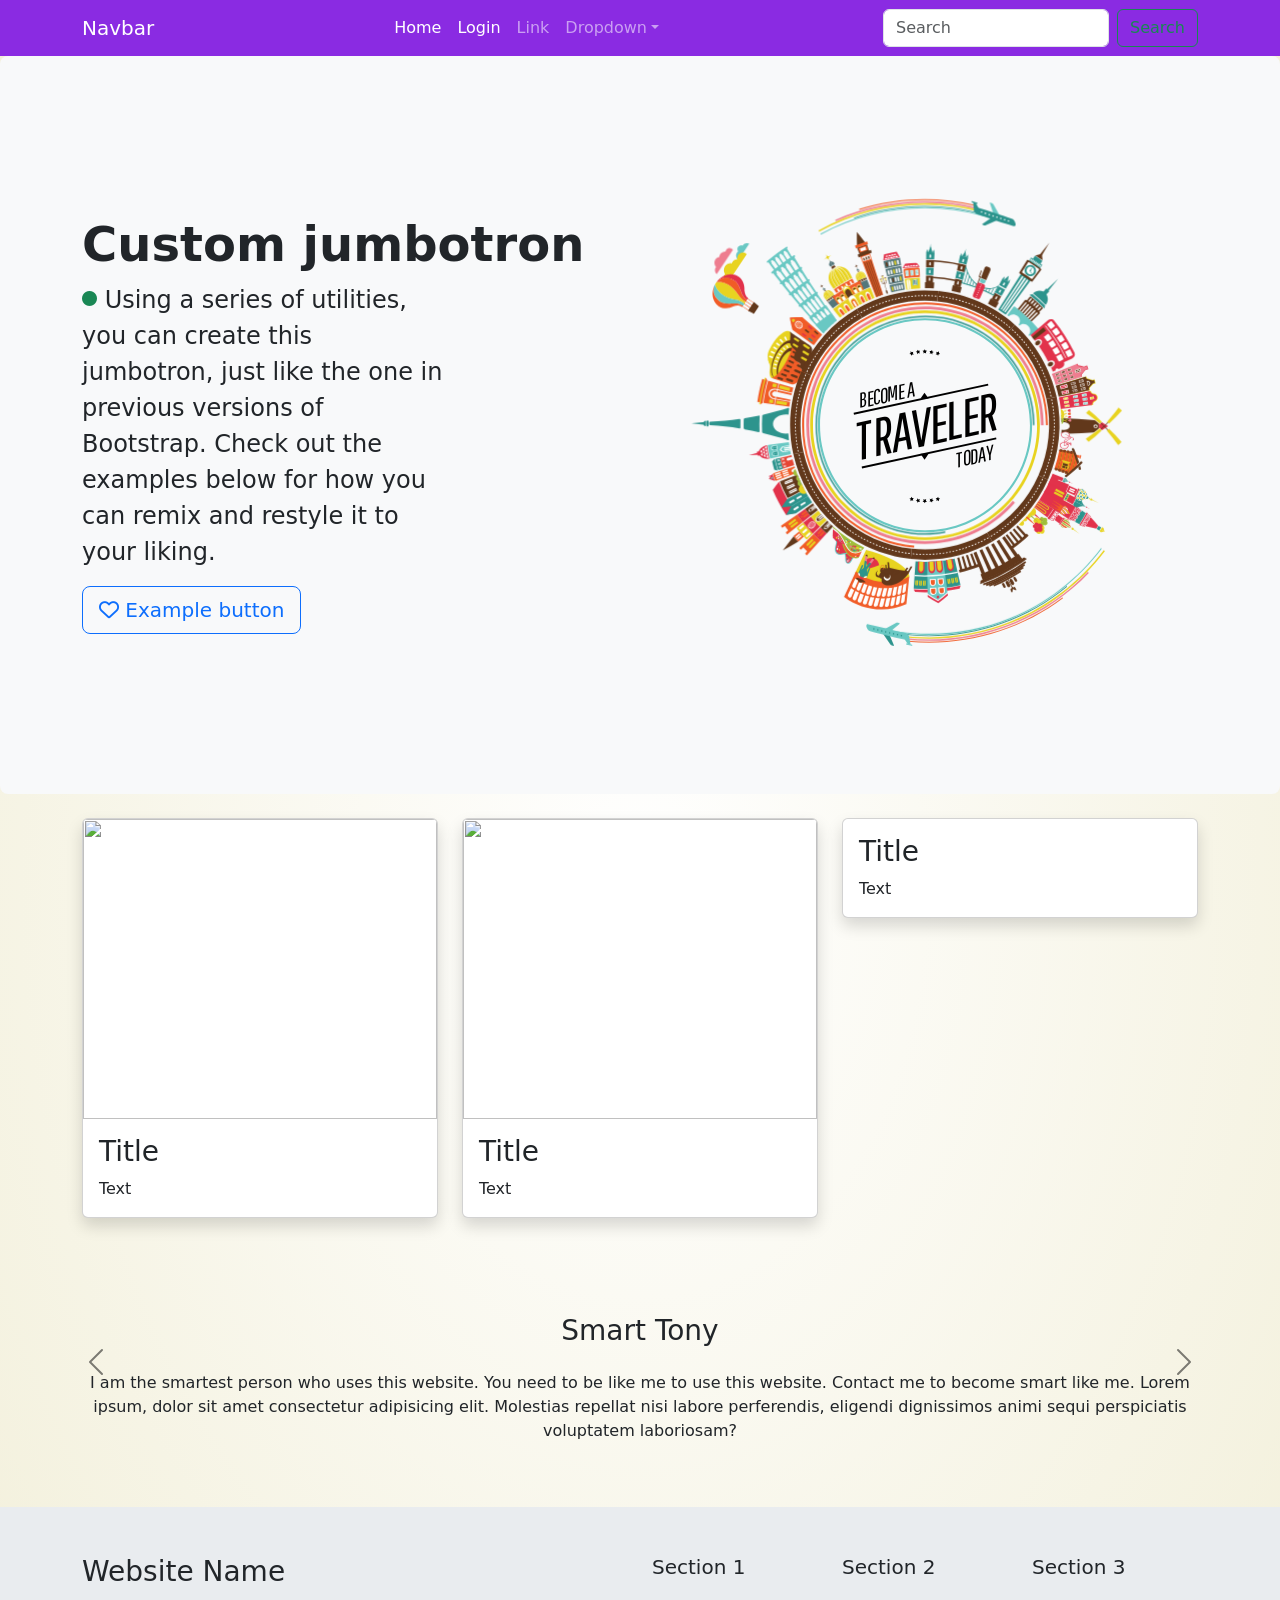
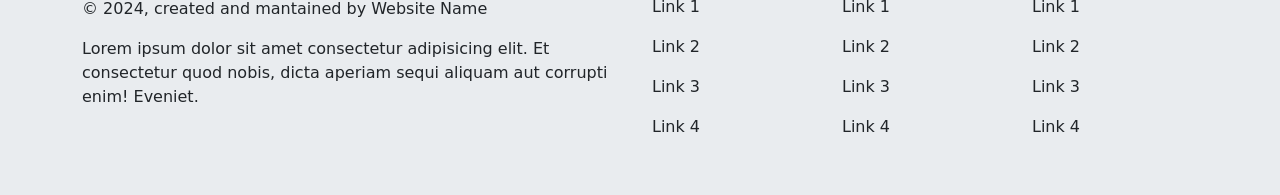
==== commit 96e59d68: "javascript" ====
--- a/Section 1/bootstrapexample2.html
+++ b/Section 1/bootstrapexample2.html
@@ -12,6 +12,10 @@
 	<!-- Bootstrap CSS v5.2.1 -->
 	<link href="https://cdn.jsdelivr.net/npm/bootstrap@5.3.2/dist/css/bootstrap.min.css" rel="stylesheet"
 		integrity="sha384-T3c6CoIi6uLrA9TneNEoa7RxnatzjcDSCmG1MXxSR1GAsXEV/Dwwykc2MPK8M2HN" crossorigin="anonymous" />
+
+	<link rel="stylesheet" href="https://cdnjs.cloudflare.com/ajax/libs/font-awesome/6.5.1/css/all.min.css"
+		integrity="sha512-DTOQO9RWCH3ppGqcWaEA1BIZOC6xxalwEsw9c2QQeAIftl+Vegovlnee1c9QX4TctnWMn13TZye+giMm8e2LwA=="
+		crossorigin="anonymous" referrerpolicy="no-referrer" />
 
 	<style>
 		nav {
@@ -82,12 +86,13 @@
 						<div class="col-md-6 my-auto">
 							<h1 class="display-5 fw-bold">Custom jumbotron</h1>
 							<p class="col-md-8 fs-4">
-								Using a series of utilities, you can create this jumbotron, just
+								<i class="fa-solid fa-2xs fa-circle text-success"></i> Using a series of utilities, you
+								can create this jumbotron, just
 								like the one in previous versions of Bootstrap. Check out the
 								examples below for how you can remix and restyle it to your liking.
 							</p>
-							<button class="btn btn-primary btn-lg" type="button">
-								Example button
+							<button class="btn btn-outline-primary btn-lg" type="button">
+								<i class="fa-regular fa-heart"></i> Example button
 							</button>
 
 						</div>
@@ -3642,11 +3647,81 @@
 
 
 		</section>
-
 	</main>
-	<footer>
-		<!-- place footer here -->
+
+	<footer class="bg-body-secondary">
+
+		<div class="container py-5">
+
+			<div class="row gy-4">
+				<div class="col-md-6">
+
+					<h3>Website Name</h3>
+					<p> &copy; 2024, created and mantained by Website Name </p>
+					<p>Lorem ipsum dolor sit amet consectetur adipisicing elit. Et consectetur quod nobis, dicta aperiam
+						sequi aliquam aut corrupti enim! Eveniet.</p>
+
+				</div>
+				<div class="col-md-2 col-4">
+					<h5>Section 1</h5>
+					<ul class="nav navbar-nav">
+						<li class="nav-item">
+							<a class="nav-link" href="#">Link 1</a>
+						</li>
+						<li class="nav-item">
+							<a class="nav-link" href="#">Link 2</a>
+						</li>
+						<li class="nav-item">
+							<a class="nav-link" href="#">Link 3</a>
+						</li>
+						<li class="nav-item">
+							<a class="nav-link" href="#">Link 4</a>
+						</li>
+					</ul>
+				</div>
+				<div class="col-md-2 col-4">
+					<h5>Section 2</h5>
+					<ul class="nav navbar-nav">
+						<li class="nav-item">
+							<a class="nav-link" href="#">Link 1</a>
+						</li>
+						<li class="nav-item">
+							<a class="nav-link" href="#">Link 2</a>
+						</li>
+						<li class="nav-item">
+							<a class="nav-link" href="#">Link 3</a>
+						</li>
+						<li class="nav-item">
+							<a class="nav-link" href="#">Link 4</a>
+						</li>
+					</ul>
+				</div>
+				<div class="col-md-2 col-4">
+					<h5>Section 3</h5>
+					<ul class="nav navbar-nav">
+						<li class="nav-item">
+							<a class="nav-link" href="#">Link 1</a>
+						</li>
+						<li class="nav-item">
+							<a class="nav-link" href="#">Link 2</a>
+						</li>
+						<li class="nav-item">
+							<a class="nav-link" href="#">Link 3</a>
+						</li>
+						<li class="nav-item">
+							<a class="nav-link" href="#">Link 4</a>
+						</li>
+					</ul>
+				</div>
+
+			</div>
+
+		</div>
+
 	</footer>
+
+
+
 	<!-- Bootstrap JavaScript Libraries -->
 	<script src="https://cdn.jsdelivr.net/npm/@popperjs/core@2.11.8/dist/umd/popper.min.js"
 		integrity="sha384-I7E8VVD/ismYTF4hNIPjVp/Zjvgyol6VFvRkX/vR+Vc4jQkC+hVqc2pM8ODewa9r"
